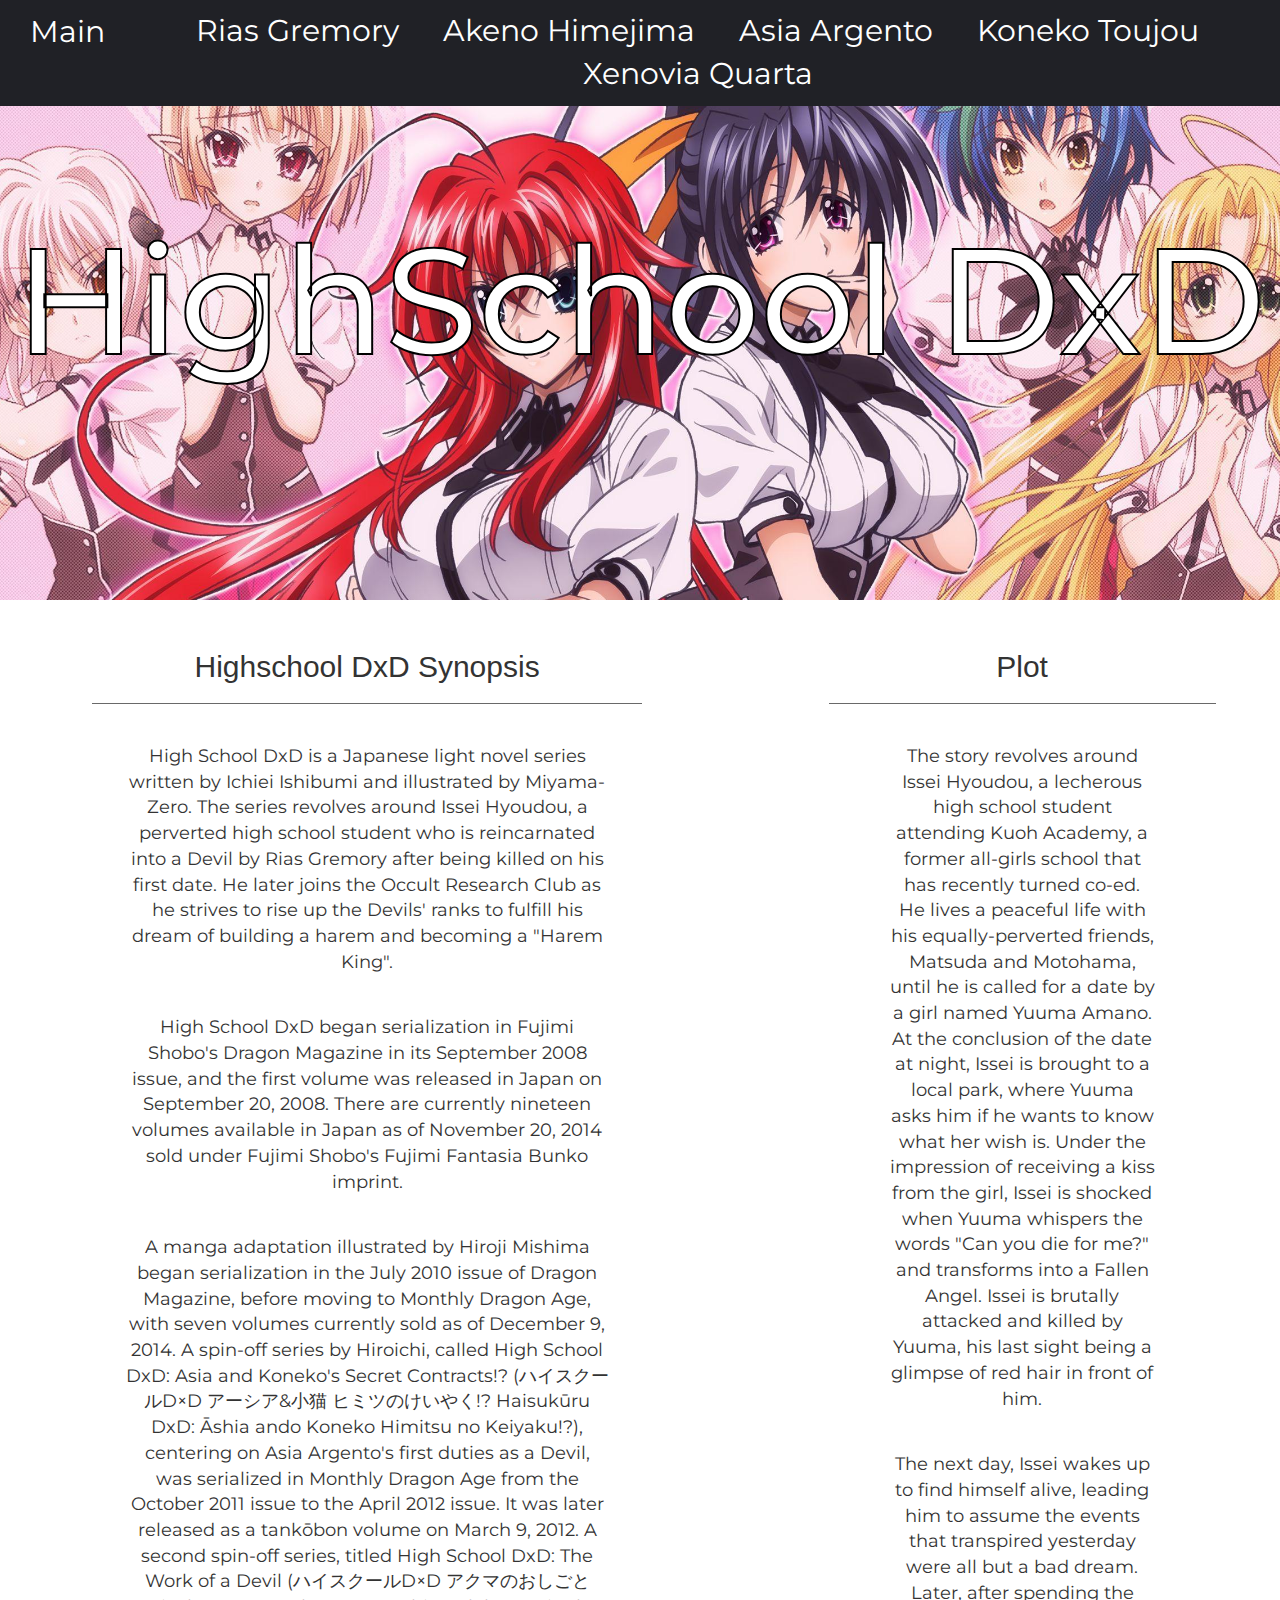
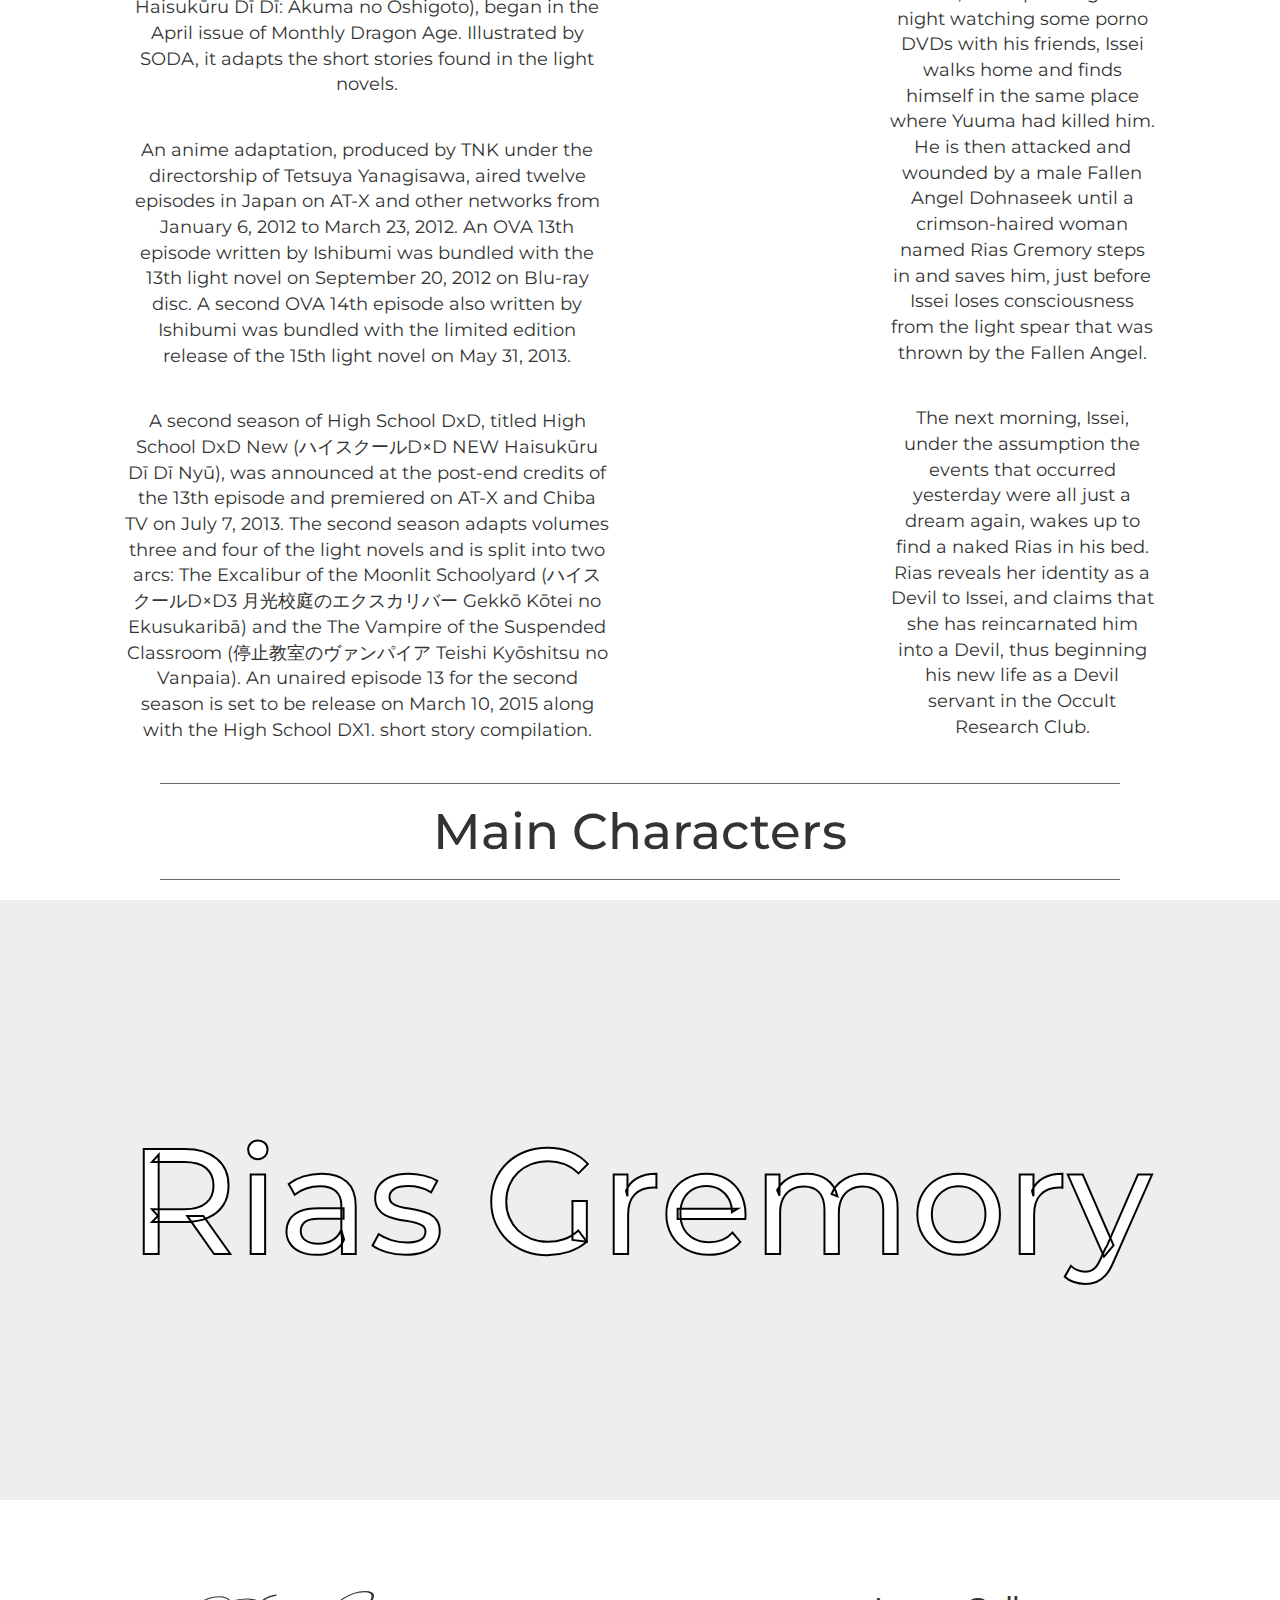
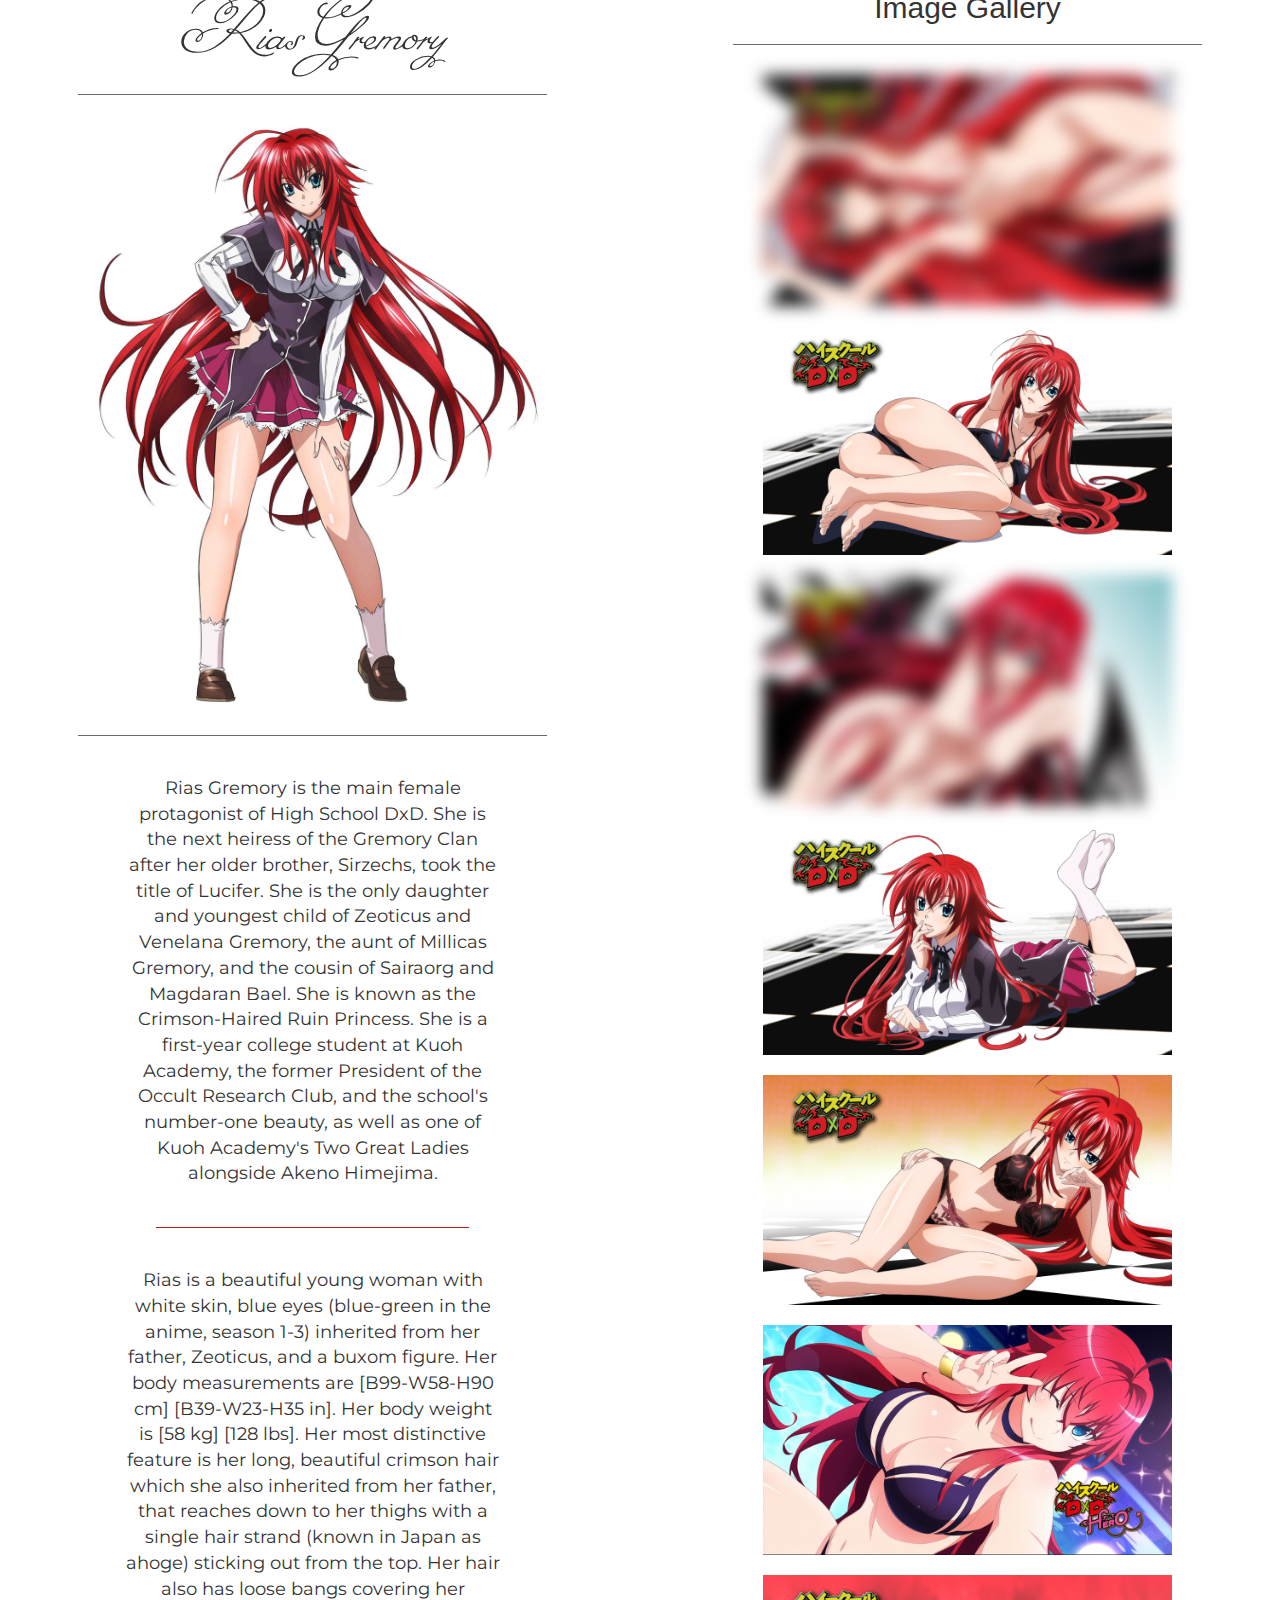
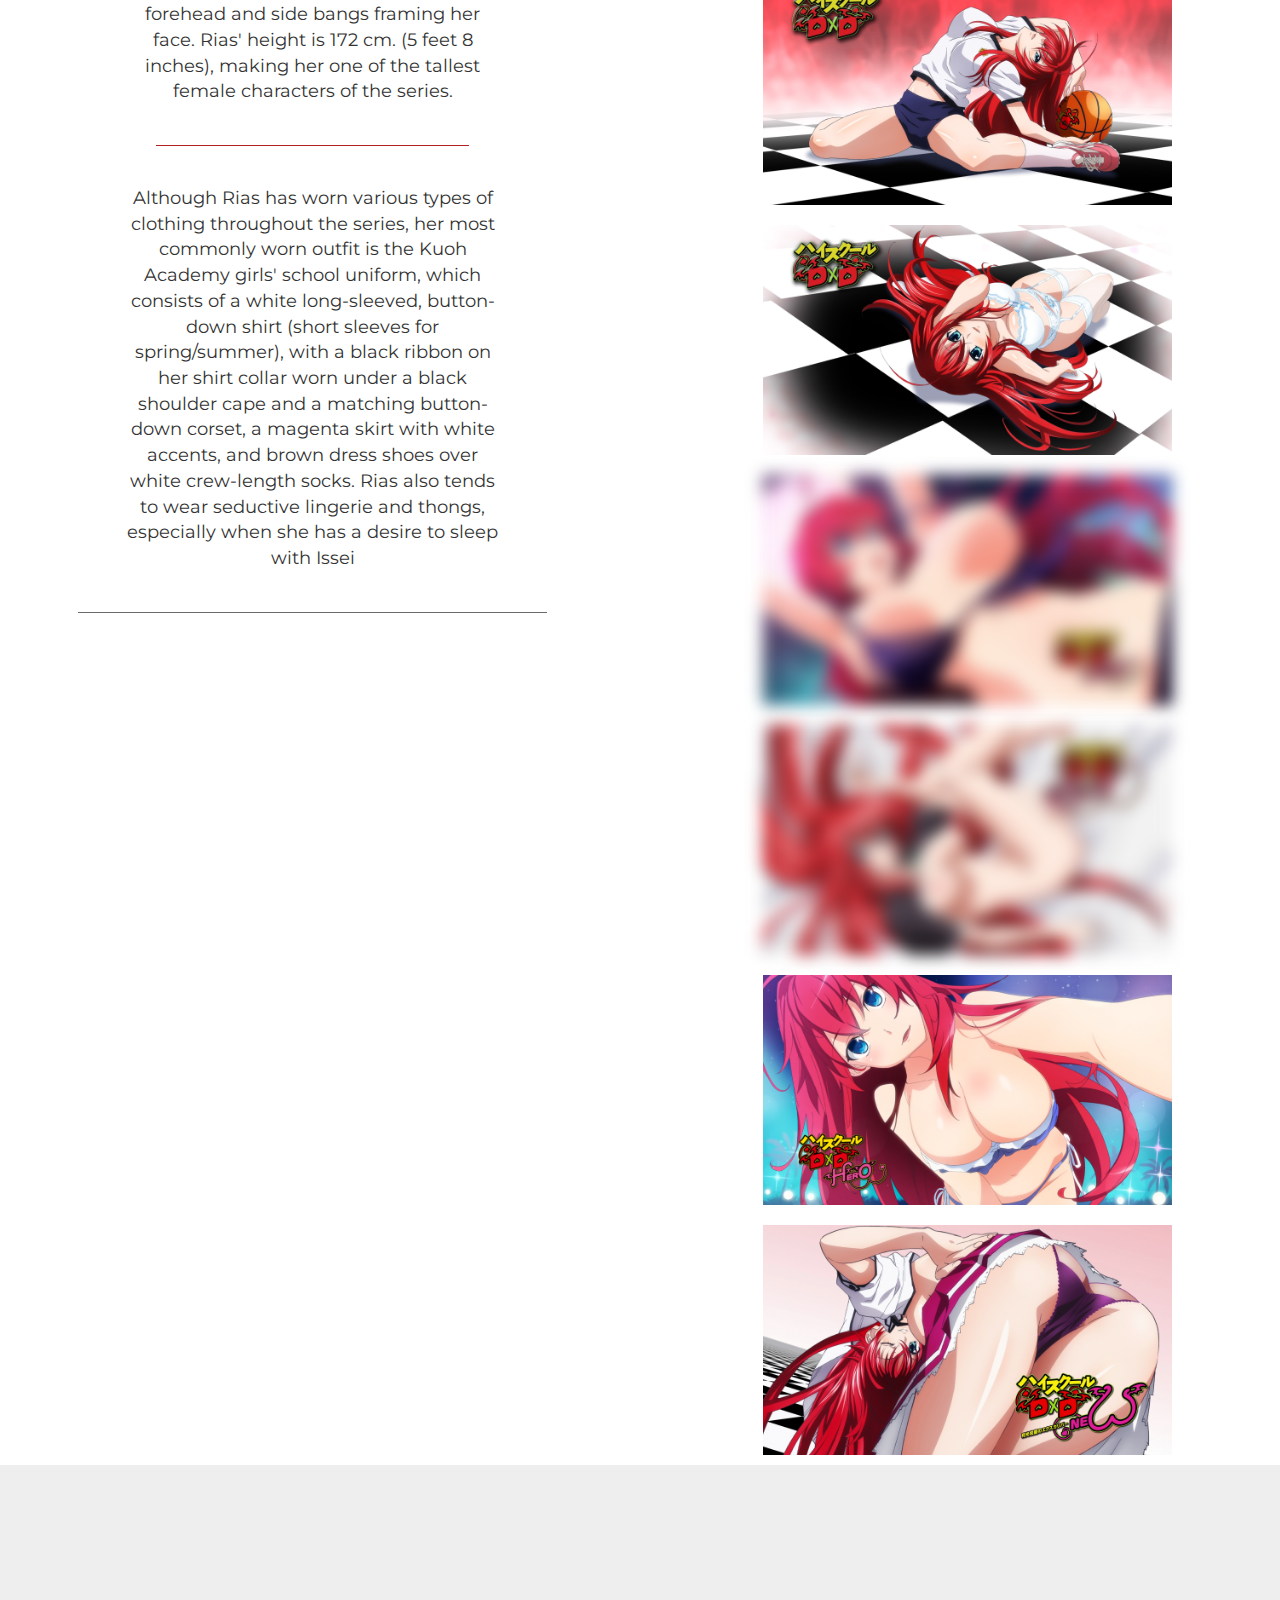
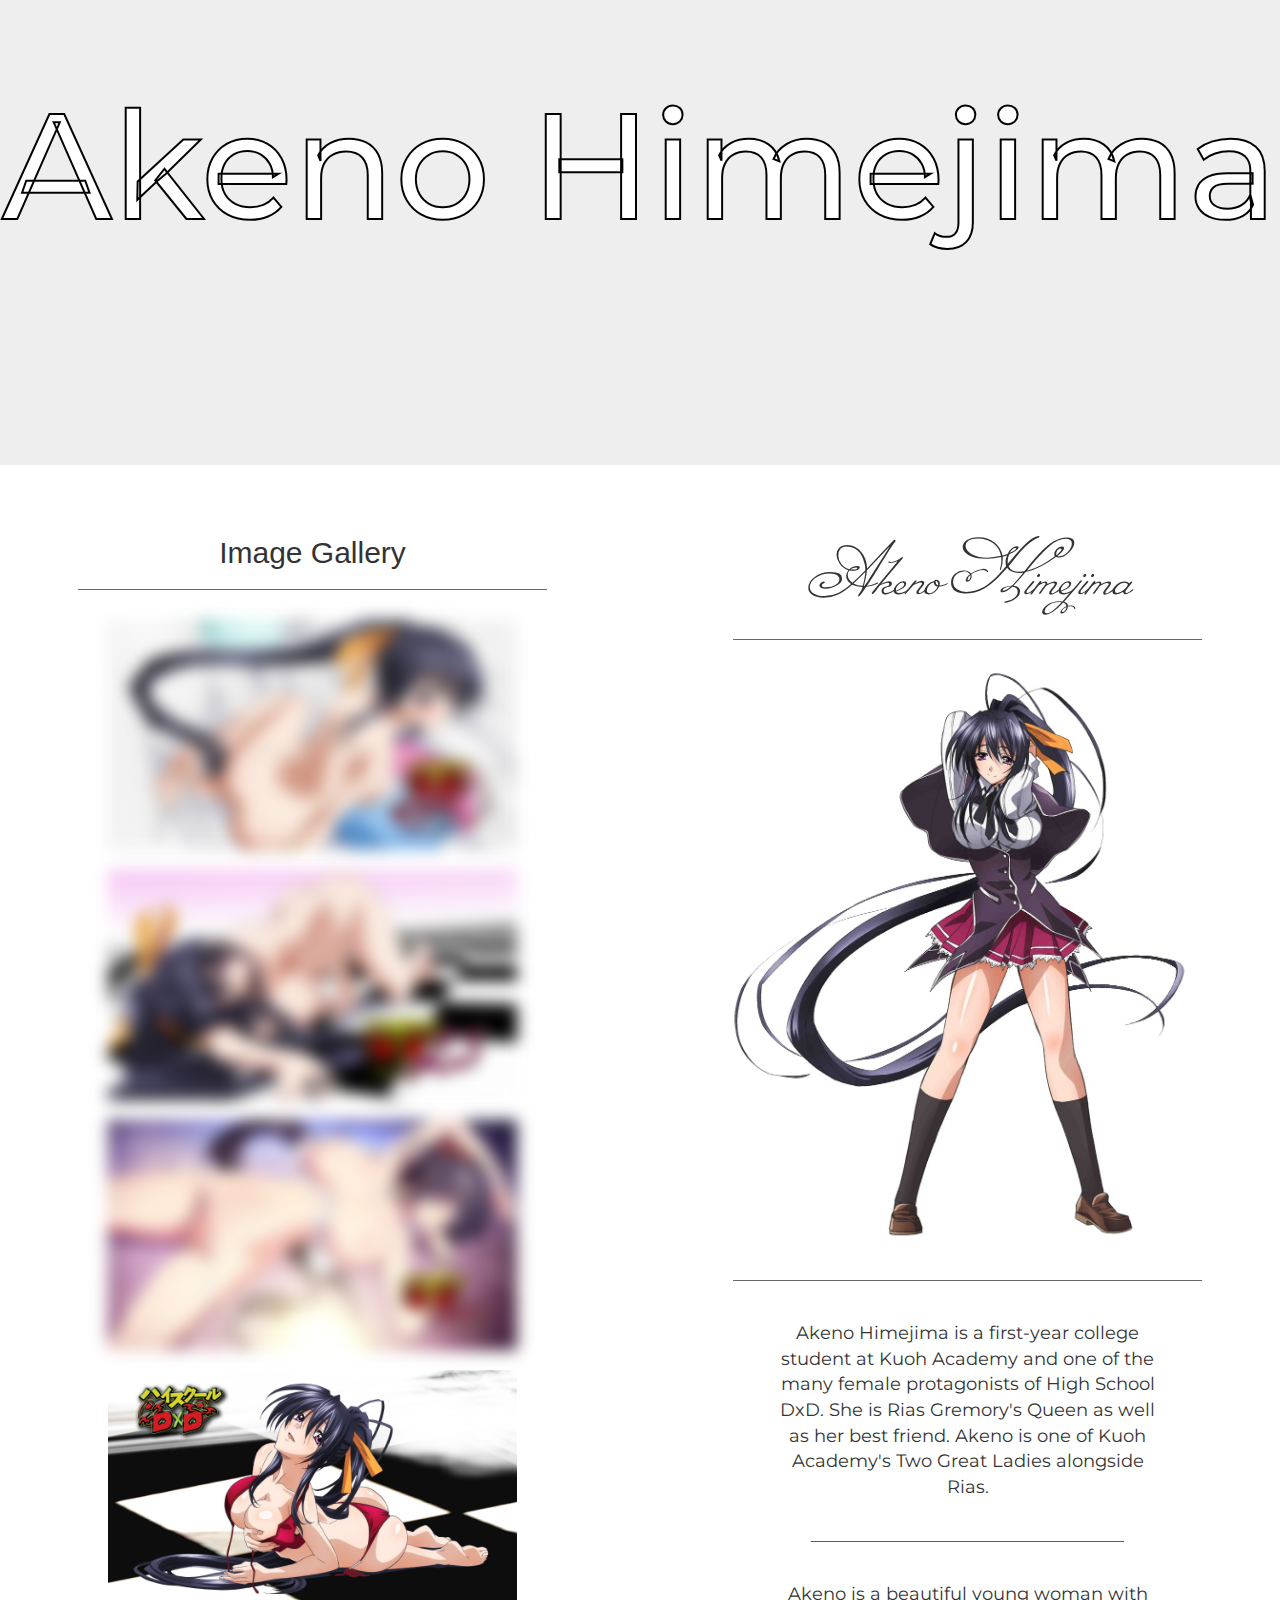
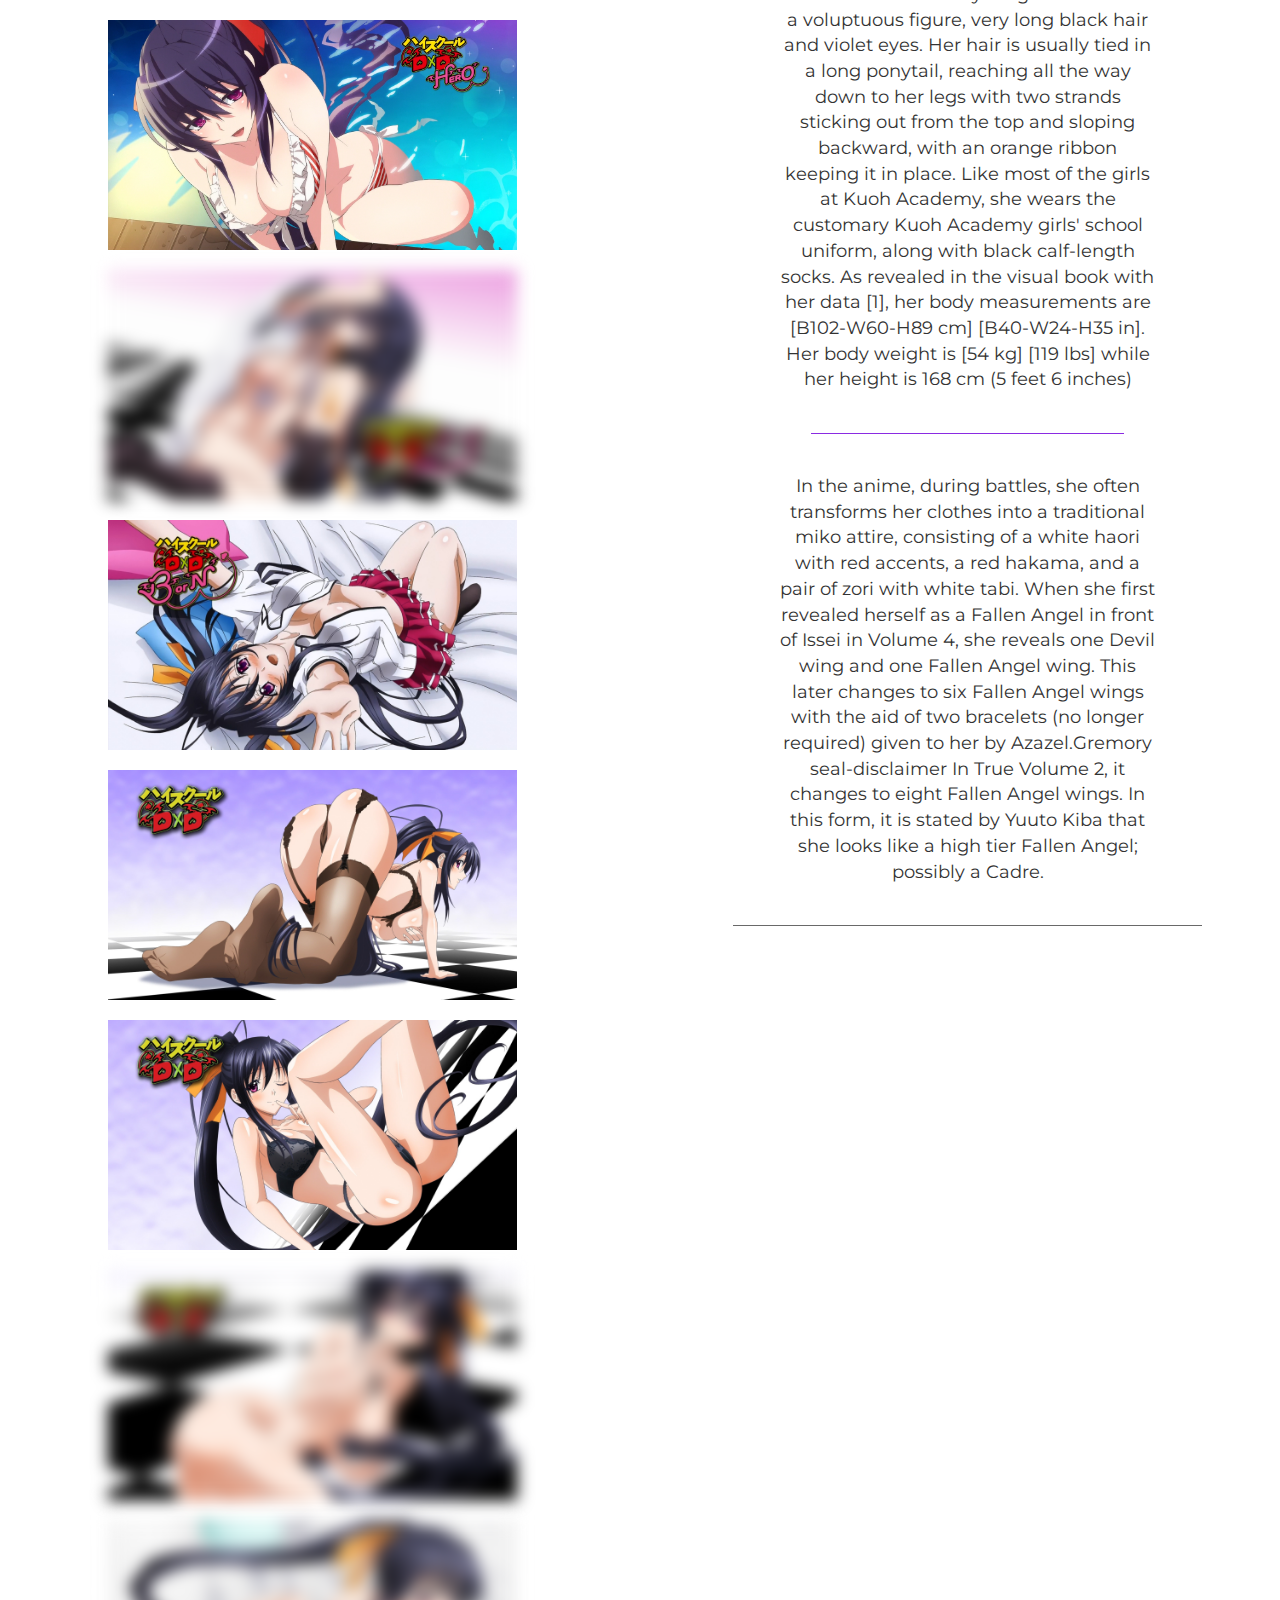
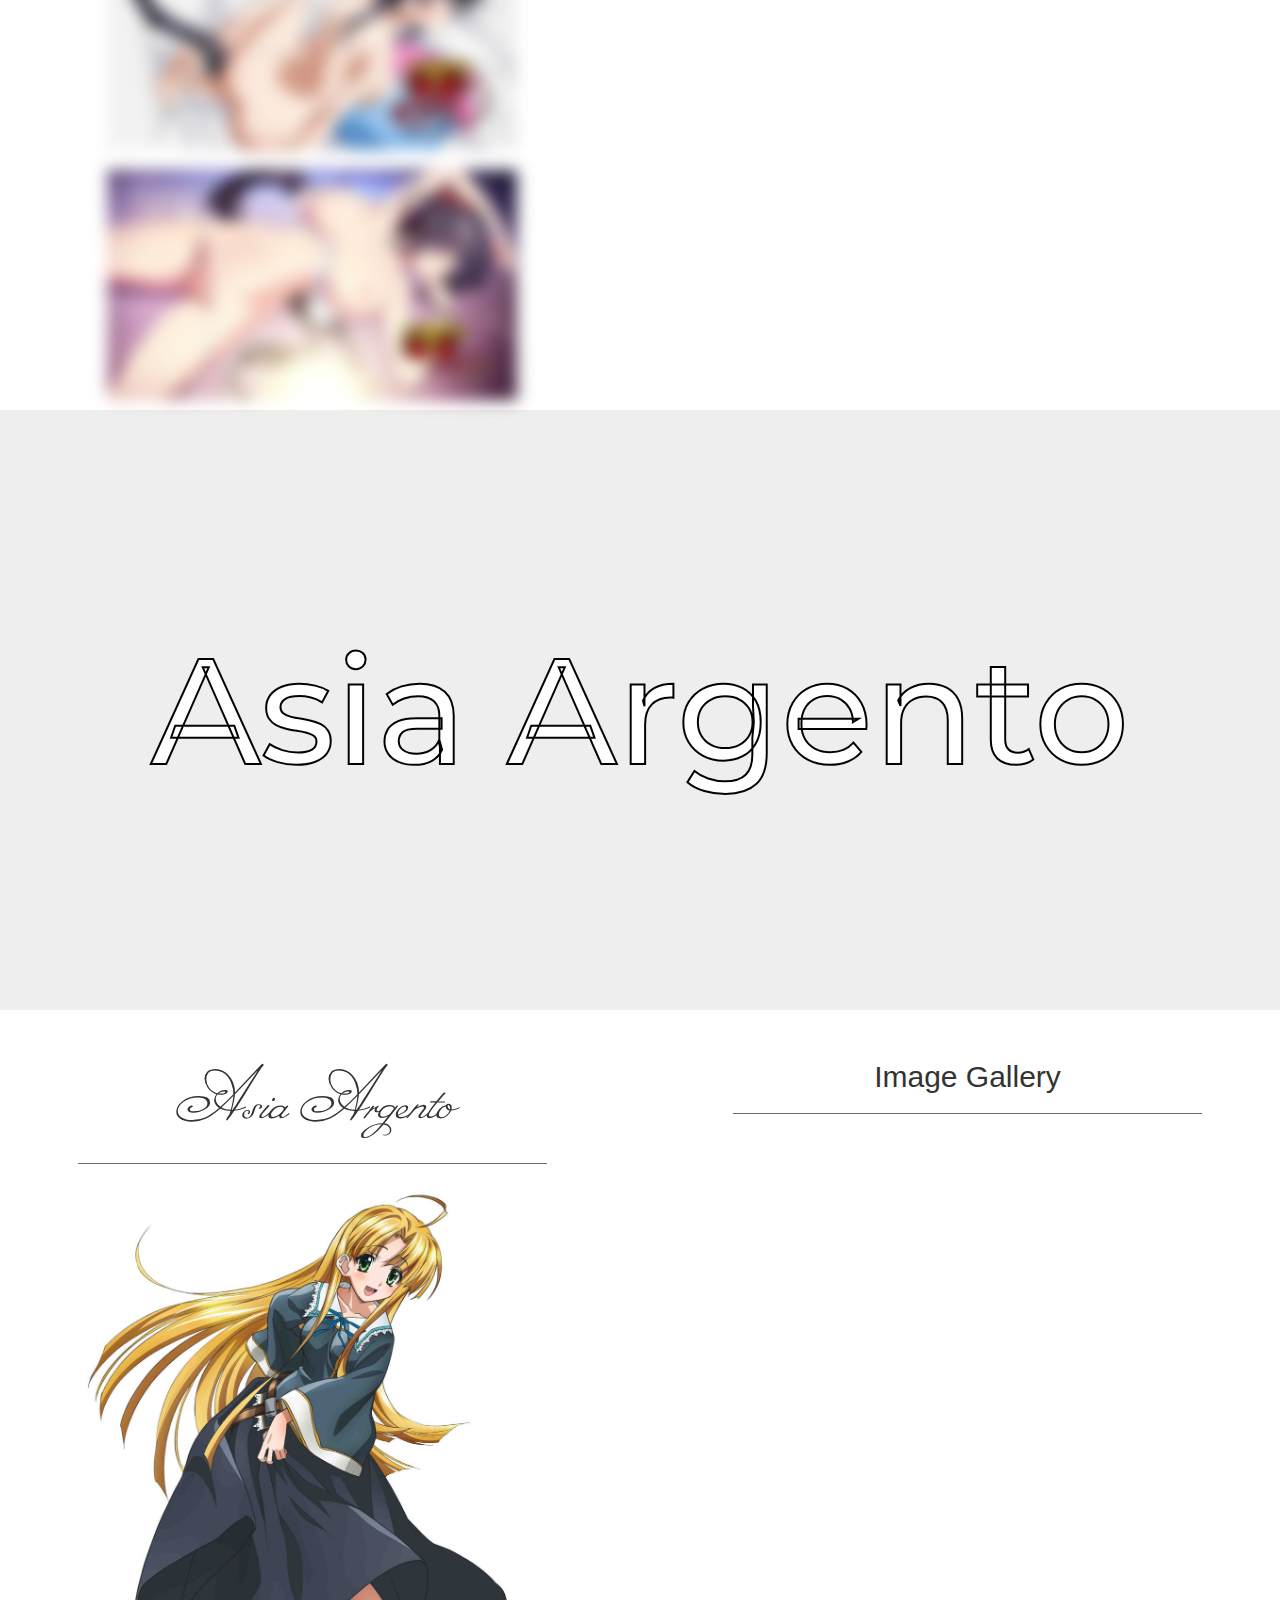
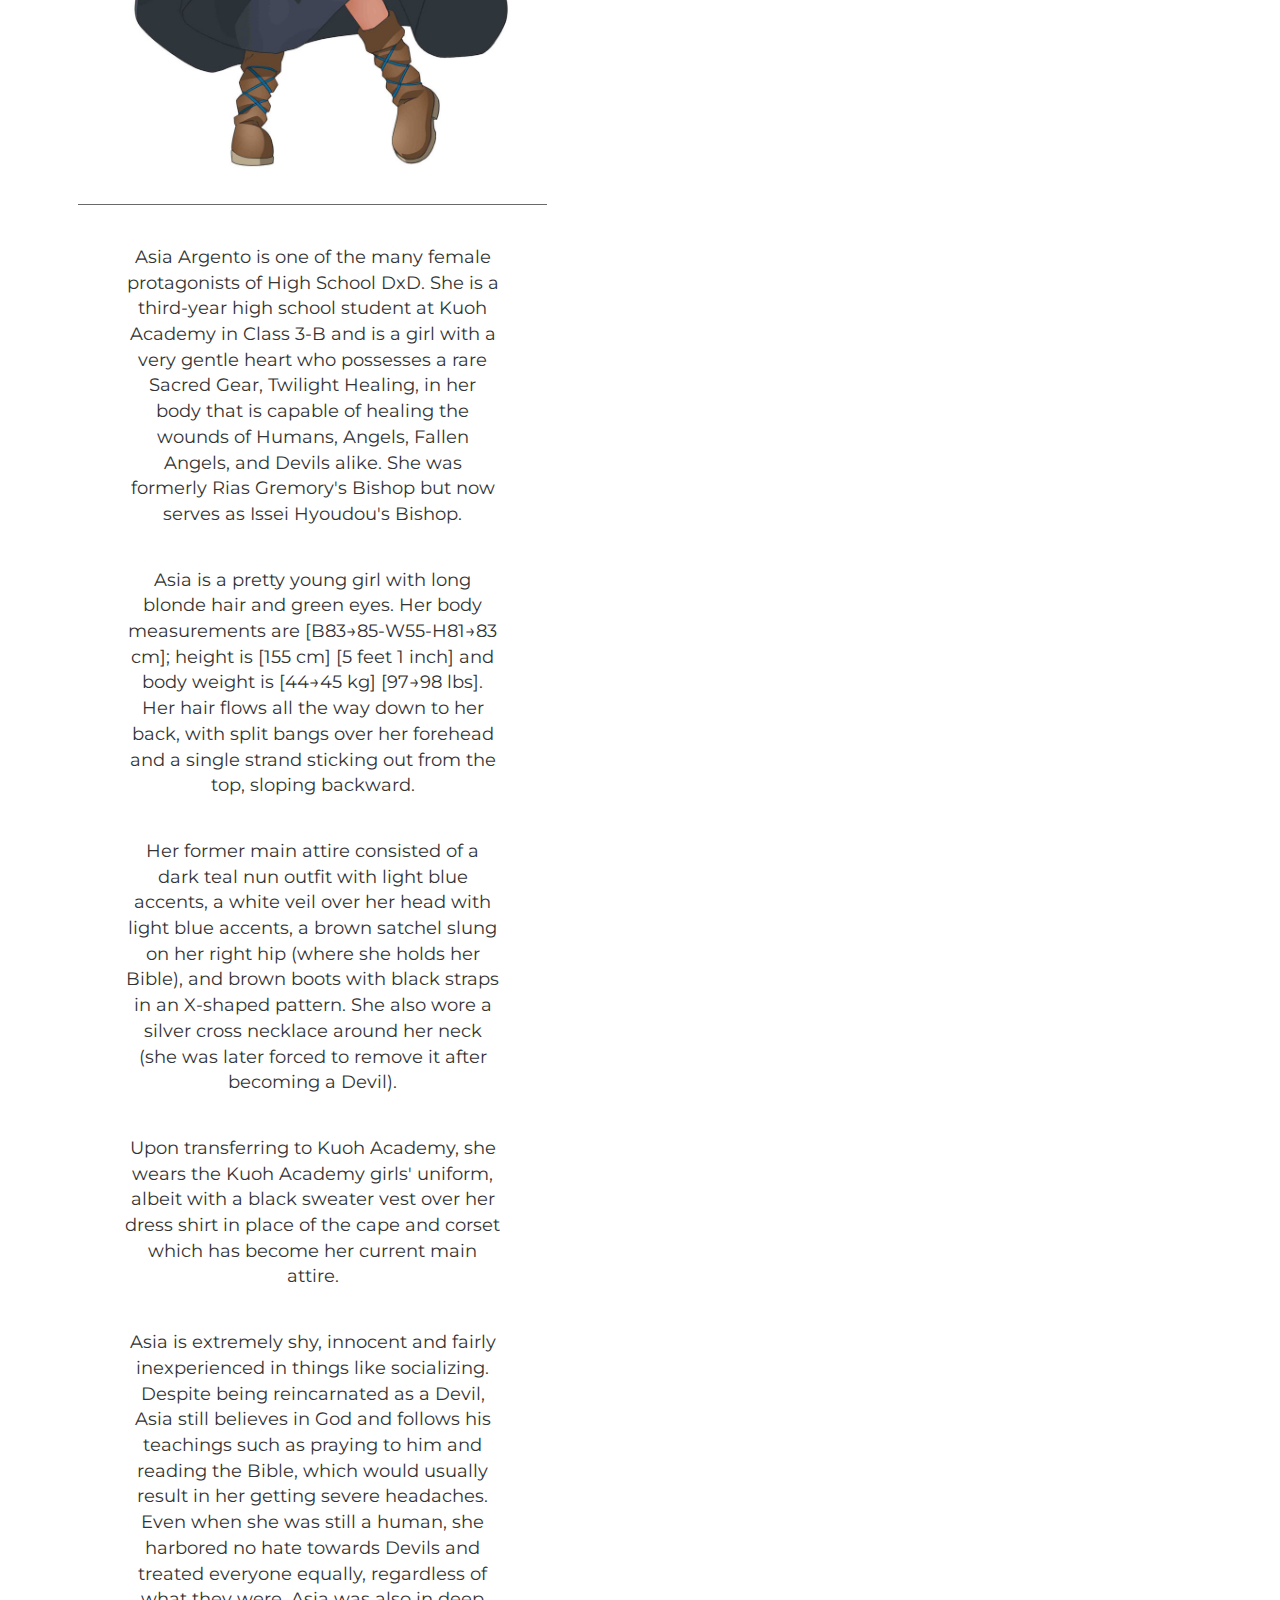
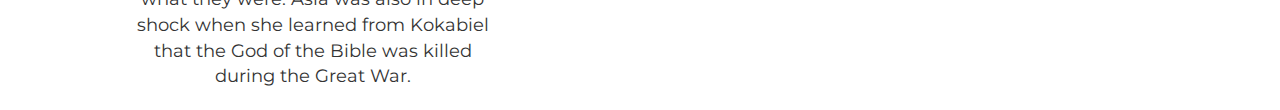
==== index.html @ aae10173 "Highschool DxD" ====
<!DOCTYPE html>
<html lang="en">
    <head>
        <title>Highschool DxD</title>
        <meta charset="utf-8">
        <link rel="stylesheet" href="https://maxcdn.bootstrapcdn.com/bootstrap/3.3.7/css/bootstrap.min.css" integrity="sha384-BVYiiSIFeK1dGmJRAkycuHAHRg32OmUcww7on3RYdg4Va+PmSTsz/K68vbdEjh4u" crossorigin="anonymous">
        <link href="https://fonts.googleapis.com/css?family=Miss+Fajardose|Montserrat|Roboto+Condensed" rel="stylesheet">
        <link rel="stylesheet" type="text/css" href="DxdCharsCSS.css">
    </head>
    <body>
        <ul class="char-list">
            <li class="right"><a>Main</a></li>
            <li><a href="#Rias">Rias Gremory</a></li>
            <li><a href="#Akeno">Akeno Himejima</a></li>
            <li><a href="#Asia">Asia Argento</a></li>
            <li><a href="#Koneko">Koneko Toujou</a></li>
            <li><a href="#Xen">Xenovia Quarta</a></li>
        </ul>
        <div class="jumbotron">
            <h1 class="jumbo-txt">HighSchool DxD</h1>
        </div>
        <div class="row">
            <div class="col-lg-7">
                <h2>Highschool DxD Synopsis</h2>
                <hr/>
                <p>High School DxD is a Japanese light novel series written by Ichiei Ishibumi and illustrated by Miyama-Zero. The series revolves around Issei Hyoudou, a perverted high school student who is reincarnated into a Devil by Rias Gremory after being killed on his first date. He later joins the Occult Research Club as he strives to rise up the Devils' ranks to fulfill his dream of building a harem and becoming a "Harem King".</p>
                <p>High School DxD began serialization in Fujimi Shobo's Dragon Magazine in its September 2008 issue, and the first volume was released in Japan on September 20, 2008. There are currently nineteen volumes available in Japan as of November 20, 2014 sold under Fujimi Shobo's Fujimi Fantasia Bunko imprint.</p>
                <p>A manga adaptation illustrated by Hiroji Mishima began serialization in the July 2010 issue of Dragon Magazine, before moving to Monthly Dragon Age, with seven volumes currently sold as of December 9, 2014. A spin-off series by Hiroichi, called High School DxD: Asia and Koneko's Secret Contracts!? (ハイスクールD×D アーシア&小猫 ヒミツのけいやく!? Haisukūru DxD: Āshia ando Koneko Himitsu no Keiyaku!?), centering on Asia Argento's first duties as a Devil, was serialized in Monthly Dragon Age from the October 2011 issue to the April 2012 issue. It was later released as a tankōbon volume on March 9, 2012. A second spin-off series, titled High School DxD: The Work of a Devil (ハイスクールD×D アクマのおしごと Haisukūru Dī Dī: Akuma no Oshigoto), began in the April issue of Monthly Dragon Age. Illustrated by SODA, it adapts the short stories found in the light novels.</p>
                <p>An anime adaptation, produced by TNK under the directorship of Tetsuya Yanagisawa, aired twelve episodes in Japan on AT-X and other networks from January 6, 2012 to March 23, 2012. An OVA 13th episode written by Ishibumi was bundled with the 13th light novel on September 20, 2012 on Blu-ray disc. A second OVA 14th episode also written by Ishibumi was bundled with the limited edition release of the 15th light novel on May 31, 2013.</p>
                <p>A second season of High School DxD, titled High School DxD New (ハイスクールD×D NEW Haisukūru Dī Dī Nyū), was announced at the post-end credits of the 13th episode and premiered on AT-X and Chiba TV on July 7, 2013. The second season adapts volumes three and four of the light novels and is split into two arcs: The Excalibur of the Moonlit Schoolyard (ハイスクールD×D3 月光校庭のエクスカリバー Gekkō Kōtei no Ekusukaribā) and the The Vampire of the Suspended Classroom (停止教室のヴァンパイア Teishi Kyōshitsu no Vanpaia). An unaired episode 13 for the second season is set to be release on March 10, 2015 along with the High School DX1. short story compilation.</p>
            </div>
            <div class="col-lg-5">
                <h2>Plot</h2>
                <hr/>
                <p>The story revolves around Issei Hyoudou, a lecherous high school student attending Kuoh Academy, a former all-girls school that has recently turned co-ed. He lives a peaceful life with his equally-perverted friends, Matsuda and Motohama, until he is called for a date by a girl named Yuuma Amano. At the conclusion of the date at night, Issei is brought to a local park, where Yuuma asks him if he wants to know what her wish is. Under the impression of receiving a kiss from the girl, Issei is shocked when Yuuma whispers the words "Can you die for me?" and transforms into a Fallen Angel. Issei is brutally attacked and killed by Yuuma, his last sight being a glimpse of red hair in front of him.</p>
                <p>The next day, Issei wakes up to find himself alive, leading him to assume the events that transpired yesterday were all but a bad dream. Later, after spending the night watching some porno DVDs with his friends, Issei walks home and finds himself in the same place where Yuuma had killed him. He is then attacked and wounded by a male Fallen Angel Dohnaseek until a crimson-haired woman named Rias Gremory steps in and saves him, just before Issei loses consciousness from the light spear that was thrown by the Fallen Angel.</p>
                <p>The next morning, Issei, under the assumption the events that occurred yesterday were all just a dream again, wakes up to find a naked Rias in his bed. Rias reveals her identity as a Devil to Issei, and claims that she has reincarnated him into a Devil, thus beginning his new life as a Devil servant in the Occult Research Club.</p>
            </div>
        </div>
        <hr/>
        <h1 class="char">Main Characters</h1>
        <hr/>
        <div class="jumbotron rias">
            <h1 class="jumbo-txt">Rias Gremory</h1>
        </div>
        <div class="row">
            <hr id="Rias" class="placeholder"/>
            <div class="col-lg-6">
                <h1>Rias Gremory</h1>
                <hr/>
                <img class="imgLG" src="imgs/RiasLG.jpg" alt="rias" height="600px">
                <hr/>
                <p>Rias Gremory is the main female protagonist of High School DxD. She is the next heiress of the Gremory Clan after her older brother, Sirzechs, took the title of Lucifer. She is the only daughter and youngest child of Zeoticus and Venelana Gremory, the aunt of Millicas Gremory, and the cousin of Sairaorg and Magdaran Bael. She is known as the Crimson-Haired Ruin Princess. She is a first-year college student at Kuoh Academy, the former President of the Occult Research Club, and the school's number-one beauty, as well as one of Kuoh Academy's Two Great Ladies alongside Akeno Himejima.</p>
                <hr class="hr2" />
                <p>Rias is a beautiful young woman with white skin, blue eyes (blue-green in the anime, season 1-3) inherited from her father, Zeoticus, and a buxom figure. Her body measurements are [B99-W58-H90 cm] [B39-W23-H35 in]. Her body weight is [58 kg] [128 lbs]. Her most distinctive feature is her long, beautiful crimson hair which she also inherited from her father, that reaches down to her thighs with a single hair strand (known in Japan as ahoge) sticking out from the top. Her hair also has loose bangs covering her forehead and side bangs framing her face. Rias' height is 172 cm. (5 feet 8 inches), making her one of the tallest female characters of the series.</p>
                <hr class="hr2"/>
                <p>Although Rias has worn various types of clothing throughout the series, her most commonly worn outfit is the Kuoh Academy girls' school uniform, which consists of a white long-sleeved, button-down shirt (short sleeves for spring/summer), with a black ribbon on her shirt collar worn under a black shoulder cape and a matching button-down corset, a magenta skirt with white accents, and brown dress shoes over white crew-length socks. Rias also tends to wear seductive lingerie and thongs, especially when she has a desire to sleep with Issei</p>
                <hr/>
            </div>
            <div class="col-lg-6">
                <h2>Image Gallery</h2>
                <hr/>
                <div class="img-gal">
                    <img class="nsfw" src="imgs/Rias%201.jpg" alt="rias" height="250">
                    <img src="imgs/Rias%2010.jpg" alt="rias" height="250">
                    <img class="nsfw" src="imgs/Rias%2011.jpg" alt="rias" height="250">
                    <img src="imgs/Rias%2012.jpg" alt="rias" height="250">
                    <img src="imgs/Rias%2013.jpg" alt="rias" height="250">
                    <img src="imgs/Rias%2013.png" alt="rias" height="250">
                    <img src="imgs/Rias%2014.jpg" alt="rias" height="250">
                    <img src="imgs/Rias%202.jpg" alt="rias" height="250">
                    <img class="nsfw" src="imgs/Rias%203.png" alt="rias" height="250">
                    <img class="nsfw" src="imgs/Rias%204.jpg" alt="rias" height="250">
                    <img src="imgs/Rias%206.png" alt="rias" height="250">
                    <img src="imgs/Rias%207.jpg" alt="rias" height="250">
                </div>
            </div>
        </div>
        <div class="jumbotron two">
            <h1 class="jumbo-txt">Akeno Himejima</h1>
        </div>
        <hr id="Akeno" class="placeholder"/>
        <div class="row">
            <div class="col-lg-6">
                <h2>Image Gallery</h2>
                <hr/>
                <div class="img-gal">
                    <img class="nsfw" src="imgs/Akeno%201.jpg" alt="Akeno" height="250">
                    <img class="nsfw" src="imgs/Akeno%2010.jpg" alt="Akeno" height="250">
                    <img class="nsfw" src="imgs/Akeno%2011.jpg" alt="akeno" height="250">
                    <img src="imgs/Akeno%202.jpg" alt="akeno" height="250">
                    <img src="imgs/Akeno%2012.png" alt="akeno" height="250">
                    <img class="nsfw" src="imgs/Akeno%203.jpg" alt="akeno" height="250">
                    <img src="imgs/Akeno%205.jpg" alt="akeno" height="250">
                    <img src="imgs/Akeno%207.jpg" alt="akeno" height="250">
                    <img src="imgs/Akeno%208.jpg" alt="akeno" height="250">
                    <img class="nsfw" src="imgs/Akeno%209.jpg" alt="akeno" height="250">
                    <img class="nsfw" src="imgs/Akeno%201.jpg" alt="akeno" height="250">
                    <img class="nsfw" src="imgs/Akeno%2011.jpg" alt="akeno" height="250">
                </div>
            </div>
            <div class="col-lg-6">
                <h1 id="Akeno">Akeno Himejima</h1>
                <hr/>
                <img class="imgLG" src="imgs/AkenoLG.jpg" alt="akeno" height="600px">
                <hr/>
                <p>Akeno Himejima is a first-year college student at Kuoh Academy and one of the many female protagonists of High School DxD. She is Rias Gremory's Queen as well as her best friend. Akeno is one of Kuoh Academy's Two Great Ladies alongside Rias.</p>
                <hr class="hr3"/>
                <p>Akeno is a beautiful young woman with a voluptuous figure, very long black hair and violet eyes. Her hair is usually tied in a long ponytail, reaching all the way down to her legs with two strands sticking out from the top and sloping backward, with an orange ribbon keeping it in place. Like most of the girls at Kuoh Academy, she wears the customary Kuoh Academy girls' school uniform, along with black calf-length socks. As revealed in the visual book with her data [1], her body measurements are [B102-W60-H89 cm] [B40-W24-H35 in]. Her body weight is [54 kg] [119 lbs] while her height is 168 cm (5 feet 6 inches)</p>
                <hr class="hr3"/>
                <p>In the anime, during battles, she often transforms her clothes into a traditional miko attire, consisting of a white haori with red accents, a red hakama, and a pair of zori with white tabi. When she first revealed herself as a Fallen Angel in front of Issei in Volume 4, she reveals one Devil wing and one Fallen Angel wing. This later changes to six Fallen Angel wings with the aid of two bracelets (no longer required) given to her by Azazel.Gremory seal-disclaimer In True Volume 2, it changes to eight Fallen Angel wings. In this form, it is stated by Yuuto Kiba that she looks like a high tier Fallen Angel; possibly a Cadre.</p>
                <hr/>
            </div>
        </div>
        <div class="jumbotron three">
            <h1 class="jumbo-txt">Asia Argento</h1>
        </div>
        <div class="row">
            <div class="col-lg-6">
                <h1 id="Asia">Asia Argento</h1>
                <hr/>
                <img class="imgLG" src="imgs/AsiaLG.jpg" alt="asia" height="600px">
                <hr/>
                <p>Asia Argento is one of the many female protagonists of High School DxD. She is a third-year high school student at Kuoh Academy in Class 3-B and is a girl with a very gentle heart who possesses a rare Sacred Gear, Twilight Healing, in her body that is capable of healing the wounds of Humans, Angels, Fallen Angels, and Devils alike. She was formerly Rias Gremory's Bishop but now serves as Issei Hyoudou's Bishop.</p>
                <p>Asia is a pretty young girl with long blonde hair and green eyes. Her body measurements are [B83→85-W55-H81→83 cm]; height is [155 cm] [5 feet 1 inch] and body weight is [44→45 kg] [97→98 lbs]. Her hair flows all the way down to her back, with split bangs over her forehead and a single strand sticking out from the top, sloping backward.</p>
                <p>Her former main attire consisted of a dark teal nun outfit with light blue accents, a white veil over her head with light blue accents, a brown satchel slung on her right hip (where she holds her Bible), and brown boots with black straps in an X-shaped pattern. She also wore a silver cross necklace around her neck (she was later forced to remove it after becoming a Devil).</p>
                <p>Upon transferring to Kuoh Academy, she wears the Kuoh Academy girls' uniform, albeit with a black sweater vest over her dress shirt in place of the cape and corset which has become her current main attire.</p>
                <p>Asia is extremely shy, innocent and fairly inexperienced in things like socializing. Despite being reincarnated as a Devil, Asia still believes in God and follows his teachings such as praying to him and reading the Bible, which would usually result in her getting severe headaches. Even when she was still a human, she harbored no hate towards Devils and treated everyone equally, regardless of what they were. Asia was also in deep shock when she learned from Kokabiel that the God of the Bible was killed during the Great War.</p>
            </div>
            <div class="col-lg-6">
                <h2>Image Gallery</h2>
                <hr/>
            </div>
        </div>
    </body>
</html>
---- DxdCharsCSS.css ----
html {
    scroll-behavior: smooth;
}
/*Smooth Scroll*/
/* Nav Bar Start */
.right {
   float: left;
}

.char-list {
    display: inline;
    background-color: #202126;
    padding: 10px;
    margin: 0 auto;
    position: fixed;
    width: 100%;
    text-align: center;
    z-index: 99;
}

.char-list a{
    transition: .25s;
    color: white;
    padding: 18px 10px;
}

.char-list a:hover{
    text-decoration: none;
    color: #202126;
    padding: 15px 10px;
}

.char-list li{
    transition: .25s;
    color: white;
    display: inline;
    font-family: 'Montserrat', sans-serif;
    font-size: 30px;
    padding: 1px 10px;
}

.char-list li:hover {
    color: #202126;
    background-color: #ddd;
    padding: 15px 10px;
}
/* Nav Bar End*/
/* Jumbotron Start*/
.jumbotron {
    display: table;
    height: 600px;
    width: 100%;
    text-align: center;
    background-image: url(imgs/BG.jpg);
    background-size: cover;
    background-position: center;
    background-attachment: fixed;
}

.jumbotron.rias {
    background-image: url(imgs/RiasBlink.gif)
}

.jumbotron.two {
    height: 600px;
    background-image: url(imgs/AkenoLick.gif)
} 

.jumbotron.three {
    height: 600px;
    background-image: url(imgs/AsiaTongue.gif);
}

.jumbo-txt {
    -webkit-text-stroke: 2px black;
    color: white!important;
    display: table-cell;
    vertical-align: middle;
    font-size: 150px!important;
    font-family: 'Montserrat', sans-serif;
}
/* Jumbotron End*/
/* Info Start */
h1 {
    text-align: center;
    font-family: 'Miss Fajardose', serif;
    font-size: 75px;
}

.char {
    font-family: 'Montserrat',sans-serif;
    font-size: 50px;
    margin: 15px 20px;
}

.imgLG {
    display: block;
    margin: 0 auto;
}

hr {
    border-color: dimgray;
    width: 75%;
}

.placeholder {
    border-color: white;
}

.hr2 {
    width: 50%;
    border-color: firebrick;
}

.hr3 {
    width: 50%;
    border-color: blueviolet;
}

p {
    font-family: 'Montserrat', sans-serif;
    font-size: 18px;
    text-align: center;
    margin: 0 75px;
    padding: 20px 50px;
    transition: .3s;
}

p:hover {
    transition: .3s;
    color: white;
    background-color: rgba(0,0,0,0.5);
    border-radius: 5px;
}
/* Info End */
/* Iamge Gallery Start */
h2 {
    text-align: center;
}

.img-gal {
    text-align: center;
}

.img-gal img {
    padding: 10px;
    transition: .2s;
}

.img-gal img:hover {
    transform: scale(1.25);
}

.nsfw {
    -webkit-filter: blur(8px);
}

.nsfw:hover {
    -webkit-filter: blur(0px);
}
/* Iamge Gallery End */
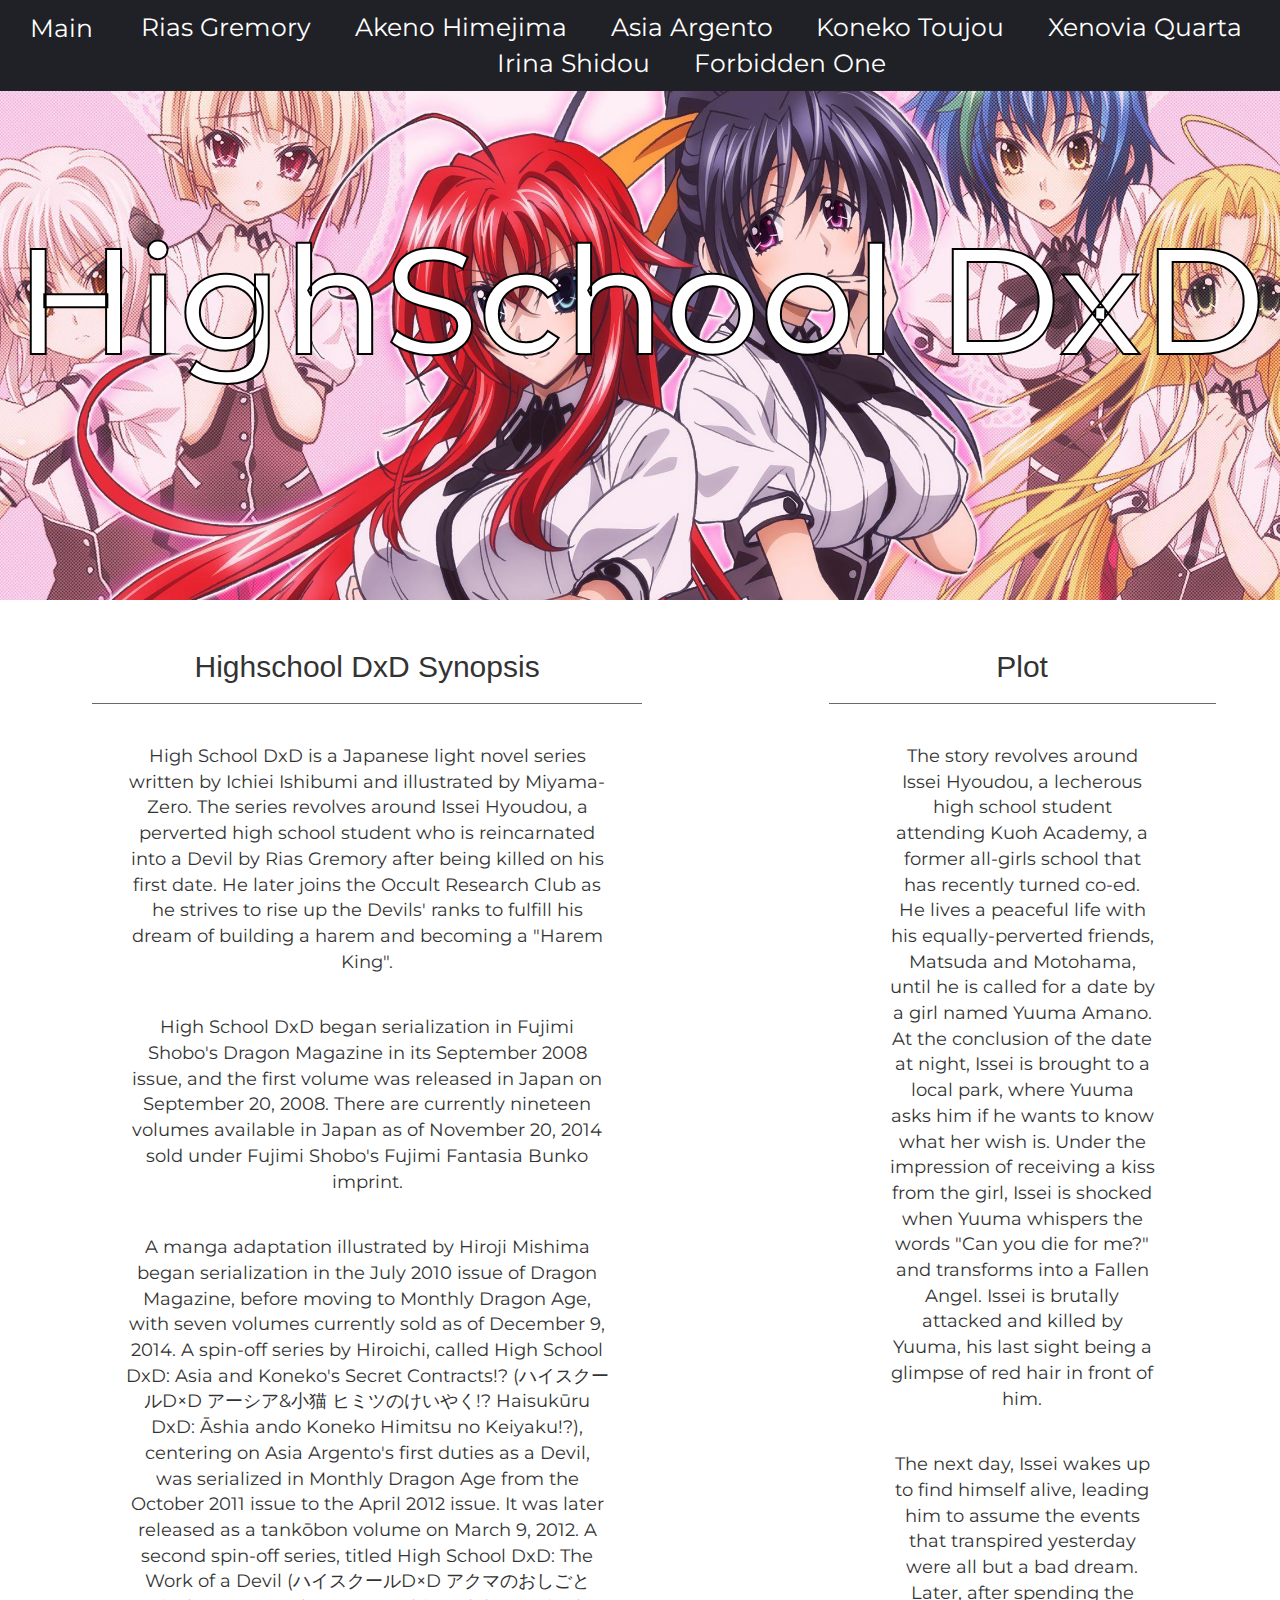
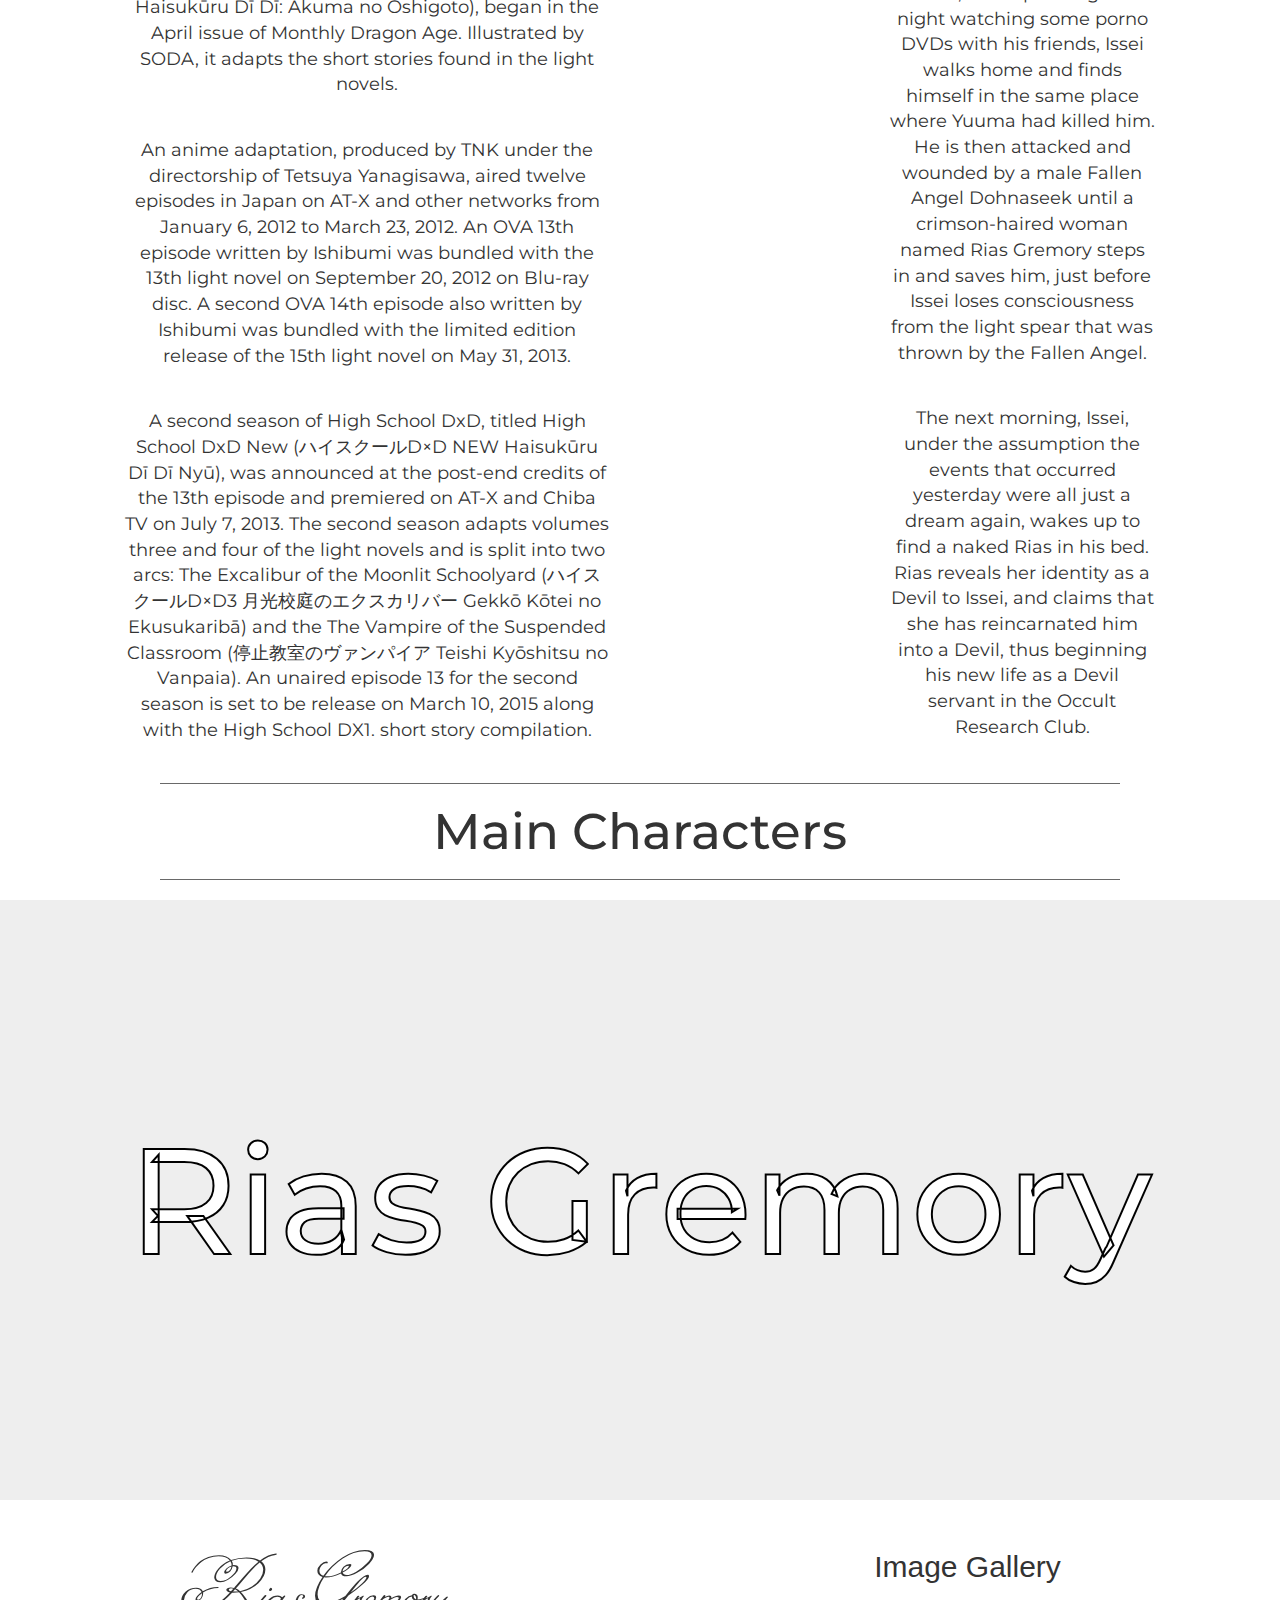
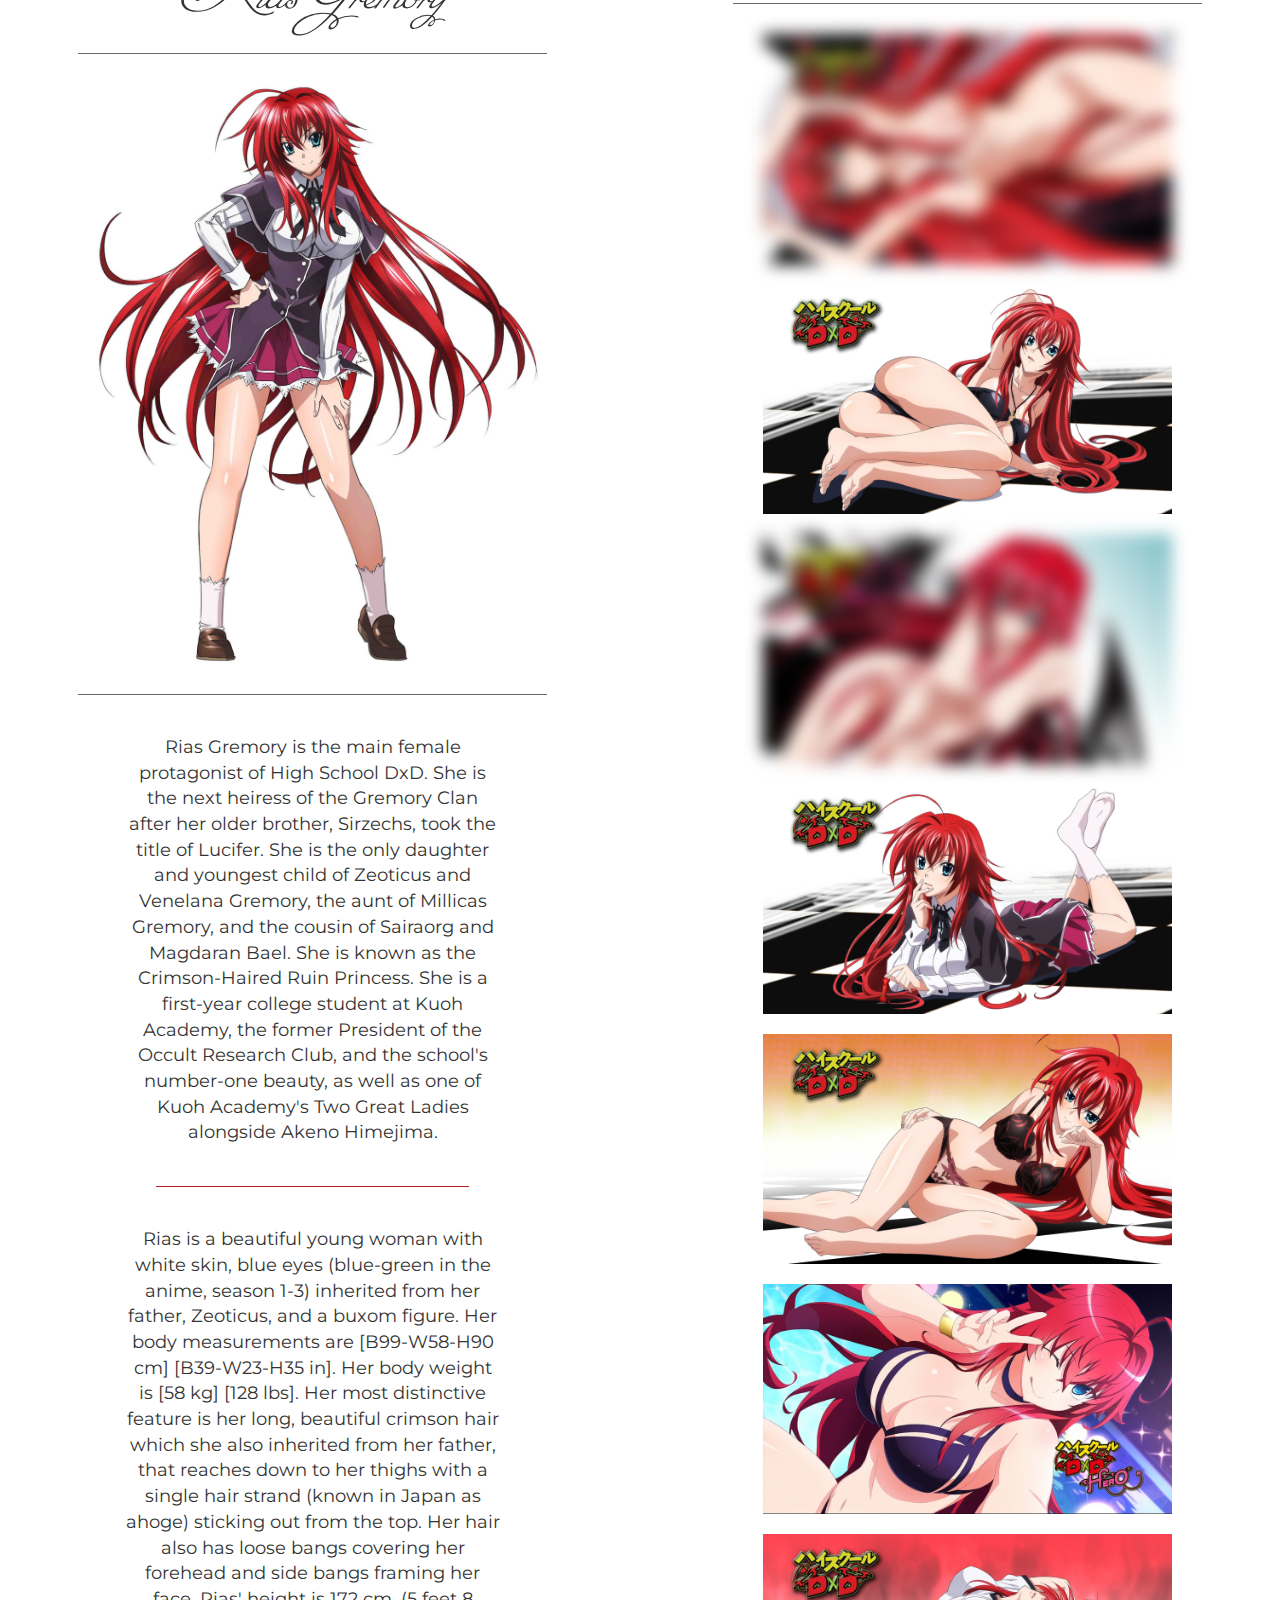
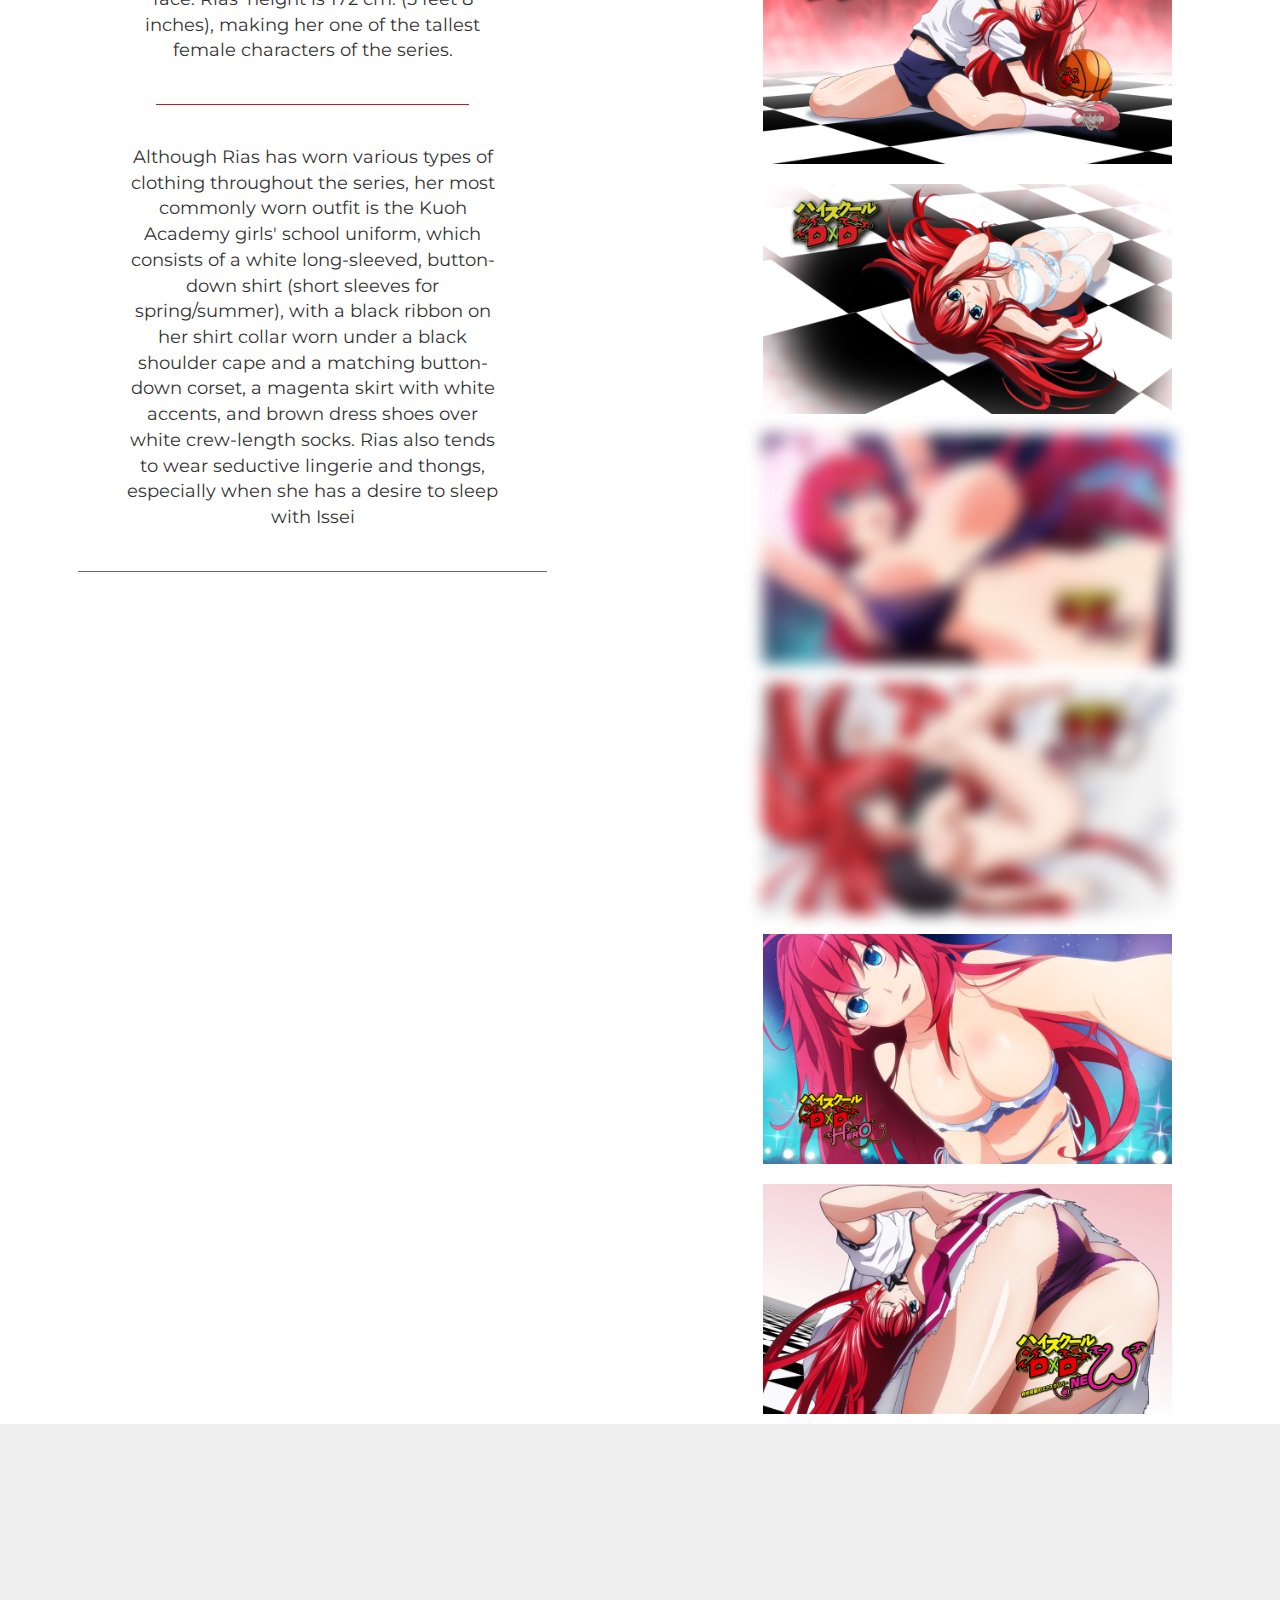
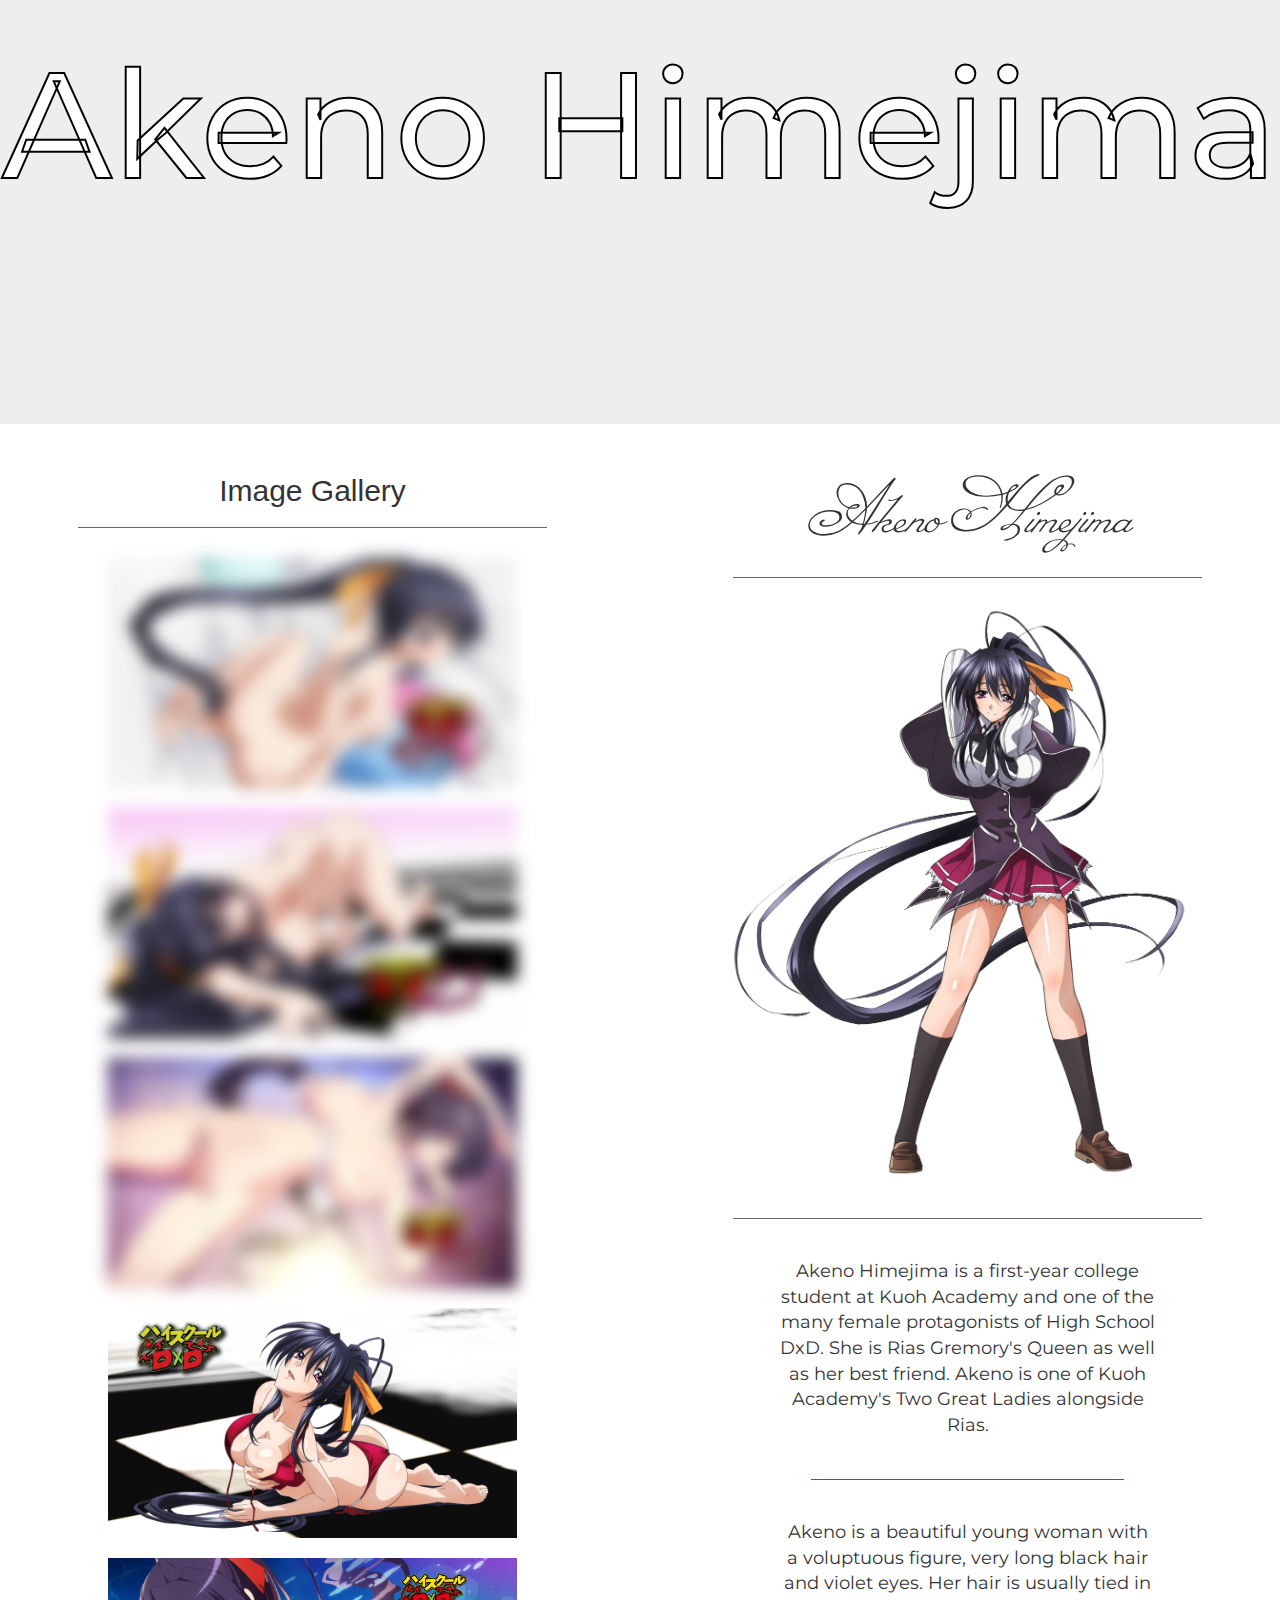
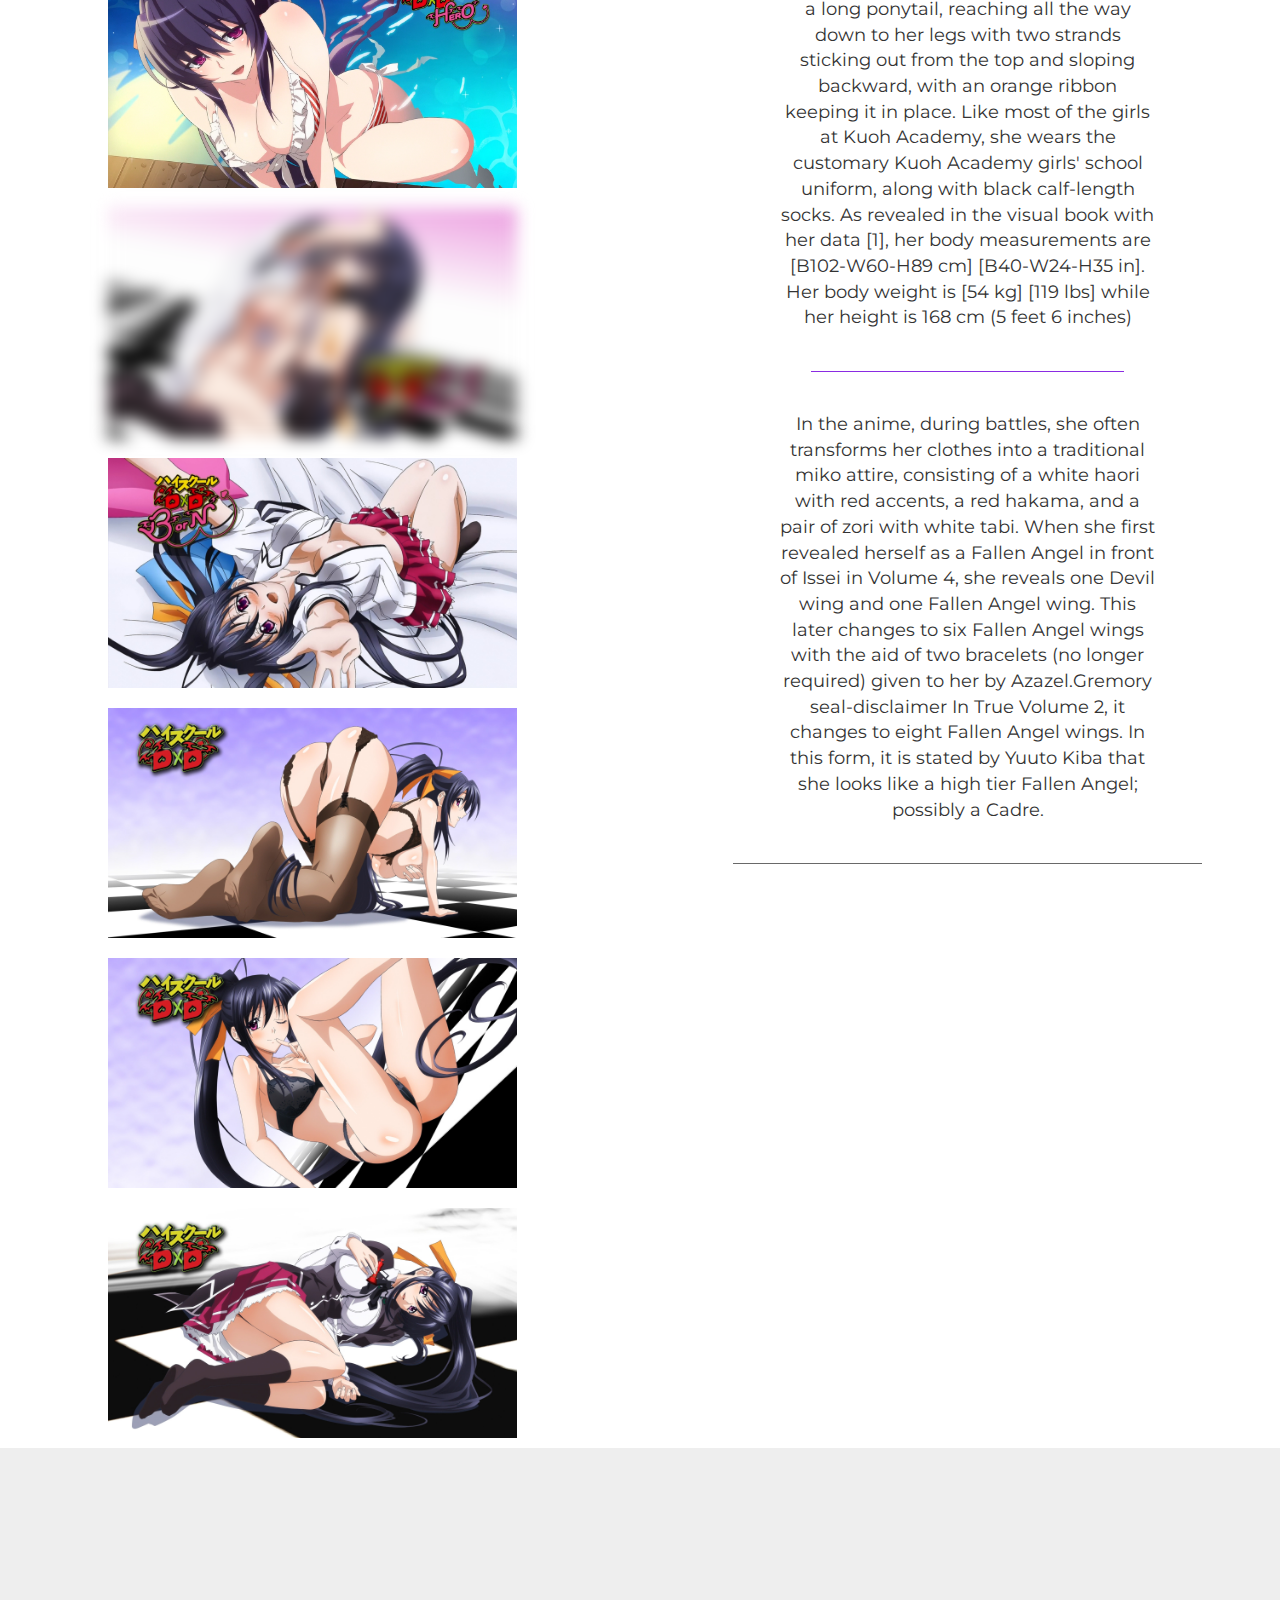
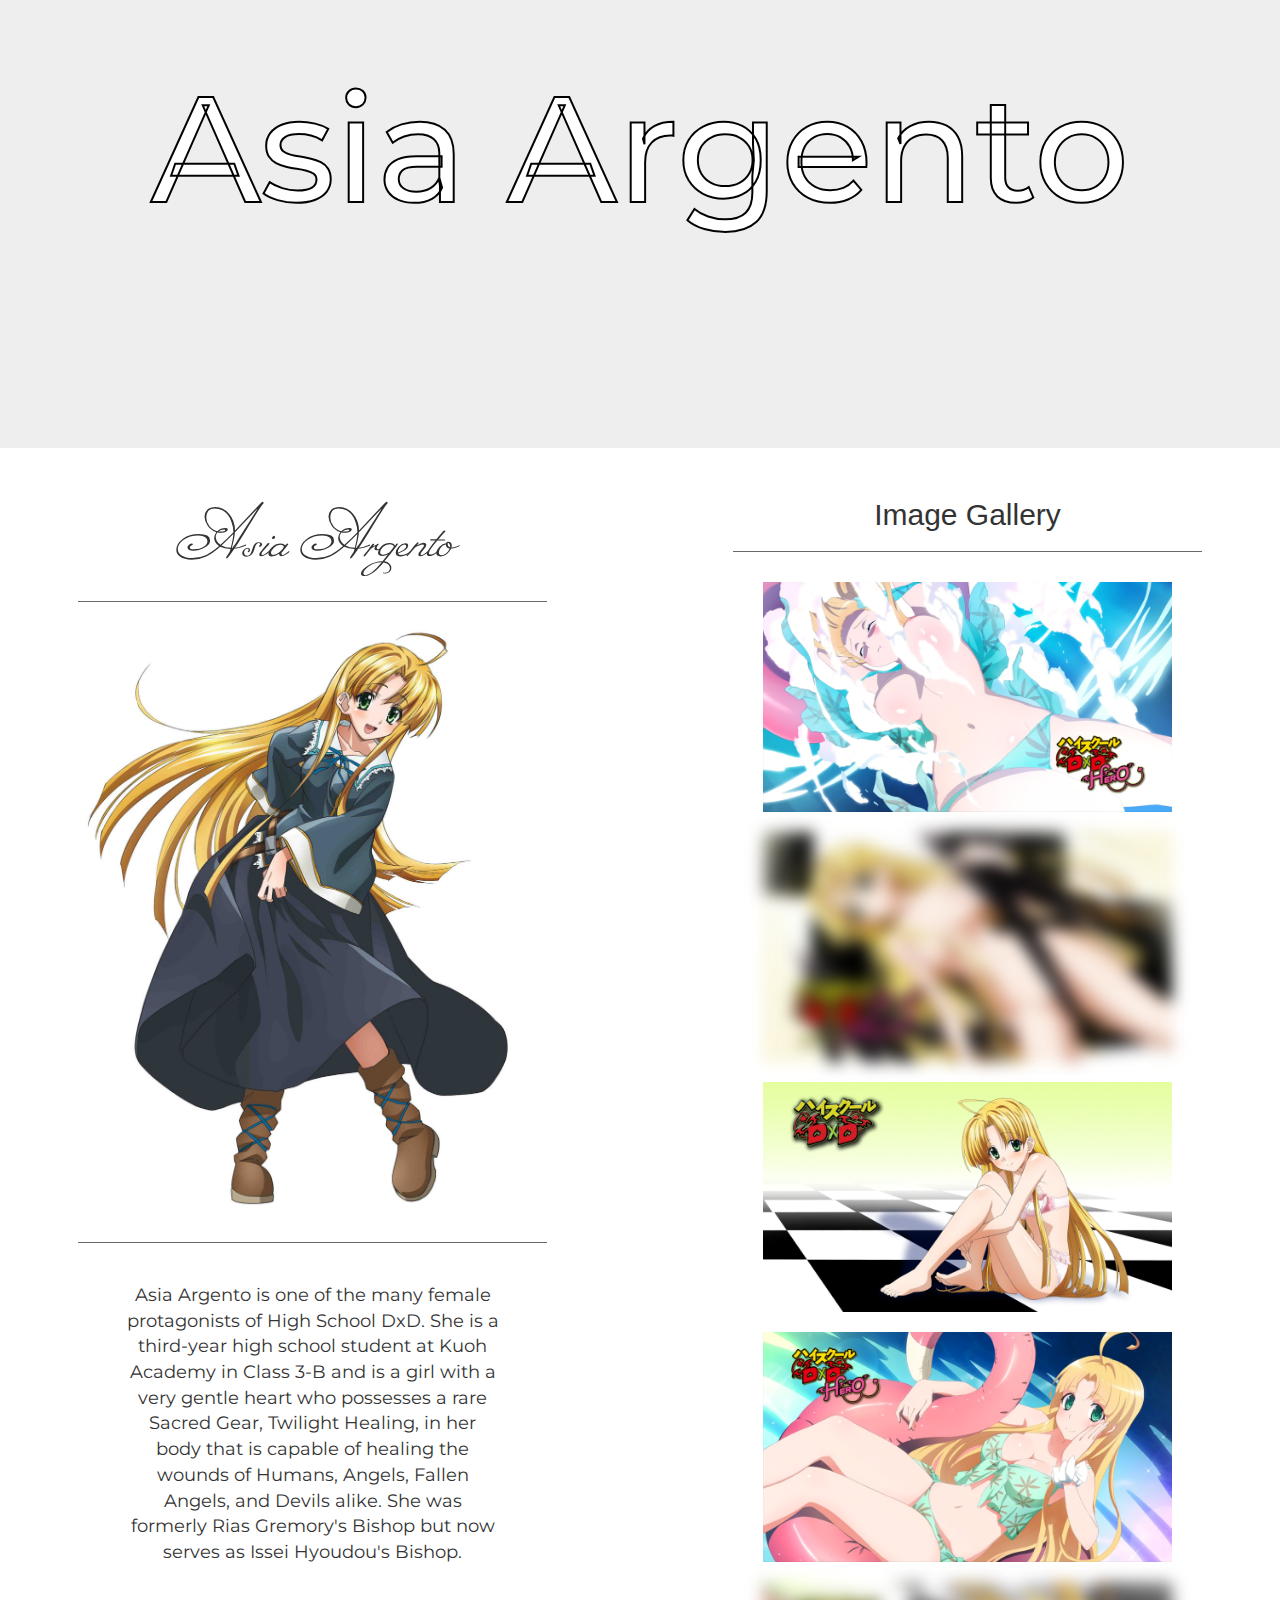
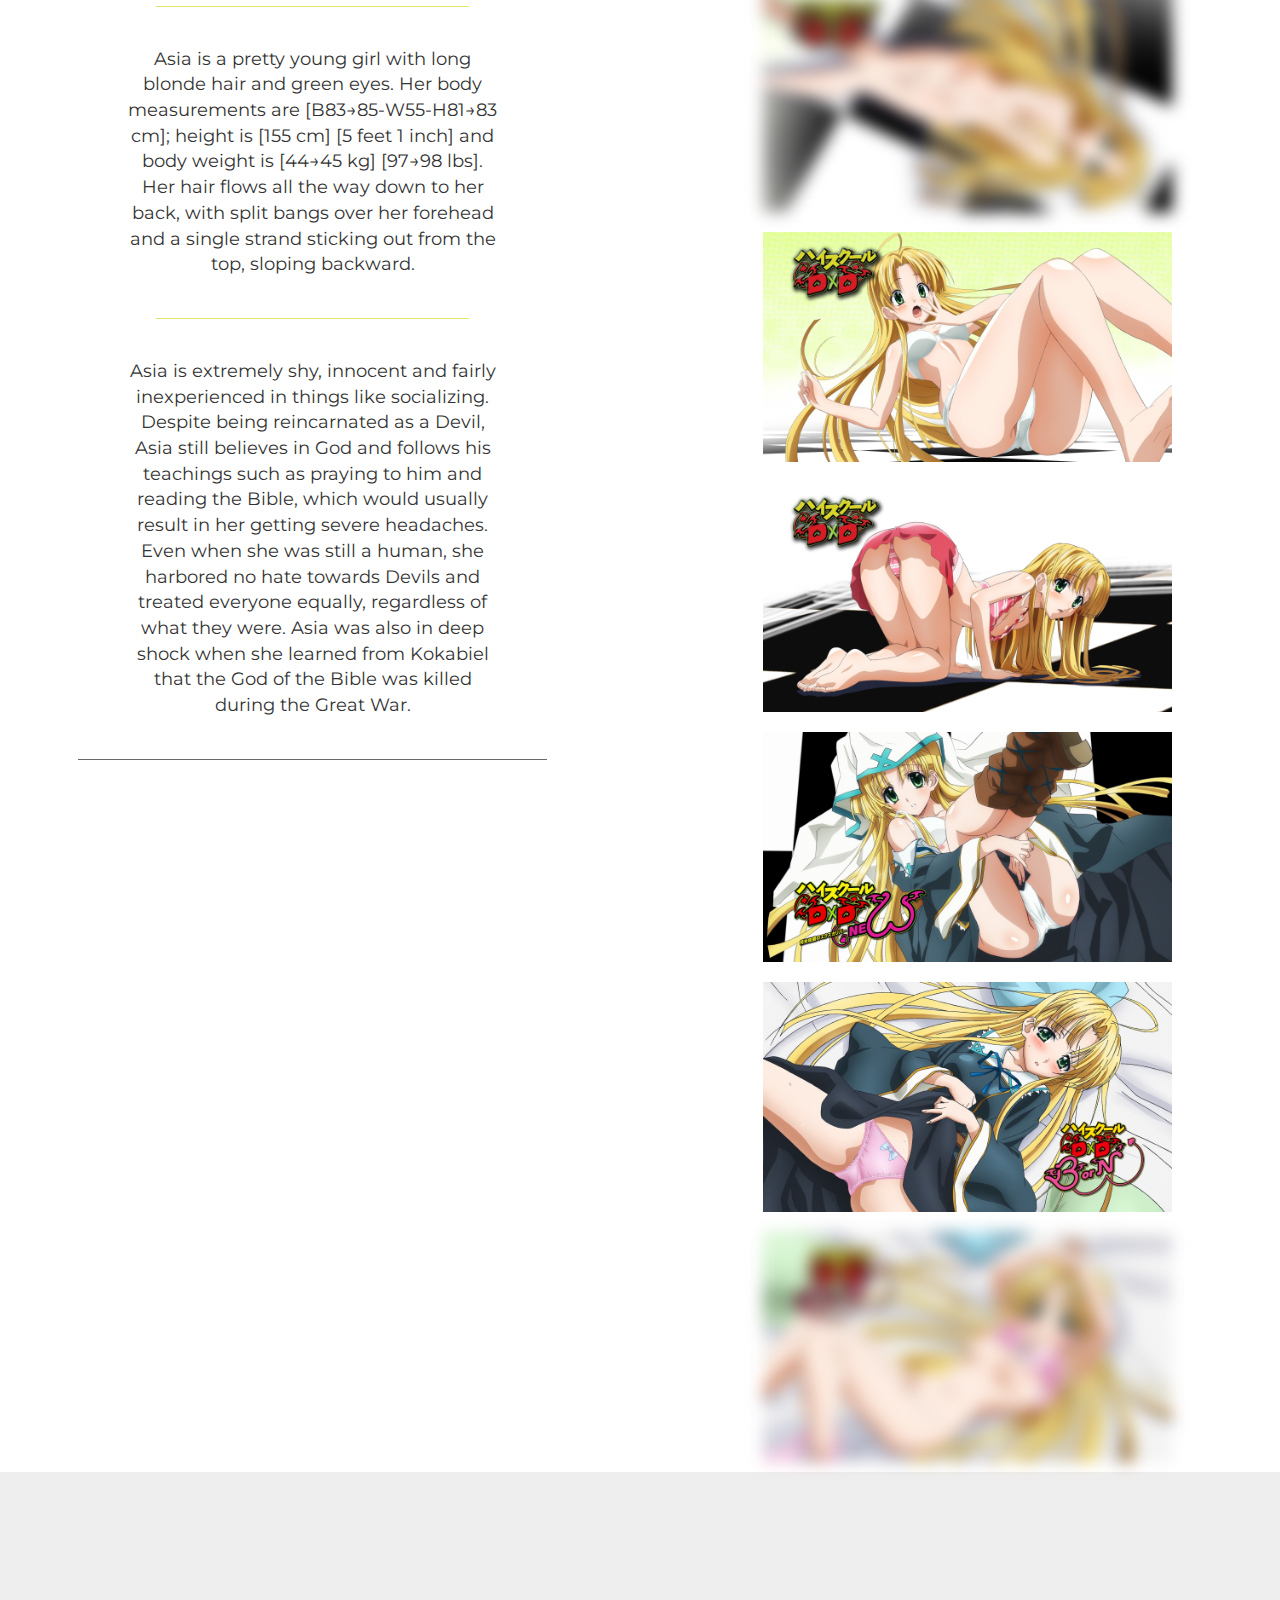
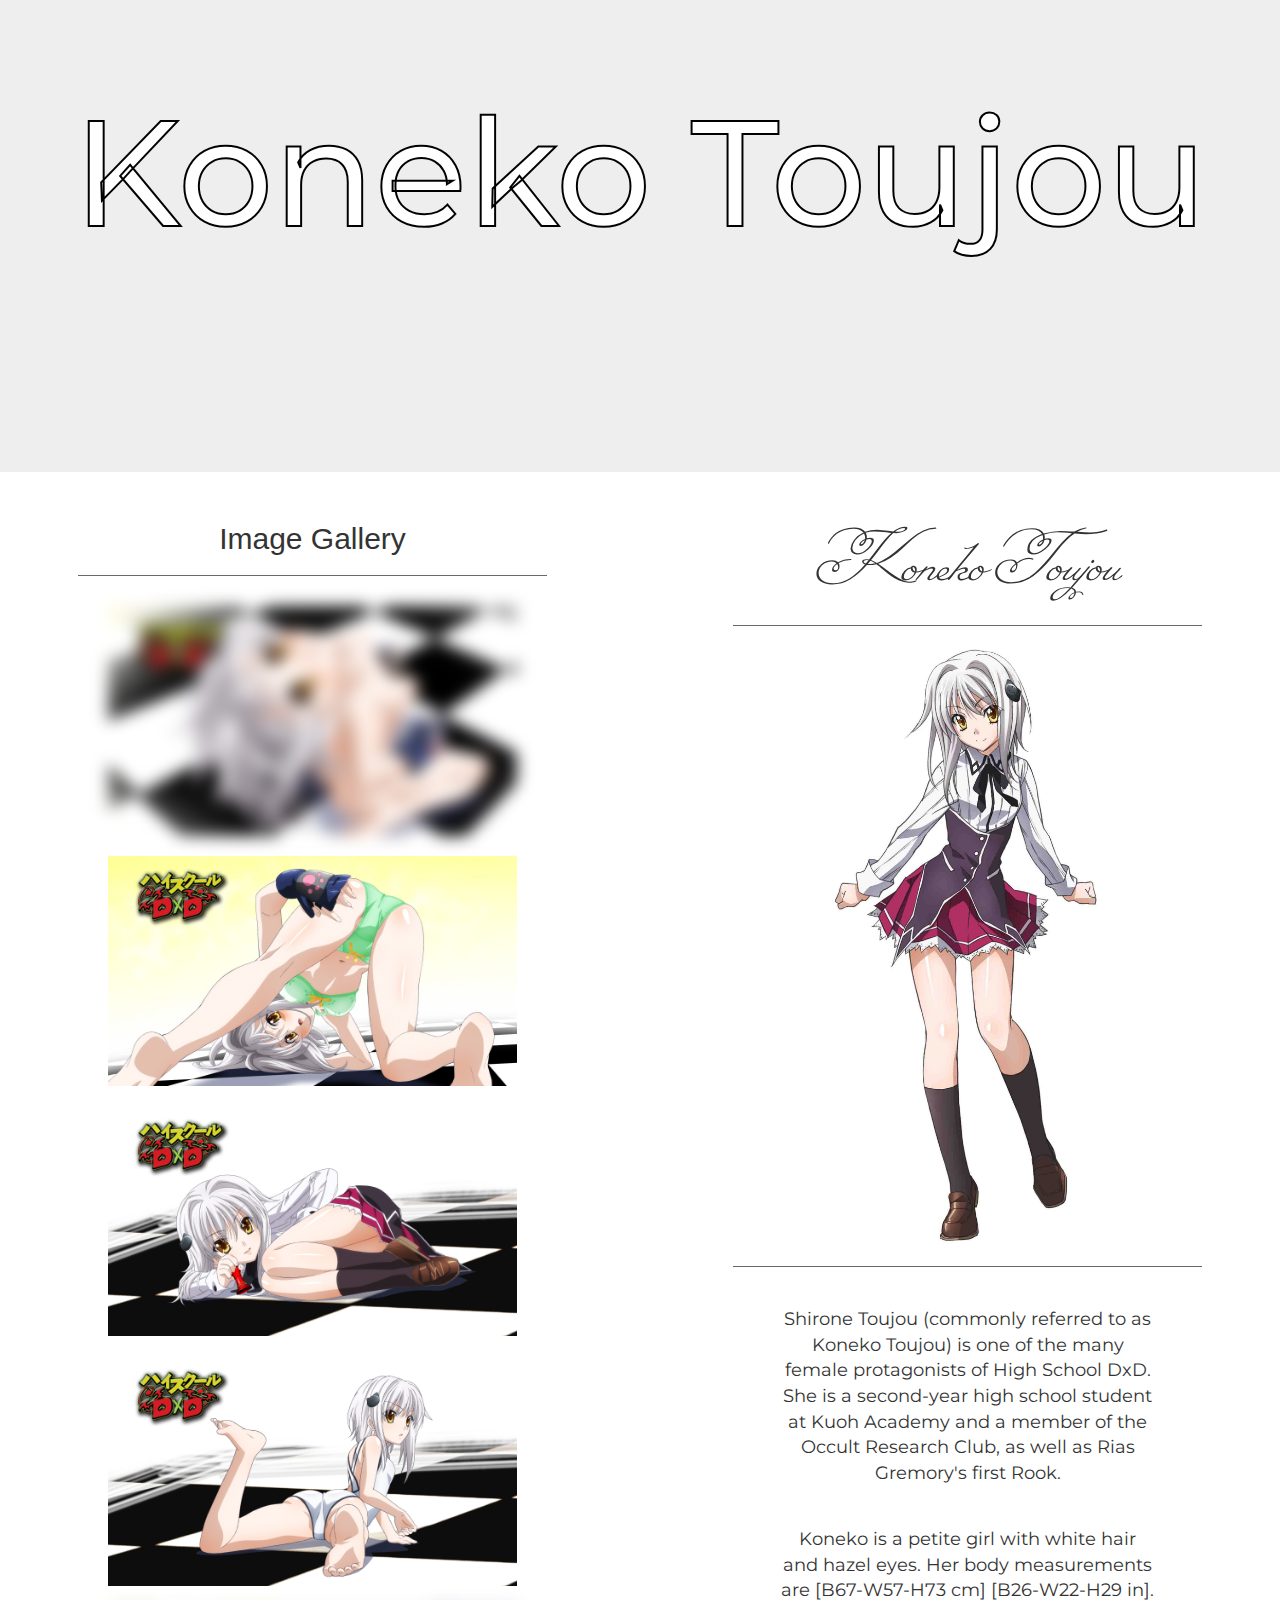
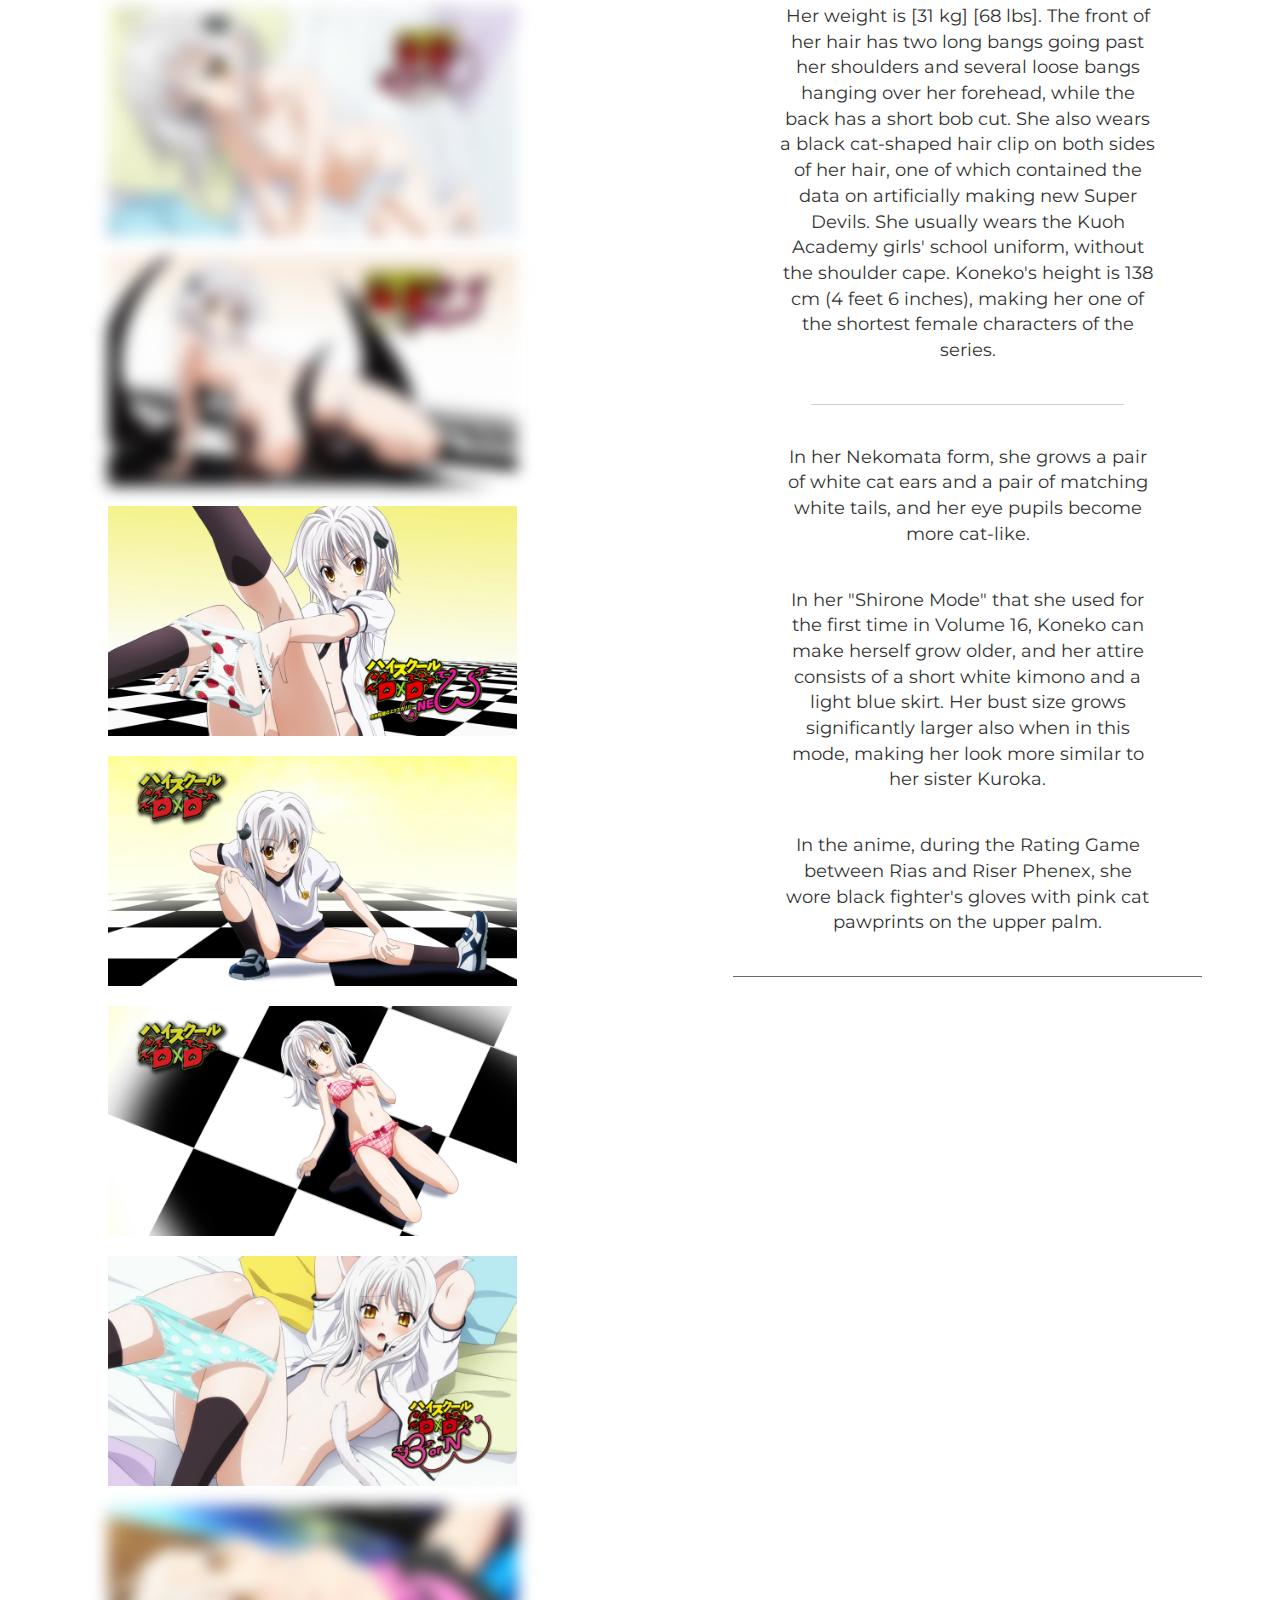
==== commit ce1a4842: "Update 1.2" ====
--- a/index.html
+++ b/index.html
@@ -15,6 +15,8 @@
             <li><a href="#Asia">Asia Argento</a></li>
             <li><a href="#Koneko">Koneko Toujou</a></li>
             <li><a href="#Xen">Xenovia Quarta</a></li>
+            <li><a href="#Irina">Irina Shidou</a></li>
+            <li><a href="#Gay">Forbidden One</a></li>
         </ul>
         <div class="jumbotron">
             <h1 class="jumbo-txt">HighSchool DxD</h1>
@@ -40,11 +42,11 @@
         <hr/>
         <h1 class="char">Main Characters</h1>
         <hr/>
-        <div class="jumbotron rias">
+<!--   RIAS GREMORY START -->
+        <div id="Rias" class="jumbotron rias">
             <h1 class="jumbo-txt">Rias Gremory</h1>
         </div>
         <div class="row">
-            <hr id="Rias" class="placeholder"/>
             <div class="col-lg-6">
                 <h1>Rias Gremory</h1>
                 <hr/>
@@ -76,10 +78,11 @@
                 </div>
             </div>
         </div>
-        <div class="jumbotron two">
+<!--   RIAS GREMORY END -->
+<!--   AKENO HIMEJIMA START -->
+        <div id="Akeno" class="jumbotron two">
             <h1 class="jumbo-txt">Akeno Himejima</h1>
         </div>
-        <hr id="Akeno" class="placeholder"/>
         <div class="row">
             <div class="col-lg-6">
                 <h2>Image Gallery</h2>
@@ -94,13 +97,11 @@
                     <img src="imgs/Akeno%205.jpg" alt="akeno" height="250">
                     <img src="imgs/Akeno%207.jpg" alt="akeno" height="250">
                     <img src="imgs/Akeno%208.jpg" alt="akeno" height="250">
-                    <img class="nsfw" src="imgs/Akeno%209.jpg" alt="akeno" height="250">
-                    <img class="nsfw" src="imgs/Akeno%201.jpg" alt="akeno" height="250">
-                    <img class="nsfw" src="imgs/Akeno%2011.jpg" alt="akeno" height="250">
-                </div>
-            </div>
-            <div class="col-lg-6">
-                <h1 id="Akeno">Akeno Himejima</h1>
+                    <img src="imgs/Akeno%204.jpg" alt="akeno" height="250">
+                </div>
+            </div>
+            <div class="col-lg-6">
+                <h1>Akeno Himejima</h1>
                 <hr/>
                 <img class="imgLG" src="imgs/AkenoLG.jpg" alt="akeno" height="600px">
                 <hr/>
@@ -112,23 +113,96 @@
                 <hr/>
             </div>
         </div>
-        <div class="jumbotron three">
+<!--   AKENO HIMEJIMA END -->
+<!--   ASIA ARGENTO START -->
+        <div id="Asia" class="jumbotron three">
             <h1 class="jumbo-txt">Asia Argento</h1>
         </div>
         <div class="row">
             <div class="col-lg-6">
-                <h1 id="Asia">Asia Argento</h1>
+                <h1>Asia Argento</h1>
                 <hr/>
                 <img class="imgLG" src="imgs/AsiaLG.jpg" alt="asia" height="600px">
                 <hr/>
                 <p>Asia Argento is one of the many female protagonists of High School DxD. She is a third-year high school student at Kuoh Academy in Class 3-B and is a girl with a very gentle heart who possesses a rare Sacred Gear, Twilight Healing, in her body that is capable of healing the wounds of Humans, Angels, Fallen Angels, and Devils alike. She was formerly Rias Gremory's Bishop but now serves as Issei Hyoudou's Bishop.</p>
+                <hr class="hr4"/>
                 <p>Asia is a pretty young girl with long blonde hair and green eyes. Her body measurements are [B83→85-W55-H81→83 cm]; height is [155 cm] [5 feet 1 inch] and body weight is [44→45 kg] [97→98 lbs]. Her hair flows all the way down to her back, with split bangs over her forehead and a single strand sticking out from the top, sloping backward.</p>
-                <p>Her former main attire consisted of a dark teal nun outfit with light blue accents, a white veil over her head with light blue accents, a brown satchel slung on her right hip (where she holds her Bible), and brown boots with black straps in an X-shaped pattern. She also wore a silver cross necklace around her neck (she was later forced to remove it after becoming a Devil).</p>
-                <p>Upon transferring to Kuoh Academy, she wears the Kuoh Academy girls' uniform, albeit with a black sweater vest over her dress shirt in place of the cape and corset which has become her current main attire.</p>
+                <hr class="hr4"/>
                 <p>Asia is extremely shy, innocent and fairly inexperienced in things like socializing. Despite being reincarnated as a Devil, Asia still believes in God and follows his teachings such as praying to him and reading the Bible, which would usually result in her getting severe headaches. Even when she was still a human, she harbored no hate towards Devils and treated everyone equally, regardless of what they were. Asia was also in deep shock when she learned from Kokabiel that the God of the Bible was killed during the Great War.</p>
-            </div>
-            <div class="col-lg-6">
-                <h2>Image Gallery</h2>
+                <hr/>
+            </div>
+            <div class="col-lg-6">
+                <h2>Image Gallery</h2>
+                <hr/>
+                <div class="img-gal">
+                    <img src="imgs/Asia/Asia%201.png" alt="asia" height="250">
+                    <img class="nsfw" src="imgs/Asia/Asia%208.jpg" alt="asia" height="250">
+                    <img src="imgs/Asia/Asia%2011.jpg" alt="asia" height="250">
+                    <img src="imgs/Asia/Asia%2012.png" alt="asia" height="250">
+                    <img class="nsfw" src="imgs/Asia/Asia%202.jpg" alt="asia" height="250">
+                    <img src="imgs/Asia/Asia%203.jpg" alt="asia" height="250">
+                    <img src="imgs/Asia/Asia%204.jpg" alt="asia" height="250">
+                    <img src="imgs/Asia/Asia%209.jpg" alt="asia" height="250">
+                    <img src="imgs/Asia/Asia%206.jpg" alt="asia" height="250">
+                    <img class="nsfw" src="imgs/Asia/Asia%207.jpg" alt="asia" height="250">
+                </div>
+            </div>
+        </div>
+<!--   ASIA ARGENTO END -->
+<!--   KONEKO TOUJOU START -->
+        <div id="Koneko" class="jumbotron four">
+            <h1 class="jumbo-txt">Koneko Toujou</h1>
+        </div>
+        <div class="row">
+            <div class="col-lg-6">
+                <h2>Image Gallery</h2>
+                <hr/>
+                <div class="img-gal">
+                   <img class="nsfw" src="imgs/Koneko/Koneko%201.jpg" alt="koneko" height="250"> 
+                   <img src="imgs/Koneko/Koneko%202.jpg" alt="koneko" height="250"> 
+                   <img src="imgs/Koneko/Koneko%203.jpg" alt="koneko" height="250"> 
+                   <img src="imgs/Koneko/Koneko%204.jpg" alt="koneko" height="250"> 
+                   <img class="nsfw" src="imgs/Koneko/Koneko%205.jpg" alt="koneko" height="250"> 
+                   <img class="nsfw" src="imgs/Koneko/Koneko%206.jpg" alt="koneko" height="250"> 
+                   <img src="imgs/Koneko/Koneko%207.jpg" alt="koneko" height="250"> 
+                   <img src="imgs/Koneko/Koneko%2010.jpg" alt="koneko" height="250"> 
+                   <img src="imgs/Koneko/Koneko%2011.jpg" alt="koneko" height="250"> 
+                   <img src="imgs/Koneko/Koneko%2012.jpg" alt="koneko" height="250"> 
+                   <img class="nsfw" src="imgs/Koneko/Koneko%203.png" alt="koneko" height="250"> 
+                   <img src="imgs/Koneko/Koneko%204.png" alt="koneko" height="250"> 
+                </div>
+            </div>
+            <div class="col-lg-6">
+                <h1>Koneko Toujou</h1>
+                <hr/>
+                <img class="imgLG" src="imgs/Koneko/KonekoLG.jpg" alt="koneko" height="600px">
+                <hr/>
+                <p>Shirone Toujou (commonly referred to as Koneko Toujou) is one of the many female protagonists of High School DxD. She is a second-year high school student at Kuoh Academy and a member of the Occult Research Club, as well as Rias Gremory's first Rook.</p>
+                <p>Koneko is a petite girl with white hair and hazel eyes. Her body measurements are [B67-W57-H73 cm] [B26-W22-H29 in]. Her weight is [31 kg] [68 lbs]. The front of her hair has two long bangs going past her shoulders and several loose bangs hanging over her forehead, while the back has a short bob cut. She also wears a black cat-shaped hair clip on both sides of her hair, one of which contained the data on artificially making new Super Devils. She usually wears the Kuoh Academy girls' school uniform, without the shoulder cape. Koneko's height is 138 cm (4 feet 6 inches), making her one of the shortest female characters of the series.</p>
+                <hr class="hr5"/>
+                <p>In her Nekomata form, she grows a pair of white cat ears and a pair of matching white tails, and her eye pupils become more cat-like.</p>
+                <p>In her "Shirone Mode" that she used for the first time in Volume 16, Koneko can make herself grow older, and her attire consists of a short white kimono and a light blue skirt. Her bust size grows significantly larger also when in this mode, making her look more similar to her sister Kuroka.</p>
+                <p>In the anime, during the Rating Game between Rias and Riser Phenex, she wore black fighter's gloves with pink cat pawprints on the upper palm.</p>
+                <hr/>
+            </div>
+        </div>
+<!--   KONEKO TOUJOU END -->
+<!--   SECONDARY MAIN CHARACERS START -->
+        <hr/>
+        <h2 class="head">Secondary Main Characters</h2>
+        <hr/>
+<!--   XENOVIA QUARTA START -->
+        <div class="row">
+            <div class="col-lg-6">
+                <div class="jumbotron five">
+                    <h1 class="jumbo-txt">Xenovia Quarta</h1>
+                </div>
+                <hr/>
+            </div>
+            <div class="col-lg-6">
+                <div class="jumbotron six">
+                    <h1 class="jumbo-txt">Irina Shidou</h1>
+                </div>
                 <hr/>
             </div>
         </div>
--- a/DxdCharsCSS.css
+++ b/DxdCharsCSS.css
@@ -35,7 +35,7 @@
     color: white;
     display: inline;
     font-family: 'Montserrat', sans-serif;
-    font-size: 30px;
+    font-size: 25px;
     padding: 1px 10px;
 }
 
@@ -71,6 +71,24 @@
     background-image: url(imgs/AsiaTongue.gif);
 }
 
+.jumbotron.four {
+    height: 600px;
+    background-image: url(imgs/Koneko/KonekoFlick.gif);
+    
+}
+
+.jumbotron.five {
+    height: 600px;
+    background-image: url(imgs/Xenovia/XenoviaGif.gif);
+    background-attachment: local;
+}
+
+.jumbotron.six {
+    height: 600px;
+    background-image: url(imgs/Irina/IrinaGif.gif);
+    background-attachment: local;
+}
+
 .jumbo-txt {
     -webkit-text-stroke: 2px black;
     color: white!important;
@@ -85,6 +103,11 @@
     text-align: center;
     font-family: 'Miss Fajardose', serif;
     font-size: 75px;
+}
+
+.head {
+    font-size: 50px;
+    font-family: 'Roboto Condensed',sans-serif;
 }
 
 .char {
@@ -115,6 +138,16 @@
 .hr3 {
     width: 50%;
     border-color: blueviolet;
+}
+
+.hr4 {
+    width: 50%;
+    border-color: #e5e364;
+}
+
+.hr5 {
+    width: 50%;
+    border-color: #d1d1d1;
 }
 
 p {
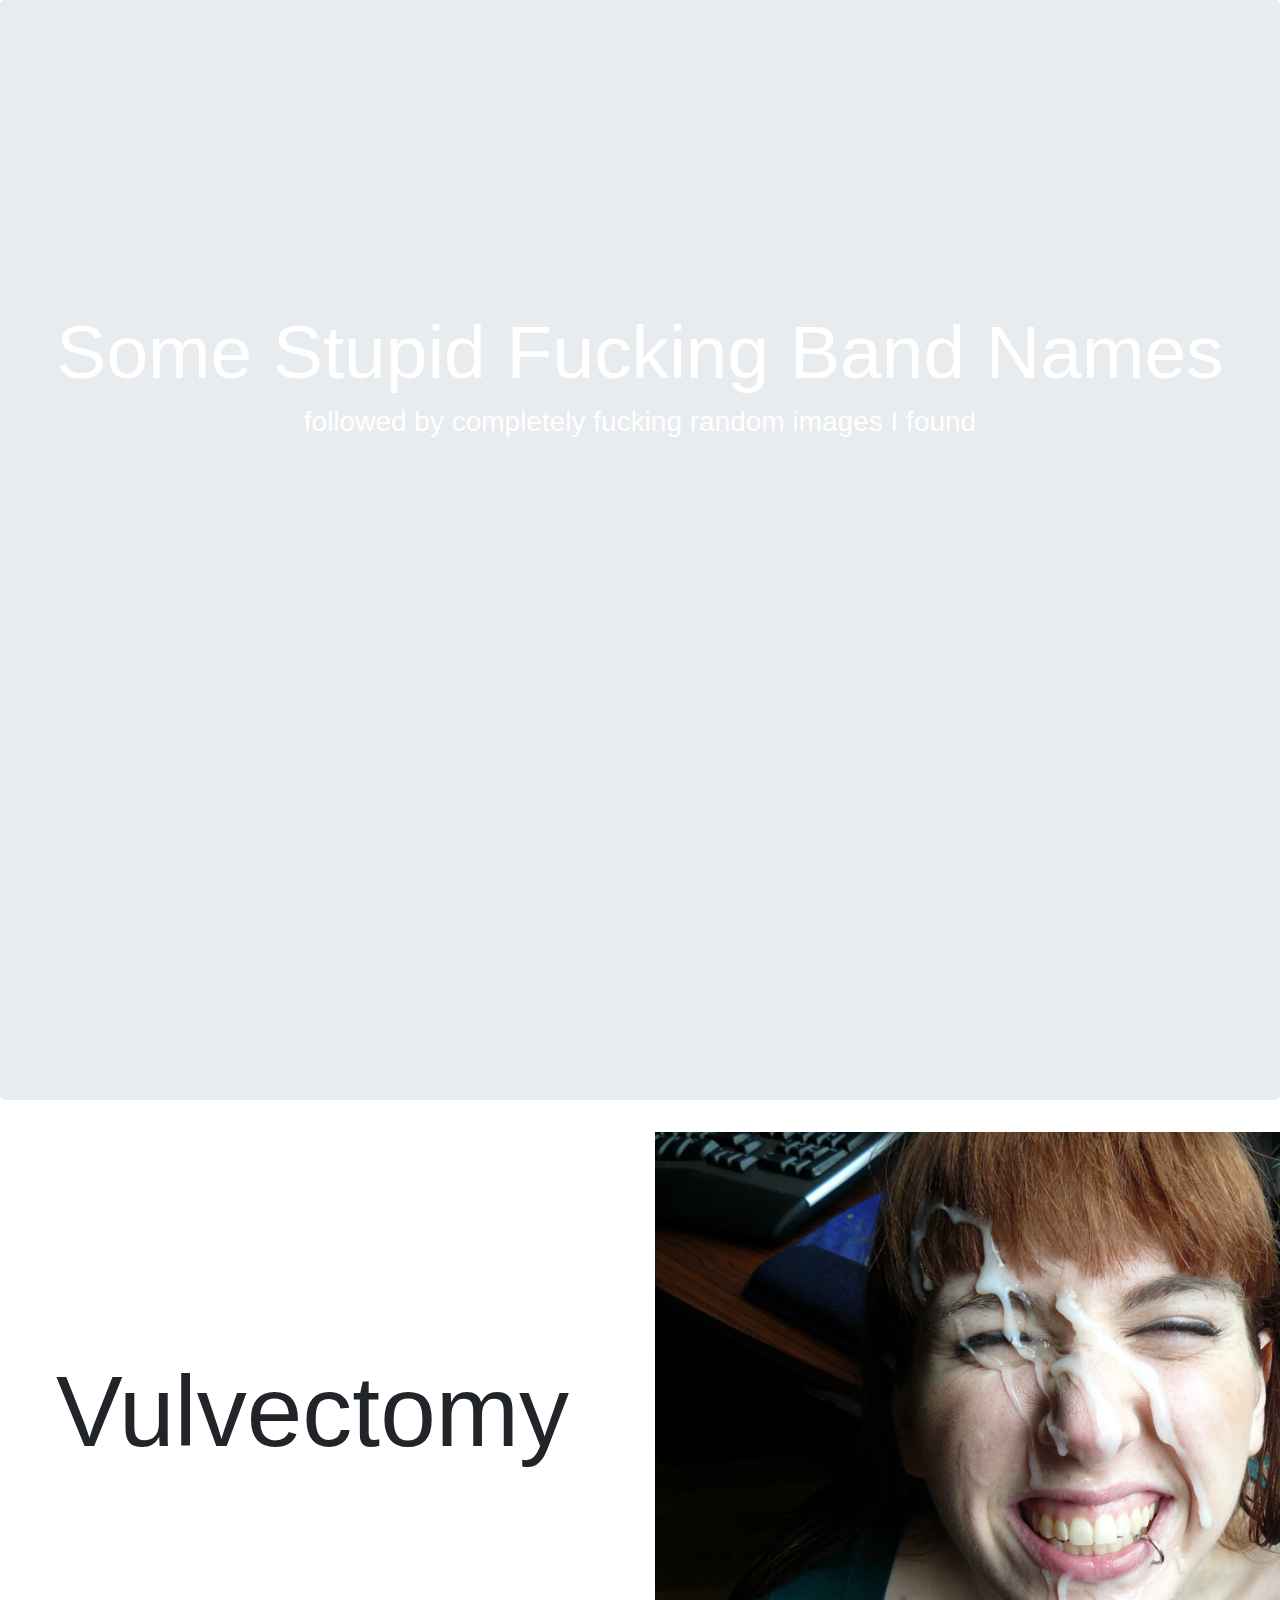
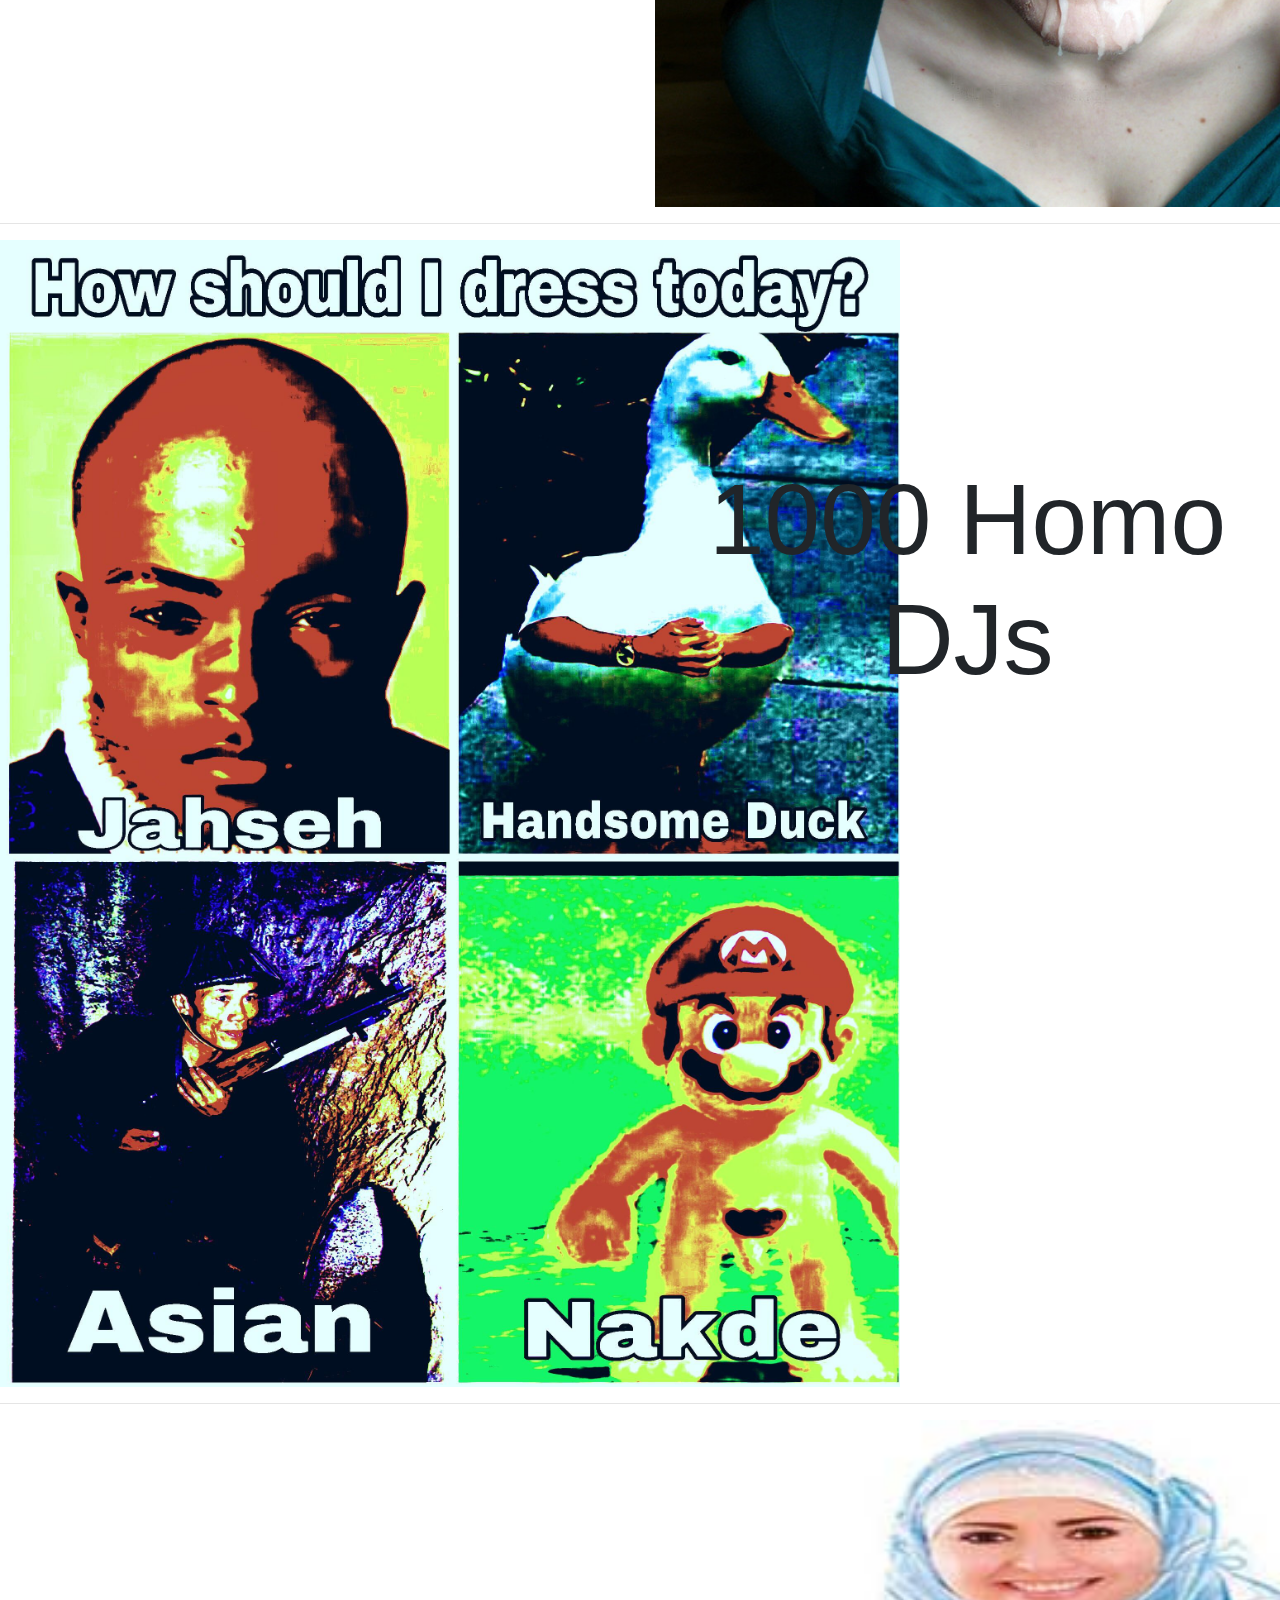
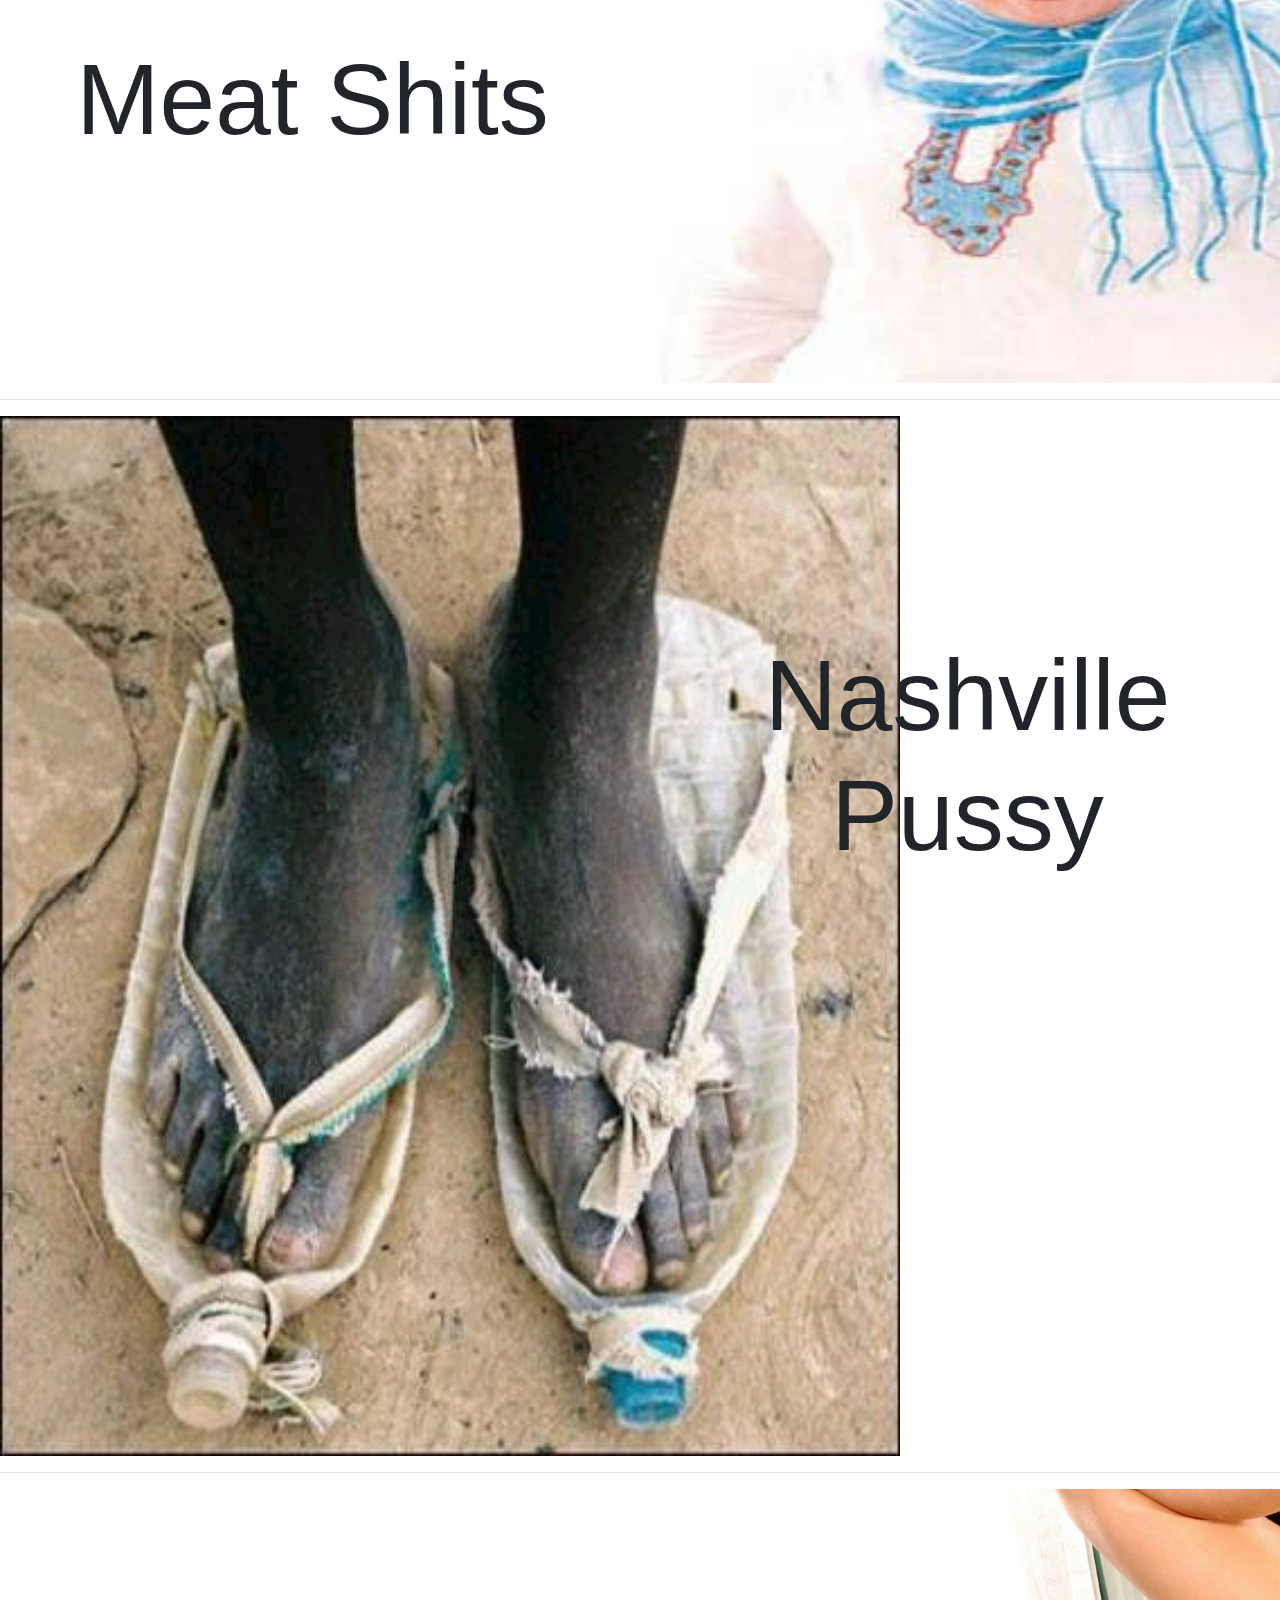
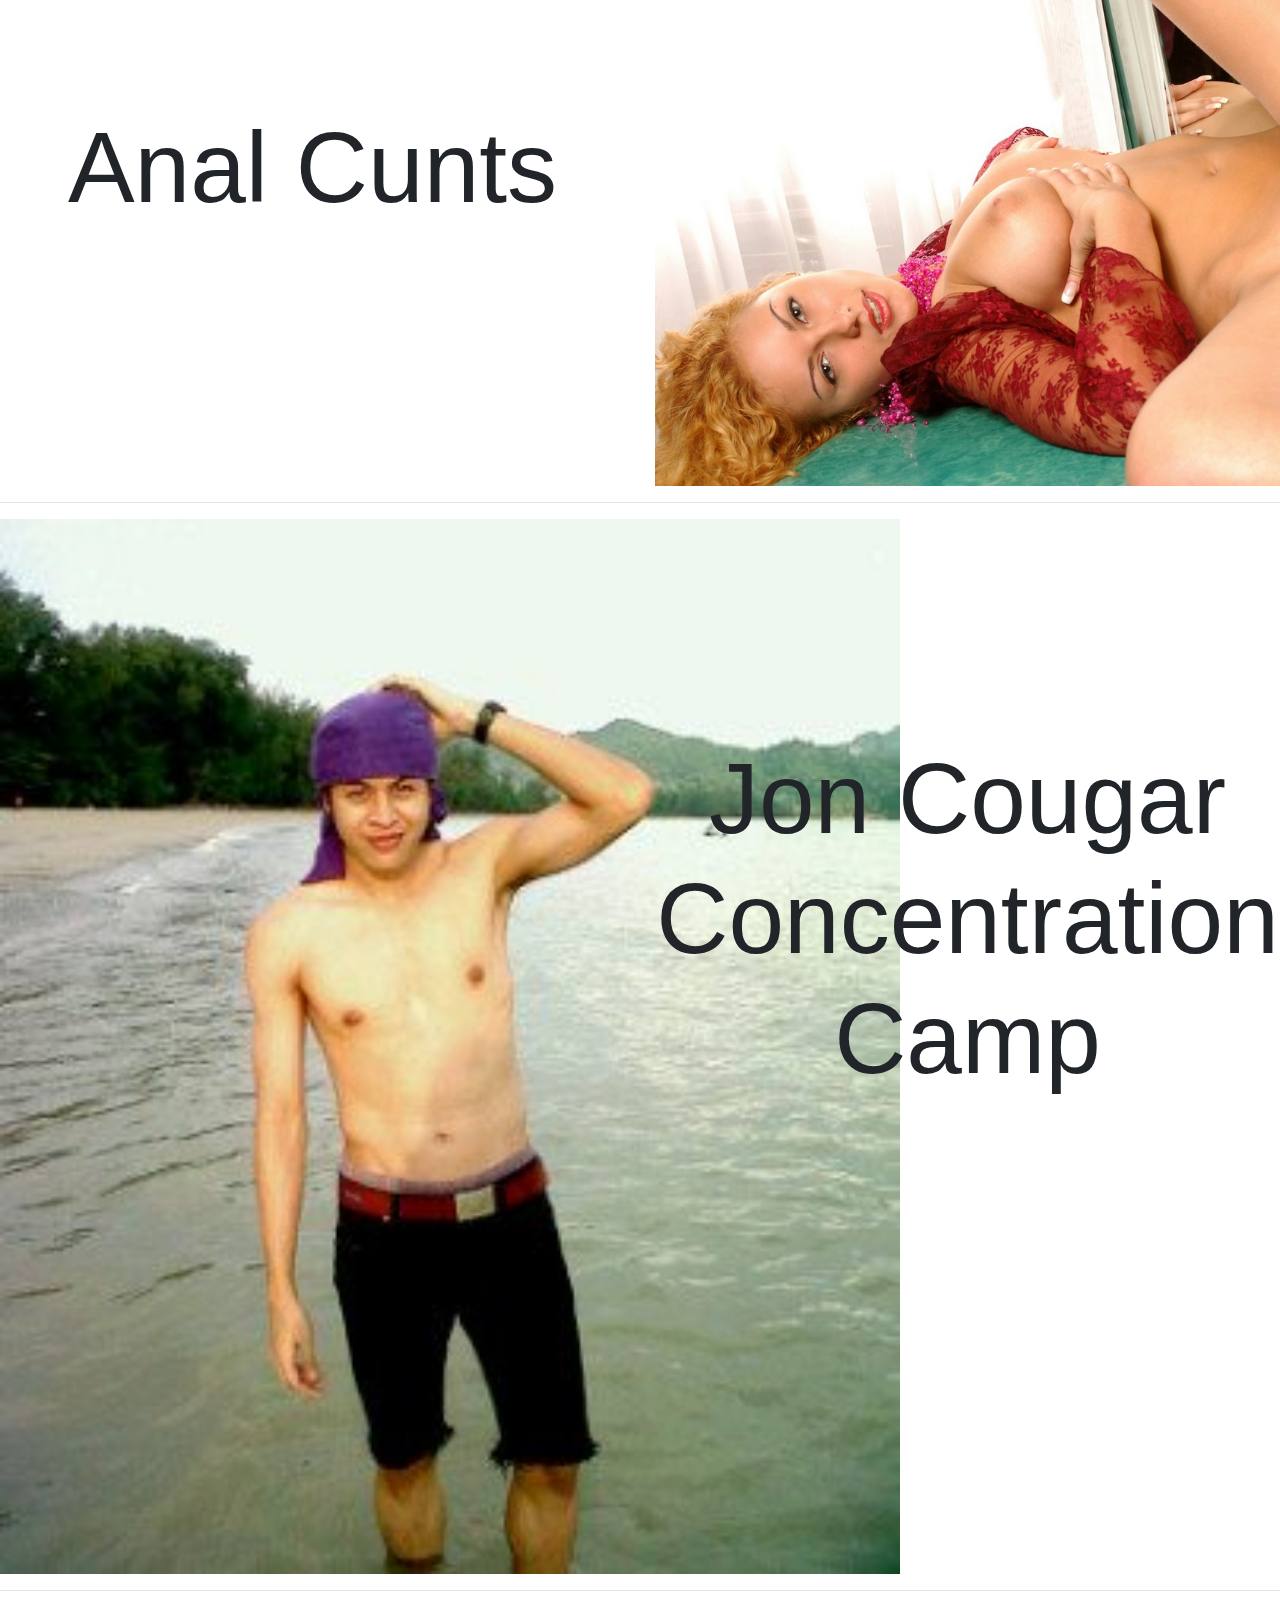
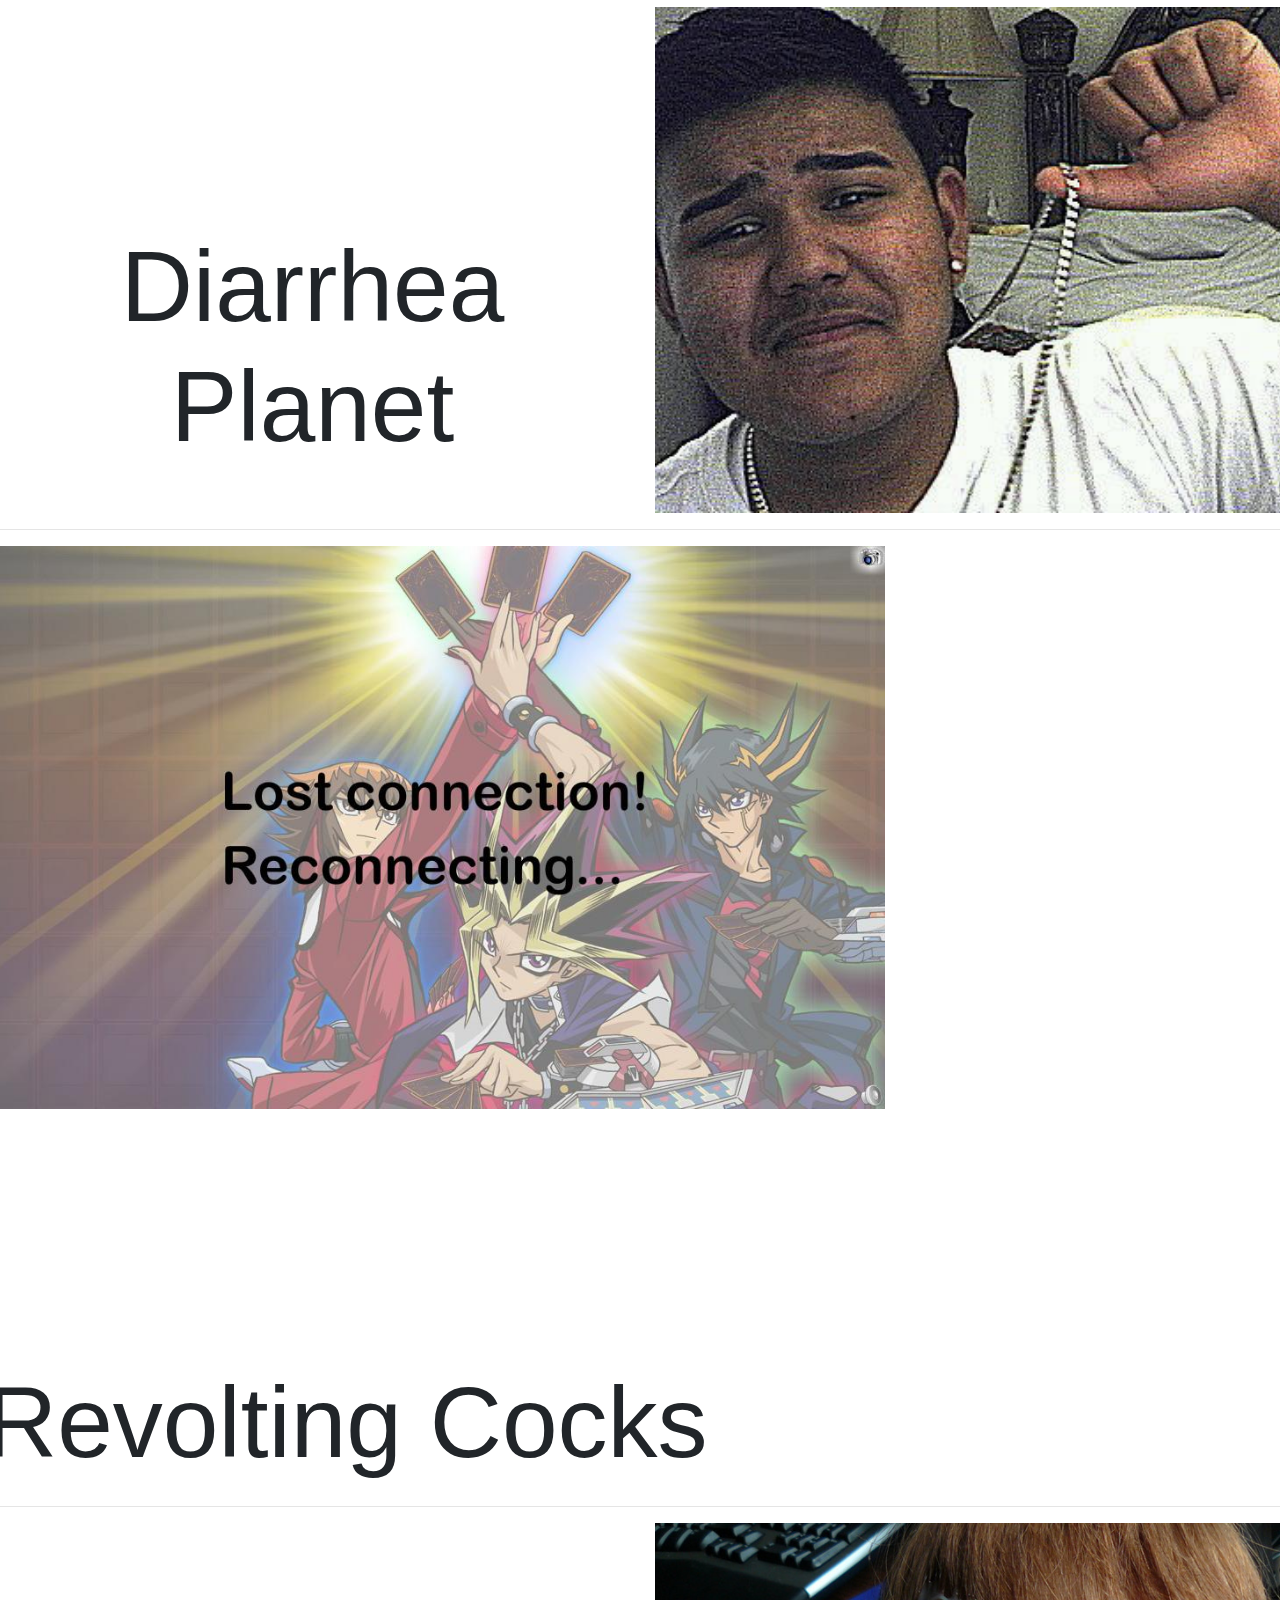
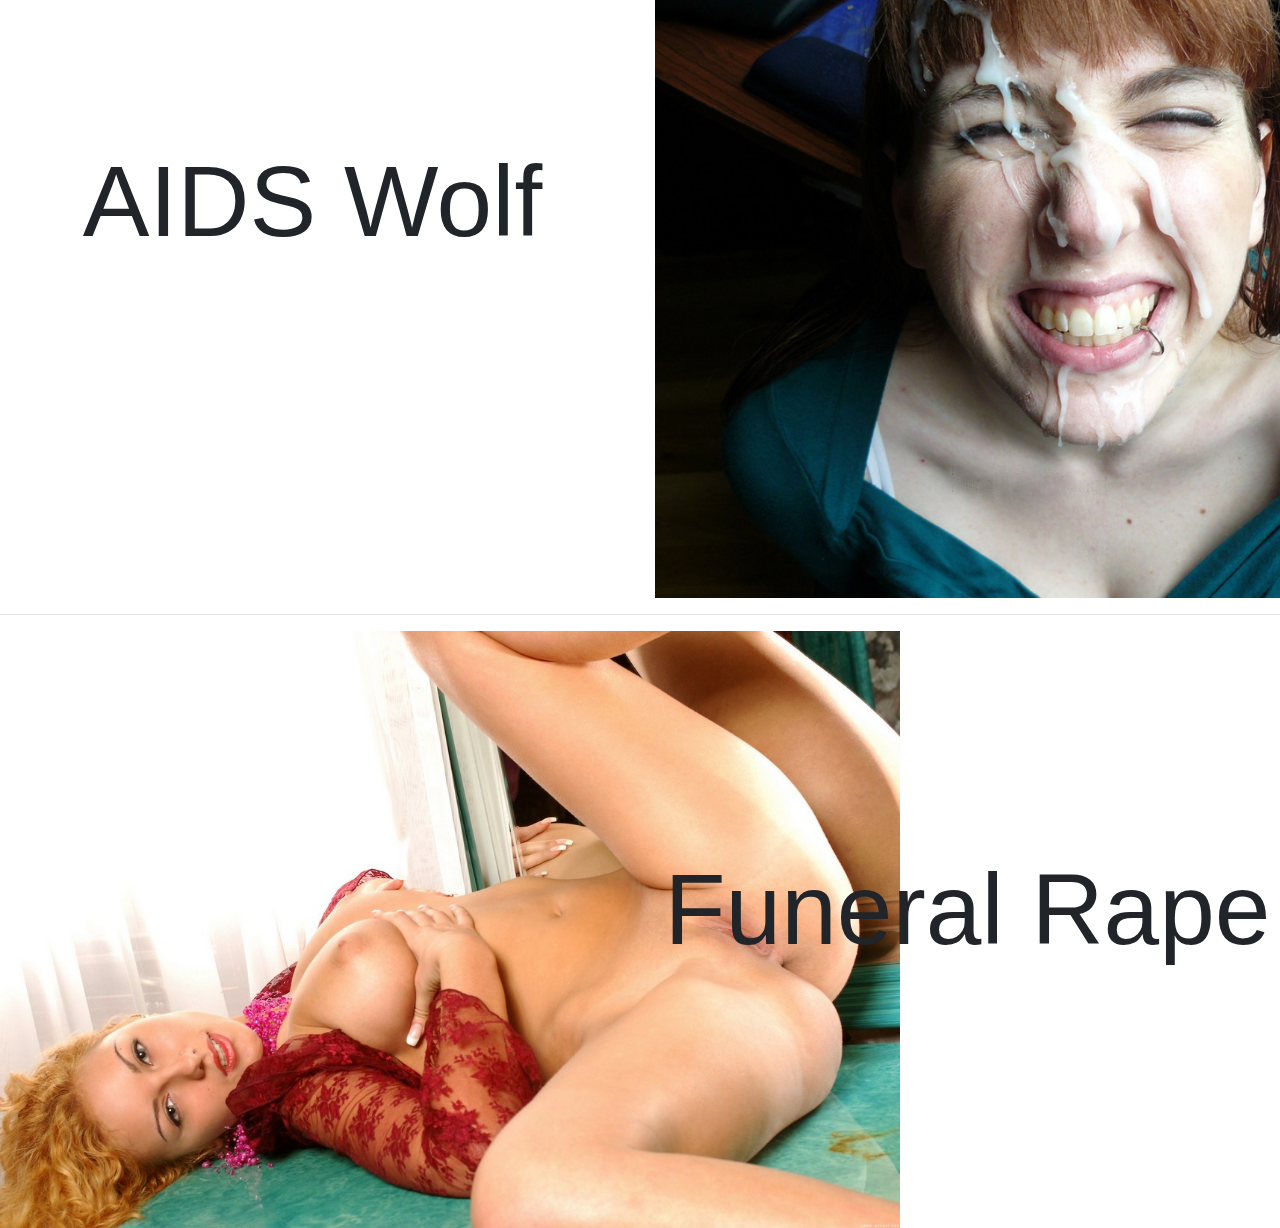
==== commit 644d4286: "stupid band names" ====
--- a/index.html
+++ b/index.html
@@ -1,209 +1,102 @@
 <!DOCTYPE html>
-<html lang="en">
+<html>
     <head>
-        <title>Highschool DxD</title>
-        <meta charset="utf-8">
-        <link rel="stylesheet" href="https://maxcdn.bootstrapcdn.com/bootstrap/3.3.7/css/bootstrap.min.css" integrity="sha384-BVYiiSIFeK1dGmJRAkycuHAHRg32OmUcww7on3RYdg4Va+PmSTsz/K68vbdEjh4u" crossorigin="anonymous">
-        <link href="https://fonts.googleapis.com/css?family=Miss+Fajardose|Montserrat|Roboto+Condensed" rel="stylesheet">
-        <link rel="stylesheet" type="text/css" href="DxdCharsCSS.css">
+        <title>FUCK</title>
+        <link rel="stylesheet" href="https://stackpath.bootstrapcdn.com/bootstrap/4.3.1/css/bootstrap.min.css" integrity="sha384-ggOyR0iXCbMQv3Xipma34MD+dH/1fQ784/j6cY/iJTQUOhcWr7x9JvoRxT2MZw1T" crossorigin="anonymous">
+        <link rel="stylesheet" href="off-band-names-CSS.css">
     </head>
     <body>
-        <ul class="char-list">
-            <li class="right"><a>Main</a></li>
-            <li><a href="#Rias">Rias Gremory</a></li>
-            <li><a href="#Akeno">Akeno Himejima</a></li>
-            <li><a href="#Asia">Asia Argento</a></li>
-            <li><a href="#Koneko">Koneko Toujou</a></li>
-            <li><a href="#Xen">Xenovia Quarta</a></li>
-            <li><a href="#Irina">Irina Shidou</a></li>
-            <li><a href="#Gay">Forbidden One</a></li>
-        </ul>
         <div class="jumbotron">
-            <h1 class="jumbo-txt">HighSchool DxD</h1>
+            <h1 class="jumbo-txt">Some Stupid Fucking Band Names</h1>
+            <h3 class="jumbo-h3">followed by completely fucking random images I found</h3>
         </div>
         <div class="row">
-            <div class="col-lg-7">
-                <h2>Highschool DxD Synopsis</h2>
-                <hr/>
-                <p>High School DxD is a Japanese light novel series written by Ichiei Ishibumi and illustrated by Miyama-Zero. The series revolves around Issei Hyoudou, a perverted high school student who is reincarnated into a Devil by Rias Gremory after being killed on his first date. He later joins the Occult Research Club as he strives to rise up the Devils' ranks to fulfill his dream of building a harem and becoming a "Harem King".</p>
-                <p>High School DxD began serialization in Fujimi Shobo's Dragon Magazine in its September 2008 issue, and the first volume was released in Japan on September 20, 2008. There are currently nineteen volumes available in Japan as of November 20, 2014 sold under Fujimi Shobo's Fujimi Fantasia Bunko imprint.</p>
-                <p>A manga adaptation illustrated by Hiroji Mishima began serialization in the July 2010 issue of Dragon Magazine, before moving to Monthly Dragon Age, with seven volumes currently sold as of December 9, 2014. A spin-off series by Hiroichi, called High School DxD: Asia and Koneko's Secret Contracts!? (ハイスクールD×D アーシア&小猫 ヒミツのけいやく!? Haisukūru DxD: Āshia ando Koneko Himitsu no Keiyaku!?), centering on Asia Argento's first duties as a Devil, was serialized in Monthly Dragon Age from the October 2011 issue to the April 2012 issue. It was later released as a tankōbon volume on March 9, 2012. A second spin-off series, titled High School DxD: The Work of a Devil (ハイスクールD×D アクマのおしごと Haisukūru Dī Dī: Akuma no Oshigoto), began in the April issue of Monthly Dragon Age. Illustrated by SODA, it adapts the short stories found in the light novels.</p>
-                <p>An anime adaptation, produced by TNK under the directorship of Tetsuya Yanagisawa, aired twelve episodes in Japan on AT-X and other networks from January 6, 2012 to March 23, 2012. An OVA 13th episode written by Ishibumi was bundled with the 13th light novel on September 20, 2012 on Blu-ray disc. A second OVA 14th episode also written by Ishibumi was bundled with the limited edition release of the 15th light novel on May 31, 2013.</p>
-                <p>A second season of High School DxD, titled High School DxD New (ハイスクールD×D NEW Haisukūru Dī Dī Nyū), was announced at the post-end credits of the 13th episode and premiered on AT-X and Chiba TV on July 7, 2013. The second season adapts volumes three and four of the light novels and is split into two arcs: The Excalibur of the Moonlit Schoolyard (ハイスクールD×D3 月光校庭のエクスカリバー Gekkō Kōtei no Ekusukaribā) and the The Vampire of the Suspended Classroom (停止教室のヴァンパイア Teishi Kyōshitsu no Vanpaia). An unaired episode 13 for the second season is set to be release on March 10, 2015 along with the High School DX1. short story compilation.</p>
+            <div class="col-lg-6">
+                <h1 class="center-txt">Vulvectomy</h1>
             </div>
-            <div class="col-lg-5">
-                <h2>Plot</h2>
-                <hr/>
-                <p>The story revolves around Issei Hyoudou, a lecherous high school student attending Kuoh Academy, a former all-girls school that has recently turned co-ed. He lives a peaceful life with his equally-perverted friends, Matsuda and Motohama, until he is called for a date by a girl named Yuuma Amano. At the conclusion of the date at night, Issei is brought to a local park, where Yuuma asks him if he wants to know what her wish is. Under the impression of receiving a kiss from the girl, Issei is shocked when Yuuma whispers the words "Can you die for me?" and transforms into a Fallen Angel. Issei is brutally attacked and killed by Yuuma, his last sight being a glimpse of red hair in front of him.</p>
-                <p>The next day, Issei wakes up to find himself alive, leading him to assume the events that transpired yesterday were all but a bad dream. Later, after spending the night watching some porno DVDs with his friends, Issei walks home and finds himself in the same place where Yuuma had killed him. He is then attacked and wounded by a male Fallen Angel Dohnaseek until a crimson-haired woman named Rias Gremory steps in and saves him, just before Issei loses consciousness from the light spear that was thrown by the Fallen Angel.</p>
-                <p>The next morning, Issei, under the assumption the events that occurred yesterday were all just a dream again, wakes up to find a naked Rias in his bed. Rias reveals her identity as a Devil to Issei, and claims that she has reincarnated him into a Devil, thus beginning his new life as a Devil servant in the Occult Research Club.</p>
+            <div class="col-lg-6">
+                <img src="imgs/NotCum.jpg" alt="Totally cum on a grils face" width="900">
             </div>
         </div>
         <hr/>
-        <h1 class="char">Main Characters</h1>
-        <hr/>
-<!--   RIAS GREMORY START -->
-        <div id="Rias" class="jumbotron rias">
-            <h1 class="jumbo-txt">Rias Gremory</h1>
-        </div>
         <div class="row">
             <div class="col-lg-6">
-                <h1>Rias Gremory</h1>
-                <hr/>
-                <img class="imgLG" src="imgs/RiasLG.jpg" alt="rias" height="600px">
-                <hr/>
-                <p>Rias Gremory is the main female protagonist of High School DxD. She is the next heiress of the Gremory Clan after her older brother, Sirzechs, took the title of Lucifer. She is the only daughter and youngest child of Zeoticus and Venelana Gremory, the aunt of Millicas Gremory, and the cousin of Sairaorg and Magdaran Bael. She is known as the Crimson-Haired Ruin Princess. She is a first-year college student at Kuoh Academy, the former President of the Occult Research Club, and the school's number-one beauty, as well as one of Kuoh Academy's Two Great Ladies alongside Akeno Himejima.</p>
-                <hr class="hr2" />
-                <p>Rias is a beautiful young woman with white skin, blue eyes (blue-green in the anime, season 1-3) inherited from her father, Zeoticus, and a buxom figure. Her body measurements are [B99-W58-H90 cm] [B39-W23-H35 in]. Her body weight is [58 kg] [128 lbs]. Her most distinctive feature is her long, beautiful crimson hair which she also inherited from her father, that reaches down to her thighs with a single hair strand (known in Japan as ahoge) sticking out from the top. Her hair also has loose bangs covering her forehead and side bangs framing her face. Rias' height is 172 cm. (5 feet 8 inches), making her one of the tallest female characters of the series.</p>
-                <hr class="hr2"/>
-                <p>Although Rias has worn various types of clothing throughout the series, her most commonly worn outfit is the Kuoh Academy girls' school uniform, which consists of a white long-sleeved, button-down shirt (short sleeves for spring/summer), with a black ribbon on her shirt collar worn under a black shoulder cape and a matching button-down corset, a magenta skirt with white accents, and brown dress shoes over white crew-length socks. Rias also tends to wear seductive lingerie and thongs, especially when she has a desire to sleep with Issei</p>
-                <hr/>
+                <img src="imgs/OnJah.jpg" alt="jah" width="900">
             </div>
             <div class="col-lg-6">
-                <h2>Image Gallery</h2>
-                <hr/>
-                <div class="img-gal">
-                    <img class="nsfw" src="imgs/Rias%201.jpg" alt="rias" height="250">
-                    <img src="imgs/Rias%2010.jpg" alt="rias" height="250">
-                    <img class="nsfw" src="imgs/Rias%2011.jpg" alt="rias" height="250">
-                    <img src="imgs/Rias%2012.jpg" alt="rias" height="250">
-                    <img src="imgs/Rias%2013.jpg" alt="rias" height="250">
-                    <img src="imgs/Rias%2013.png" alt="rias" height="250">
-                    <img src="imgs/Rias%2014.jpg" alt="rias" height="250">
-                    <img src="imgs/Rias%202.jpg" alt="rias" height="250">
-                    <img class="nsfw" src="imgs/Rias%203.png" alt="rias" height="250">
-                    <img class="nsfw" src="imgs/Rias%204.jpg" alt="rias" height="250">
-                    <img src="imgs/Rias%206.png" alt="rias" height="250">
-                    <img src="imgs/Rias%207.jpg" alt="rias" height="250">
-                </div>
+                <h1 class="center-txt">1000 Homo DJs</h1>
             </div>
         </div>
-<!--   RIAS GREMORY END -->
-<!--   AKENO HIMEJIMA START -->
-        <div id="Akeno" class="jumbotron two">
-            <h1 class="jumbo-txt">Akeno Himejima</h1>
-        </div>
+        <hr/>
         <div class="row">
             <div class="col-lg-6">
-                <h2>Image Gallery</h2>
-                <hr/>
-                <div class="img-gal">
-                    <img class="nsfw" src="imgs/Akeno%201.jpg" alt="Akeno" height="250">
-                    <img class="nsfw" src="imgs/Akeno%2010.jpg" alt="Akeno" height="250">
-                    <img class="nsfw" src="imgs/Akeno%2011.jpg" alt="akeno" height="250">
-                    <img src="imgs/Akeno%202.jpg" alt="akeno" height="250">
-                    <img src="imgs/Akeno%2012.png" alt="akeno" height="250">
-                    <img class="nsfw" src="imgs/Akeno%203.jpg" alt="akeno" height="250">
-                    <img src="imgs/Akeno%205.jpg" alt="akeno" height="250">
-                    <img src="imgs/Akeno%207.jpg" alt="akeno" height="250">
-                    <img src="imgs/Akeno%208.jpg" alt="akeno" height="250">
-                    <img src="imgs/Akeno%204.jpg" alt="akeno" height="250">
-                </div>
+                <h1 class="center-txt">Meat Shits</h1>
             </div>
             <div class="col-lg-6">
-                <h1>Akeno Himejima</h1>
-                <hr/>
-                <img class="imgLG" src="imgs/AkenoLG.jpg" alt="akeno" height="600px">
-                <hr/>
-                <p>Akeno Himejima is a first-year college student at Kuoh Academy and one of the many female protagonists of High School DxD. She is Rias Gremory's Queen as well as her best friend. Akeno is one of Kuoh Academy's Two Great Ladies alongside Rias.</p>
-                <hr class="hr3"/>
-                <p>Akeno is a beautiful young woman with a voluptuous figure, very long black hair and violet eyes. Her hair is usually tied in a long ponytail, reaching all the way down to her legs with two strands sticking out from the top and sloping backward, with an orange ribbon keeping it in place. Like most of the girls at Kuoh Academy, she wears the customary Kuoh Academy girls' school uniform, along with black calf-length socks. As revealed in the visual book with her data [1], her body measurements are [B102-W60-H89 cm] [B40-W24-H35 in]. Her body weight is [54 kg] [119 lbs] while her height is 168 cm (5 feet 6 inches)</p>
-                <hr class="hr3"/>
-                <p>In the anime, during battles, she often transforms her clothes into a traditional miko attire, consisting of a white haori with red accents, a red hakama, and a pair of zori with white tabi. When she first revealed herself as a Fallen Angel in front of Issei in Volume 4, she reveals one Devil wing and one Fallen Angel wing. This later changes to six Fallen Angel wings with the aid of two bracelets (no longer required) given to her by Azazel.Gremory seal-disclaimer In True Volume 2, it changes to eight Fallen Angel wings. In this form, it is stated by Yuuto Kiba that she looks like a high tier Fallen Angel; possibly a Cadre.</p>
-                <hr/>
+                <img src="imgs/habibi.jpg" alt="terrorism" width="900">
             </div>
         </div>
-<!--   AKENO HIMEJIMA END -->
-<!--   ASIA ARGENTO START -->
-        <div id="Asia" class="jumbotron three">
-            <h1 class="jumbo-txt">Asia Argento</h1>
-        </div>
+        <hr/>
         <div class="row">
             <div class="col-lg-6">
-                <h1>Asia Argento</h1>
-                <hr/>
-                <img class="imgLG" src="imgs/AsiaLG.jpg" alt="asia" height="600px">
-                <hr/>
-                <p>Asia Argento is one of the many female protagonists of High School DxD. She is a third-year high school student at Kuoh Academy in Class 3-B and is a girl with a very gentle heart who possesses a rare Sacred Gear, Twilight Healing, in her body that is capable of healing the wounds of Humans, Angels, Fallen Angels, and Devils alike. She was formerly Rias Gremory's Bishop but now serves as Issei Hyoudou's Bishop.</p>
-                <hr class="hr4"/>
-                <p>Asia is a pretty young girl with long blonde hair and green eyes. Her body measurements are [B83→85-W55-H81→83 cm]; height is [155 cm] [5 feet 1 inch] and body weight is [44→45 kg] [97→98 lbs]. Her hair flows all the way down to her back, with split bangs over her forehead and a single strand sticking out from the top, sloping backward.</p>
-                <hr class="hr4"/>
-                <p>Asia is extremely shy, innocent and fairly inexperienced in things like socializing. Despite being reincarnated as a Devil, Asia still believes in God and follows his teachings such as praying to him and reading the Bible, which would usually result in her getting severe headaches. Even when she was still a human, she harbored no hate towards Devils and treated everyone equally, regardless of what they were. Asia was also in deep shock when she learned from Kokabiel that the God of the Bible was killed during the Great War.</p>
-                <hr/>
+                <img src="imgs/Yeezys.jpg" alt="yugi" width="900">
             </div>
             <div class="col-lg-6">
-                <h2>Image Gallery</h2>
-                <hr/>
-                <div class="img-gal">
-                    <img src="imgs/Asia/Asia%201.png" alt="asia" height="250">
-                    <img class="nsfw" src="imgs/Asia/Asia%208.jpg" alt="asia" height="250">
-                    <img src="imgs/Asia/Asia%2011.jpg" alt="asia" height="250">
-                    <img src="imgs/Asia/Asia%2012.png" alt="asia" height="250">
-                    <img class="nsfw" src="imgs/Asia/Asia%202.jpg" alt="asia" height="250">
-                    <img src="imgs/Asia/Asia%203.jpg" alt="asia" height="250">
-                    <img src="imgs/Asia/Asia%204.jpg" alt="asia" height="250">
-                    <img src="imgs/Asia/Asia%209.jpg" alt="asia" height="250">
-                    <img src="imgs/Asia/Asia%206.jpg" alt="asia" height="250">
-                    <img class="nsfw" src="imgs/Asia/Asia%207.jpg" alt="asia" height="250">
-                </div>
+                <h1 class="center-txt">Nashville Pussy</h1>
             </div>
         </div>
-<!--   ASIA ARGENTO END -->
-<!--   KONEKO TOUJOU START -->
-        <div id="Koneko" class="jumbotron four">
-            <h1 class="jumbo-txt">Koneko Toujou</h1>
-        </div>
+        <hr/>
         <div class="row">
             <div class="col-lg-6">
-                <h2>Image Gallery</h2>
-                <hr/>
-                <div class="img-gal">
-                   <img class="nsfw" src="imgs/Koneko/Koneko%201.jpg" alt="koneko" height="250"> 
-                   <img src="imgs/Koneko/Koneko%202.jpg" alt="koneko" height="250"> 
-                   <img src="imgs/Koneko/Koneko%203.jpg" alt="koneko" height="250"> 
-                   <img src="imgs/Koneko/Koneko%204.jpg" alt="koneko" height="250"> 
-                   <img class="nsfw" src="imgs/Koneko/Koneko%205.jpg" alt="koneko" height="250"> 
-                   <img class="nsfw" src="imgs/Koneko/Koneko%206.jpg" alt="koneko" height="250"> 
-                   <img src="imgs/Koneko/Koneko%207.jpg" alt="koneko" height="250"> 
-                   <img src="imgs/Koneko/Koneko%2010.jpg" alt="koneko" height="250"> 
-                   <img src="imgs/Koneko/Koneko%2011.jpg" alt="koneko" height="250"> 
-                   <img src="imgs/Koneko/Koneko%2012.jpg" alt="koneko" height="250"> 
-                   <img class="nsfw" src="imgs/Koneko/Koneko%203.png" alt="koneko" height="250"> 
-                   <img src="imgs/Koneko/Koneko%204.png" alt="koneko" height="250"> 
-                </div>
+                <h1 class="center-txt">Anal Cunts</h1>
             </div>
             <div class="col-lg-6">
-                <h1>Koneko Toujou</h1>
-                <hr/>
-                <img class="imgLG" src="imgs/Koneko/KonekoLG.jpg" alt="koneko" height="600px">
-                <hr/>
-                <p>Shirone Toujou (commonly referred to as Koneko Toujou) is one of the many female protagonists of High School DxD. She is a second-year high school student at Kuoh Academy and a member of the Occult Research Club, as well as Rias Gremory's first Rook.</p>
-                <p>Koneko is a petite girl with white hair and hazel eyes. Her body measurements are [B67-W57-H73 cm] [B26-W22-H29 in]. Her weight is [31 kg] [68 lbs]. The front of her hair has two long bangs going past her shoulders and several loose bangs hanging over her forehead, while the back has a short bob cut. She also wears a black cat-shaped hair clip on both sides of her hair, one of which contained the data on artificially making new Super Devils. She usually wears the Kuoh Academy girls' school uniform, without the shoulder cape. Koneko's height is 138 cm (4 feet 6 inches), making her one of the shortest female characters of the series.</p>
-                <hr class="hr5"/>
-                <p>In her Nekomata form, she grows a pair of white cat ears and a pair of matching white tails, and her eye pupils become more cat-like.</p>
-                <p>In her "Shirone Mode" that she used for the first time in Volume 16, Koneko can make herself grow older, and her attire consists of a short white kimono and a light blue skirt. Her bust size grows significantly larger also when in this mode, making her look more similar to her sister Kuroka.</p>
-                <p>In the anime, during the Rating Game between Rias and Riser Phenex, she wore black fighter's gloves with pink cat pawprints on the upper palm.</p>
-                <hr/>
+                <img src="imgs/NotPorn.jpg" alt="totally porn" width="900">
             </div>
         </div>
-<!--   KONEKO TOUJOU END -->
-<!--   SECONDARY MAIN CHARACERS START -->
         <hr/>
-        <h2 class="head">Secondary Main Characters</h2>
-        <hr/>
-<!--   XENOVIA QUARTA START -->
         <div class="row">
             <div class="col-lg-6">
-                <div class="jumbotron five">
-                    <h1 class="jumbo-txt">Xenovia Quarta</h1>
-                </div>
-                <hr/>
+               <img src="imgs/cool.jpg" alt="not cool" width="900">
             </div>
             <div class="col-lg-6">
-                <div class="jumbotron six">
-                    <h1 class="jumbo-txt">Irina Shidou</h1>
-                </div>
-                <hr/>
+                <h1 class="center-txt">Jon Cougar Concentration Camp</h1>
+            </div>
+        </div>
+        <hr/>
+        <div class="row">
+            <div class="col-lg-6">
+                <h1 class="center-txt">Diarrhea Planet</h1>
+            </div>
+            <div class="col-lg-6">
+                <img src="imgs/Cooler.jpg" alt="even less cool" width="900">
+            </div>
+        </div>
+        <hr/>
+        <div class="row">
+            <div class="cool-lg-6">
+                <img src="imgs/Yugi.jpg" alt="yugi" width="900">
+            </div>
+            <div class="cool-lg-6">
+                <h1 class="center-txt">Revolting Cocks</h1>
+            </div>
+        </div>
+        <hr/>
+        <div class="row">
+            <div class="col-lg-6">
+                <h1 class="center-txt">AIDS Wolf</h1>
+            </div>
+            <div class="col-lg-6">
+                <img src="imgs/NotCum.jpg" alt="cum" width="900">
+            </div>
+        </div>
+        <hr/>
+        <div class="row">
+            <div class="col-lg-6">
+                <img src="imgs/NotPorn.jpg" alt="porn" width="900">
+            </div>
+            <div class="col-lg-6">
+                <h1 class="center-txt">Funeral Rape</h1>
             </div>
         </div>
     </body>
--- a/off-band-names-CSS.css
+++ b/off-band-names-CSS.css
@@ -0,0 +1,30 @@
+html {
+    overflow-x: hidden;
+}
+
+.jumbotron {
+    height: 1100px;
+    background-image: url(imgs/ezgif-2-744286c94385.gif);
+    background-size: cover;
+    background-repeat: no-repeat;
+    background-attachment: fixed;
+}
+
+.jumbo-txt {
+    text-align: center;
+    font-size: 75px;
+    margin-top: 20%;
+    color: white
+}
+
+.jumbo-h3 {
+    text-align: center;
+    color: white;
+    
+}
+
+.center-txt {
+    font-size: 100px;
+    text-align: center;
+    margin-top: 35%;
+}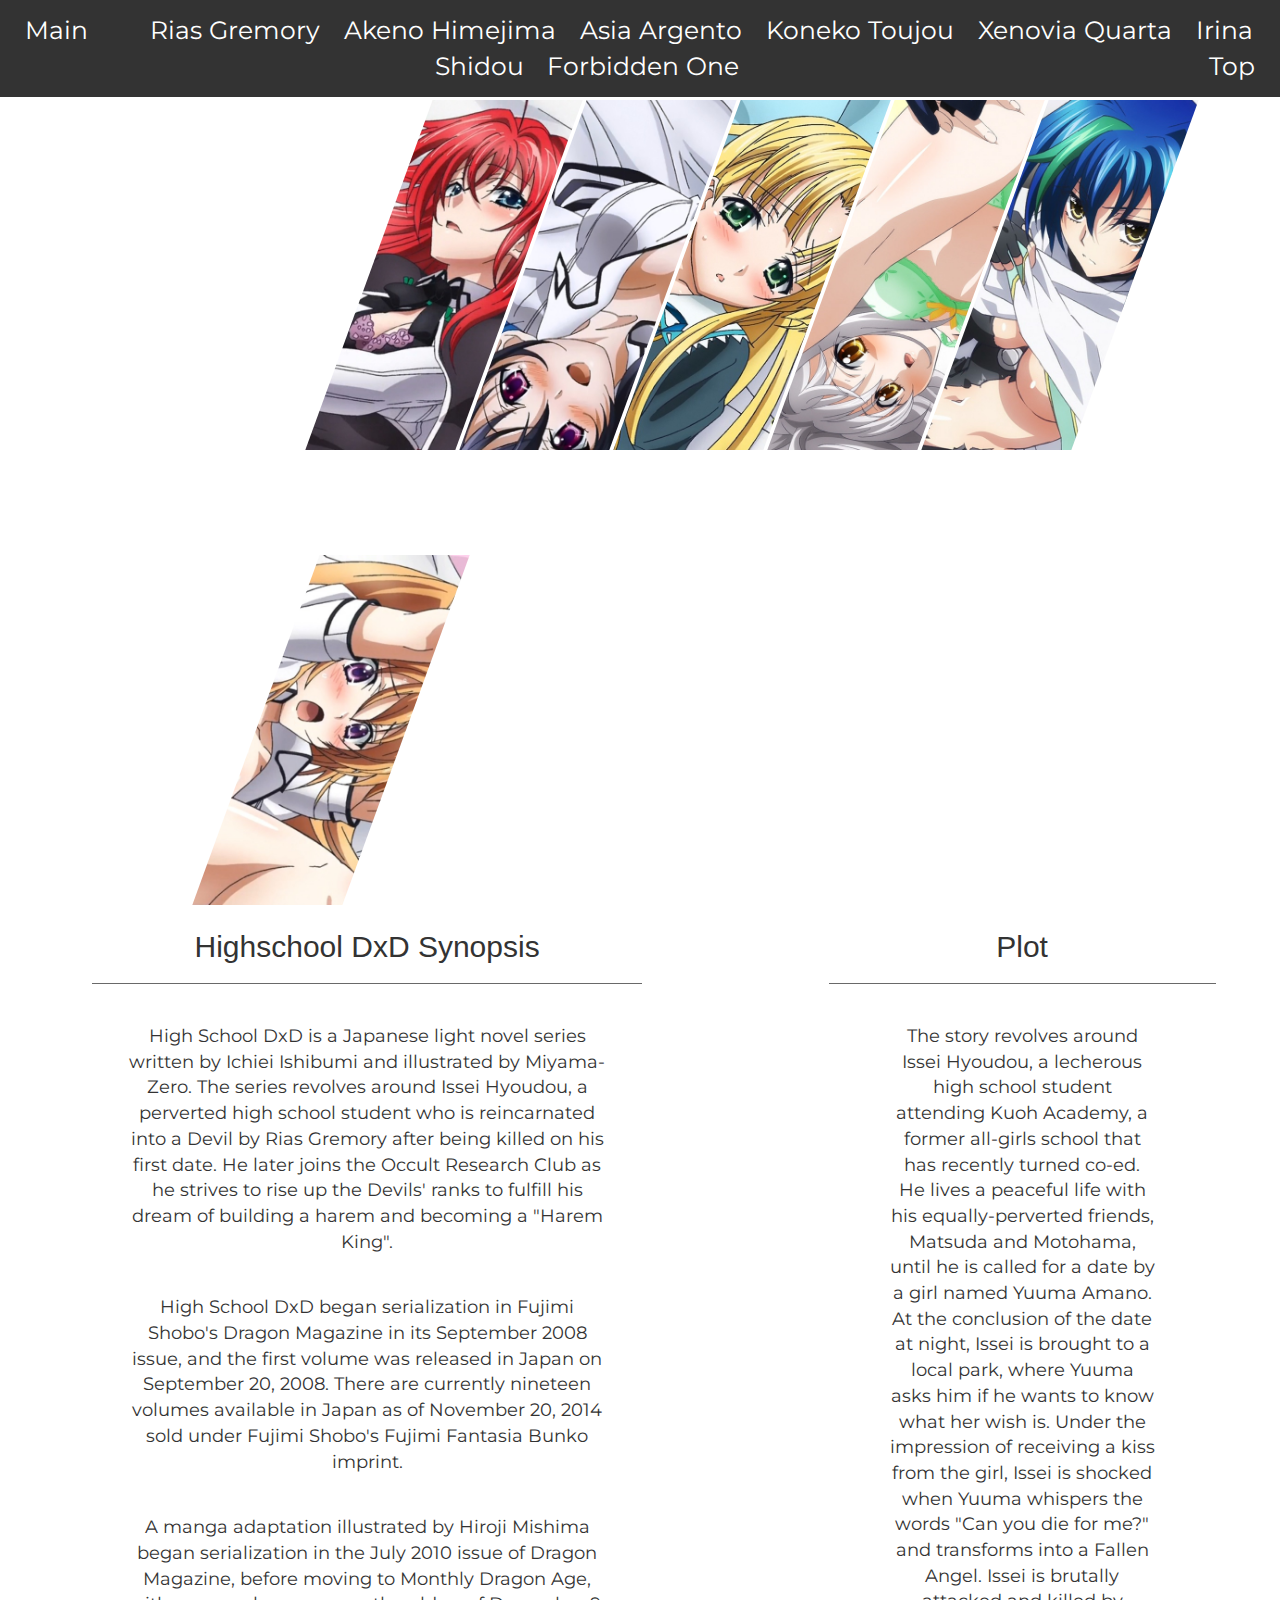
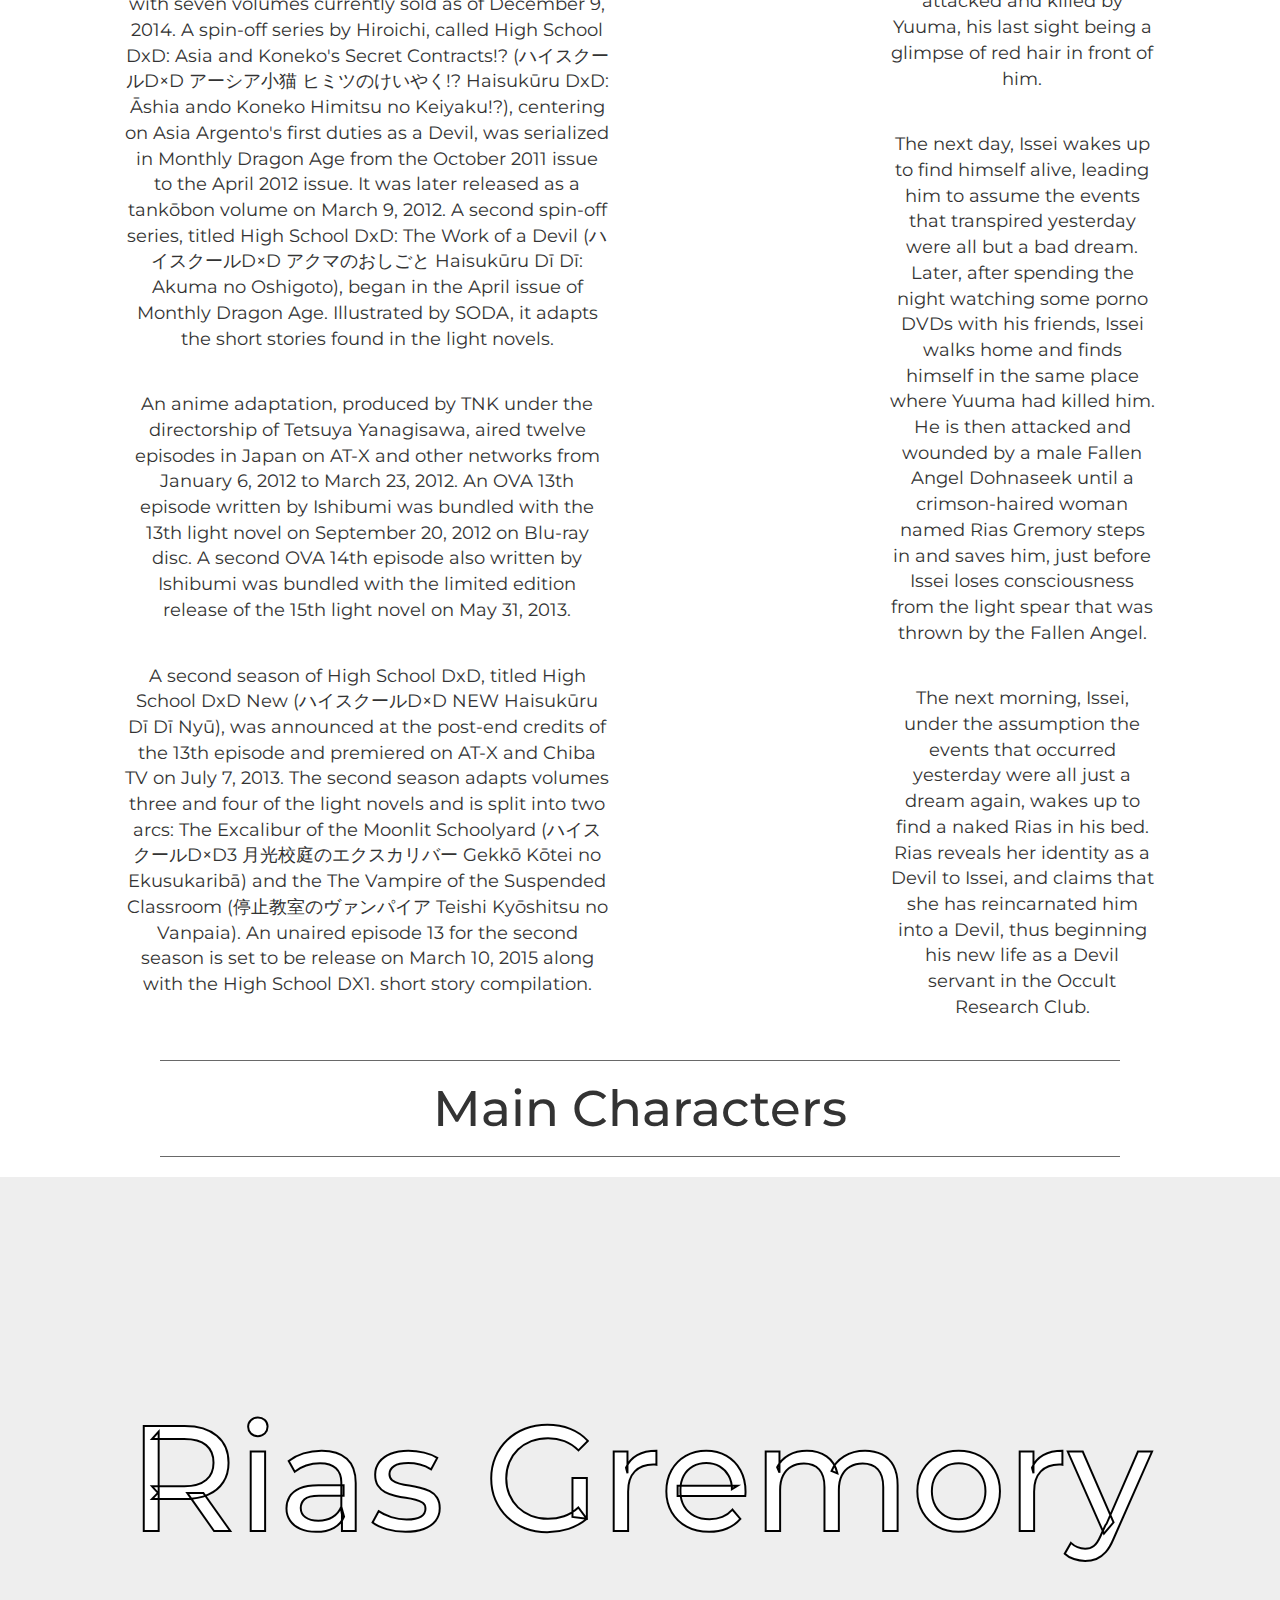
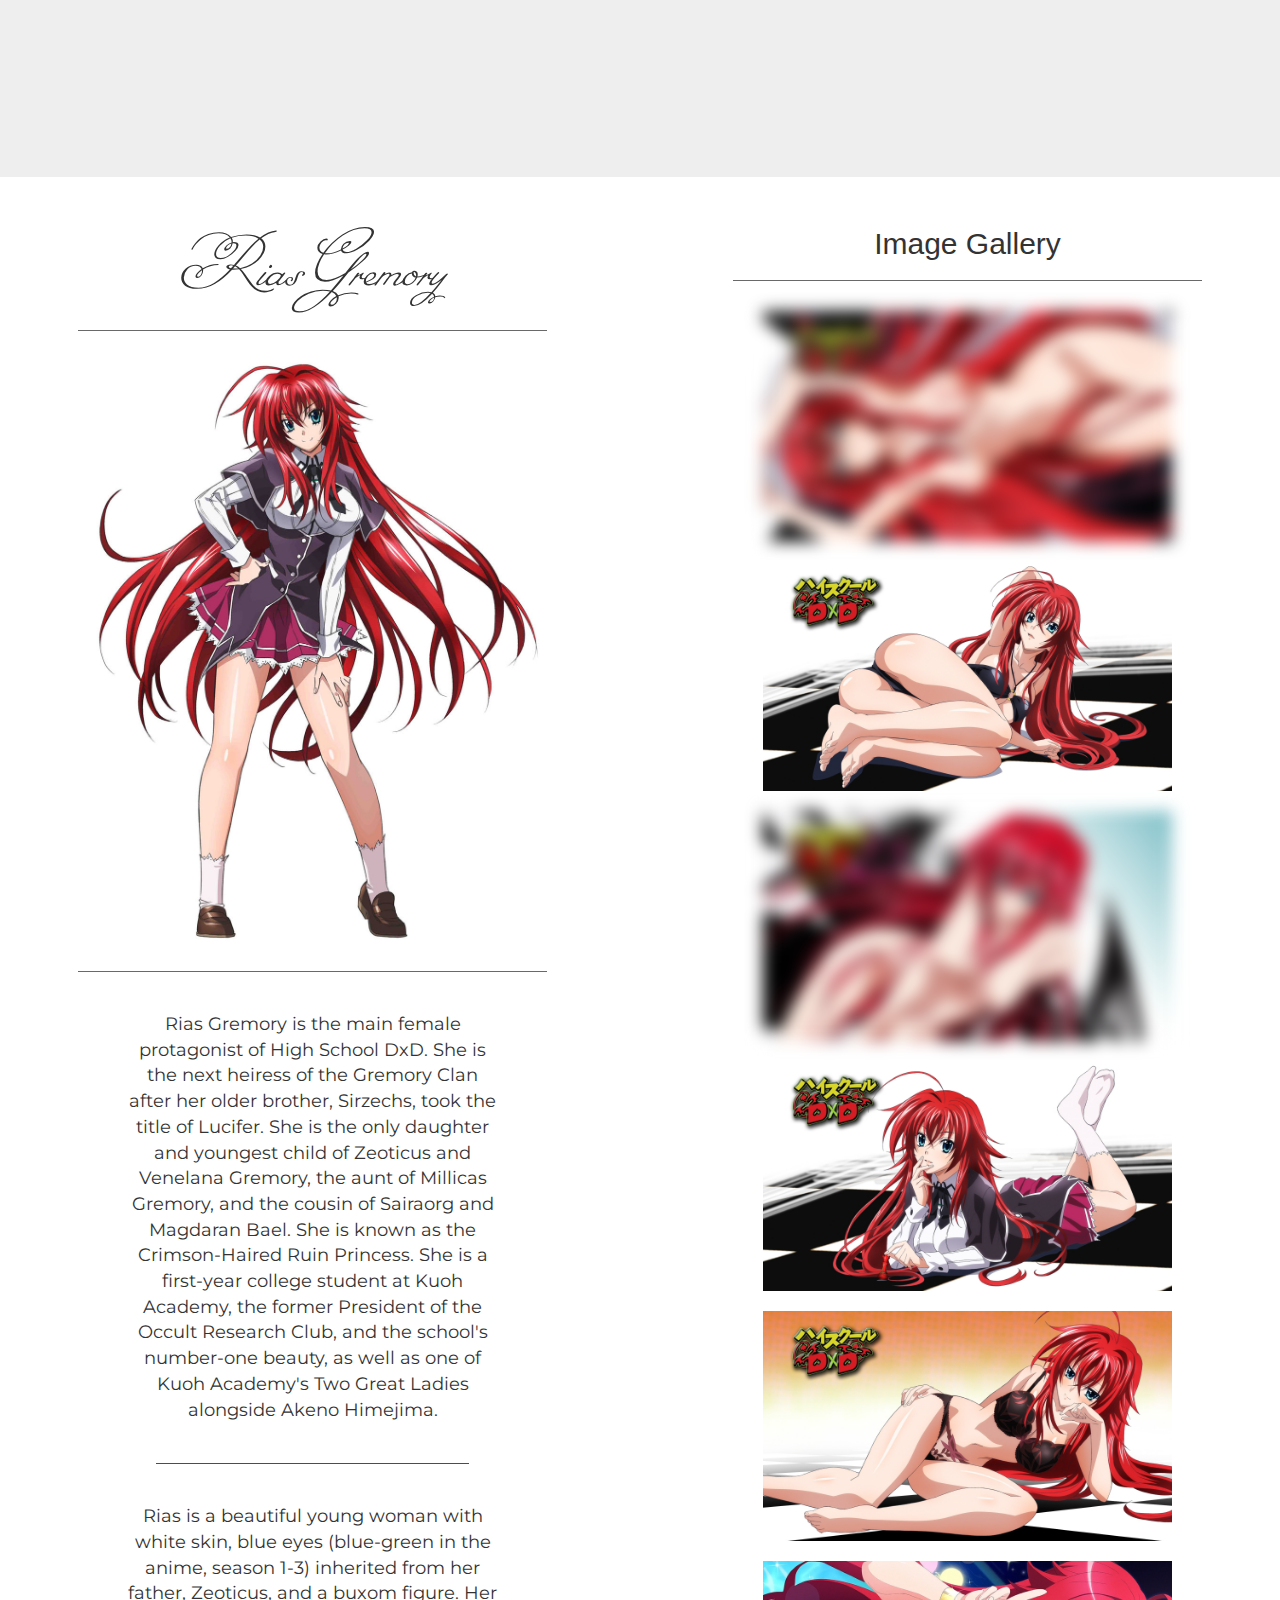
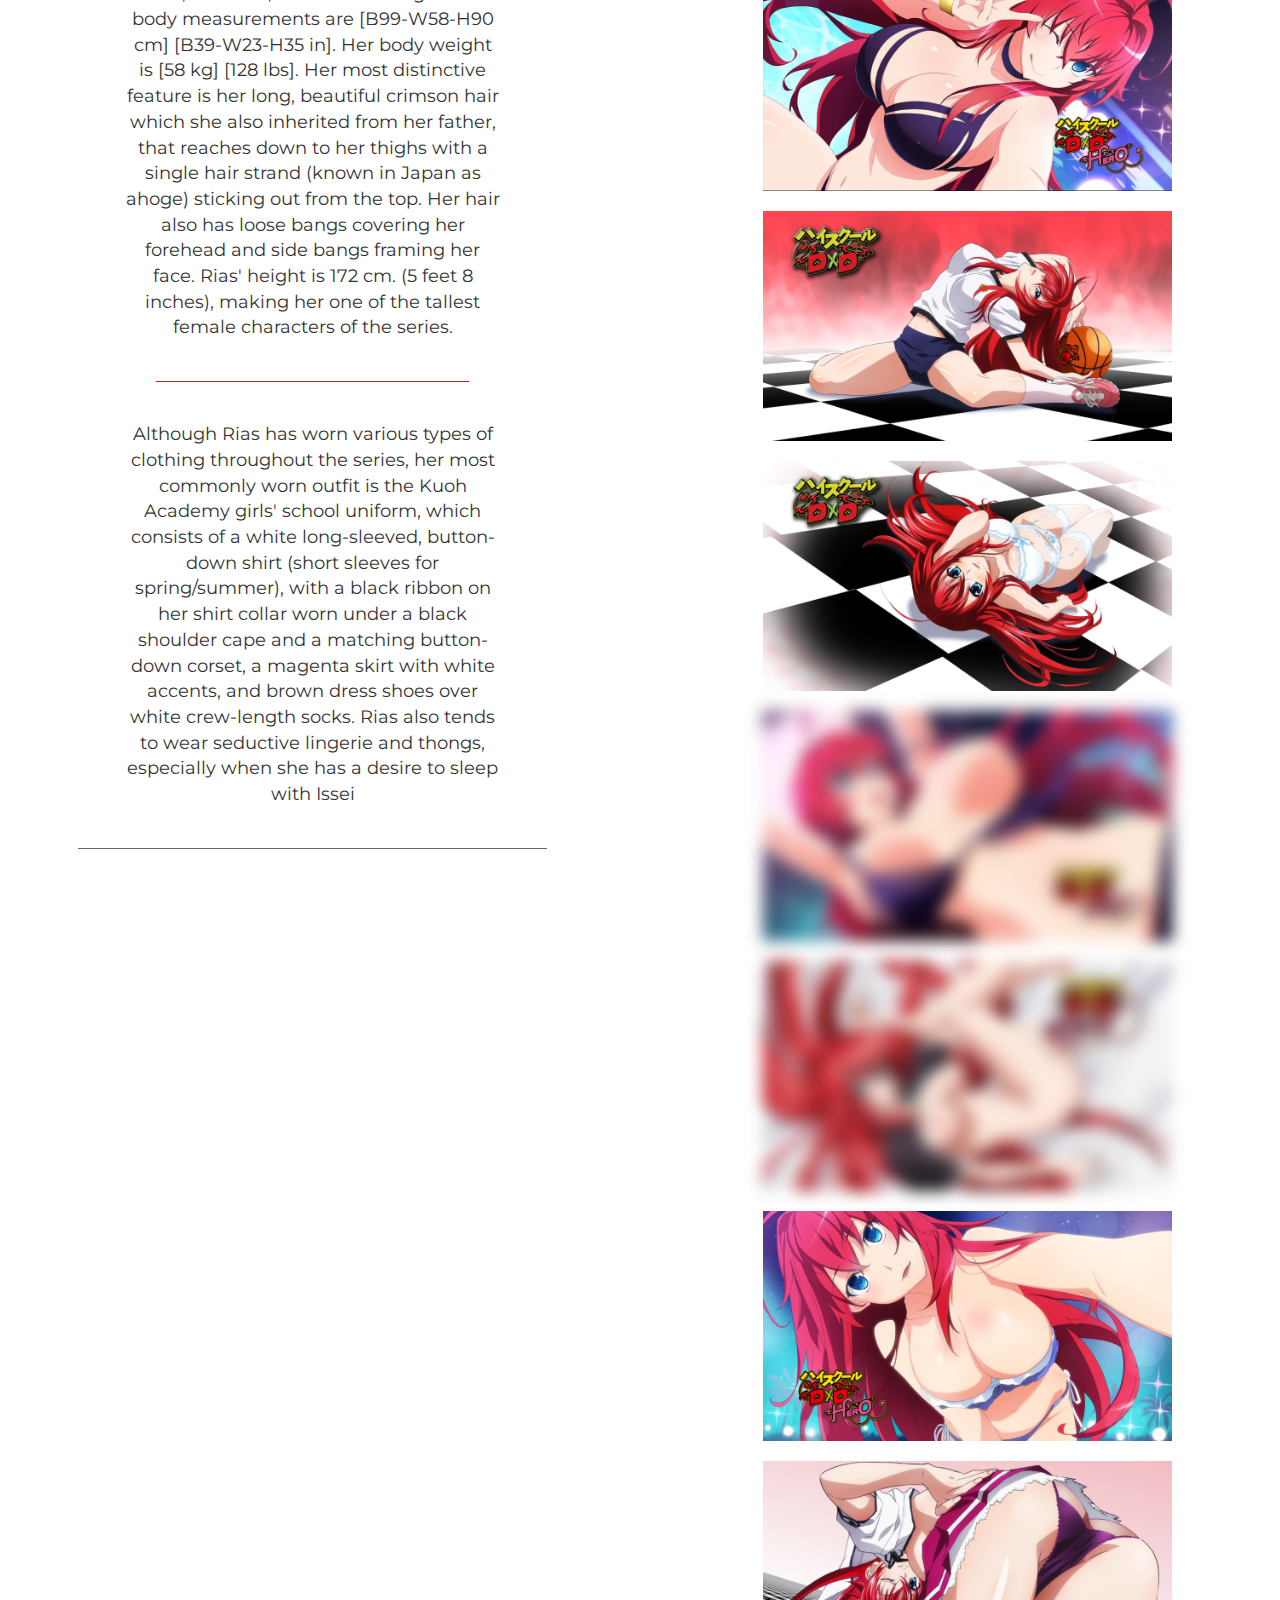
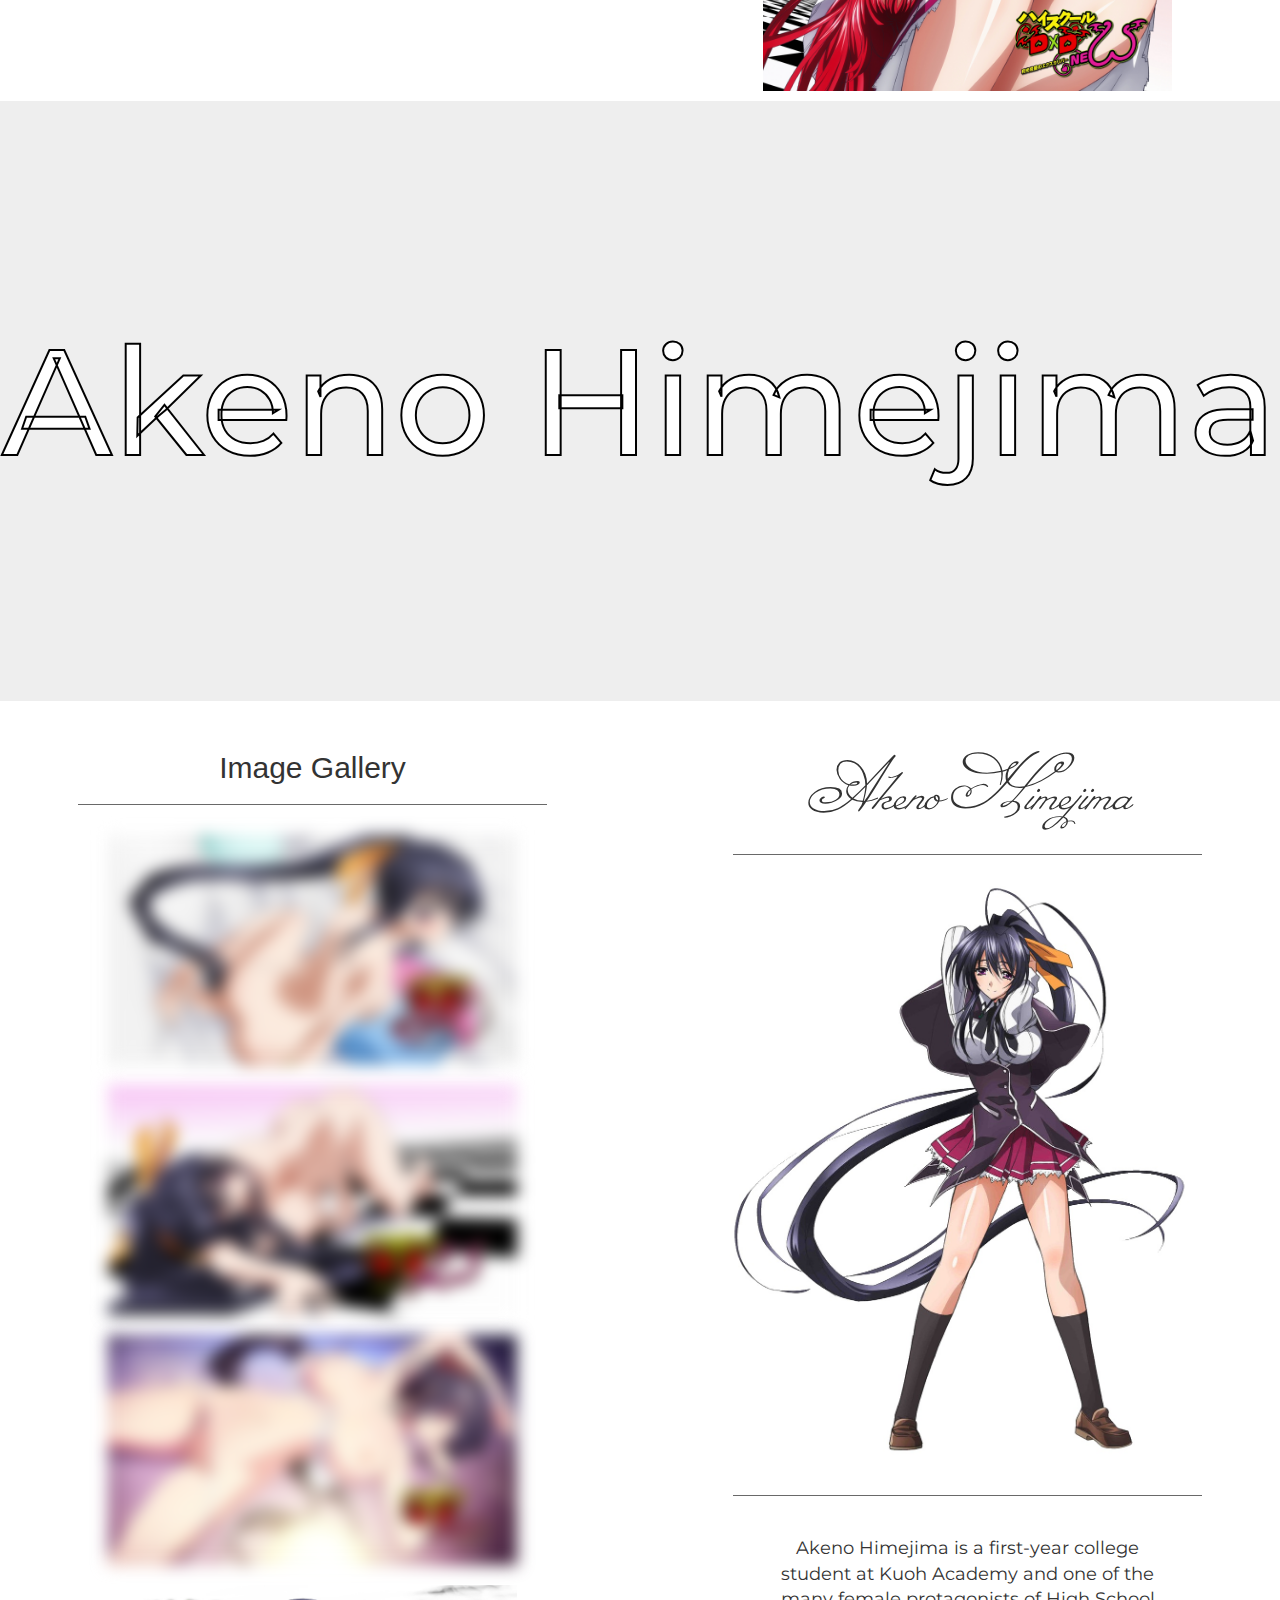
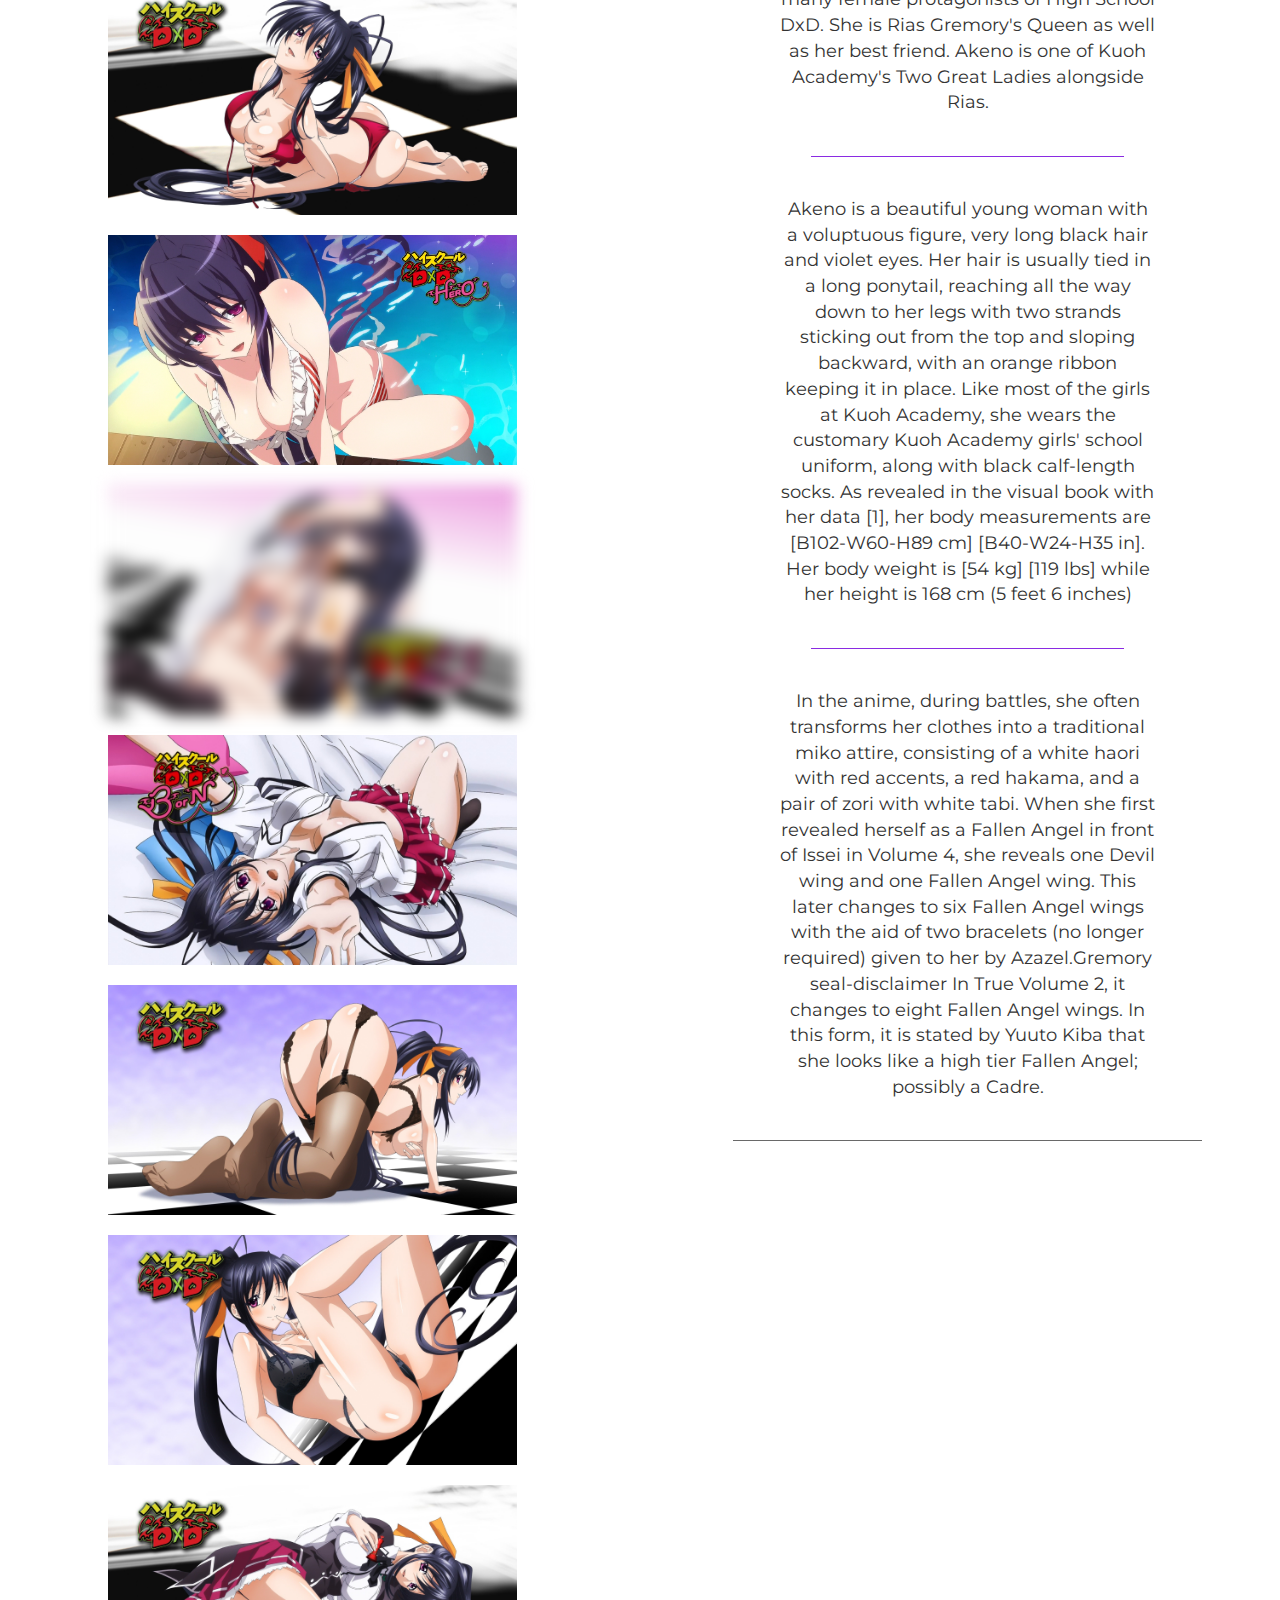
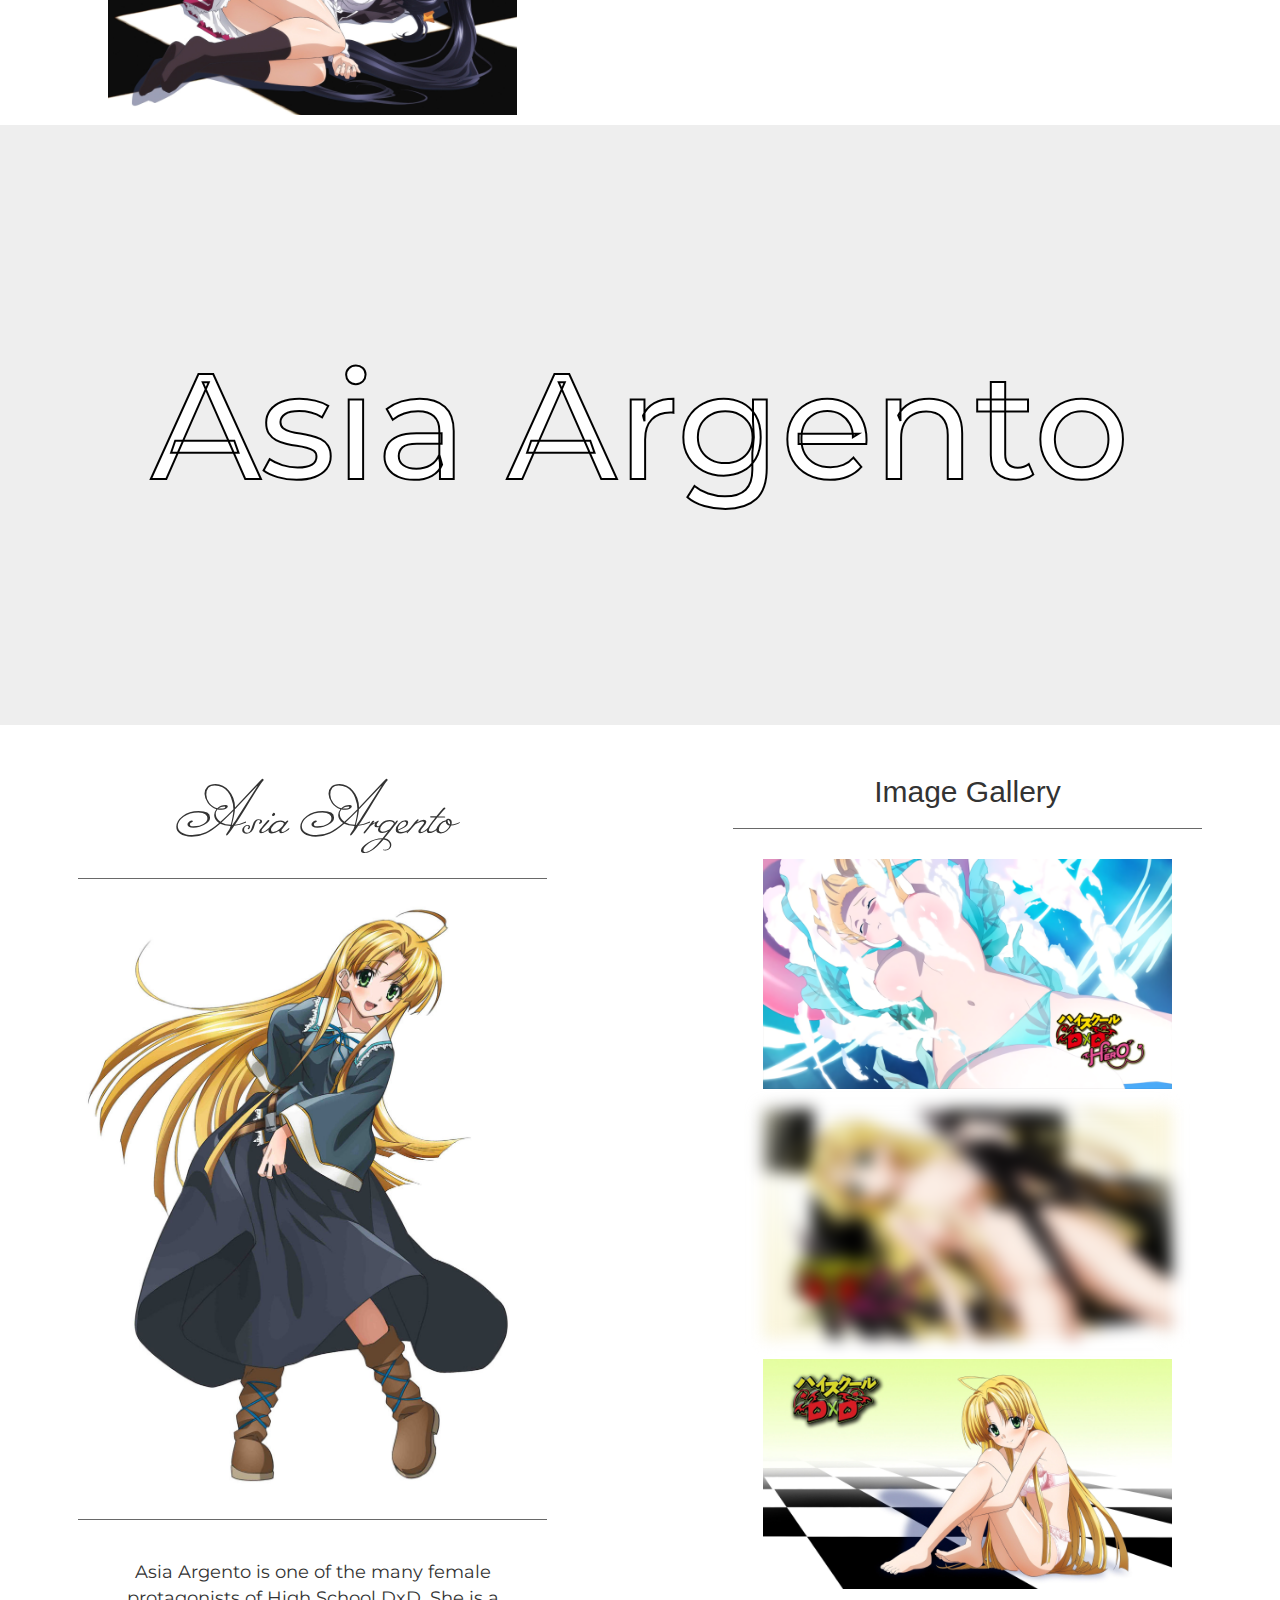
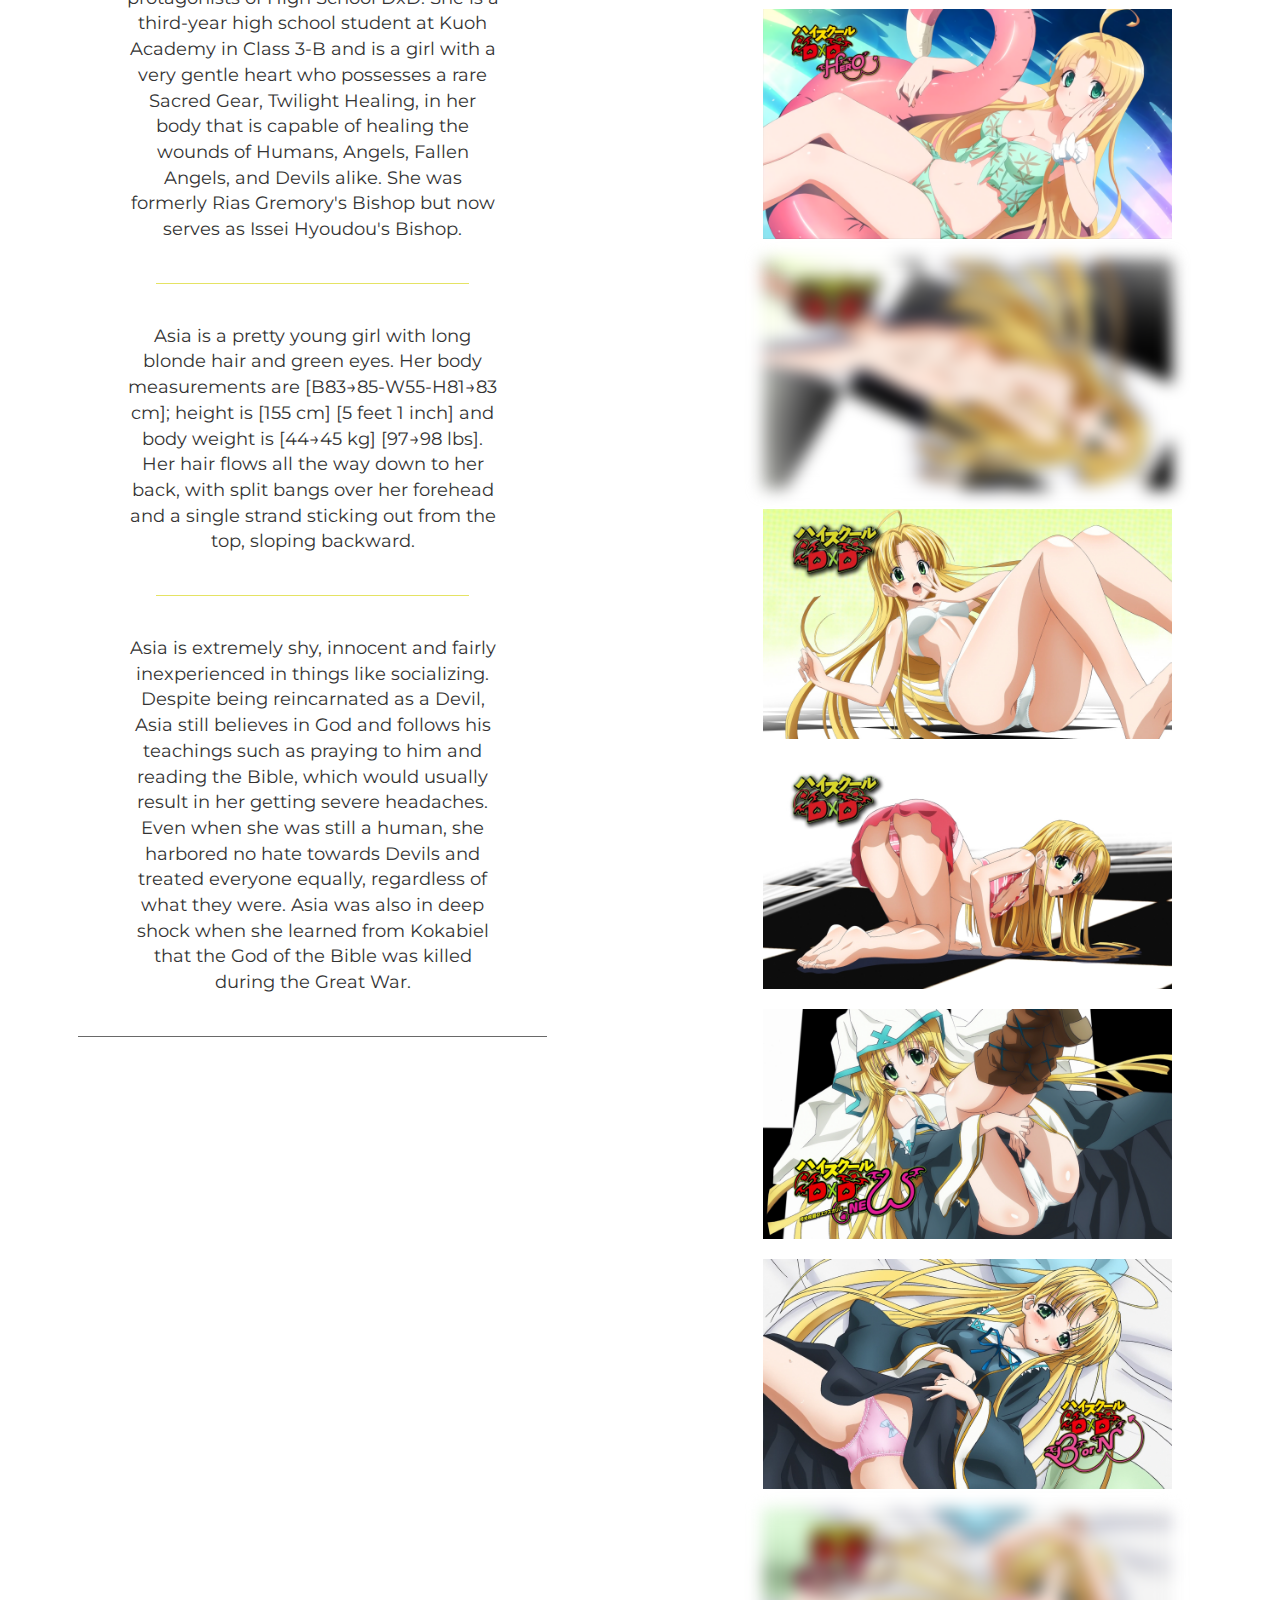
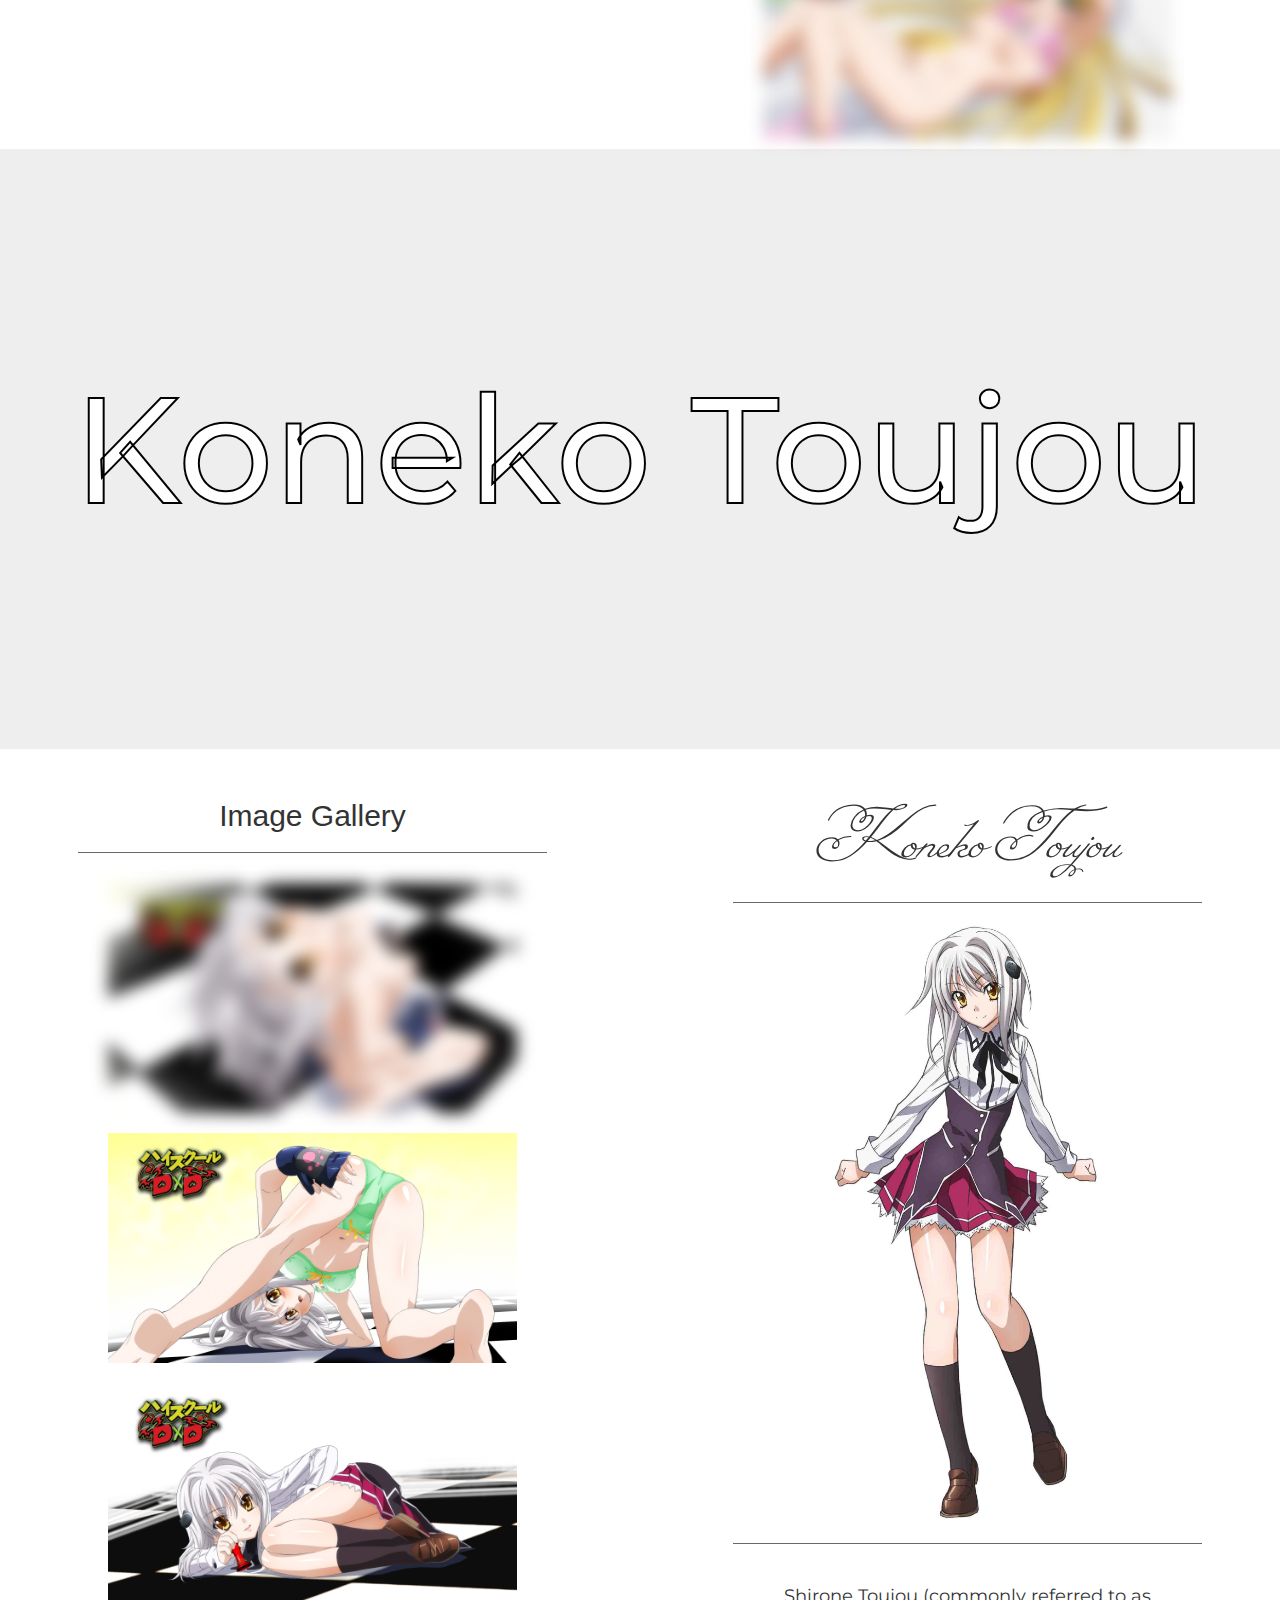
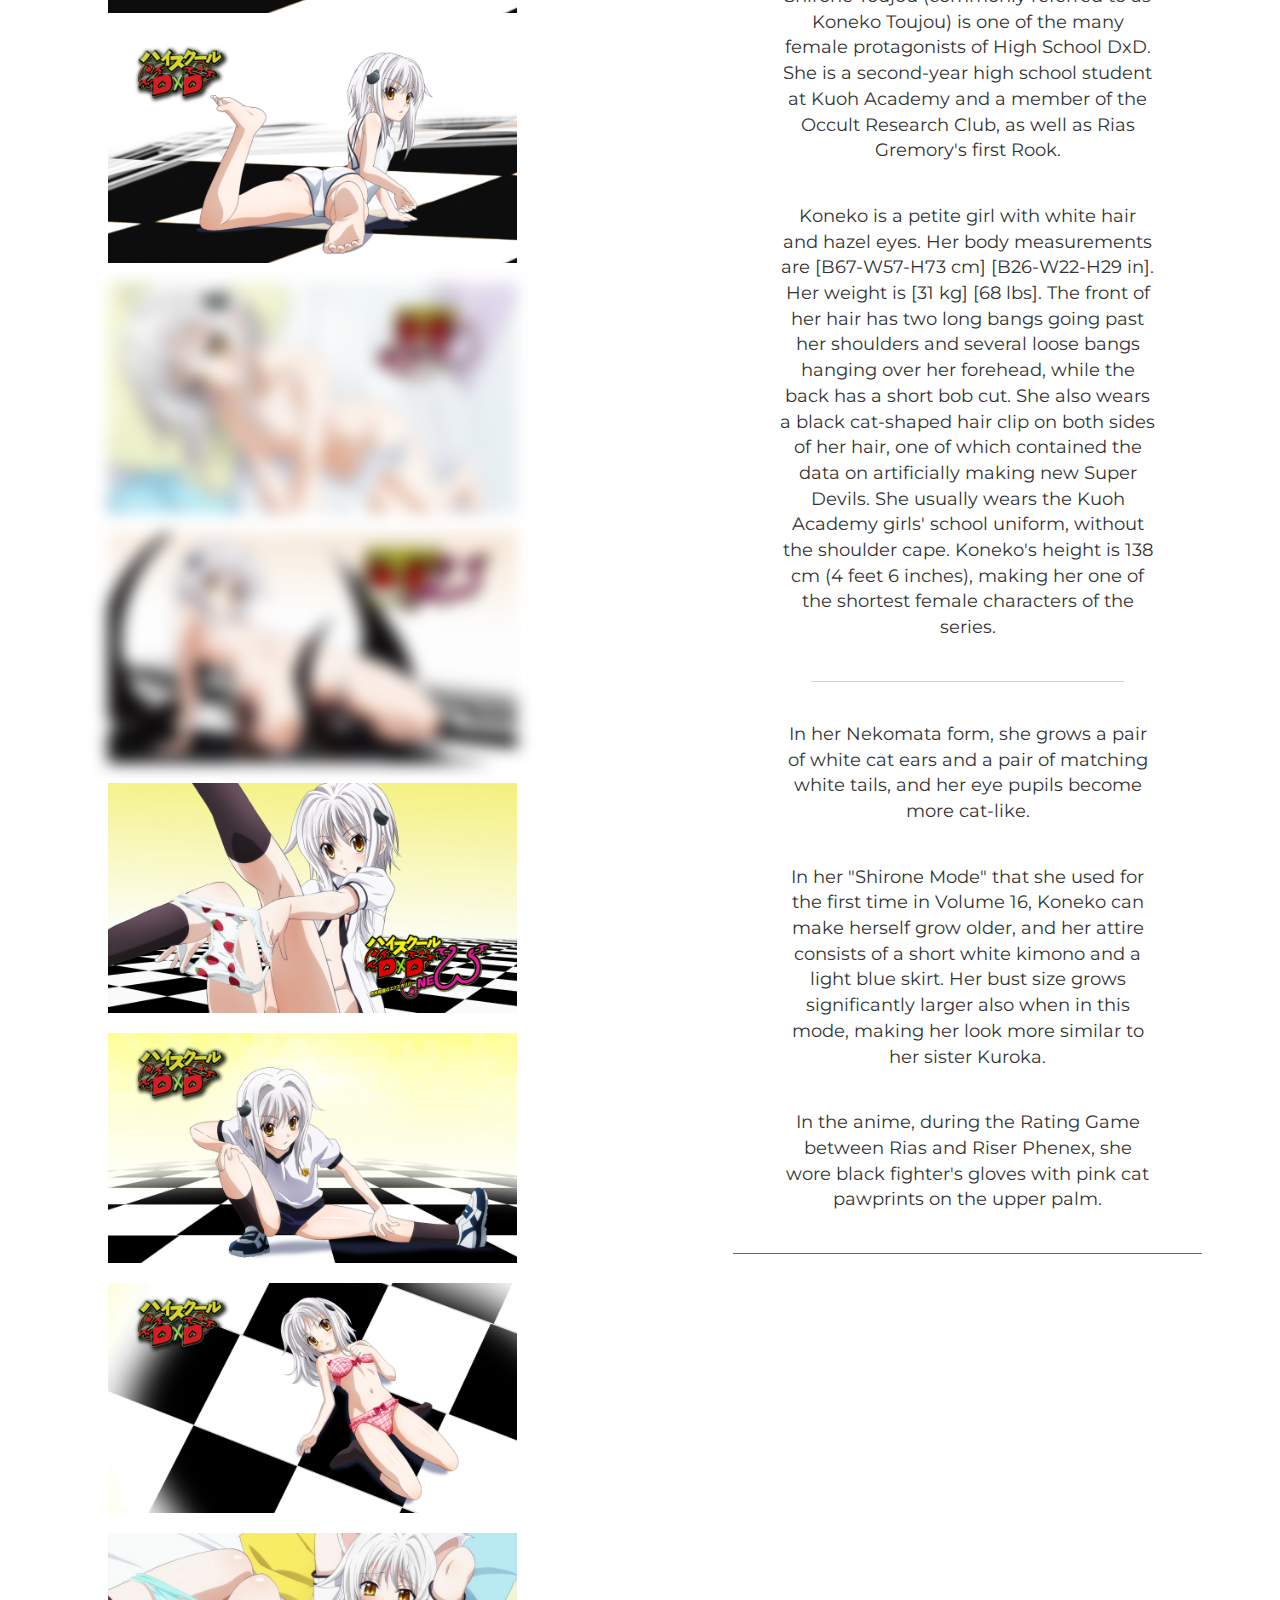
==== commit 7c7e4550: "DxD Site" ====
--- a/index.html
+++ b/index.html
@@ -1,103 +1,255 @@
 <!DOCTYPE html>
-<html>
+<html lang="en">
     <head>
-        <title>FUCK</title>
-        <link rel="stylesheet" href="https://stackpath.bootstrapcdn.com/bootstrap/4.3.1/css/bootstrap.min.css" integrity="sha384-ggOyR0iXCbMQv3Xipma34MD+dH/1fQ784/j6cY/iJTQUOhcWr7x9JvoRxT2MZw1T" crossorigin="anonymous">
-        <link rel="stylesheet" href="off-band-names-CSS.css">
+        <title>Highschool DxD</title>
+        <meta charset="utf-8">
+        <link rel="stylesheet" href="https://maxcdn.bootstrapcdn.com/bootstrap/3.3.7/css/bootstrap.min.css" integrity="sha384-BVYiiSIFeK1dGmJRAkycuHAHRg32OmUcww7on3RYdg4Va+PmSTsz/K68vbdEjh4u" crossorigin="anonymous">
+        <link href="https://fonts.googleapis.com/css?family=Miss+Fajardose|Montserrat|Roboto+Condensed" rel="stylesheet">
+        <link rel="stylesheet" type="text/css" href="DxdCharsCSS.css">
     </head>
     <body>
-        <div class="jumbotron">
-            <h1 class="jumbo-txt">Some Stupid Fucking Band Names</h1>
-            <h3 class="jumbo-h3">followed by completely fucking random images I found</h3>
-        </div>
-        <div class="row">
-            <div class="col-lg-6">
-                <h1 class="center-txt">Vulvectomy</h1>
-            </div>
-            <div class="col-lg-6">
-                <img src="imgs/NotCum.jpg" alt="Totally cum on a grils face" width="900">
-            </div>
-        </div>
-        <hr/>
-        <div class="row">
-            <div class="col-lg-6">
-                <img src="imgs/OnJah.jpg" alt="jah" width="900">
-            </div>
-            <div class="col-lg-6">
-                <h1 class="center-txt">1000 Homo DJs</h1>
-            </div>
-        </div>
-        <hr/>
-        <div class="row">
-            <div class="col-lg-6">
-                <h1 class="center-txt">Meat Shits</h1>
-            </div>
-            <div class="col-lg-6">
-                <img src="imgs/habibi.jpg" alt="terrorism" width="900">
-            </div>
-        </div>
-        <hr/>
-        <div class="row">
-            <div class="col-lg-6">
-                <img src="imgs/Yeezys.jpg" alt="yugi" width="900">
-            </div>
-            <div class="col-lg-6">
-                <h1 class="center-txt">Nashville Pussy</h1>
-            </div>
-        </div>
-        <hr/>
-        <div class="row">
-            <div class="col-lg-6">
-                <h1 class="center-txt">Anal Cunts</h1>
-            </div>
-            <div class="col-lg-6">
-                <img src="imgs/NotPorn.jpg" alt="totally porn" width="900">
-            </div>
-        </div>
-        <hr/>
-        <div class="row">
-            <div class="col-lg-6">
-               <img src="imgs/cool.jpg" alt="not cool" width="900">
-            </div>
-            <div class="col-lg-6">
-                <h1 class="center-txt">Jon Cougar Concentration Camp</h1>
-            </div>
-        </div>
-        <hr/>
-        <div class="row">
-            <div class="col-lg-6">
-                <h1 class="center-txt">Diarrhea Planet</h1>
-            </div>
-            <div class="col-lg-6">
-                <img src="imgs/Cooler.jpg" alt="even less cool" width="900">
-            </div>
-        </div>
-        <hr/>
-        <div class="row">
-            <div class="cool-lg-6">
-                <img src="imgs/Yugi.jpg" alt="yugi" width="900">
-            </div>
-            <div class="cool-lg-6">
-                <h1 class="center-txt">Revolting Cocks</h1>
-            </div>
-        </div>
-        <hr/>
-        <div class="row">
-            <div class="col-lg-6">
-                <h1 class="center-txt">AIDS Wolf</h1>
-            </div>
-            <div class="col-lg-6">
-                <img src="imgs/NotCum.jpg" alt="cum" width="900">
-            </div>
-        </div>
-        <hr/>
-        <div class="row">
-            <div class="col-lg-6">
-                <img src="imgs/NotPorn.jpg" alt="porn" width="900">
-            </div>
-            <div class="col-lg-6">
-                <h1 class="center-txt">Funeral Rape</h1>
-            </div>
-        </div>
+        <ul class="char-list">            
+            <li class="left"><a>Main</a></li>
+            <li><a href="#Rias">Rias Gremory</a></li>
+            <li><a href="#Akeno">Akeno Himejima</a></li>
+            <li><a href="#Asia">Asia Argento</a></li>
+            <li><a href="#Koneko">Koneko Toujou</a></li>
+            <li><a href="#Xen">Xenovia Quarta</a></li>
+            <li><a href="#Irina">Irina Shidou</a></li>
+            <li><a href="#Gay">Forbidden One</a></li>
+            <li class="right"><a href="#Top">Top</a></li>
+        </ul>
+        <div id="Top" class="row center">
+            <div class="outer">
+                <a href="#Rias"><div class="inner banner-rias-fix"></div></a>
+            </div>
+            <div class="outer div-two">
+                <a href="#Akeno"><div class="inner banner1"></div></a>
+            </div>
+            <div class="outer div-two">
+                <a href="#Asia"><div class="inner banner2"></div></a>
+            </div>
+            <div class="outer div-two">
+                <a href="#Koneko"><div class="inner banner3"></div></a>
+            </div>
+            <div class="outer div-two">
+                <a href="#Xen"><div class="inner banner4"></div></a>
+            </div>
+            <div class="outer div-two">
+                <a href="#Irina"><div class="inner banner5"></div></a>
+            </div>
+        </div>
+        <!--<div class="jumbotron">
+            <h1 class="jumbo-txt">HighSchool DxD</h1>
+        </div>-->
+        <div class="row">
+            <div class="col-lg-7">
+                <h2>Highschool DxD Synopsis</h2>
+                <hr/>
+                <p>High School DxD is a Japanese light novel series written by Ichiei Ishibumi and illustrated by Miyama-Zero. The series revolves around Issei Hyoudou, a perverted high school student who is reincarnated into a Devil by Rias Gremory after being killed on his first date. He later joins the Occult Research Club as he strives to rise up the Devils' ranks to fulfill his dream of building a harem and becoming a "Harem King".</p>
+                <p>High School DxD began serialization in Fujimi Shobo's Dragon Magazine in its September 2008 issue, and the first volume was released in Japan on September 20, 2008. There are currently nineteen volumes available in Japan as of November 20, 2014 sold under Fujimi Shobo's Fujimi Fantasia Bunko imprint.</p>
+                <p>A manga adaptation illustrated by Hiroji Mishima began serialization in the July 2010 issue of Dragon Magazine, before moving to Monthly Dragon Age, with seven volumes currently sold as of December 9, 2014. A spin-off series by Hiroichi, called High School DxD: Asia and Koneko's Secret Contracts!? (ハイスクールD×D アーシア小猫 ヒミツのけいやく!? Haisukūru DxD: Āshia ando Koneko Himitsu no Keiyaku!?), centering on Asia Argento's first duties as a Devil, was serialized in Monthly Dragon Age from the October 2011 issue to the April 2012 issue. It was later released as a tankōbon volume on March 9, 2012. A second spin-off series, titled High School DxD: The Work of a Devil (ハイスクールD×D アクマのおしごと Haisukūru Dī Dī: Akuma no Oshigoto), began in the April issue of Monthly Dragon Age. Illustrated by SODA, it adapts the short stories found in the light novels.</p>
+                <p>An anime adaptation, produced by TNK under the directorship of Tetsuya Yanagisawa, aired twelve episodes in Japan on AT-X and other networks from January 6, 2012 to March 23, 2012. An OVA 13th episode written by Ishibumi was bundled with the 13th light novel on September 20, 2012 on Blu-ray disc. A second OVA 14th episode also written by Ishibumi was bundled with the limited edition release of the 15th light novel on May 31, 2013.</p>
+                <p>A second season of High School DxD, titled High School DxD New (ハイスクールD×D NEW Haisukūru Dī Dī Nyū), was announced at the post-end credits of the 13th episode and premiered on AT-X and Chiba TV on July 7, 2013. The second season adapts volumes three and four of the light novels and is split into two arcs: The Excalibur of the Moonlit Schoolyard (ハイスクールD×D3 月光校庭のエクスカリバー Gekkō Kōtei no Ekusukaribā) and the The Vampire of the Suspended Classroom (停止教室のヴァンパイア Teishi Kyōshitsu no Vanpaia). An unaired episode 13 for the second season is set to be release on March 10, 2015 along with the High School DX1. short story compilation.</p>
+            </div>
+            <div class="col-lg-5">
+                <h2>Plot</h2>
+                <hr/>
+                <p>The story revolves around Issei Hyoudou, a lecherous high school student attending Kuoh Academy, a former all-girls school that has recently turned co-ed. He lives a peaceful life with his equally-perverted friends, Matsuda and Motohama, until he is called for a date by a girl named Yuuma Amano. At the conclusion of the date at night, Issei is brought to a local park, where Yuuma asks him if he wants to know what her wish is. Under the impression of receiving a kiss from the girl, Issei is shocked when Yuuma whispers the words "Can you die for me?" and transforms into a Fallen Angel. Issei is brutally attacked and killed by Yuuma, his last sight being a glimpse of red hair in front of him.</p>
+                <p>The next day, Issei wakes up to find himself alive, leading him to assume the events that transpired yesterday were all but a bad dream. Later, after spending the night watching some porno DVDs with his friends, Issei walks home and finds himself in the same place where Yuuma had killed him. He is then attacked and wounded by a male Fallen Angel Dohnaseek until a crimson-haired woman named Rias Gremory steps in and saves him, just before Issei loses consciousness from the light spear that was thrown by the Fallen Angel.</p>
+                <p>The next morning, Issei, under the assumption the events that occurred yesterday were all just a dream again, wakes up to find a naked Rias in his bed. Rias reveals her identity as a Devil to Issei, and claims that she has reincarnated him into a Devil, thus beginning his new life as a Devil servant in the Occult Research Club.</p>
+            </div>
+        </div>
+        <hr/>
+        <h1 class="char">Main Characters</h1>
+        <hr/>
+<!--   RIAS GREMORY START -->
+        <div id="Rias" class="jumbotron rias">
+            <h1 class="jumbo-txt">Rias Gremory</h1>
+        </div>
+        <div class="row">
+            <div class="col-lg-6">
+                <h1>Rias Gremory</h1>
+                <hr/>
+                <img class="imgLG" src="imgs/RiasLG.jpg" alt="rias" height="600px">
+                <hr/>
+                <p>Rias Gremory is the main female protagonist of High School DxD. She is the next heiress of the Gremory Clan after her older brother, Sirzechs, took the title of Lucifer. She is the only daughter and youngest child of Zeoticus and Venelana Gremory, the aunt of Millicas Gremory, and the cousin of Sairaorg and Magdaran Bael. She is known as the Crimson-Haired Ruin Princess. She is a first-year college student at Kuoh Academy, the former President of the Occult Research Club, and the school's number-one beauty, as well as one of Kuoh Academy's Two Great Ladies alongside Akeno Himejima.</p>
+                <hr class="hr2" />
+                <p>Rias is a beautiful young woman with white skin, blue eyes (blue-green in the anime, season 1-3) inherited from her father, Zeoticus, and a buxom figure. Her body measurements are [B99-W58-H90 cm] [B39-W23-H35 in]. Her body weight is [58 kg] [128 lbs]. Her most distinctive feature is her long, beautiful crimson hair which she also inherited from her father, that reaches down to her thighs with a single hair strand (known in Japan as ahoge) sticking out from the top. Her hair also has loose bangs covering her forehead and side bangs framing her face. Rias' height is 172 cm. (5 feet 8 inches), making her one of the tallest female characters of the series.</p>
+                <hr class="hr2"/>
+                <p>Although Rias has worn various types of clothing throughout the series, her most commonly worn outfit is the Kuoh Academy girls' school uniform, which consists of a white long-sleeved, button-down shirt (short sleeves for spring/summer), with a black ribbon on her shirt collar worn under a black shoulder cape and a matching button-down corset, a magenta skirt with white accents, and brown dress shoes over white crew-length socks. Rias also tends to wear seductive lingerie and thongs, especially when she has a desire to sleep with Issei</p>
+                <hr/>
+            </div>
+            <div class="col-lg-6">
+                <h2>Image Gallery</h2>
+                <hr/>
+                <div class="img-gal">
+                    <img class="nsfw" src="imgs/Rias%201.jpg" alt="rias" height="250">
+                    <img src="imgs/Rias%2010.jpg" alt="rias" height="250">
+                    <img class="nsfw" src="imgs/Rias%2011.jpg" alt="rias" height="250">
+                    <img src="imgs/Rias%2012.jpg" alt="rias" height="250">
+                    <img src="imgs/Rias%2013.jpg" alt="rias" height="250">
+                    <img src="imgs/Rias%2013.png" alt="rias" height="250">
+                    <img src="imgs/Rias%2014.jpg" alt="rias" height="250">
+                    <img src="imgs/Rias%202.jpg" alt="rias" height="250">
+                    <img class="nsfw" src="imgs/Rias%203.png" alt="rias" height="250">
+                    <img class="nsfw" src="imgs/Rias%204.jpg" alt="rias" height="250">
+                    <img src="imgs/Rias%206.png" alt="rias" height="250">
+                    <img src="imgs/Rias%207.jpg" alt="rias" height="250">
+                </div>
+            </div>
+        </div>
+<!--   RIAS GREMORY END -->
+<!--   AKENO HIMEJIMA START -->
+        <div id="Akeno" class="jumbotron two">
+            <h1 class="jumbo-txt">Akeno Himejima</h1>
+        </div>
+        <div class="row">
+            <div class="col-lg-6">
+                <h2>Image Gallery</h2>
+                <hr/>
+                <div class="img-gal">
+                    <img class="nsfw" src="imgs/Akeno%201.jpg" alt="Akeno" height="250">
+                    <img class="nsfw" src="imgs/Akeno%2010.jpg" alt="Akeno" height="250">
+                    <img class="nsfw" src="imgs/Akeno%2011.jpg" alt="akeno" height="250">
+                    <img src="imgs/Akeno%202.jpg" alt="akeno" height="250">
+                    <img src="imgs/Akeno%2012.png" alt="akeno" height="250">
+                    <img class="nsfw" src="imgs/Akeno%203.jpg" alt="akeno" height="250">
+                    <img src="imgs/Akeno%205.jpg" alt="akeno" height="250">
+                    <img src="imgs/Akeno%207.jpg" alt="akeno" height="250">
+                    <img src="imgs/Akeno%208.jpg" alt="akeno" height="250">
+                    <img src="imgs/Akeno%204.jpg" alt="akeno" height="250">
+                </div>
+            </div>
+            <div class="col-lg-6">
+                <h1>Akeno Himejima</h1>
+                <hr/>
+                <img class="imgLG" src="imgs/AkenoLG.jpg" alt="akeno" height="600px">
+                <hr/>
+                <p>Akeno Himejima is a first-year college student at Kuoh Academy and one of the many female protagonists of High School DxD. She is Rias Gremory's Queen as well as her best friend. Akeno is one of Kuoh Academy's Two Great Ladies alongside Rias.</p>
+                <hr class="hr3"/>
+                <p>Akeno is a beautiful young woman with a voluptuous figure, very long black hair and violet eyes. Her hair is usually tied in a long ponytail, reaching all the way down to her legs with two strands sticking out from the top and sloping backward, with an orange ribbon keeping it in place. Like most of the girls at Kuoh Academy, she wears the customary Kuoh Academy girls' school uniform, along with black calf-length socks. As revealed in the visual book with her data [1], her body measurements are [B102-W60-H89 cm] [B40-W24-H35 in]. Her body weight is [54 kg] [119 lbs] while her height is 168 cm (5 feet 6 inches)</p>
+                <hr class="hr3"/>
+                <p>In the anime, during battles, she often transforms her clothes into a traditional miko attire, consisting of a white haori with red accents, a red hakama, and a pair of zori with white tabi. When she first revealed herself as a Fallen Angel in front of Issei in Volume 4, she reveals one Devil wing and one Fallen Angel wing. This later changes to six Fallen Angel wings with the aid of two bracelets (no longer required) given to her by Azazel.Gremory seal-disclaimer In True Volume 2, it changes to eight Fallen Angel wings. In this form, it is stated by Yuuto Kiba that she looks like a high tier Fallen Angel; possibly a Cadre.</p>
+                <hr/>
+            </div>
+        </div>
+<!--   AKENO HIMEJIMA END -->
+<!--   ASIA ARGENTO START -->
+        <div id="Asia" class="jumbotron three">
+            <h1 class="jumbo-txt">Asia Argento</h1>
+        </div>
+        <div class="row">
+            <div class="col-lg-6">
+                <h1>Asia Argento</h1>
+                <hr/>
+                <img class="imgLG" src="imgs/AsiaLG.jpg" alt="asia" height="600px">
+                <hr/>
+                <p>Asia Argento is one of the many female protagonists of High School DxD. She is a third-year high school student at Kuoh Academy in Class 3-B and is a girl with a very gentle heart who possesses a rare Sacred Gear, Twilight Healing, in her body that is capable of healing the wounds of Humans, Angels, Fallen Angels, and Devils alike. She was formerly Rias Gremory's Bishop but now serves as Issei Hyoudou's Bishop.</p>
+                <hr class="hr4"/>
+                <p>Asia is a pretty young girl with long blonde hair and green eyes. Her body measurements are [B83→85-W55-H81→83 cm]; height is [155 cm] [5 feet 1 inch] and body weight is [44→45 kg] [97→98 lbs]. Her hair flows all the way down to her back, with split bangs over her forehead and a single strand sticking out from the top, sloping backward.</p>
+                <hr class="hr4"/>
+                <p>Asia is extremely shy, innocent and fairly inexperienced in things like socializing. Despite being reincarnated as a Devil, Asia still believes in God and follows his teachings such as praying to him and reading the Bible, which would usually result in her getting severe headaches. Even when she was still a human, she harbored no hate towards Devils and treated everyone equally, regardless of what they were. Asia was also in deep shock when she learned from Kokabiel that the God of the Bible was killed during the Great War.</p>
+                <hr/>
+            </div>
+            <div class="col-lg-6">
+                <h2>Image Gallery</h2>
+                <hr/>
+                <div class="img-gal">
+                    <img src="imgs/Asia/Asia%201.png" alt="asia" height="250">
+                    <img class="nsfw" src="imgs/Asia/Asia%208.jpg" alt="asia" height="250">
+                    <img src="imgs/Asia/Asia%2011.jpg" alt="asia" height="250">
+                    <img src="imgs/Asia/Asia%2012.png" alt="asia" height="250">
+                    <img class="nsfw" src="imgs/Asia/Asia%202.jpg" alt="asia" height="250">
+                    <img src="imgs/Asia/Asia%203.jpg" alt="asia" height="250">
+                    <img src="imgs/Asia/Asia%204.jpg" alt="asia" height="250">
+                    <img src="imgs/Asia/Asia%209.jpg" alt="asia" height="250">
+                    <img src="imgs/Asia/Asia%206.jpg" alt="asia" height="250">
+                    <img class="nsfw" src="imgs/Asia/Asia%207.jpg" alt="asia" height="250">
+                </div>
+            </div>
+        </div>
+<!--   ASIA ARGENTO END -->
+<!--   KONEKO TOUJOU START -->
+        <div id="Koneko" class="jumbotron four">
+            <h1 class="jumbo-txt">Koneko Toujou</h1>
+        </div>
+        <div class="row">
+            <div class="col-lg-6">
+                <h2>Image Gallery</h2>
+                <hr/>
+                <div class="img-gal">
+                   <img class="nsfw" src="imgs/Koneko/Koneko%201.jpg" alt="koneko" height="250"> 
+                   <img src="imgs/Koneko/Koneko%202.jpg" alt="koneko" height="250"> 
+                   <img src="imgs/Koneko/Koneko%203.jpg" alt="koneko" height="250"> 
+                   <img src="imgs/Koneko/Koneko%204.jpg" alt="koneko" height="250"> 
+                   <img class="nsfw" src="imgs/Koneko/Koneko%205.jpg" alt="koneko" height="250"> 
+                   <img class="nsfw" src="imgs/Koneko/Koneko%206.jpg" alt="koneko" height="250"> 
+                   <img src="imgs/Koneko/Koneko%207.jpg" alt="koneko" height="250"> 
+                   <img src="imgs/Koneko/Koneko%2010.jpg" alt="koneko" height="250"> 
+                   <img src="imgs/Koneko/Koneko%2011.jpg" alt="koneko" height="250"> 
+                   <img src="imgs/Koneko/Koneko%2012.jpg" alt="koneko" height="250"> 
+                   <img class="nsfw" src="imgs/Koneko/Koneko%203.png" alt="koneko" height="250"> 
+                   <img src="imgs/Koneko/Koneko%204.png" alt="koneko" height="250"> 
+                </div>
+            </div>
+            <div class="col-lg-6">
+                <h1>Koneko Toujou</h1>
+                <hr/>
+                <img class="imgLG" src="imgs/Koneko/KonekoLG.jpg" alt="koneko" height="600px">
+                <hr/>
+                <p>Shirone Toujou (commonly referred to as Koneko Toujou) is one of the many female protagonists of High School DxD. She is a second-year high school student at Kuoh Academy and a member of the Occult Research Club, as well as Rias Gremory's first Rook.</p>
+                <p>Koneko is a petite girl with white hair and hazel eyes. Her body measurements are [B67-W57-H73 cm] [B26-W22-H29 in]. Her weight is [31 kg] [68 lbs]. The front of her hair has two long bangs going past her shoulders and several loose bangs hanging over her forehead, while the back has a short bob cut. She also wears a black cat-shaped hair clip on both sides of her hair, one of which contained the data on artificially making new Super Devils. She usually wears the Kuoh Academy girls' school uniform, without the shoulder cape. Koneko's height is 138 cm (4 feet 6 inches), making her one of the shortest female characters of the series.</p>
+                <hr class="hr5"/>
+                <p>In her Nekomata form, she grows a pair of white cat ears and a pair of matching white tails, and her eye pupils become more cat-like.</p>
+                <p>In her "Shirone Mode" that she used for the first time in Volume 16, Koneko can make herself grow older, and her attire consists of a short white kimono and a light blue skirt. Her bust size grows significantly larger also when in this mode, making her look more similar to her sister Kuroka.</p>
+                <p>In the anime, during the Rating Game between Rias and Riser Phenex, she wore black fighter's gloves with pink cat pawprints on the upper palm.</p>
+                <hr/>
+            </div>
+        </div>
+<!--   KONEKO TOUJOU END -->
+<!--   SECONDARY MAIN CHARACERS START -->
+        <hr/>
+        <h2 class="head">Secondary Main Characters</h2>
+        <hr/>
+<!--   XENOVIA QUARTA START -->
+        <div class="row">
+            <div class="col-lg-6">
+                <div id="Xen" class="jumbotron five">
+                    <h1 class="jumbo-txt">Xenovia Quarta</h1>
+                </div>
+                <hr/>
+                <h2>Image Gallery</h2>
+                <hr/>
+                <div class="img-gal">
+                    <img src="imgs/Xenovia/Xenovia%201.jpg" alt="xen" height="250">
+                    <img src="imgs/Xenovia/Xenovia%202.jpg" alt="xen" height="250">
+                    <img class="nsfw" src="imgs/Xenovia/Xenovia%203.jpg" alt="xen" height="250">
+                    <img class="nsfw" src="imgs/Xenovia/Xenovia%204.jpg" alt="xen" height="250">
+                    <img src="imgs/Xenovia/Xenovia%205.png" alt="xen" height="250">
+                    <img class="nsfw" src="imgs/Xenovia/Xenovia%206.png" alt="xen" height="250">
+                </div>
+                <h1>Xenovia Quarta</h1>
+                <img class="imgLG" src="imgs/Xenovia/XenoviaLG.jpg" alt="xen" height="600">
+                <hr/>
+                <p>Xenovia Quarta is one of the many female protagonists of High School DxD. She is a third-year high school student at Kuoh Academy in Class 3-B and is a natural-born Holy Sword user who wields the Durandal. After learning the truth of God's death in the war, she was excommunicated from the Church and decided to join the Occult Research Club as Rias' second Knight, alongside Yuuto. After Issei's promotion, she now serves under him as his first Knight.</p>
+                <hr class="hr6"/>
+                <p>Xenovia is a young woman with chin-length blue hair with a dyed green fringe on the right side and brown eyes (dark yellow in the anime, season 2-3). Her body measurements are [B87-W58-H88 cm] [B34-W23-H35 in], and her body weight is [56 kg] [123 lbs]. Xenovia's height 166 cm (5 feet 5 inches).</p>
+                <p>Her battle attire is her Church battle suit, which consists of a black, skin-tight, short sleeve leotard with pauldrons, matching fingerless gloves that extend to her biceps, and thigh-high boots, all of which are adorned with straps. This attire is worn under a white hooded cloak with gold and blue accents. She also wears a crucifix around her neck, which was later removed after becoming a Devil.</p>
+                <hr class="hr6"/>
+                <p>After joining Issei's peerage and during the Rating Games, Xenovia wears a uniform that consists of a red button top with a white tie and red shorts. She also wears a black waist cape as well as a purple cape over her left shoulder.</p>
+                <p>Upon transferring to Kuoh Academy and joining the Occult Research Club, she wears the Kuoh Academy girls' uniform but without the cape.</p>
+                <hr/>
+            </div>
+            <div class="col-lg-6">
+                <div id="Irina" class="jumbotron six">
+                    <h1 class="jumbo-txt">Irina<br/>Shidou</h1>
+                </div>
+                <hr/>
+            </div>
+        </div>
+    <script src="https://code.jquery.com/jquery-3.3.1.slim.min.js" integrity="sha384-q8i/X+965DzO0rT7abK41JStQIAqVgRVzpbzo5smXKp4YfRvH+8abtTE1Pi6jizo" crossorigin="anonymous"></script>
+    <script src="https://cdnjs.cloudflare.com/ajax/libs/popper.js/1.14.7/umd/popper.min.js" integrity="sha384-UO2eT0CpHqdSJQ6hJty5KVphtPhzWj9WO1clHTMGa3JDZwrnQq4sF86dIHNDz0W1" crossorigin="anonymous"></script>
+    <script src="https://stackpath.bootstrapcdn.com/bootstrap/4.3.1/js/bootstrap.min.js" integrity="sha384-JjSmVgyd0p3pXB1rRibZUAYoIIy6OrQ6VrjIEaFf/nJGzIxFDsf4x0xIM+B07jRM" crossorigin="anonymous"></script>
     </body>
 </html>--- a/DxdCharsCSS.css
+++ b/DxdCharsCSS.css
@@ -0,0 +1,285 @@
+html {
+    scroll-behavior: smooth;
+    overflow-x: hidden;
+}
+/*Smooth Scroll*/
+/* Nav Bar Start */
+.left {
+    float: left;
+    margin: 0px;
+    padding: 0px 15px; 
+}
+
+.right {
+    float: right;
+    padding: 0px 15px;
+}
+
+div.center {
+    margin-left: 20%;
+}
+
+.char-list {
+    list-style-type: none;
+    background-color: #333;
+    position: fixed;
+    width: 100%;
+    text-align: center;
+    z-index: 20;
+    padding: 13px 0px;
+}
+
+.char-list li {
+    display: inline;
+}
+
+.char-list li a {
+    color: white;
+    font-size: 25px;
+    font-family: 'Montserrat',sans-serif;
+    padding: 16px 10px;
+    margin: 10px 0px;
+    transition: .25s;
+}
+
+.char-list a:hover {
+    text-decoration: none;
+    background-color: #ddd;
+    color: #333;
+}
+
+/* Nav Bar End*/
+/* Jumbotron Start*/
+.jumbotron {
+    display: table;
+    height: 600px;
+    width: 100%;
+    text-align: center;
+    background-image: url(imgs/BG.jpg);
+    background-size: cover;
+    background-position: center;
+    background-attachment: fixed;
+}
+
+.jumbotron.rias {
+    background-image: url(imgs/RiasBlink.gif)
+}
+
+.jumbotron.two {
+    height: 600px;
+    background-image: url(imgs/AkenoLick.gif)
+} 
+
+.jumbotron.three {
+    height: 600px;
+    background-image: url(imgs/AsiaTongue.gif);
+}
+
+.jumbotron.four {
+    height: 600px;
+    background-image: url(imgs/Koneko/KonekoFlick.gif);
+    
+}
+
+.jumbotron.five {
+    height: 600px;
+    background-image: url(imgs/Xenovia/XenoviaGif.gif);
+    background-attachment: local;
+}
+
+.jumbotron.six {
+    height: 600px;
+    background-image: url(imgs/Irina/IrinaGif.gif);
+    background-attachment: local;
+}
+
+.jumbo-txt {
+    -webkit-text-stroke: 2px black;
+    color: white!important;
+    display: table-cell;
+    vertical-align: middle;
+    font-size: 150px!important;
+    font-family: 'Montserrat', sans-serif;
+}
+/* Jumbotron End*/
+/* Info Start */
+h1 {
+    text-align: center;
+    font-family: 'Miss Fajardose', serif;
+    font-size: 75px;
+}
+
+.head {
+    font-size: 50px;
+    font-family: 'Roboto Condensed',sans-serif;
+}
+
+.char {
+    font-family: 'Montserrat',sans-serif;
+    font-size: 50px;
+    margin: 15px 20px;
+}
+
+.imgLG {
+    display: block;
+    margin: 0 auto;
+}
+
+hr {
+    border-color: dimgray;
+    width: 75%;
+}
+
+.placeholder {
+    border-color: white;
+}
+
+.hr2 {
+    width: 50%;
+    border-color: firebrick;
+}
+
+.hr3 {
+    width: 50%;
+    border-color: blueviolet;
+}
+
+.hr4 {
+    width: 50%;
+    border-color: #e5e364;
+}
+
+.hr5 {
+    width: 50%;
+    border-color: #d1d1d1;
+}
+
+.hr6 {
+    width: 50%;
+    border-color: blue;
+}
+
+p {
+    font-family: 'Montserrat', sans-serif;
+    font-size: 18px;
+    text-align: center;
+    margin: 0 75px;
+    padding: 20px 50px;
+    transition: .3s;
+}
+/* Info End */
+/* Iamge Gallery Start */
+h2 {
+    text-align: center;
+}
+
+.img-gal {
+    text-align: center;
+}
+
+.img-gal img {
+    padding: 10px;
+    transition: .2s;
+}
+
+.img-gal img:hover {
+    transform: scale(1.25);
+}
+
+.nsfw {
+    -webkit-filter: blur(8px);
+}
+
+.nsfw:active {
+    -webkit-filter: blur(0px);
+}
+
+/* Image Gallery End */
+
+.center {
+    margin: 0px 100px;
+}
+
+.outer {
+    display: inline-block;
+    position: relative;
+    margin-top:100px;
+    margin-left:113px;
+    transform: skew(-20deg,0deg);
+    width: 150px;
+    height: 350px;
+    overflow: hidden;
+    transition: 0.25s;
+}
+
+.inner {
+    position: absolute;
+    left: -80px;
+    background-image: url(imgs/Rias%208.jpg);
+    background-size: cover;
+    background-position: center;
+    width:700px;
+    height: 500px;  
+    transform: skew(20deg,0deg) translateY(-30px) translateX(-100px);
+    transition: 0.5s;
+}
+
+.banner-rias-fix {
+    transform: translateX(-300px) skew(20deg,0deg);
+}
+
+.outer:hover {
+    transition: 0.25s;
+    box-shadow: 0 0 75px black;
+    z-index: 10;
+}
+
+.inner:hover {
+    transition: 0.5s;
+    /*border: 40px solid #333;*/
+    transform: scale(1.25) translateX(-250px) skew(20deg,0deg);
+}
+
+.div-two {
+    margin-left: 0px;
+}
+
+.banner1 {
+    background-image: url(imgs/Akeno%205.jpg);
+}
+
+.banner1:hover {
+    transform: scale(1.25) translateX(-50px) translateY(-110px) skew(20deg,0deg);
+}
+
+.banner2 {
+    background-image: url(imgs/Asia/Asia%206.jpg);
+    transform: translateX(-350px) skew(20deg, 0deg);
+}
+
+.banner2:hover {
+    transform: scale(1.25) translateX(-300px) skew(20deg, 0deg) ;
+}
+
+.banner3 {
+    background-image: url(imgs/Koneko/Koneko%202.jpg);
+    transform: translateX(-175px) translateY(-100px) skew(20deg, 0deg);
+}
+
+.banner3:hover {
+    transform: scale(1.25) translateX(-150px) translateY(-100px) skew(20deg,0deg);
+}
+
+.banner4 {
+    background-image: url(imgs/Xenovia/Xenovia%201.jpg);
+    transform: translateX(-350px) skew(20deg,0deg);
+}
+
+.banner4:hover {
+    transform: scale(1.25) translateX(-350px) skew(20deg,0deg);
+}
+
+.banner5 {
+    background-image: url(imgs/Irina/Irina%205.jpg);
+    transform: translateX(-300px) skew(20deg,0deg);
+}
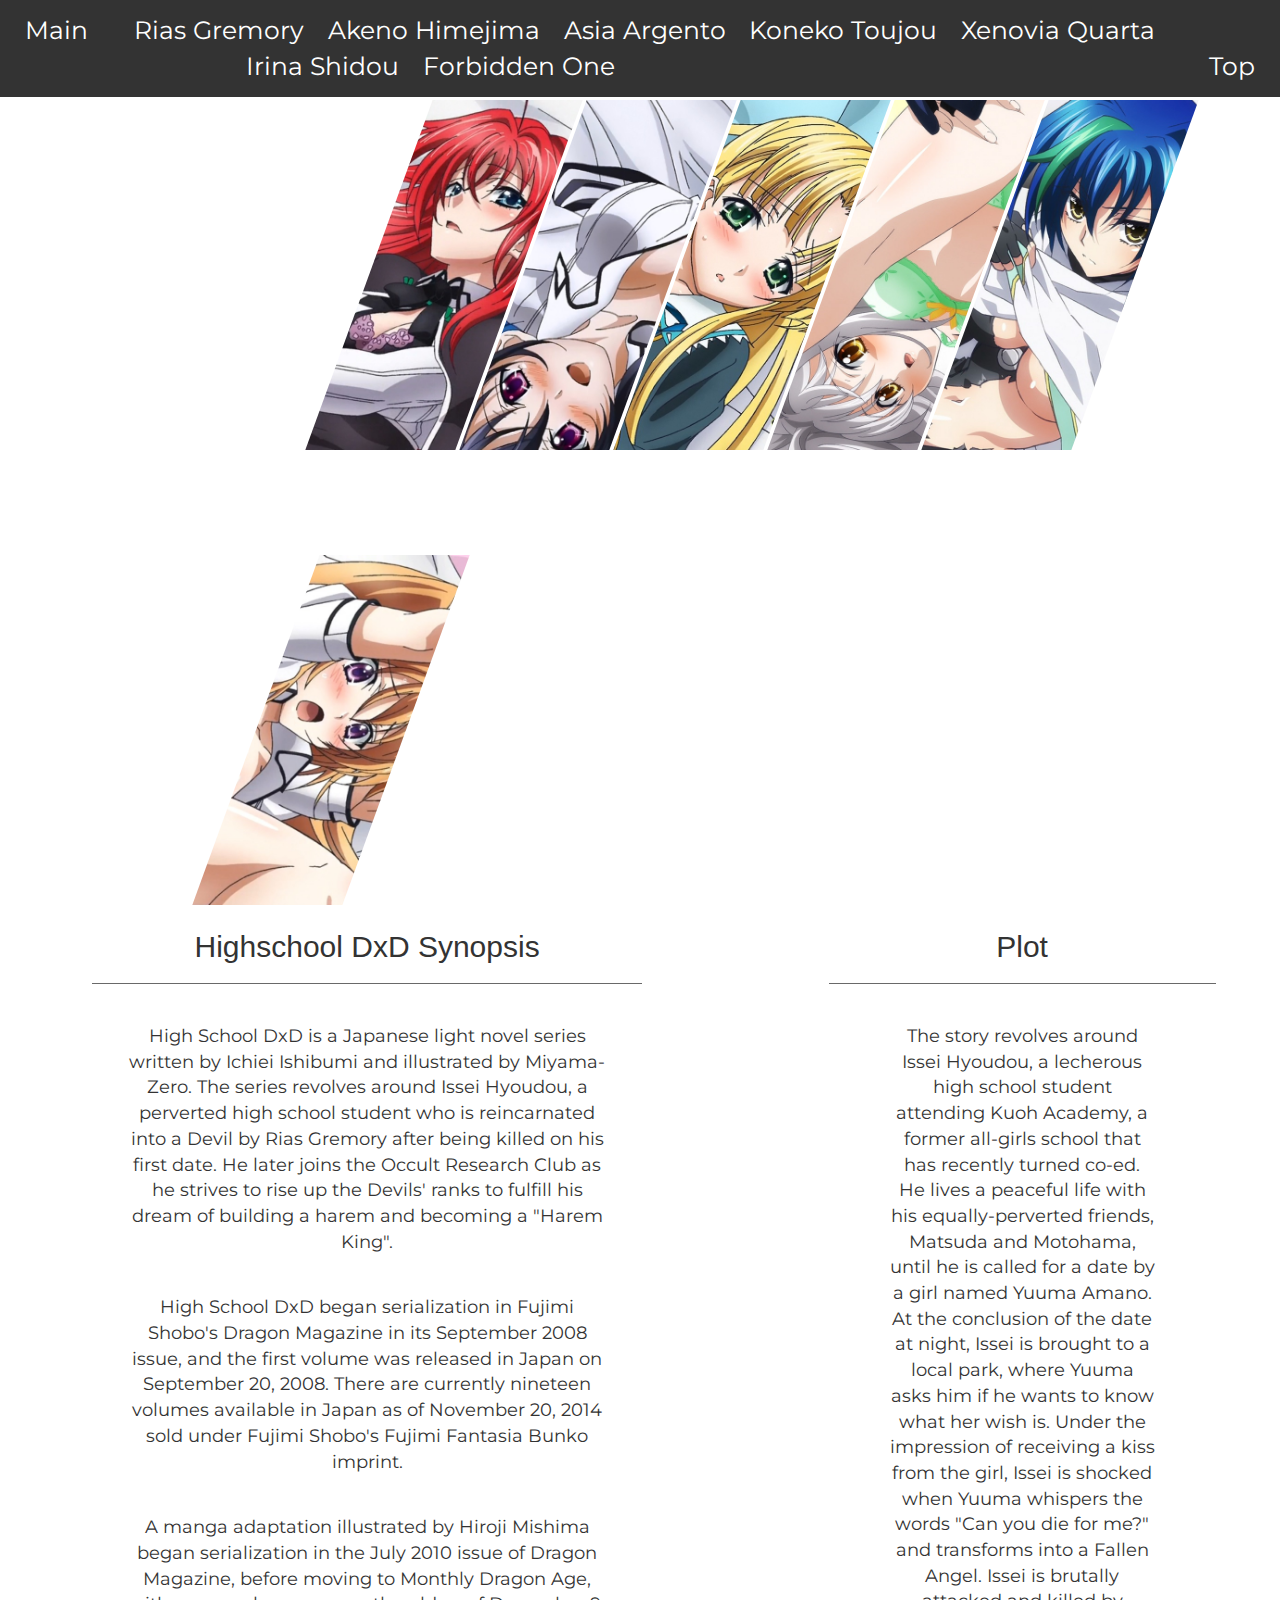
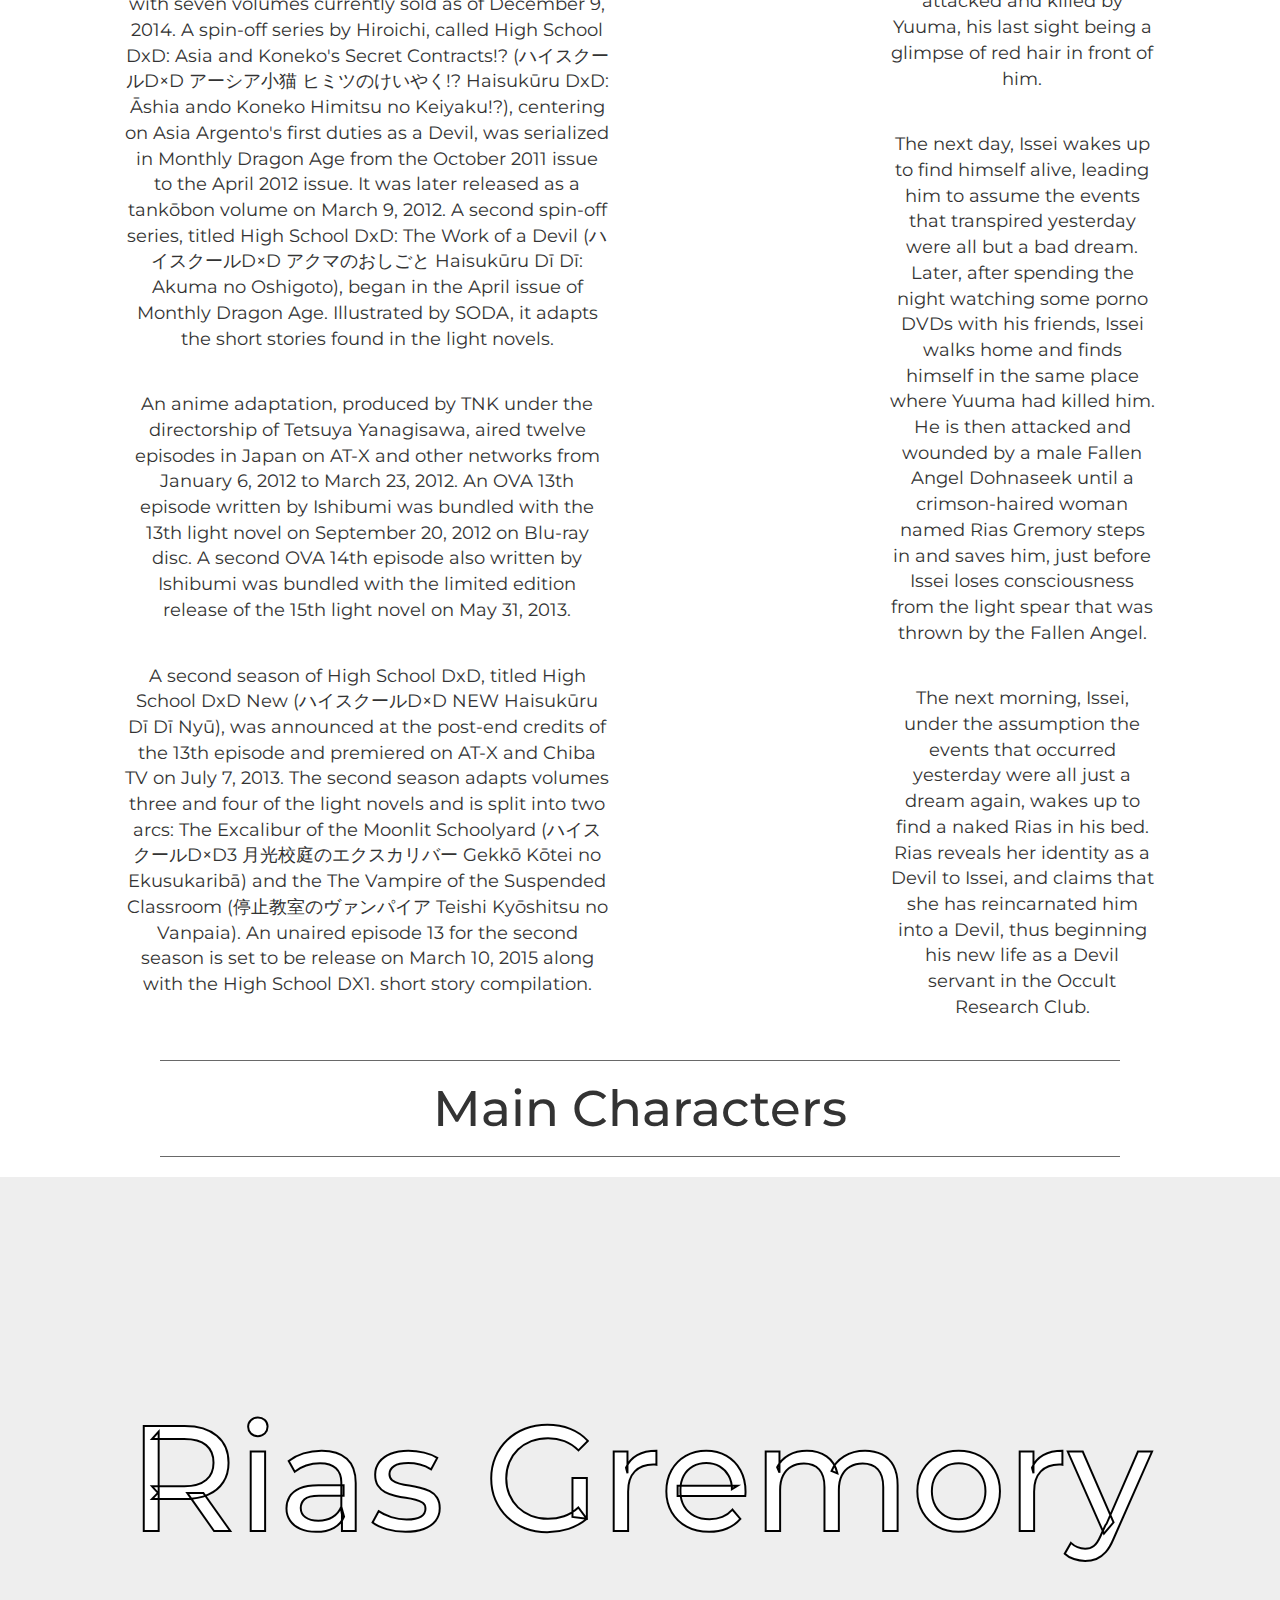
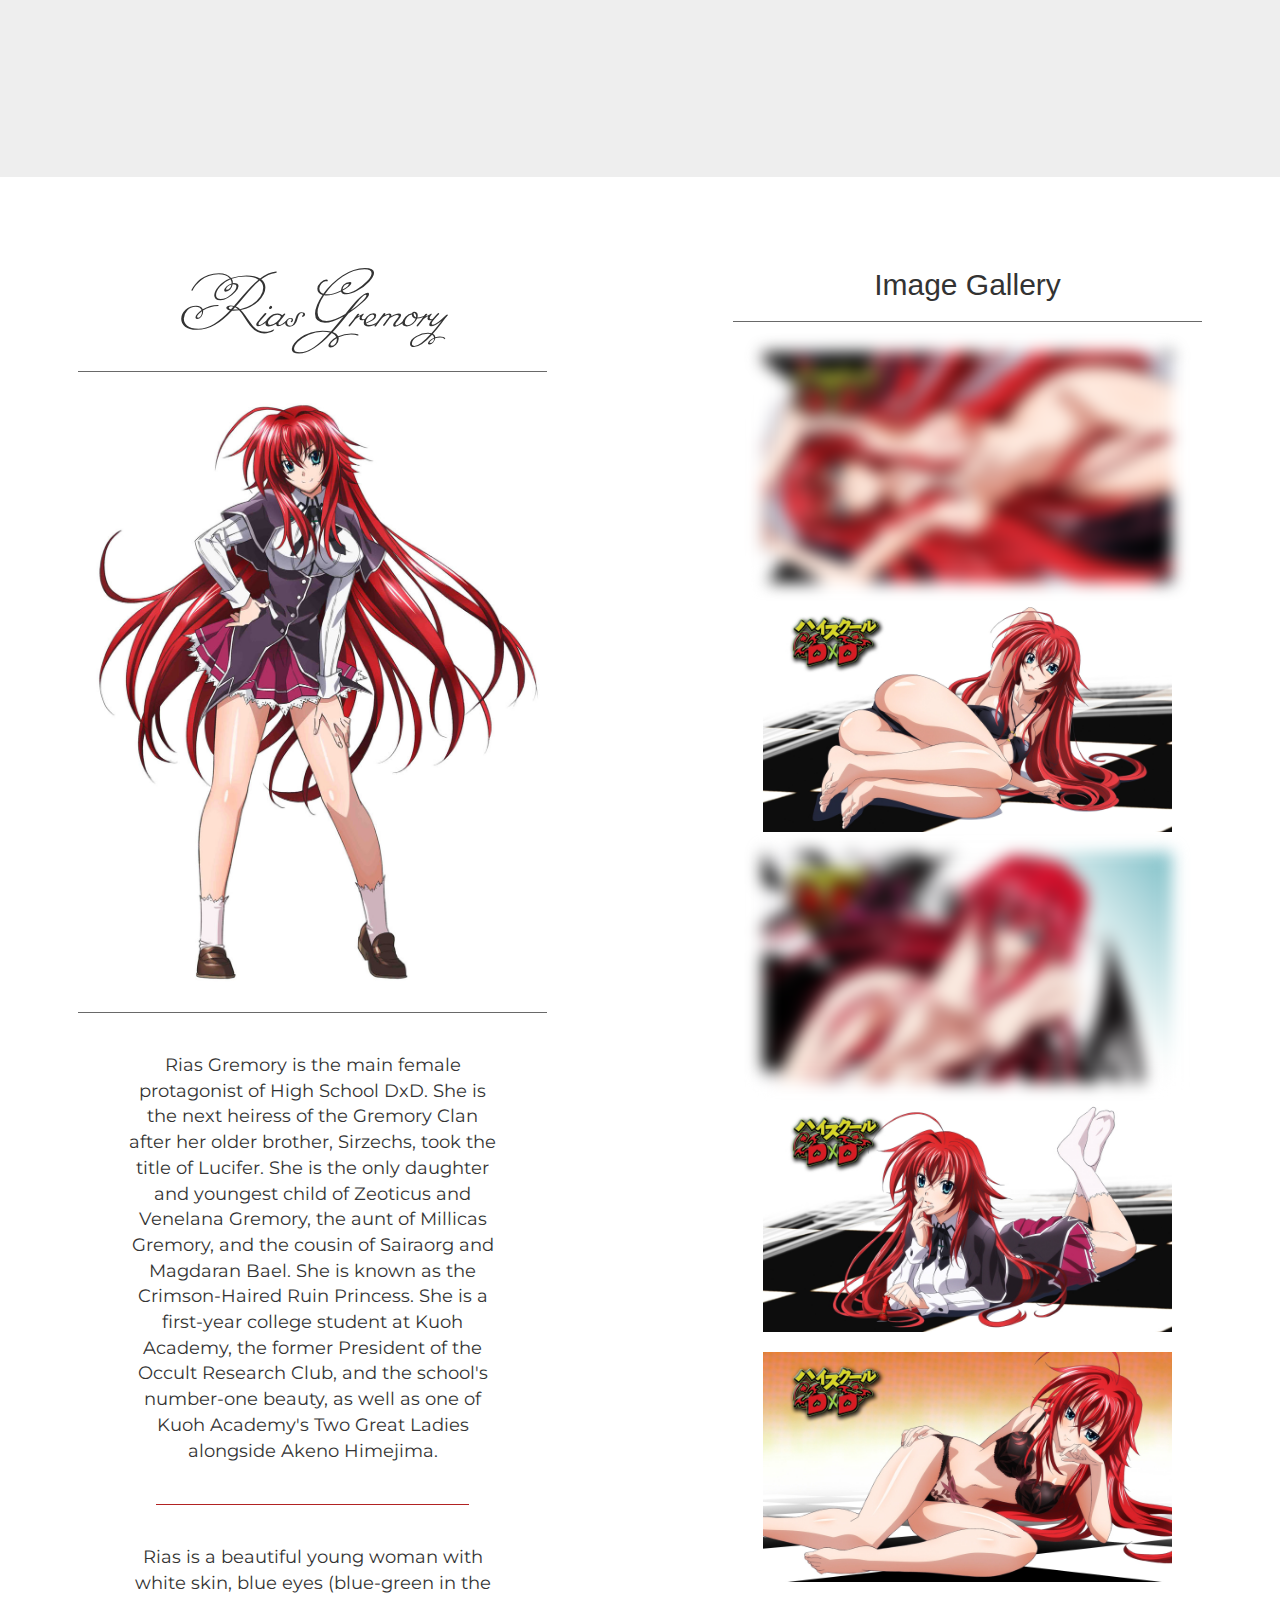
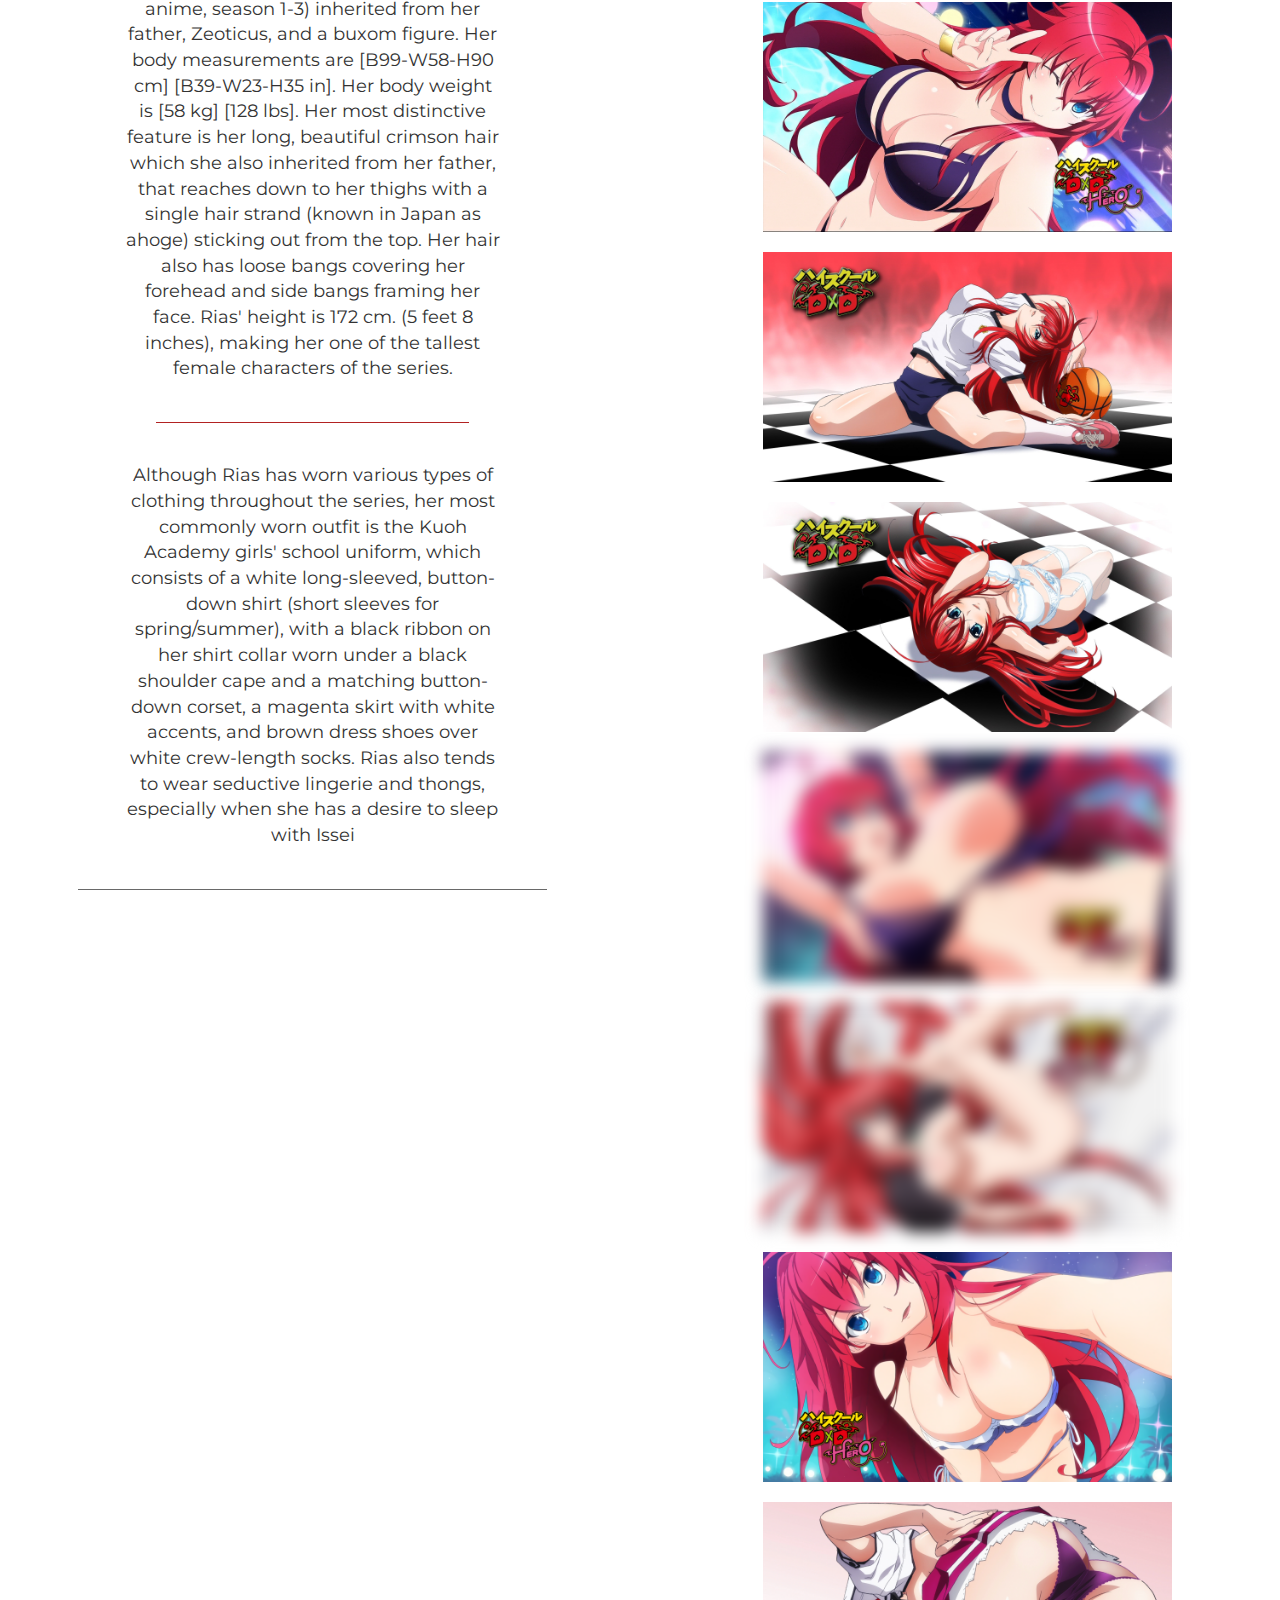
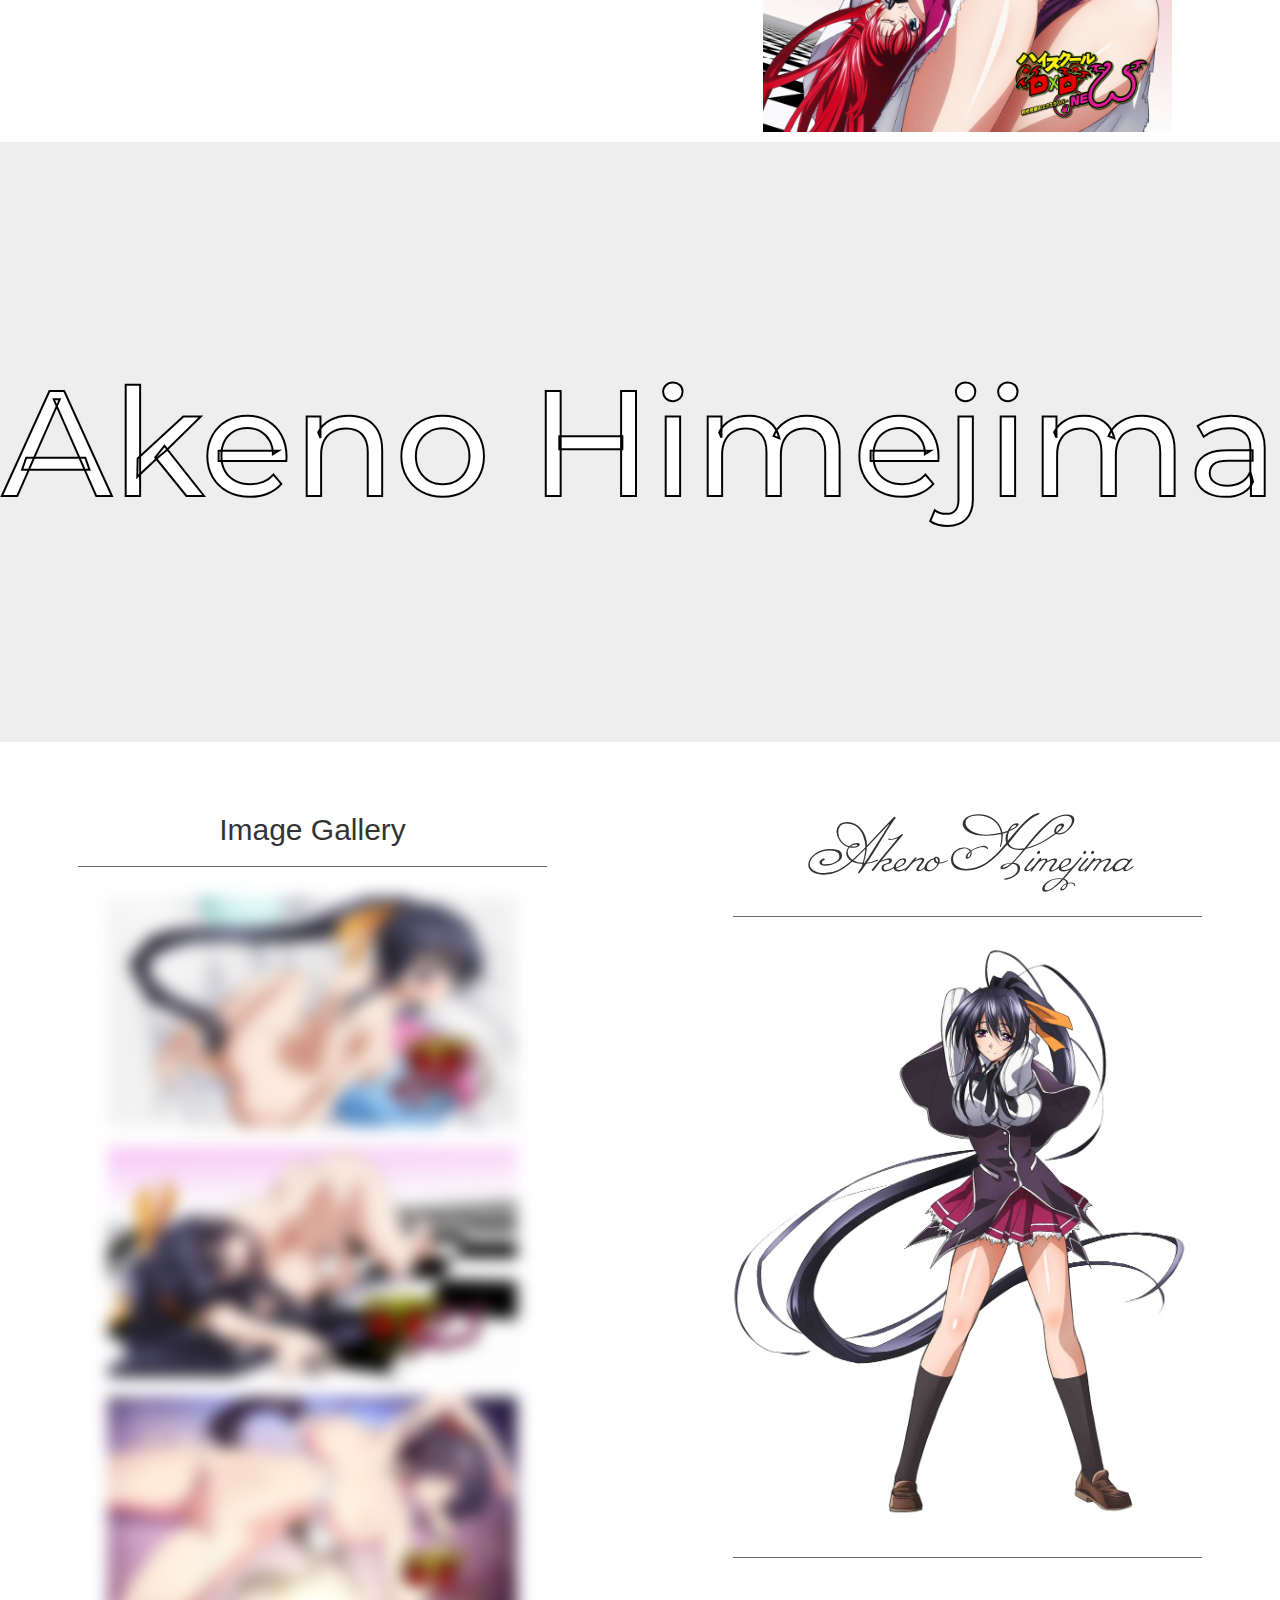
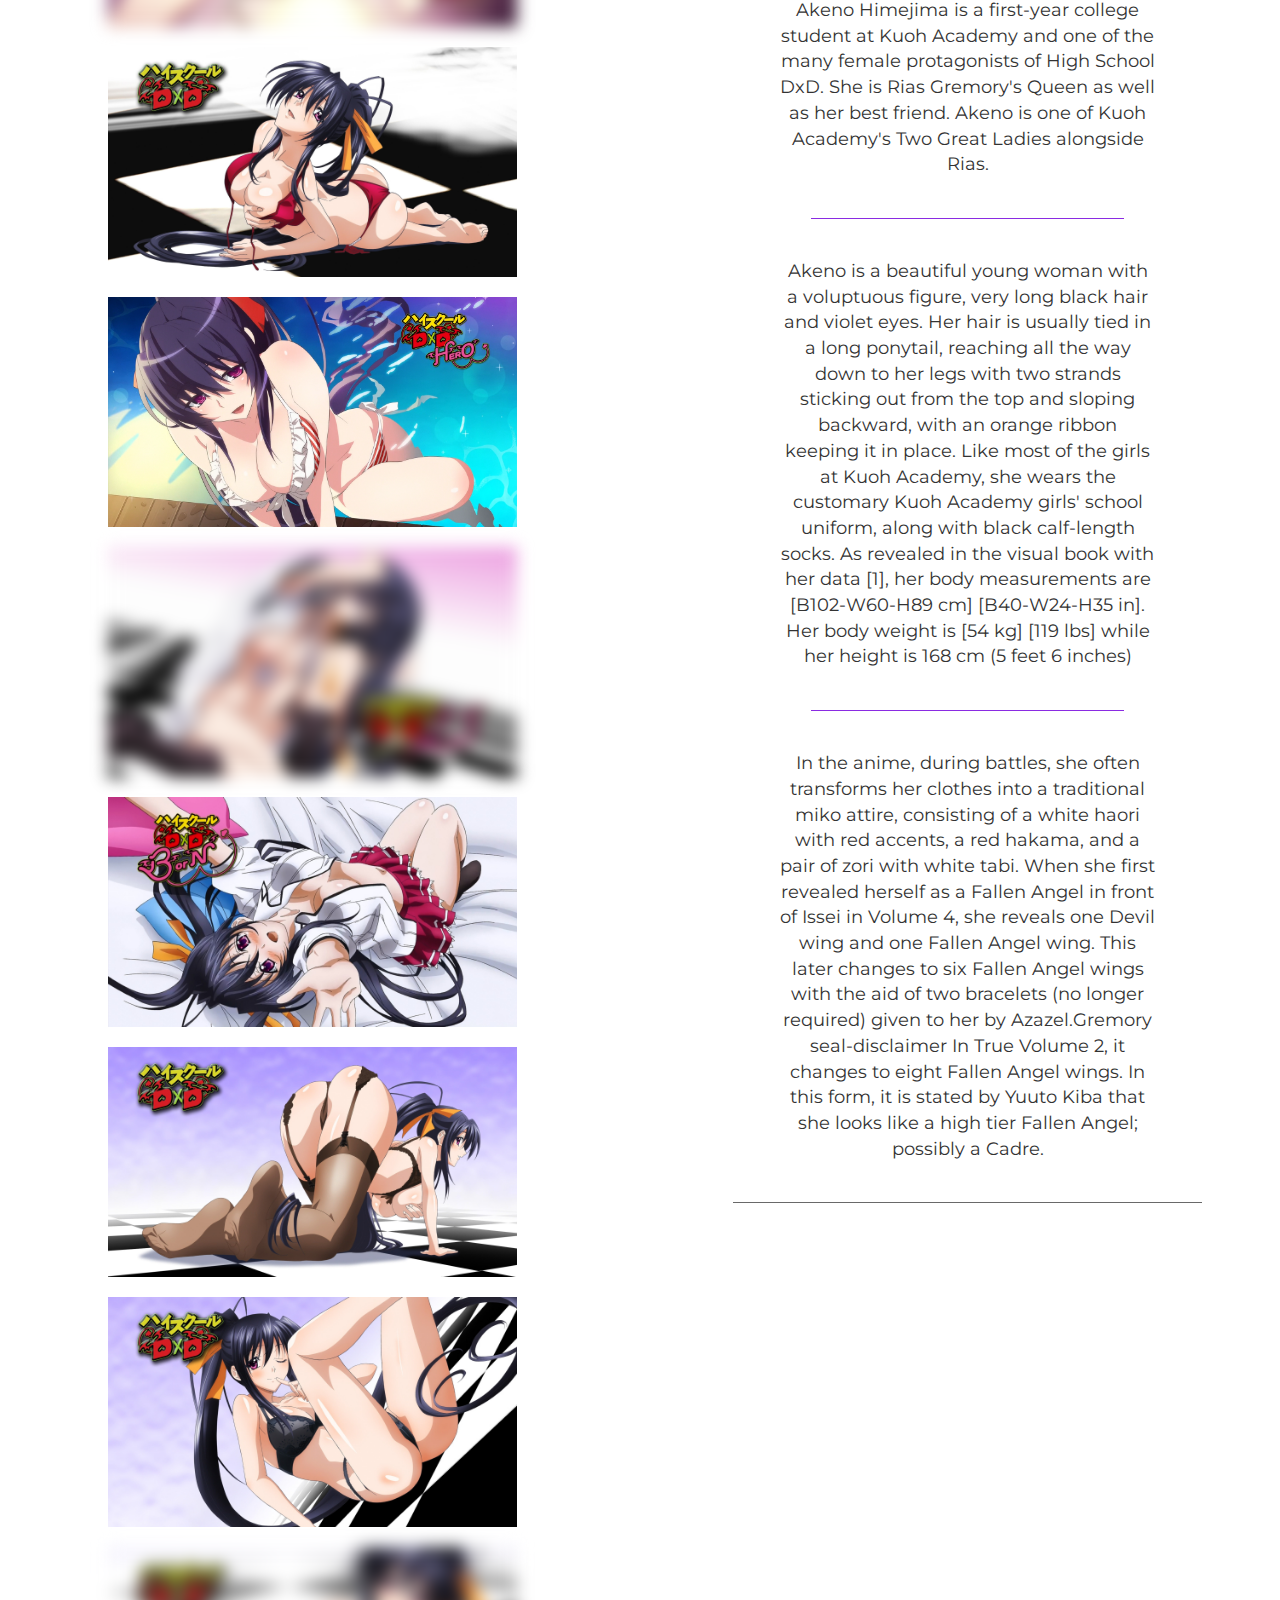
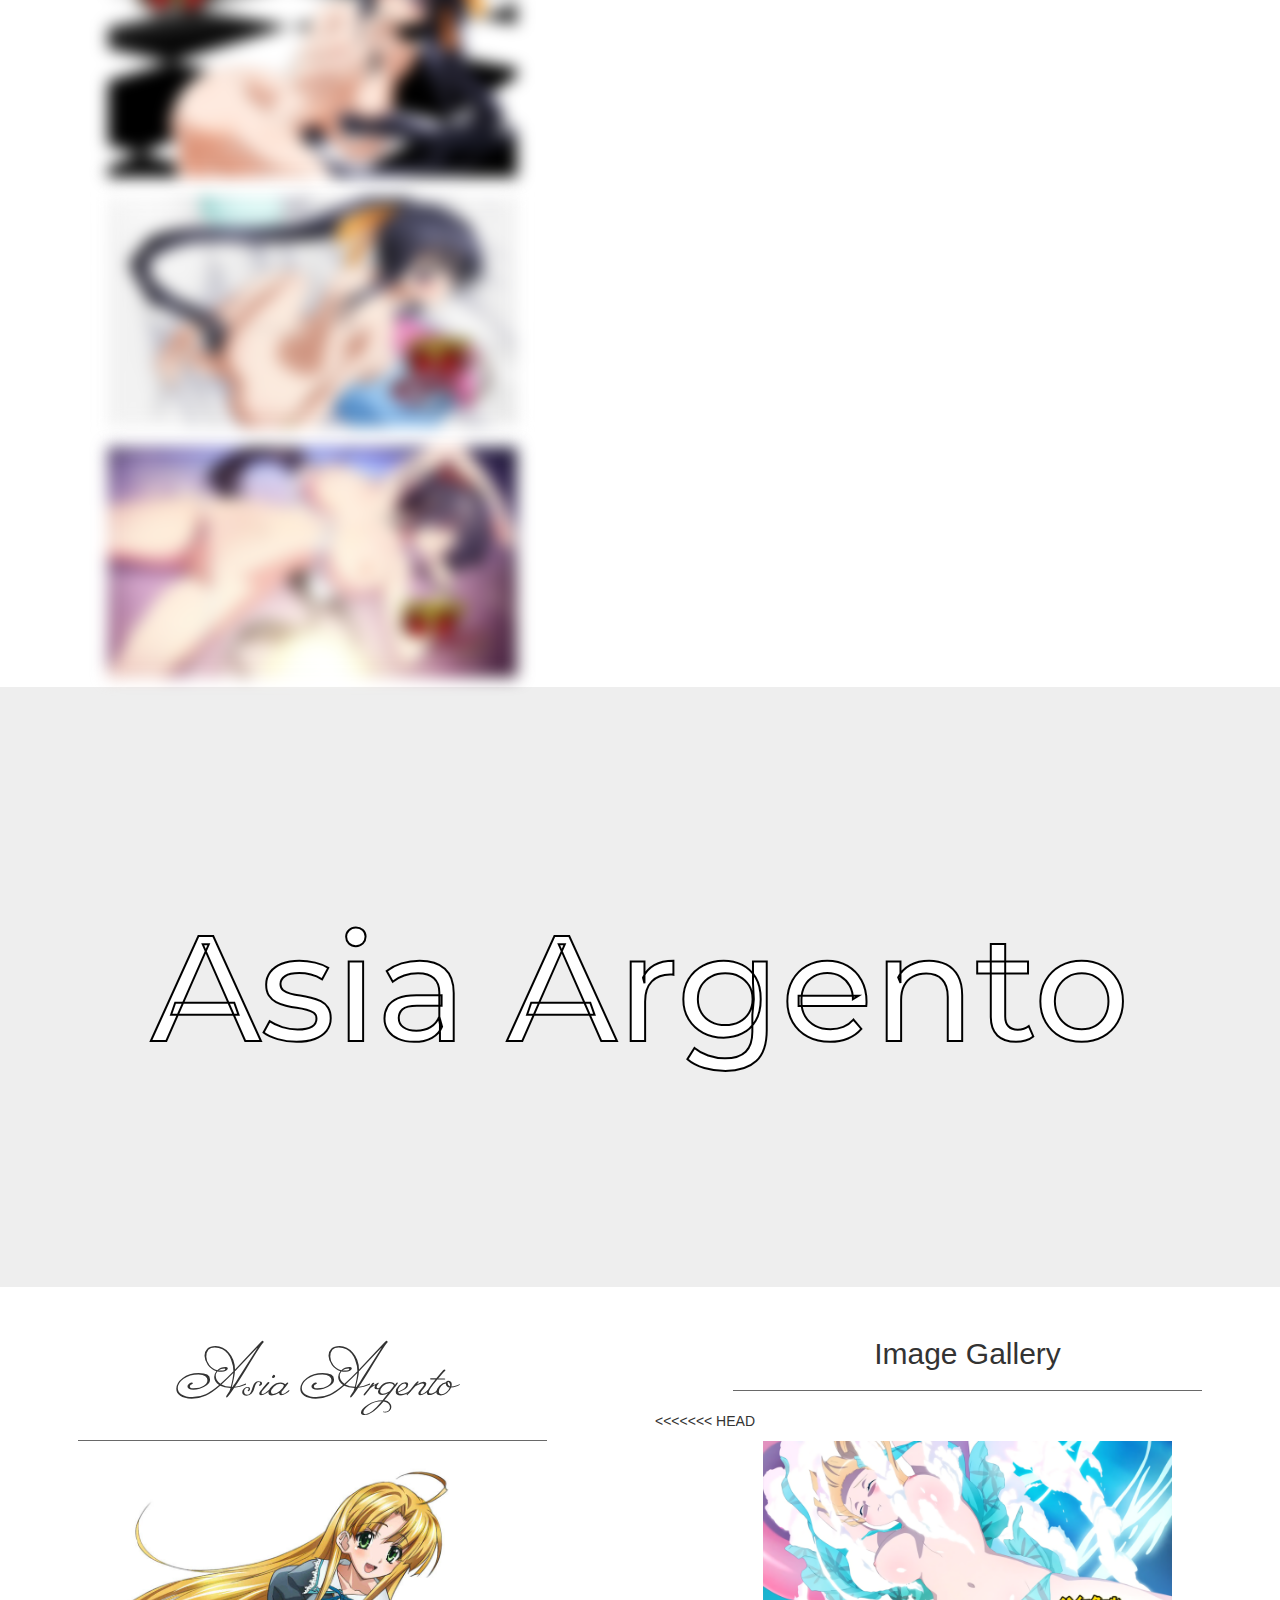
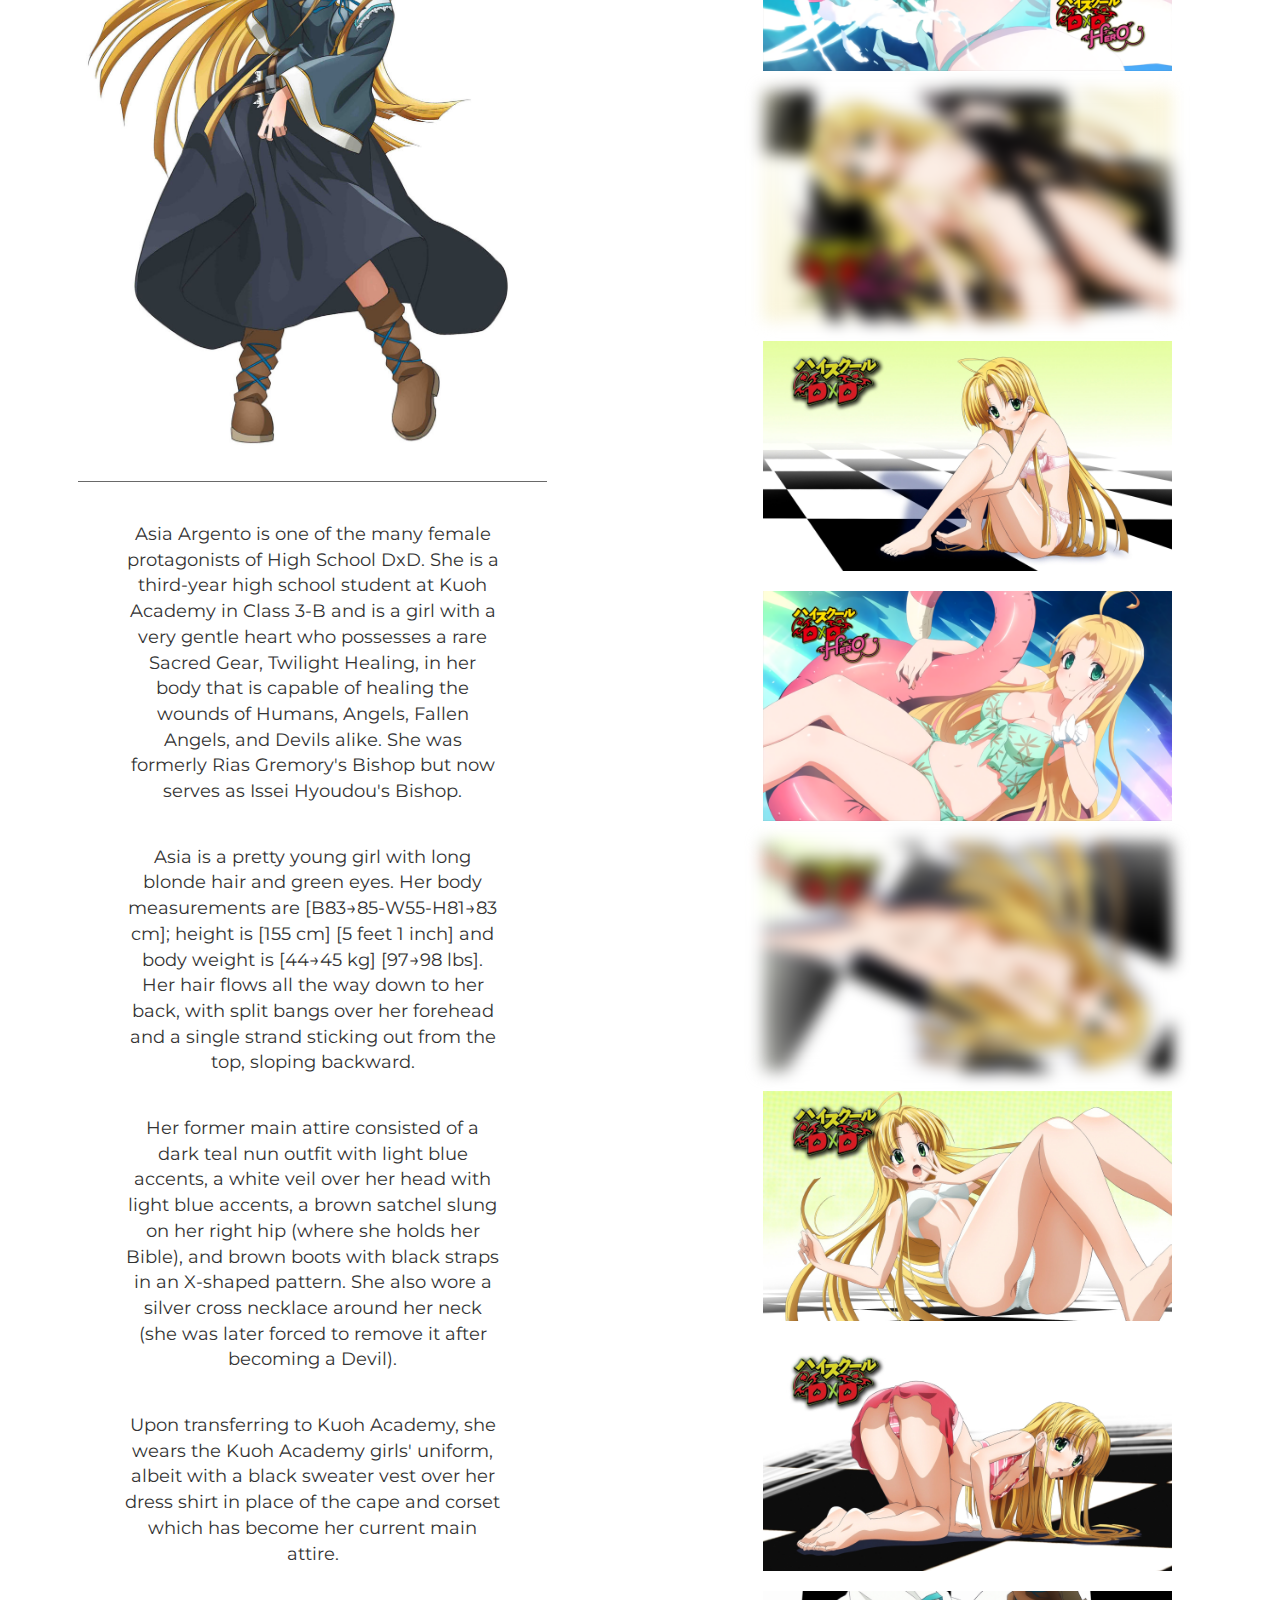
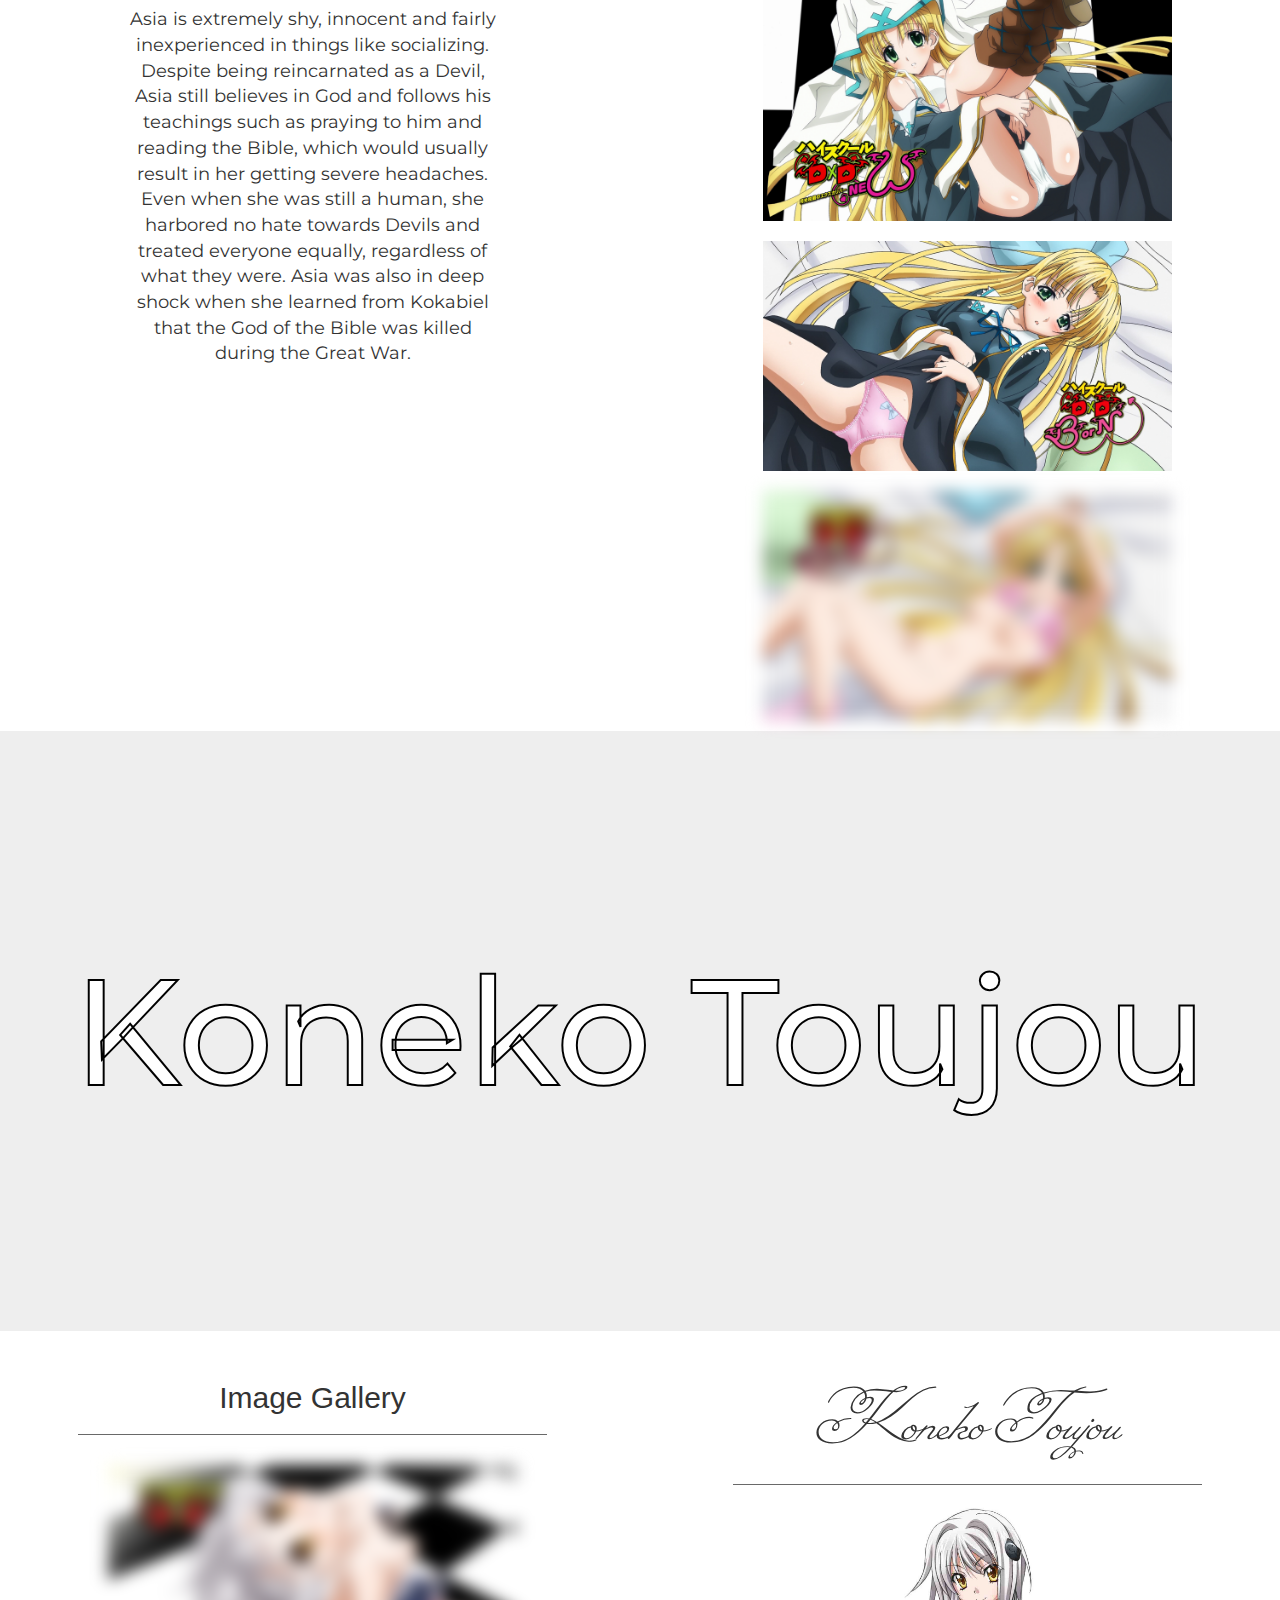
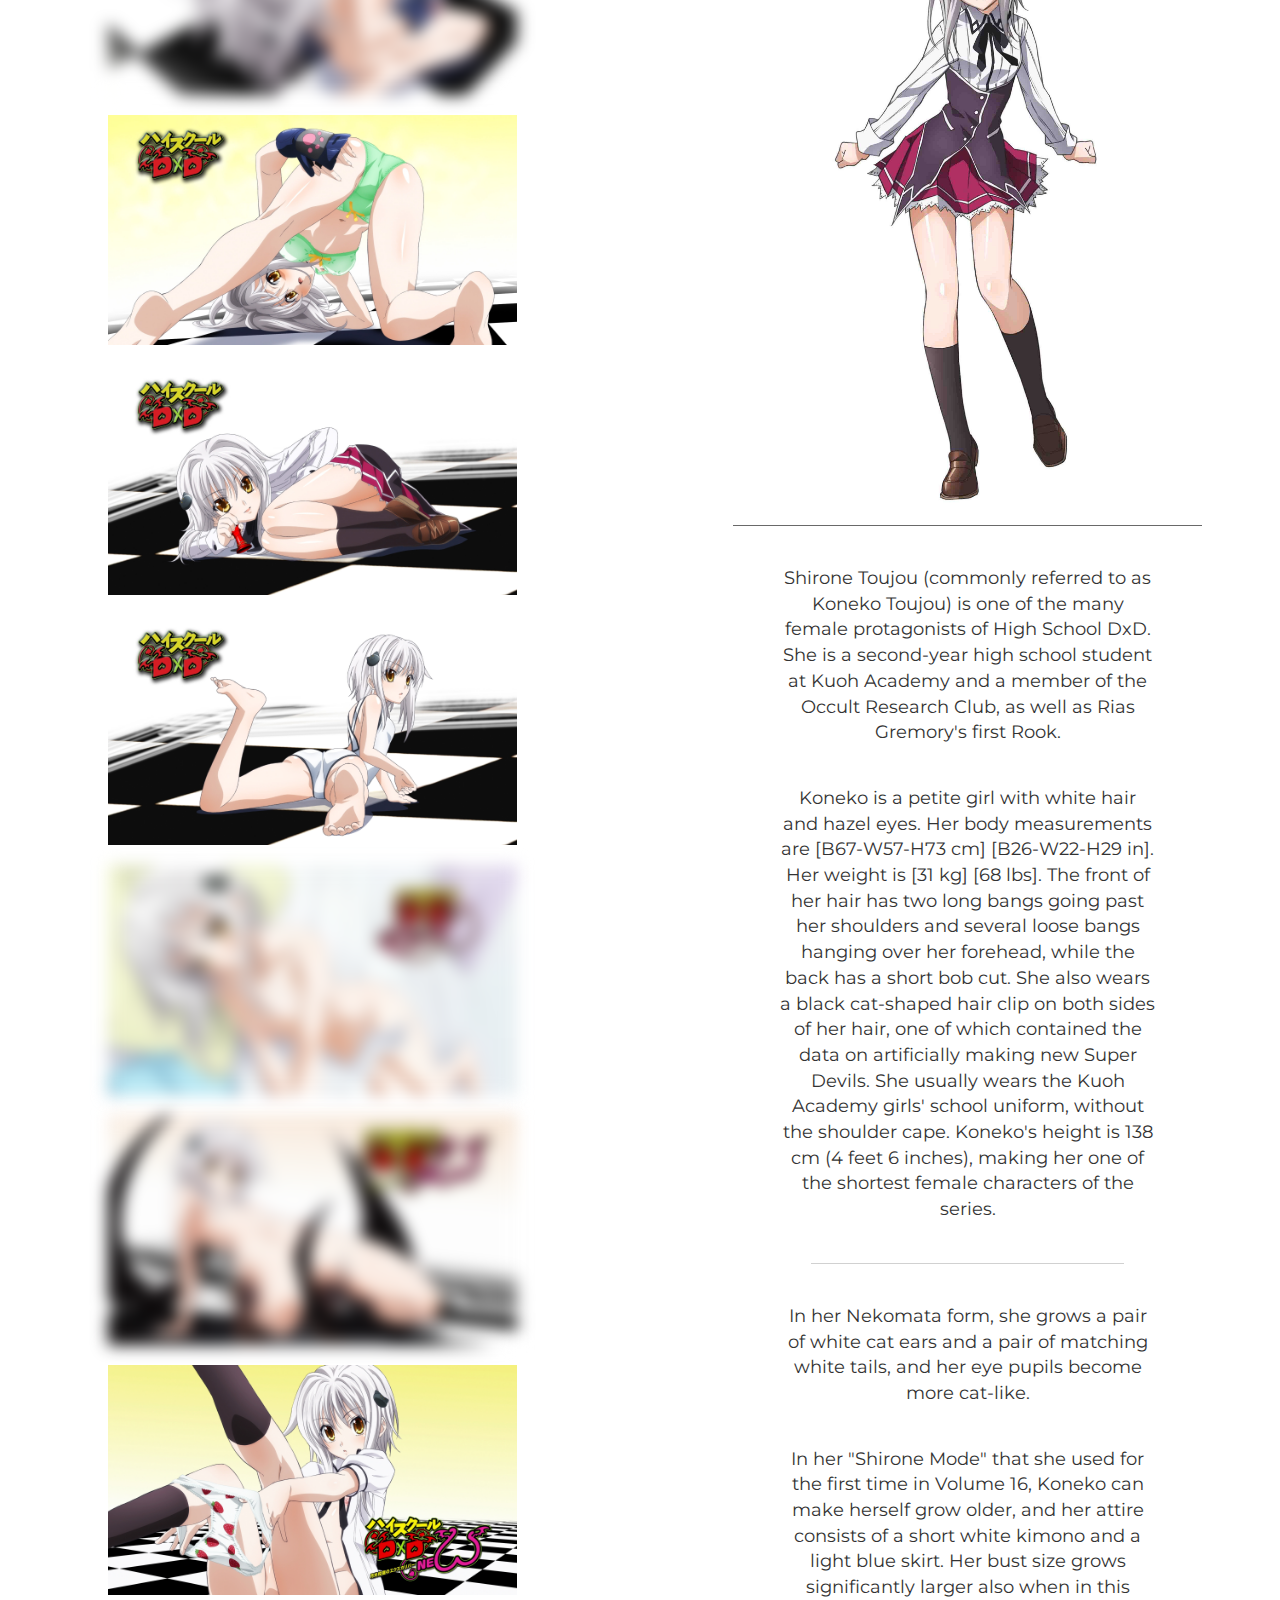
==== commit d0f0e209: "Update index.html" ====
--- a/index.html
+++ b/index.html
@@ -15,9 +15,12 @@
             <li><a href="#Asia">Asia Argento</a></li>
             <li><a href="#Koneko">Koneko Toujou</a></li>
             <li><a href="#Xen">Xenovia Quarta</a></li>
+<<<<<<< HEAD
             <li><a href="#Irina">Irina Shidou</a></li>
             <li><a href="#Gay">Forbidden One</a></li>
             <li class="right"><a href="#Top">Top</a></li>
+=======
+>>>>>>> parent of ce1a484... Update 1.2
         </ul>
         <div id="Top" class="row center">
             <div class="outer">
@@ -63,11 +66,11 @@
         <hr/>
         <h1 class="char">Main Characters</h1>
         <hr/>
-<!--   RIAS GREMORY START -->
-        <div id="Rias" class="jumbotron rias">
+        <div class="jumbotron rias">
             <h1 class="jumbo-txt">Rias Gremory</h1>
         </div>
         <div class="row">
+            <hr id="Rias" class="placeholder"/>
             <div class="col-lg-6">
                 <h1>Rias Gremory</h1>
                 <hr/>
@@ -99,11 +102,10 @@
                 </div>
             </div>
         </div>
-<!--   RIAS GREMORY END -->
-<!--   AKENO HIMEJIMA START -->
-        <div id="Akeno" class="jumbotron two">
+        <div class="jumbotron two">
             <h1 class="jumbo-txt">Akeno Himejima</h1>
         </div>
+        <hr id="Akeno" class="placeholder"/>
         <div class="row">
             <div class="col-lg-6">
                 <h2>Image Gallery</h2>
@@ -118,11 +120,13 @@
                     <img src="imgs/Akeno%205.jpg" alt="akeno" height="250">
                     <img src="imgs/Akeno%207.jpg" alt="akeno" height="250">
                     <img src="imgs/Akeno%208.jpg" alt="akeno" height="250">
-                    <img src="imgs/Akeno%204.jpg" alt="akeno" height="250">
-                </div>
-            </div>
-            <div class="col-lg-6">
-                <h1>Akeno Himejima</h1>
+                    <img class="nsfw" src="imgs/Akeno%209.jpg" alt="akeno" height="250">
+                    <img class="nsfw" src="imgs/Akeno%201.jpg" alt="akeno" height="250">
+                    <img class="nsfw" src="imgs/Akeno%2011.jpg" alt="akeno" height="250">
+                </div>
+            </div>
+            <div class="col-lg-6">
+                <h1 id="Akeno">Akeno Himejima</h1>
                 <hr/>
                 <img class="imgLG" src="imgs/AkenoLG.jpg" alt="akeno" height="600px">
                 <hr/>
@@ -134,27 +138,25 @@
                 <hr/>
             </div>
         </div>
-<!--   AKENO HIMEJIMA END -->
-<!--   ASIA ARGENTO START -->
-        <div id="Asia" class="jumbotron three">
+        <div class="jumbotron three">
             <h1 class="jumbo-txt">Asia Argento</h1>
         </div>
         <div class="row">
             <div class="col-lg-6">
-                <h1>Asia Argento</h1>
+                <h1 id="Asia">Asia Argento</h1>
                 <hr/>
                 <img class="imgLG" src="imgs/AsiaLG.jpg" alt="asia" height="600px">
                 <hr/>
                 <p>Asia Argento is one of the many female protagonists of High School DxD. She is a third-year high school student at Kuoh Academy in Class 3-B and is a girl with a very gentle heart who possesses a rare Sacred Gear, Twilight Healing, in her body that is capable of healing the wounds of Humans, Angels, Fallen Angels, and Devils alike. She was formerly Rias Gremory's Bishop but now serves as Issei Hyoudou's Bishop.</p>
-                <hr class="hr4"/>
                 <p>Asia is a pretty young girl with long blonde hair and green eyes. Her body measurements are [B83→85-W55-H81→83 cm]; height is [155 cm] [5 feet 1 inch] and body weight is [44→45 kg] [97→98 lbs]. Her hair flows all the way down to her back, with split bangs over her forehead and a single strand sticking out from the top, sloping backward.</p>
-                <hr class="hr4"/>
+                <p>Her former main attire consisted of a dark teal nun outfit with light blue accents, a white veil over her head with light blue accents, a brown satchel slung on her right hip (where she holds her Bible), and brown boots with black straps in an X-shaped pattern. She also wore a silver cross necklace around her neck (she was later forced to remove it after becoming a Devil).</p>
+                <p>Upon transferring to Kuoh Academy, she wears the Kuoh Academy girls' uniform, albeit with a black sweater vest over her dress shirt in place of the cape and corset which has become her current main attire.</p>
                 <p>Asia is extremely shy, innocent and fairly inexperienced in things like socializing. Despite being reincarnated as a Devil, Asia still believes in God and follows his teachings such as praying to him and reading the Bible, which would usually result in her getting severe headaches. Even when she was still a human, she harbored no hate towards Devils and treated everyone equally, regardless of what they were. Asia was also in deep shock when she learned from Kokabiel that the God of the Bible was killed during the Great War.</p>
-                <hr/>
-            </div>
-            <div class="col-lg-6">
-                <h2>Image Gallery</h2>
-                <hr/>
+            </div>
+            <div class="col-lg-6">
+                <h2>Image Gallery</h2>
+                <hr/>
+<<<<<<< HEAD
                 <div class="img-gal">
                     <img src="imgs/Asia/Asia%201.png" alt="asia" height="250">
                     <img class="nsfw" src="imgs/Asia/Asia%208.jpg" alt="asia" height="250">
@@ -246,6 +248,8 @@
                     <h1 class="jumbo-txt">Irina<br/>Shidou</h1>
                 </div>
                 <hr/>
+=======
+>>>>>>> parent of ce1a484... Update 1.2
             </div>
         </div>
     <script src="https://code.jquery.com/jquery-3.3.1.slim.min.js" integrity="sha384-q8i/X+965DzO0rT7abK41JStQIAqVgRVzpbzo5smXKp4YfRvH+8abtTE1Pi6jizo" crossorigin="anonymous"></script>
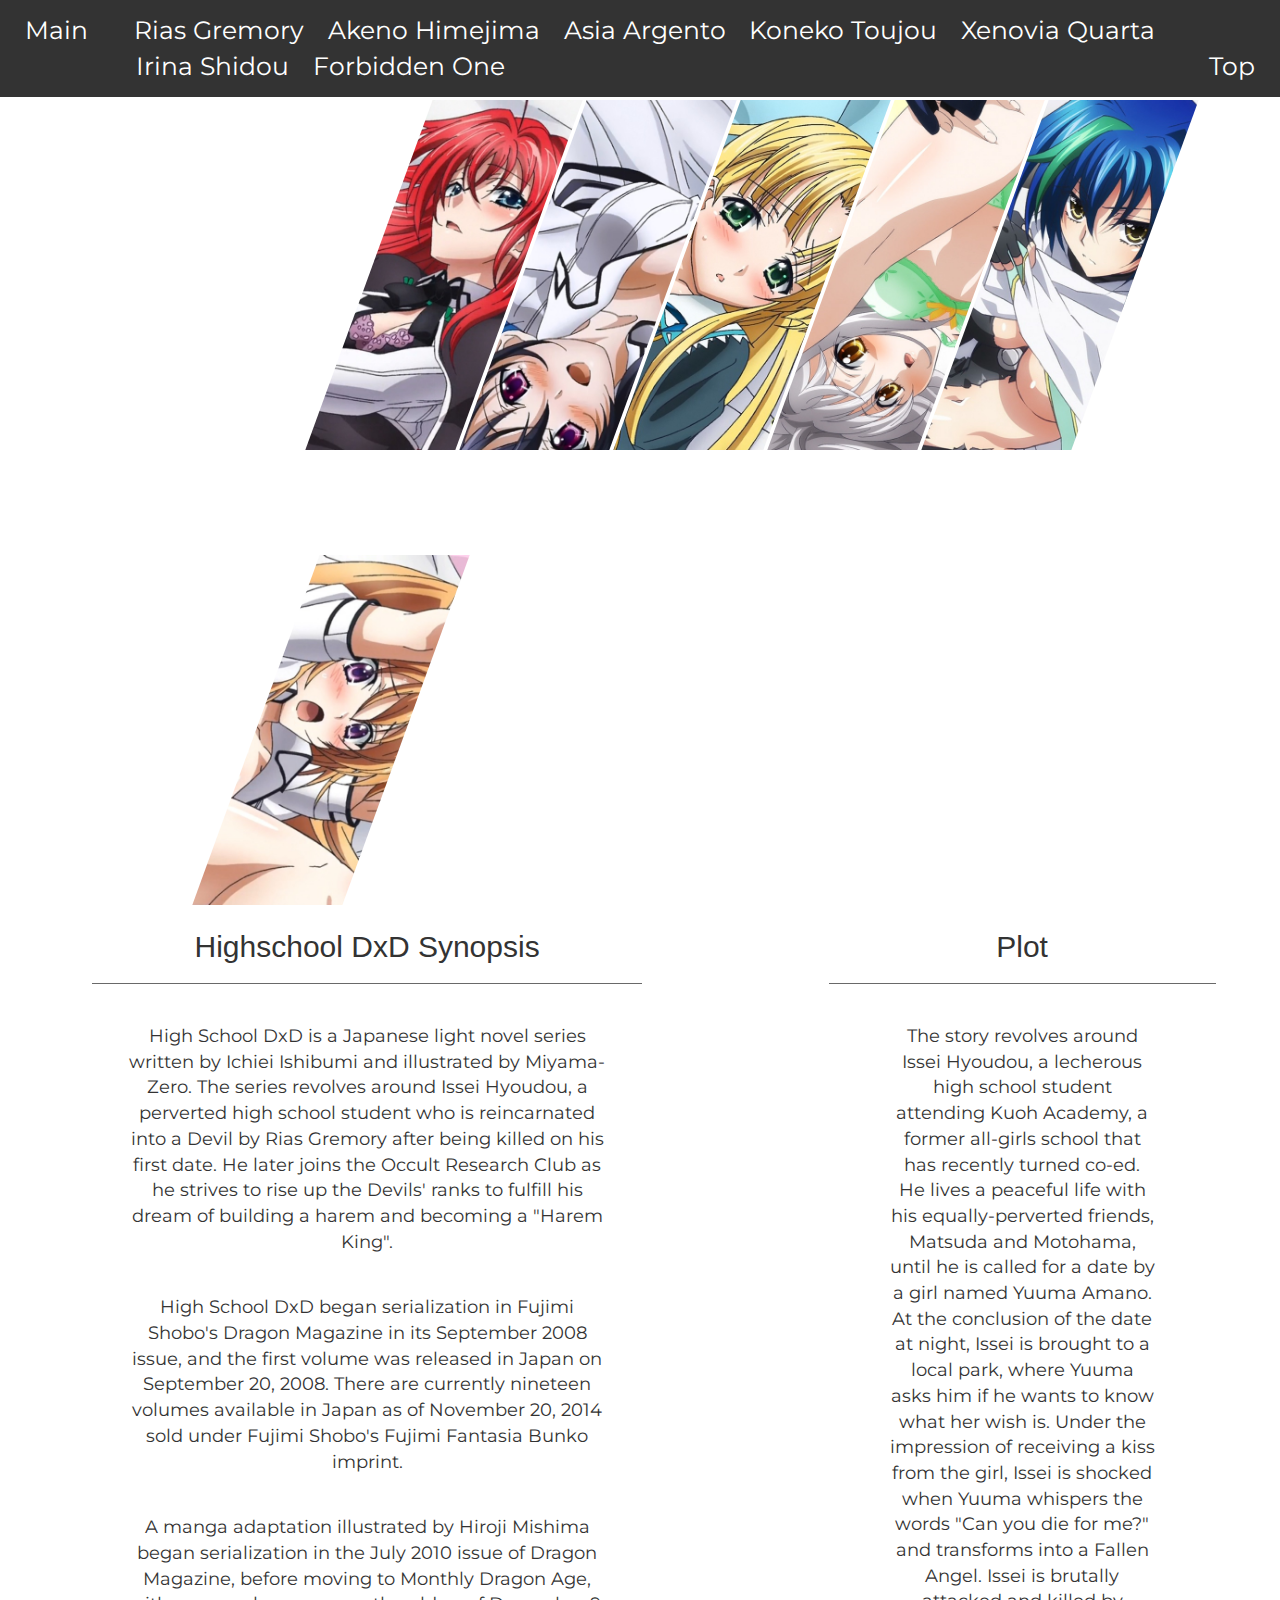
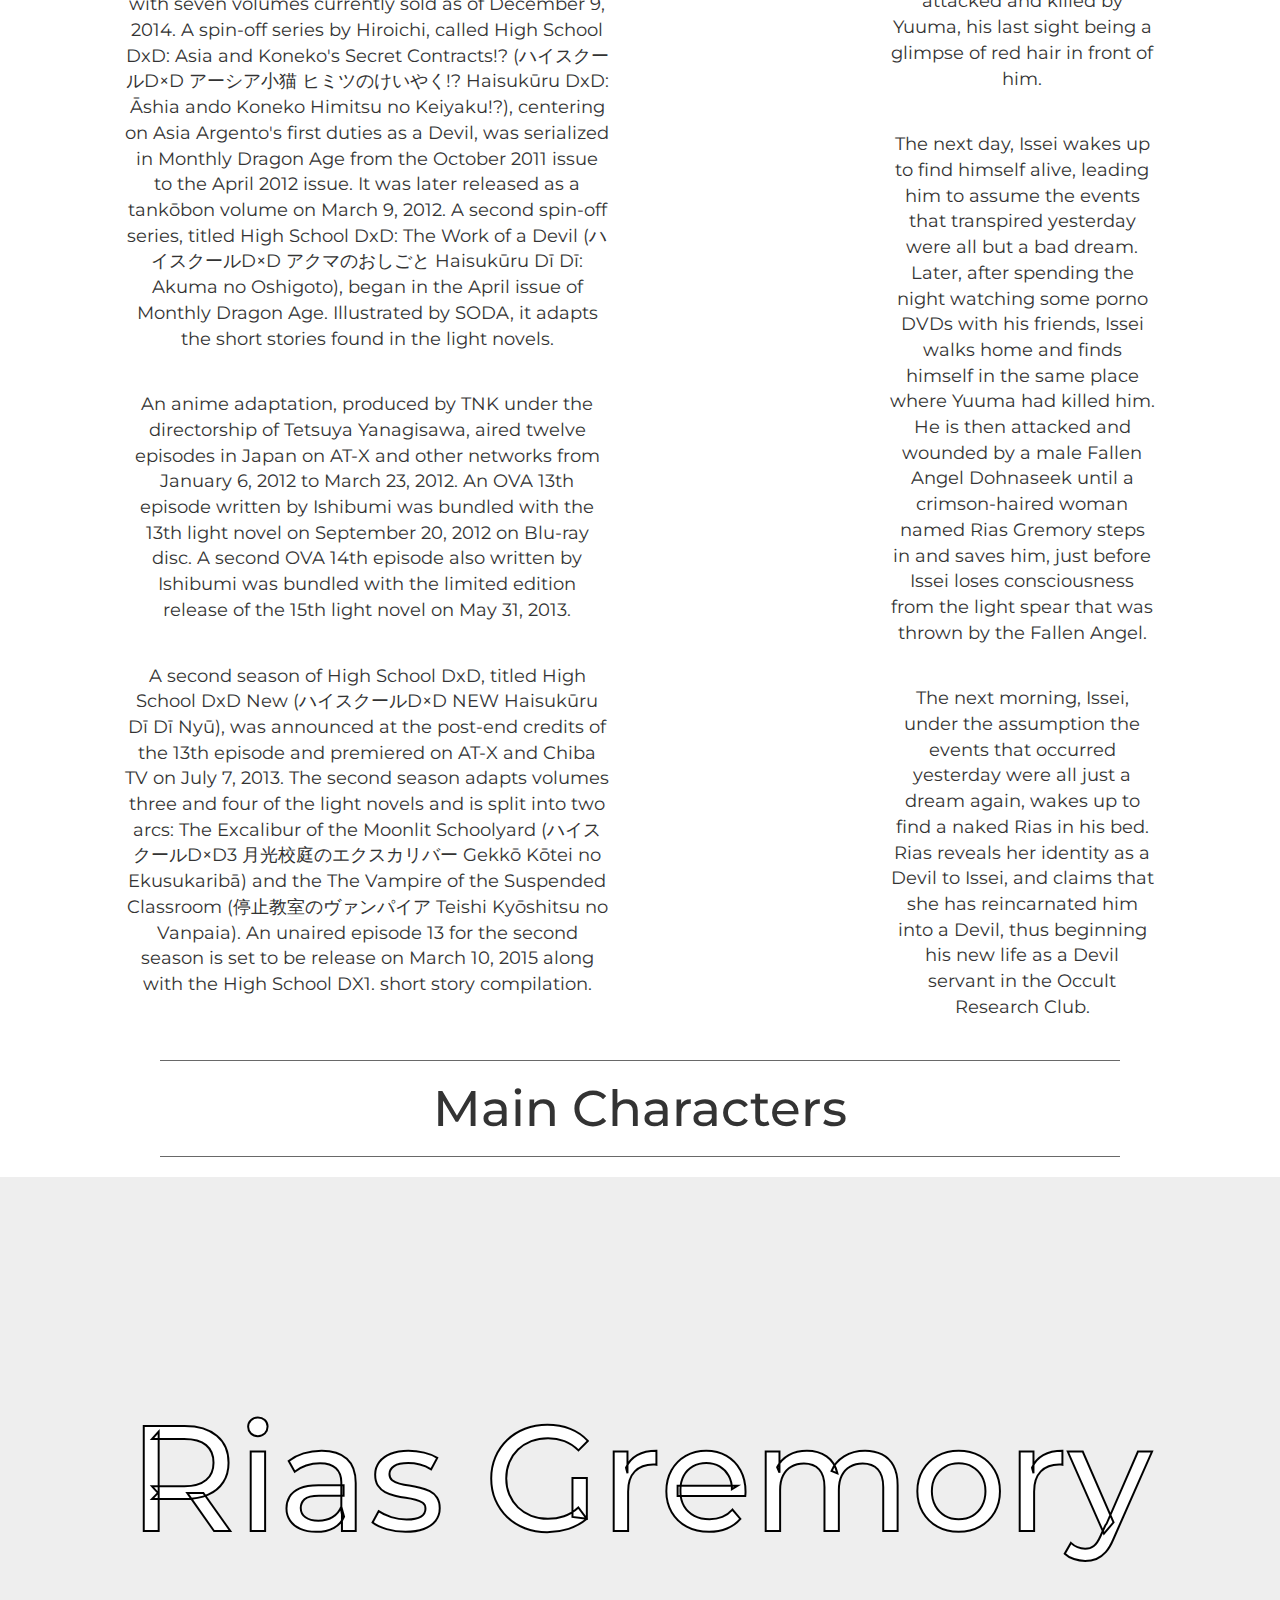
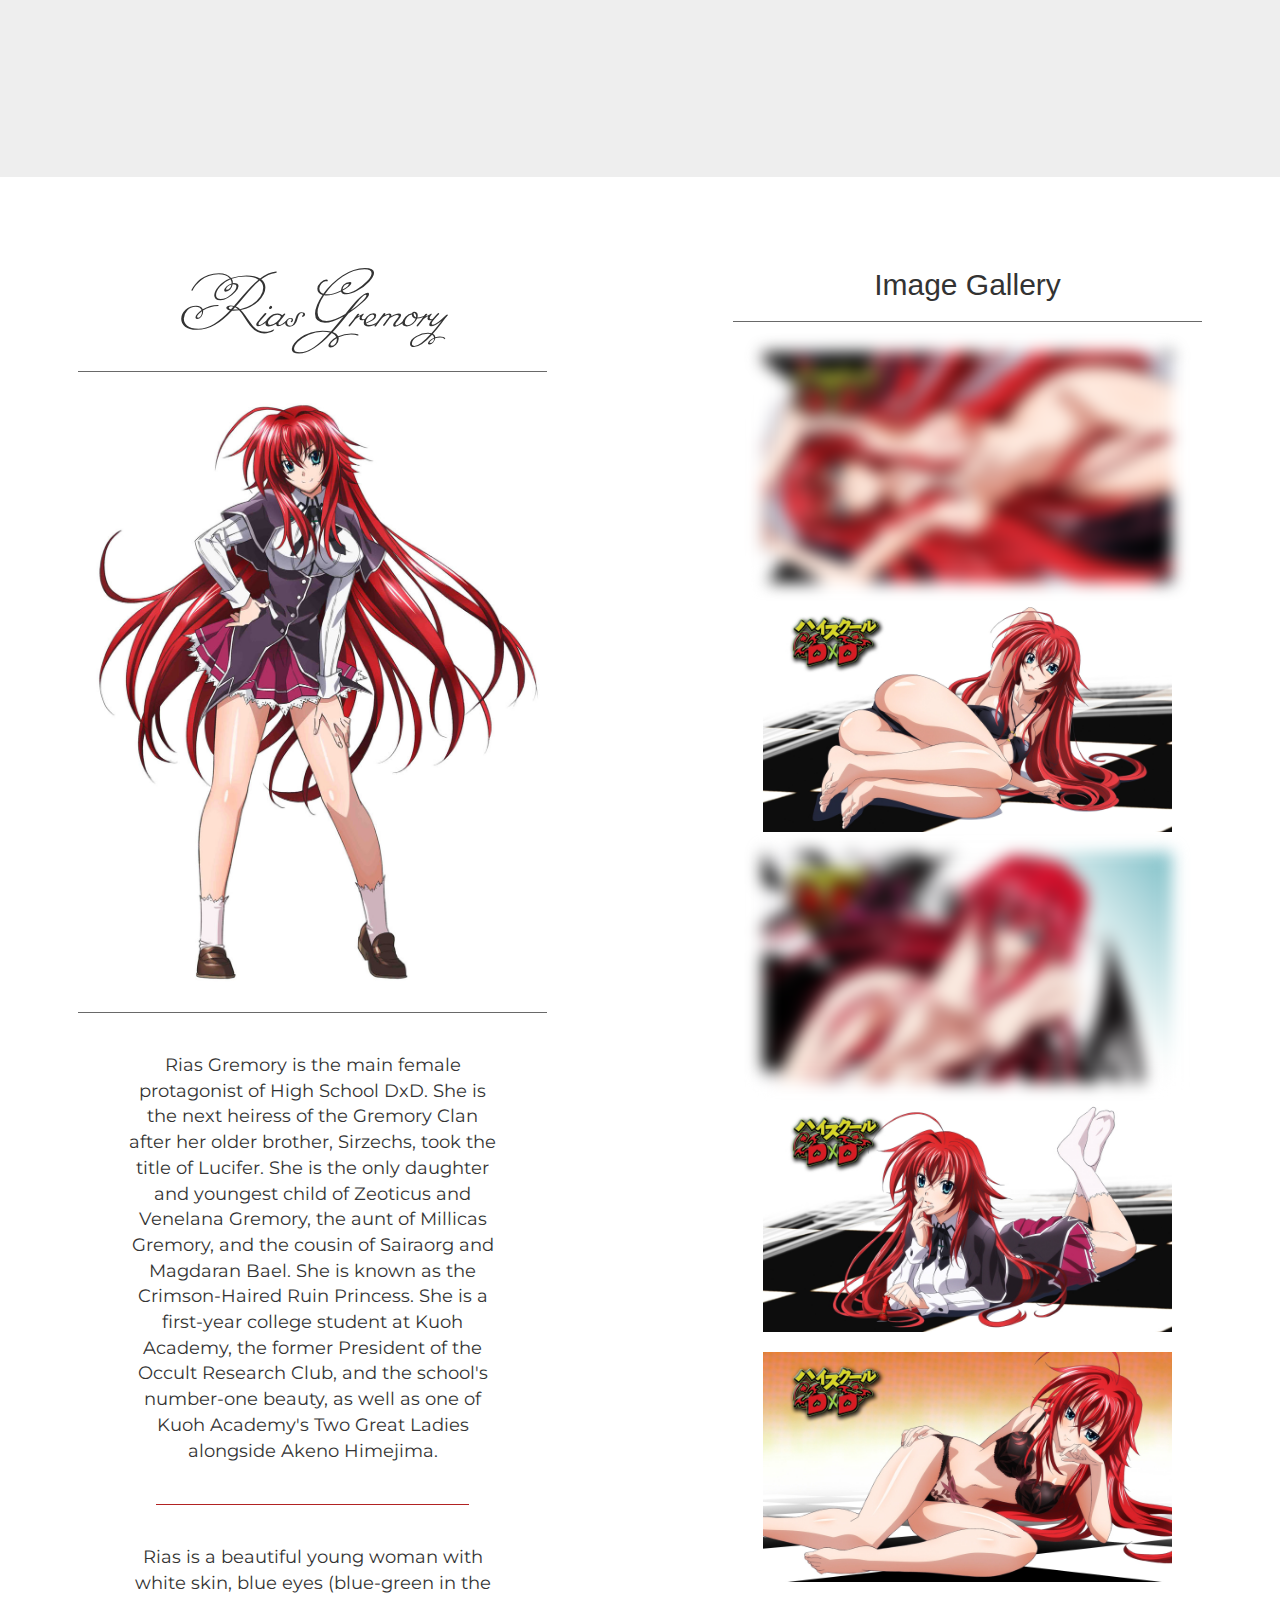
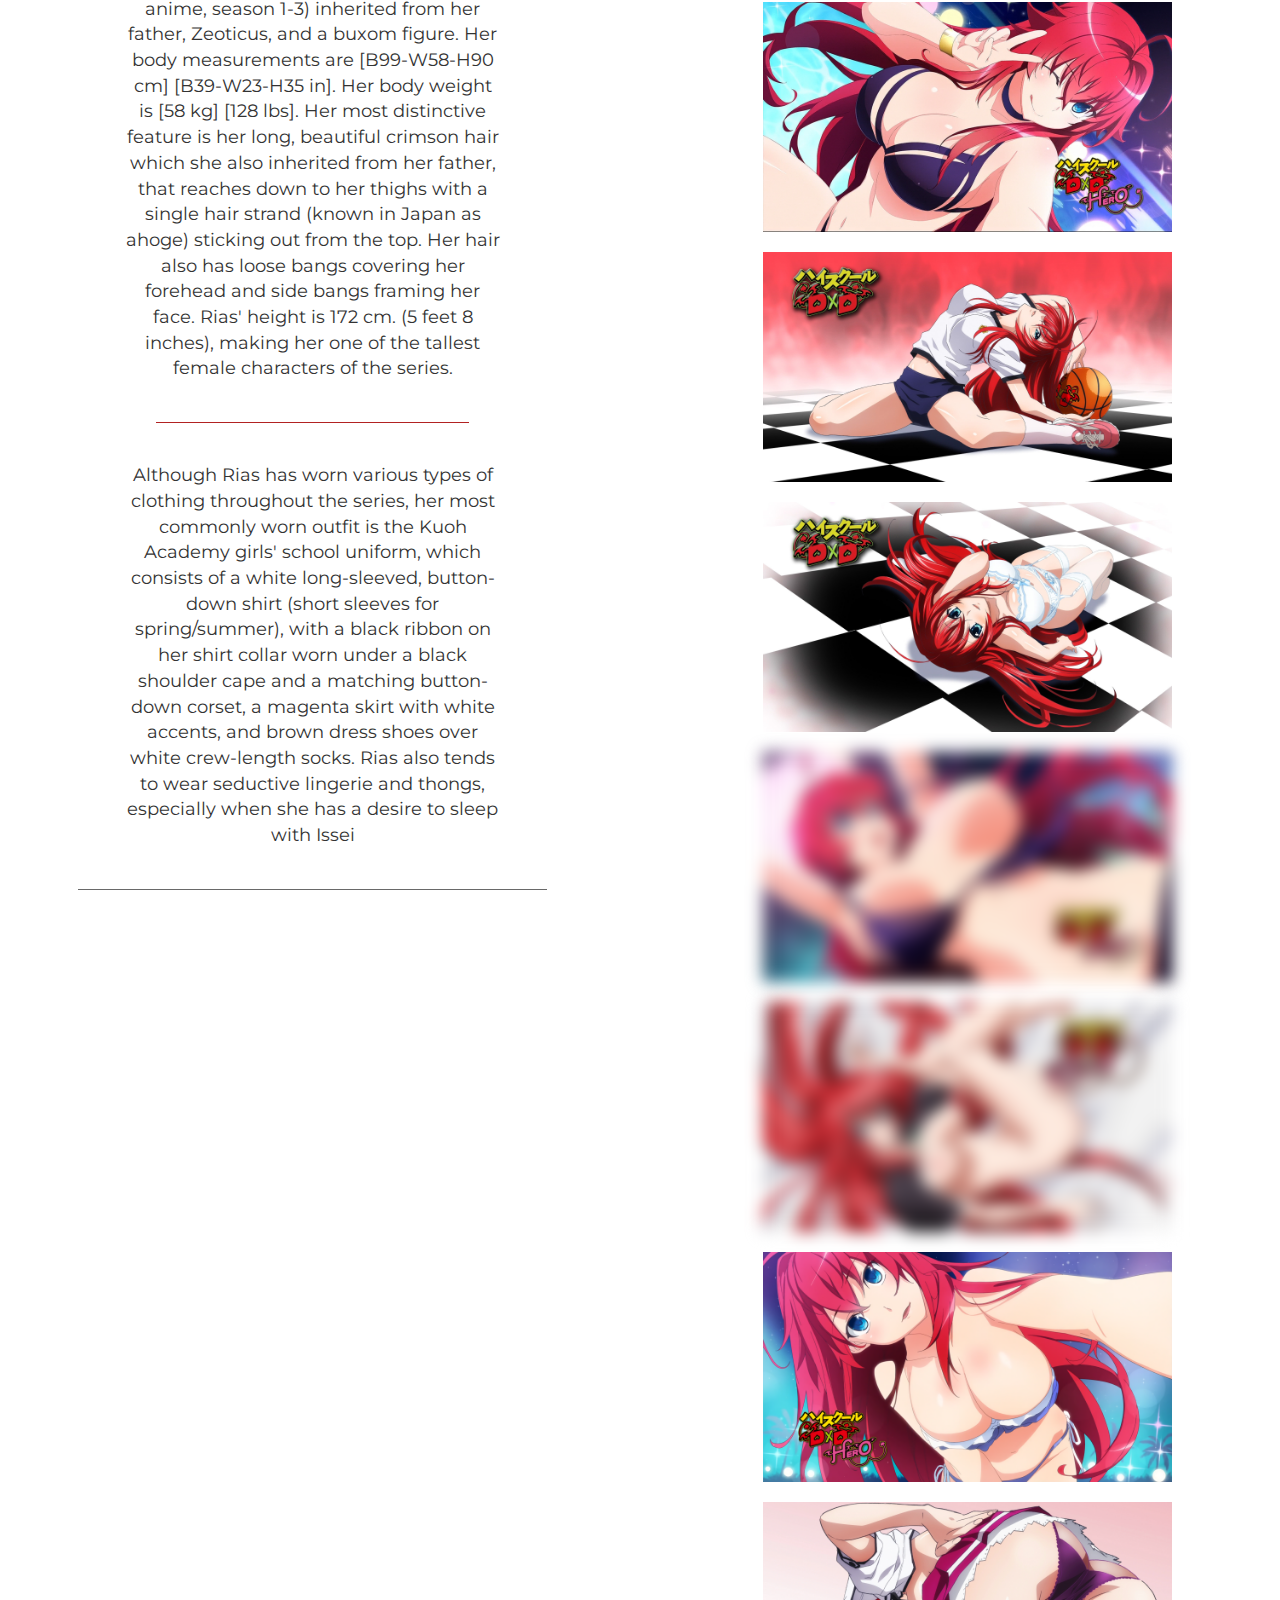
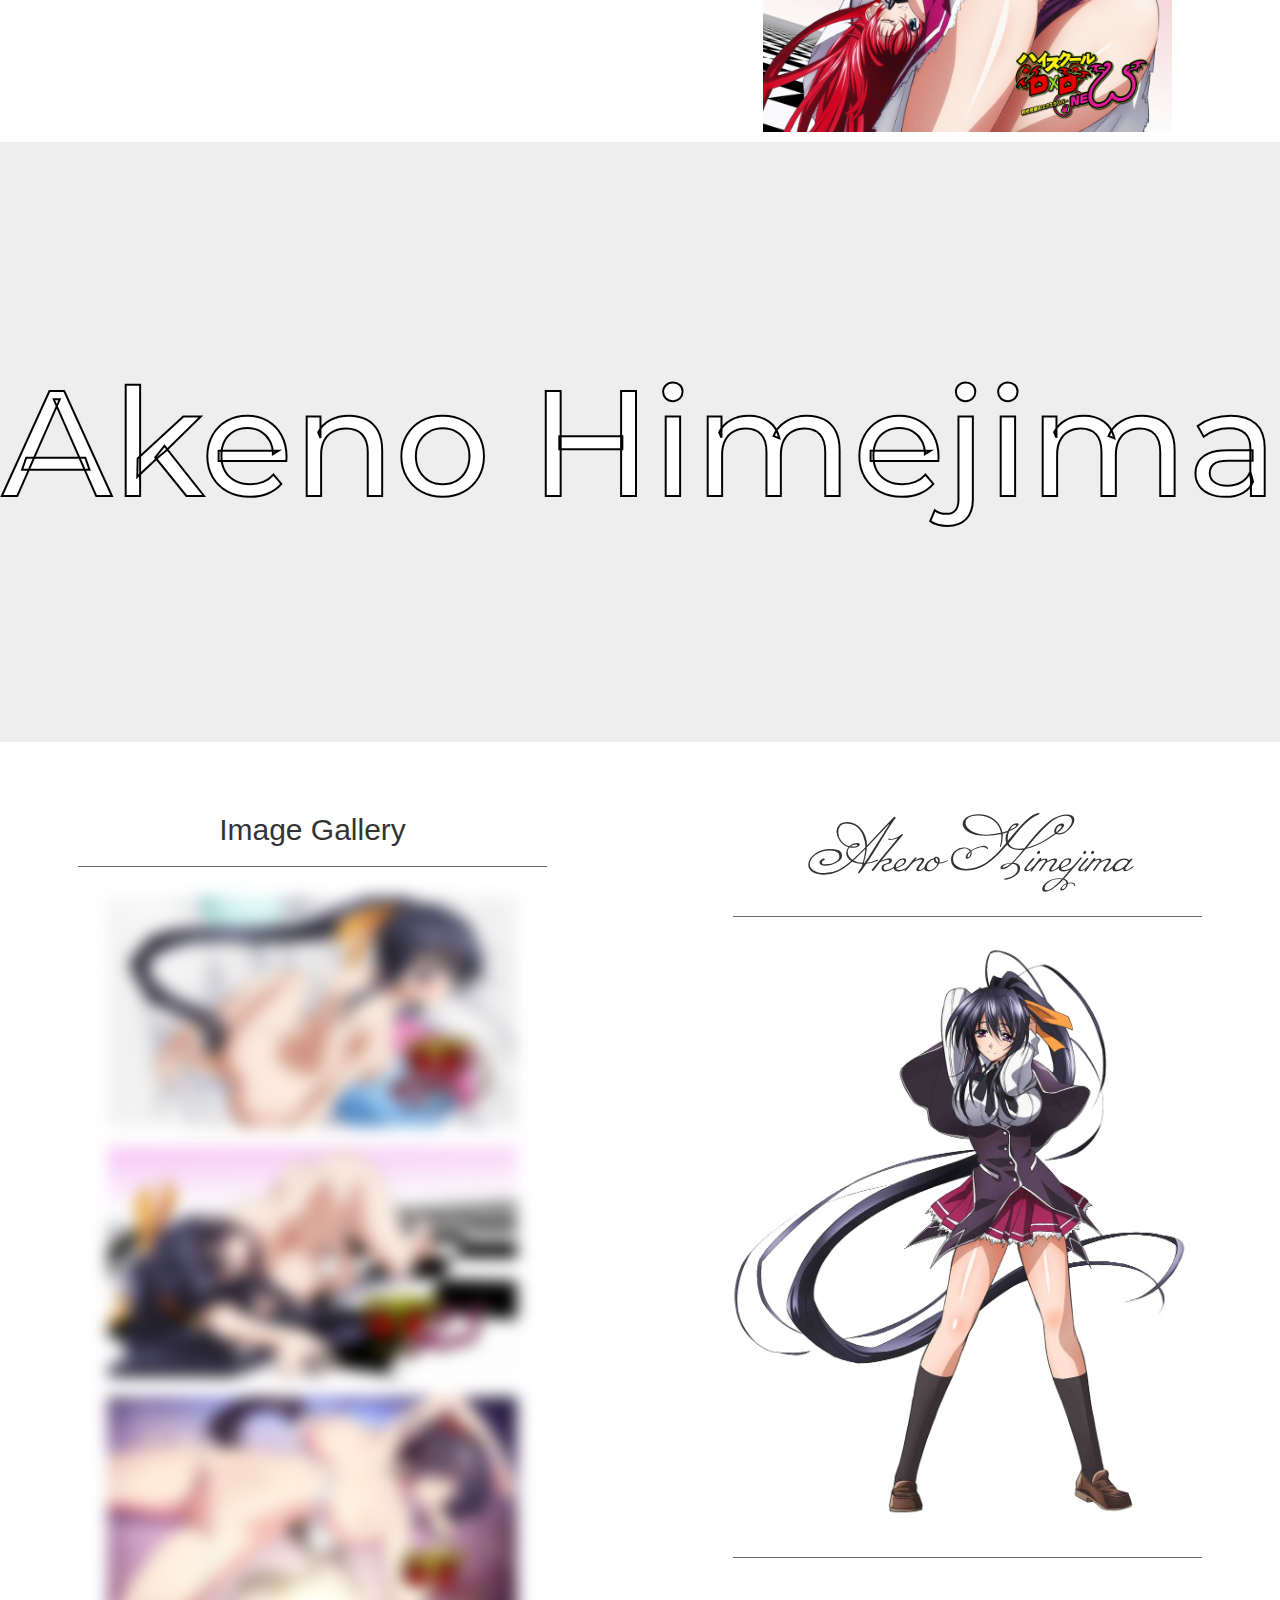
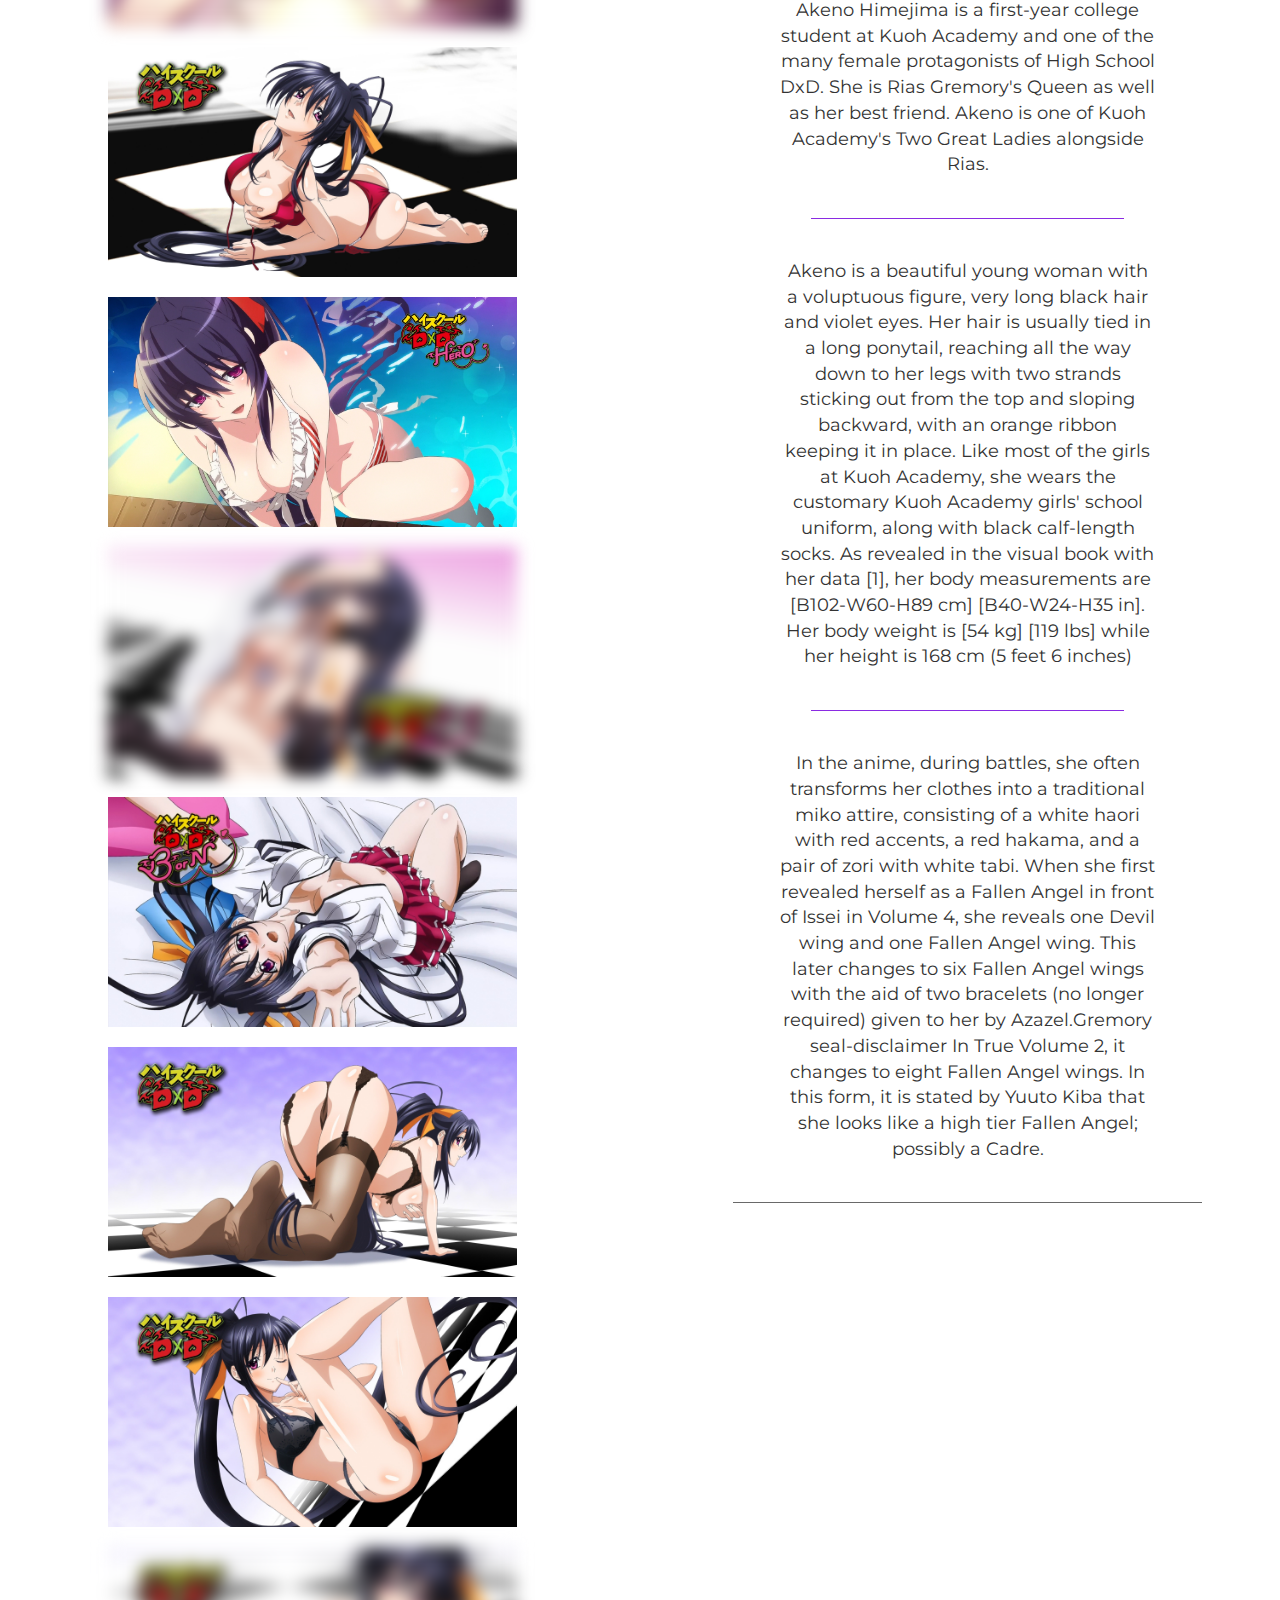
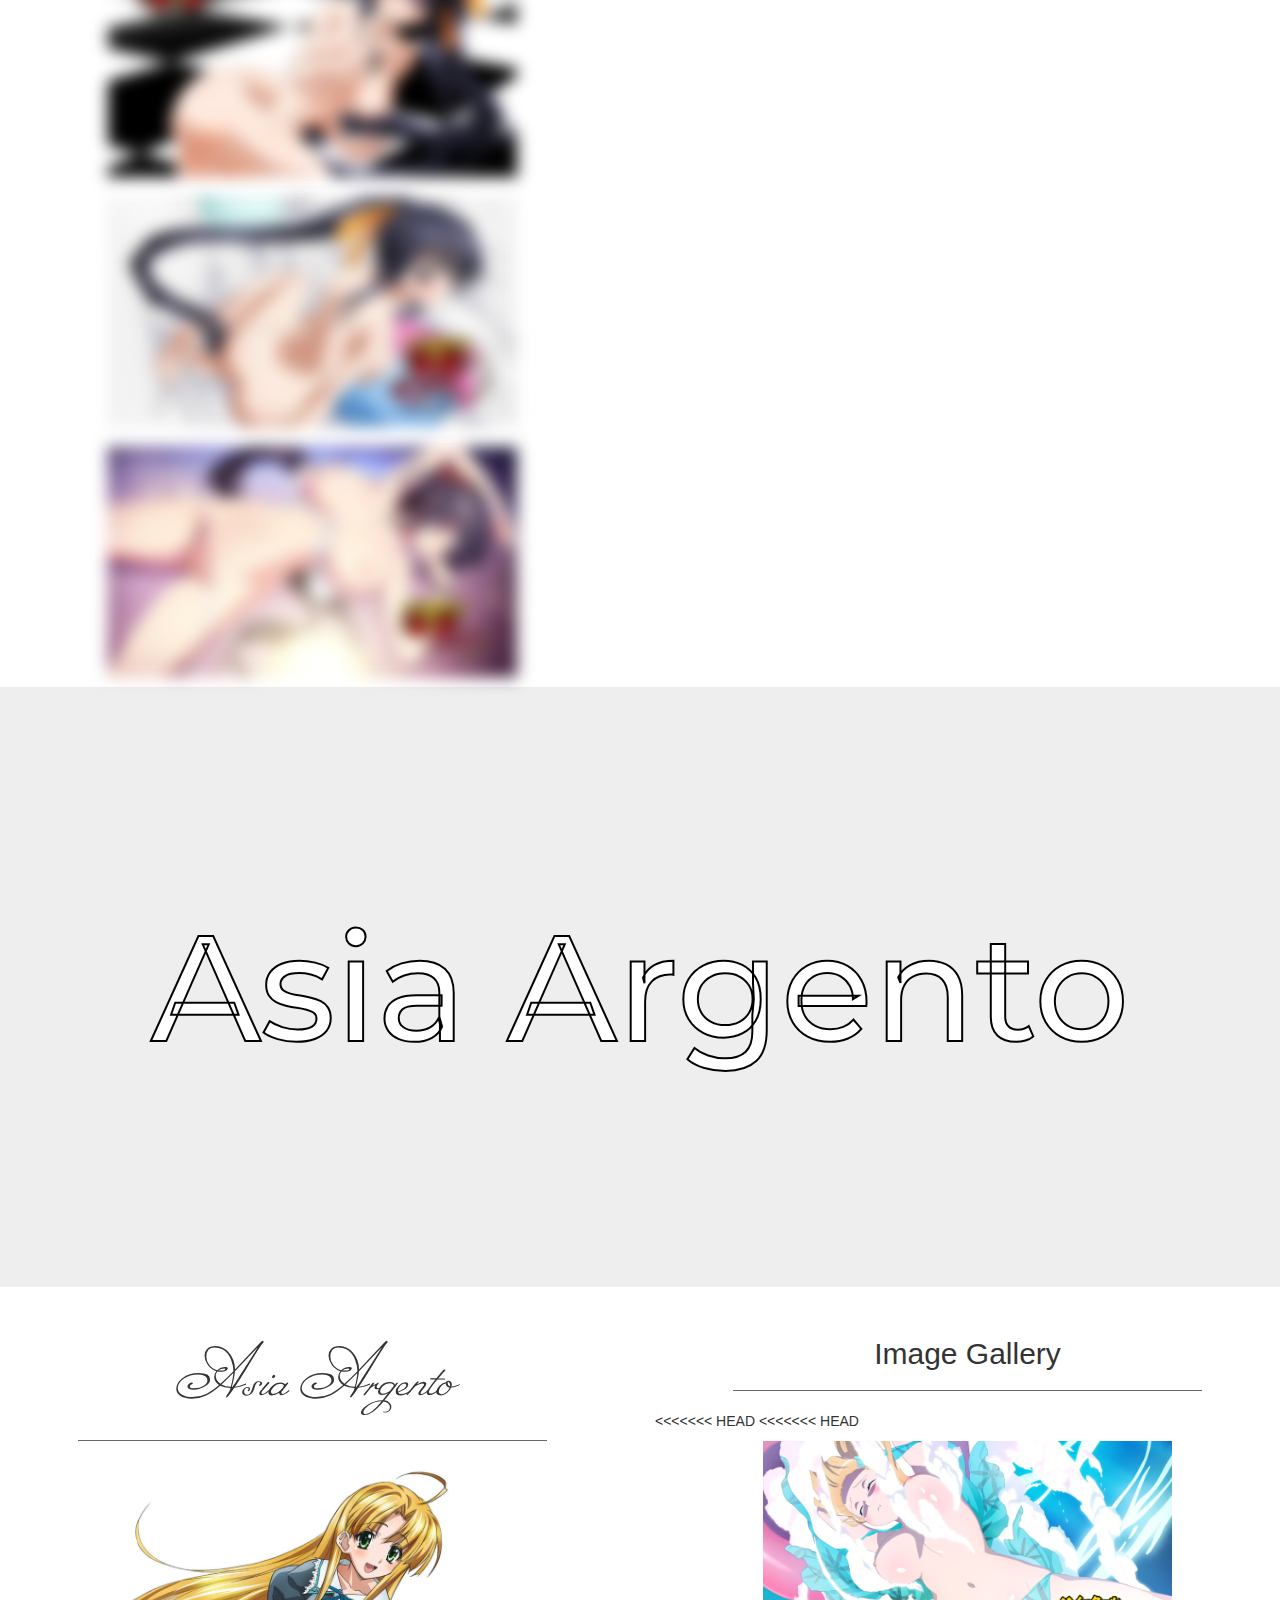
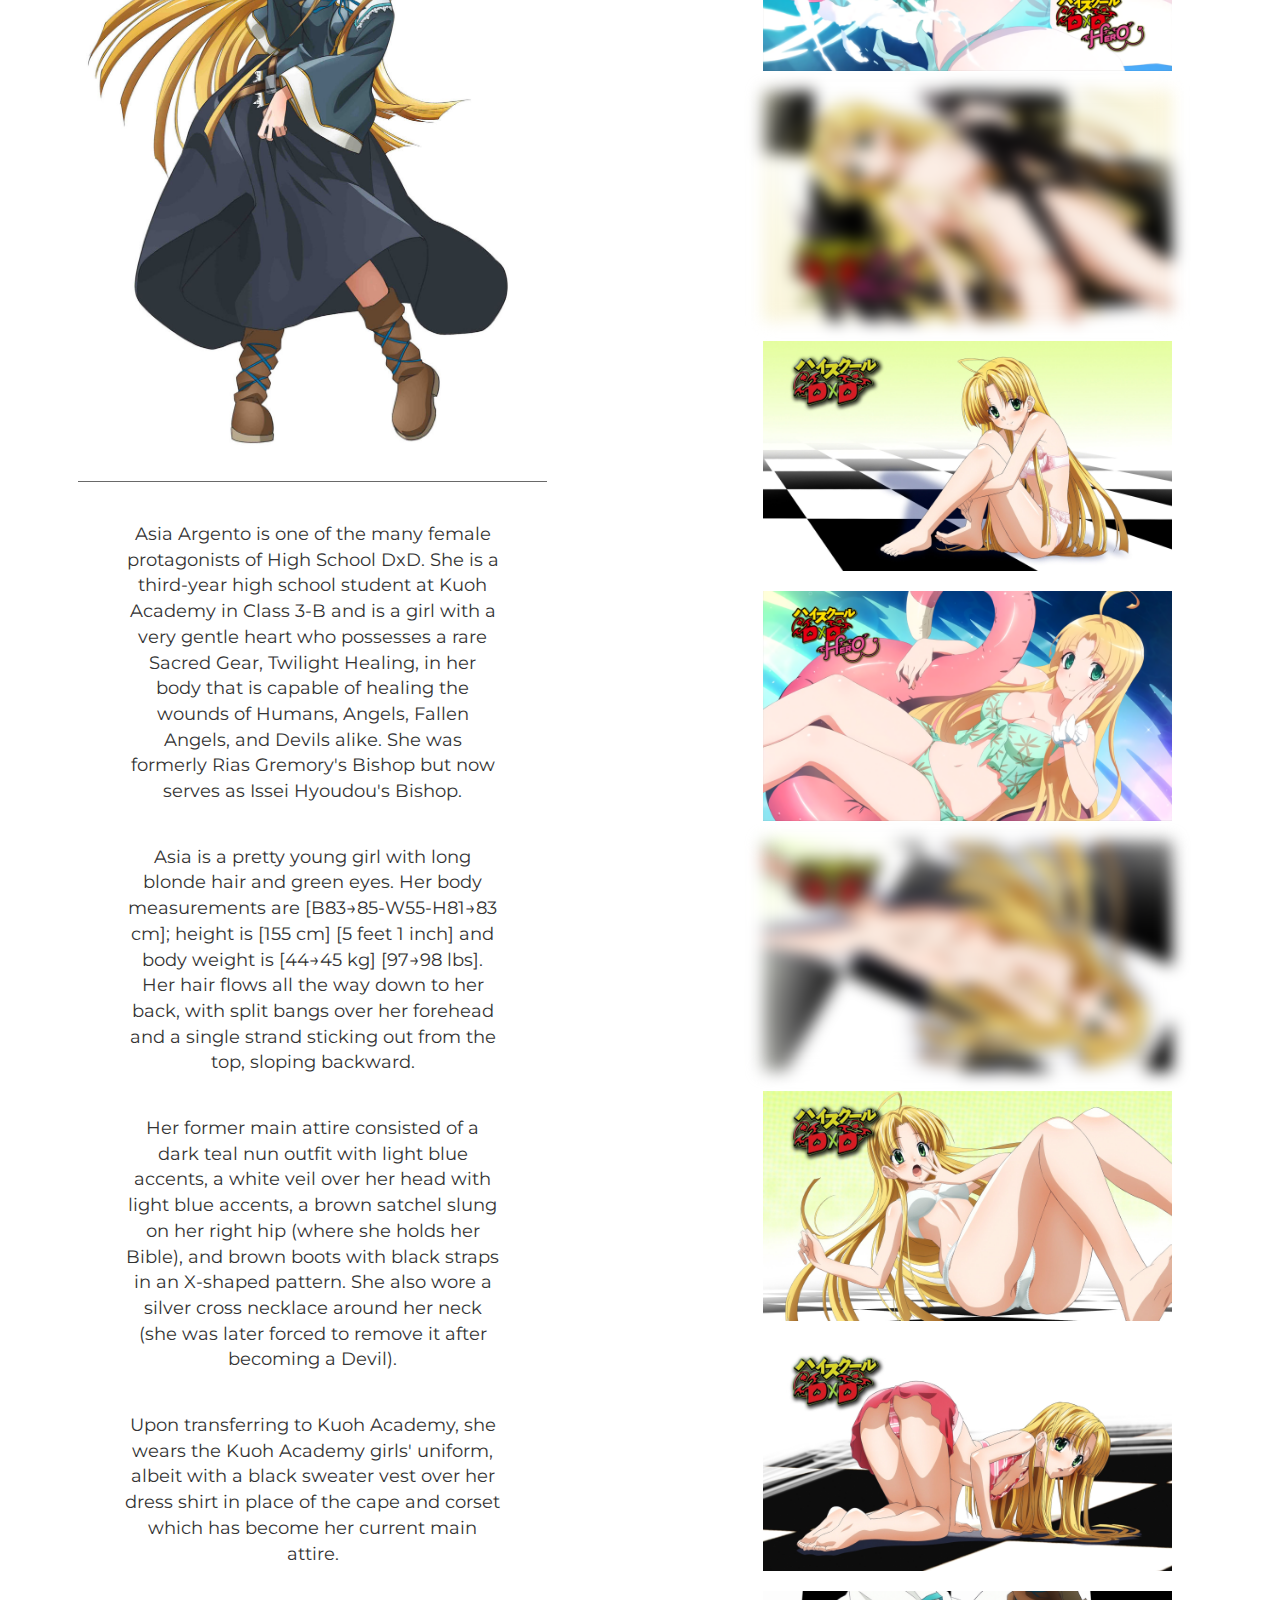
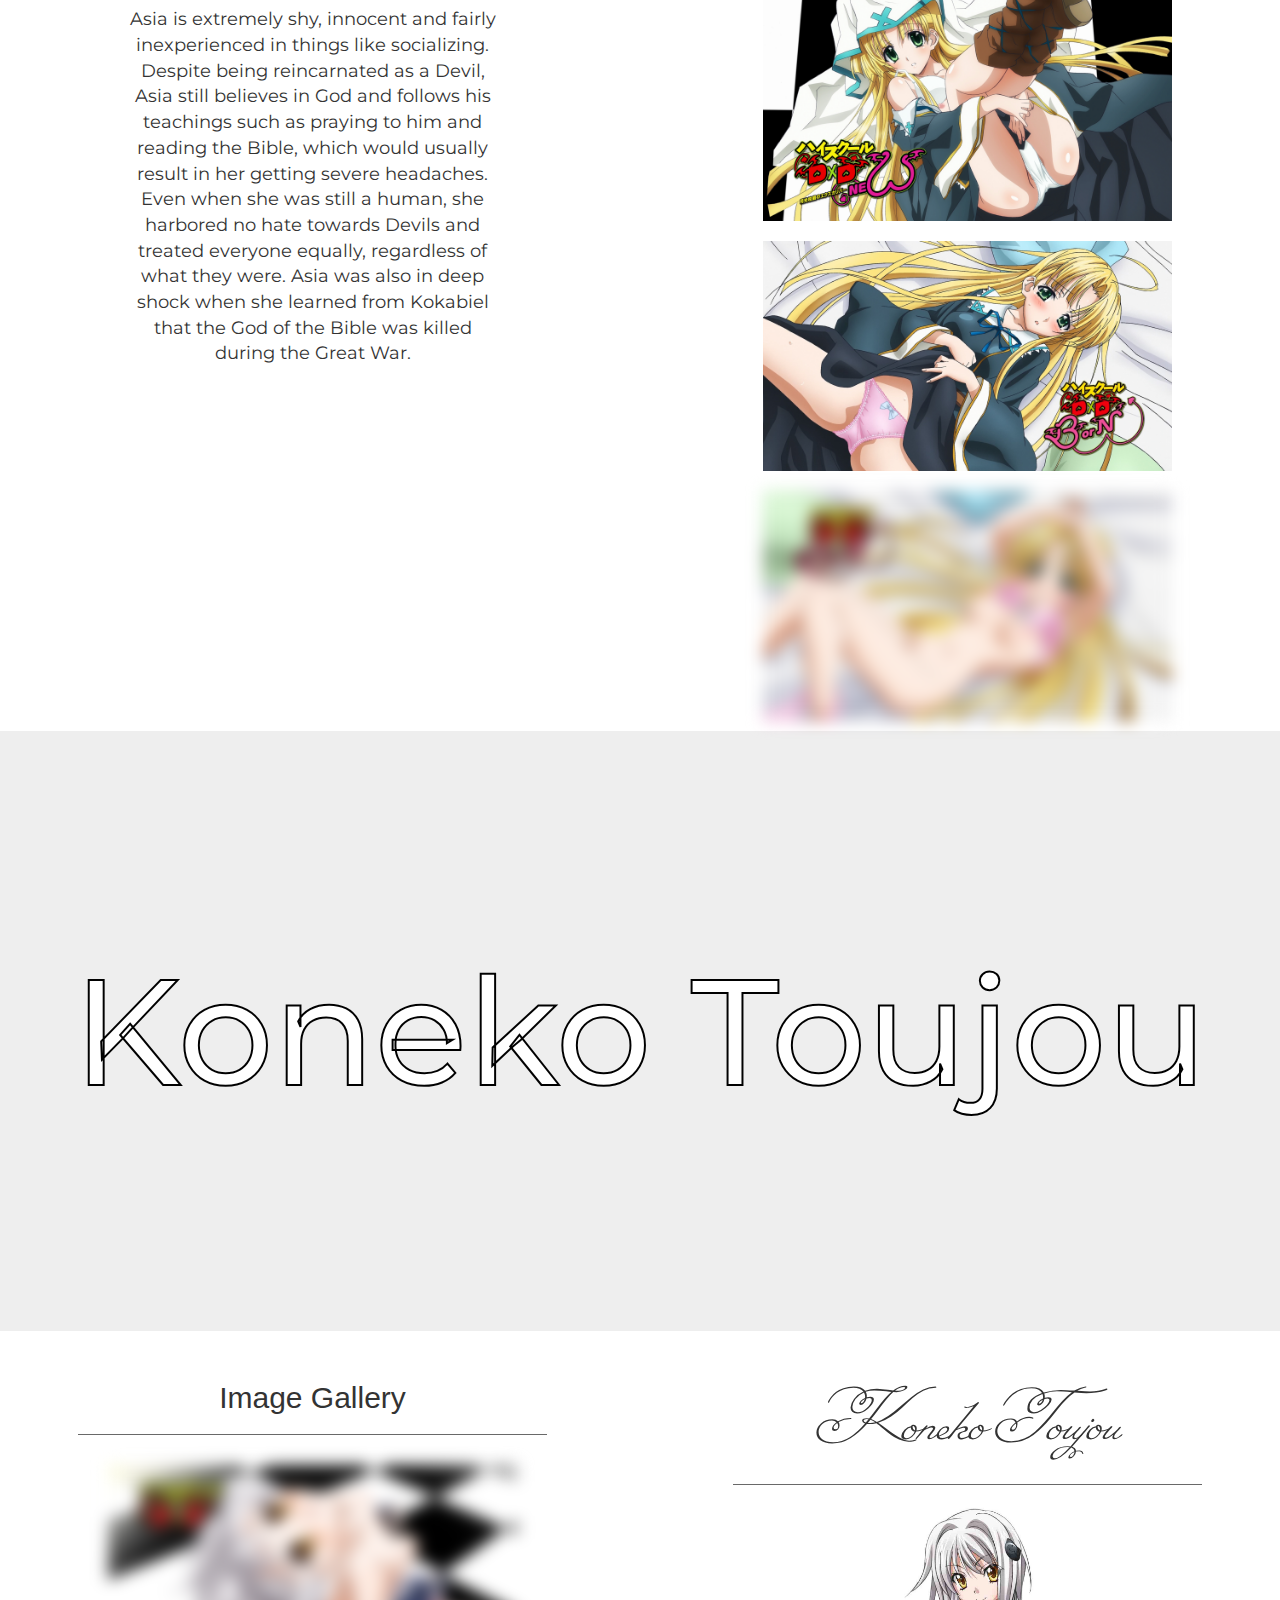
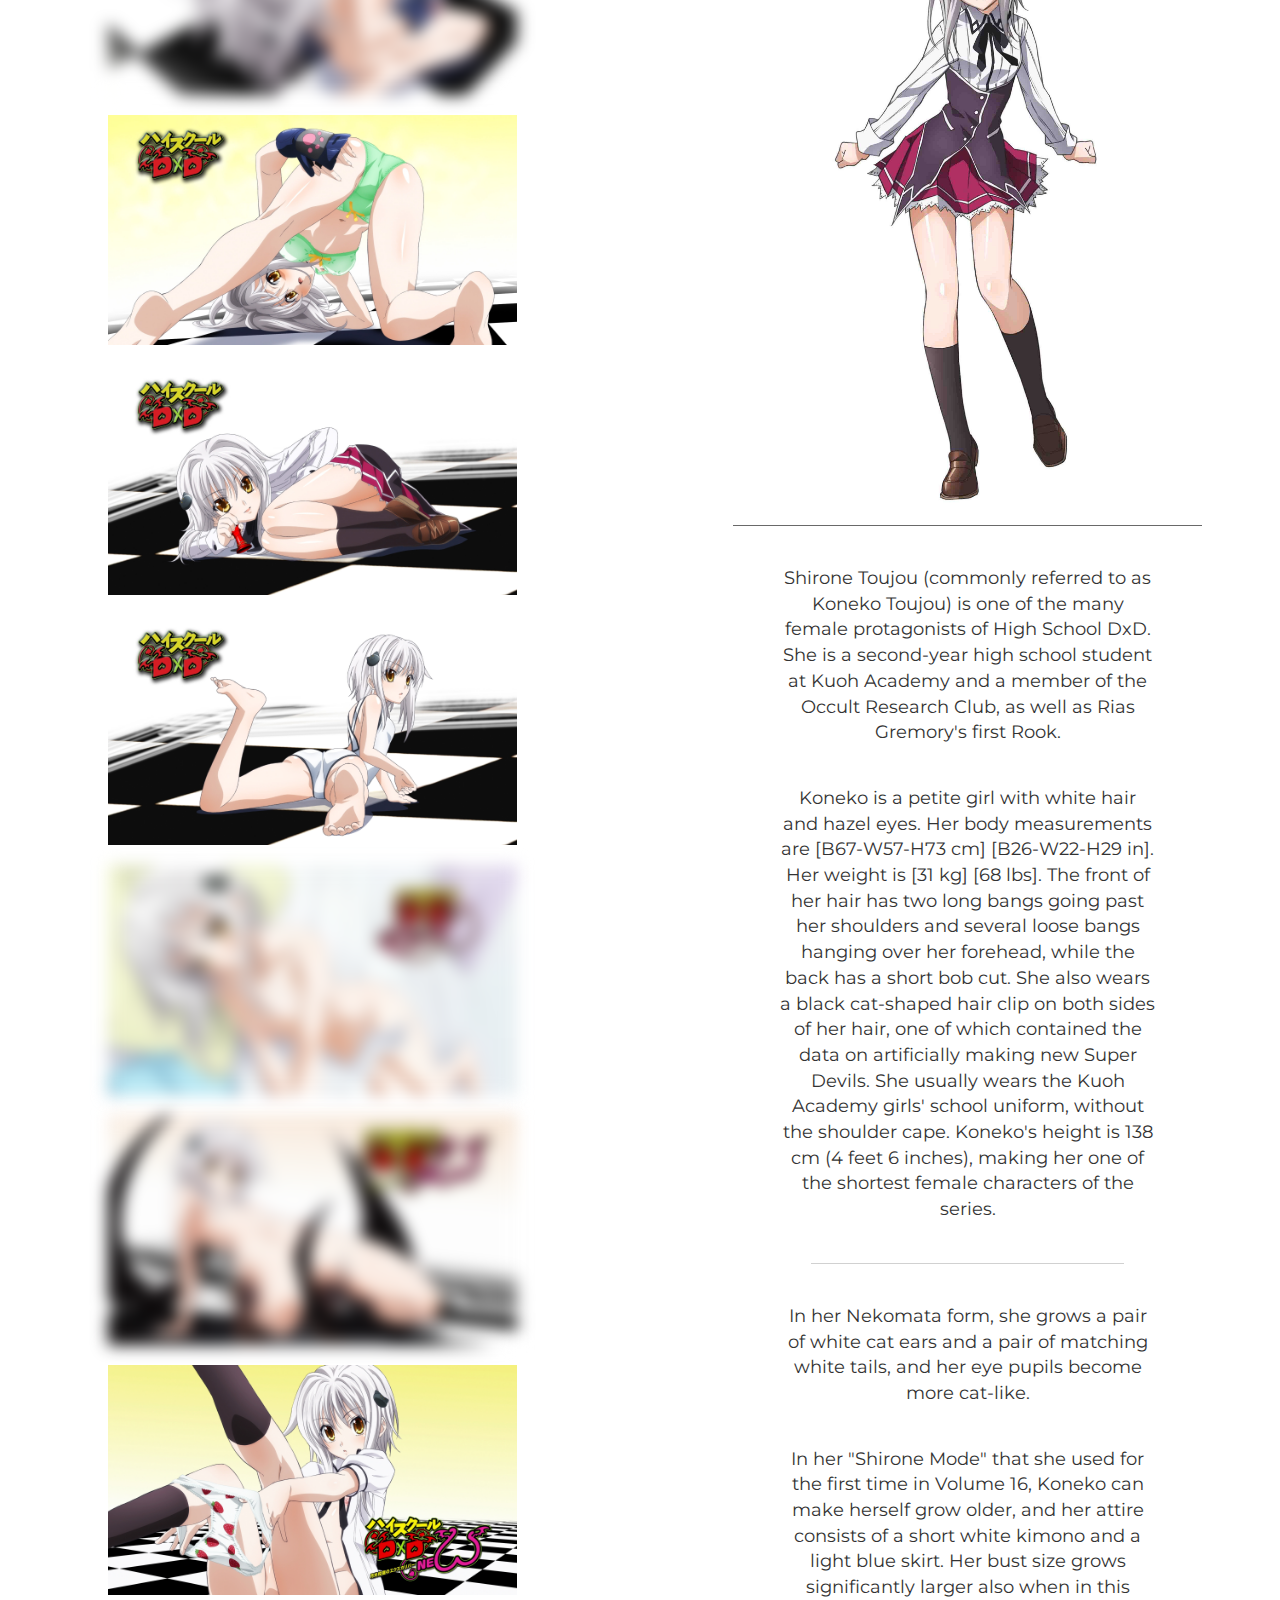
==== commit 13244e75: "Update index.html" ====
--- a/index.html
+++ b/index.html
@@ -16,9 +16,12 @@
             <li><a href="#Koneko">Koneko Toujou</a></li>
             <li><a href="#Xen">Xenovia Quarta</a></li>
 <<<<<<< HEAD
+<<<<<<< HEAD
             <li><a href="#Irina">Irina Shidou</a></li>
             <li><a href="#Gay">Forbidden One</a></li>
             <li class="right"><a href="#Top">Top</a></li>
+=======
+>>>>>>> parent of ce1a484... Update 1.2
 =======
 >>>>>>> parent of ce1a484... Update 1.2
         </ul>
@@ -157,6 +160,7 @@
                 <h2>Image Gallery</h2>
                 <hr/>
 <<<<<<< HEAD
+<<<<<<< HEAD
                 <div class="img-gal">
                     <img src="imgs/Asia/Asia%201.png" alt="asia" height="250">
                     <img class="nsfw" src="imgs/Asia/Asia%208.jpg" alt="asia" height="250">
@@ -250,6 +254,8 @@
                 <hr/>
 =======
 >>>>>>> parent of ce1a484... Update 1.2
+=======
+>>>>>>> parent of ce1a484... Update 1.2
             </div>
         </div>
     <script src="https://code.jquery.com/jquery-3.3.1.slim.min.js" integrity="sha384-q8i/X+965DzO0rT7abK41JStQIAqVgRVzpbzo5smXKp4YfRvH+8abtTE1Pi6jizo" crossorigin="anonymous"></script>
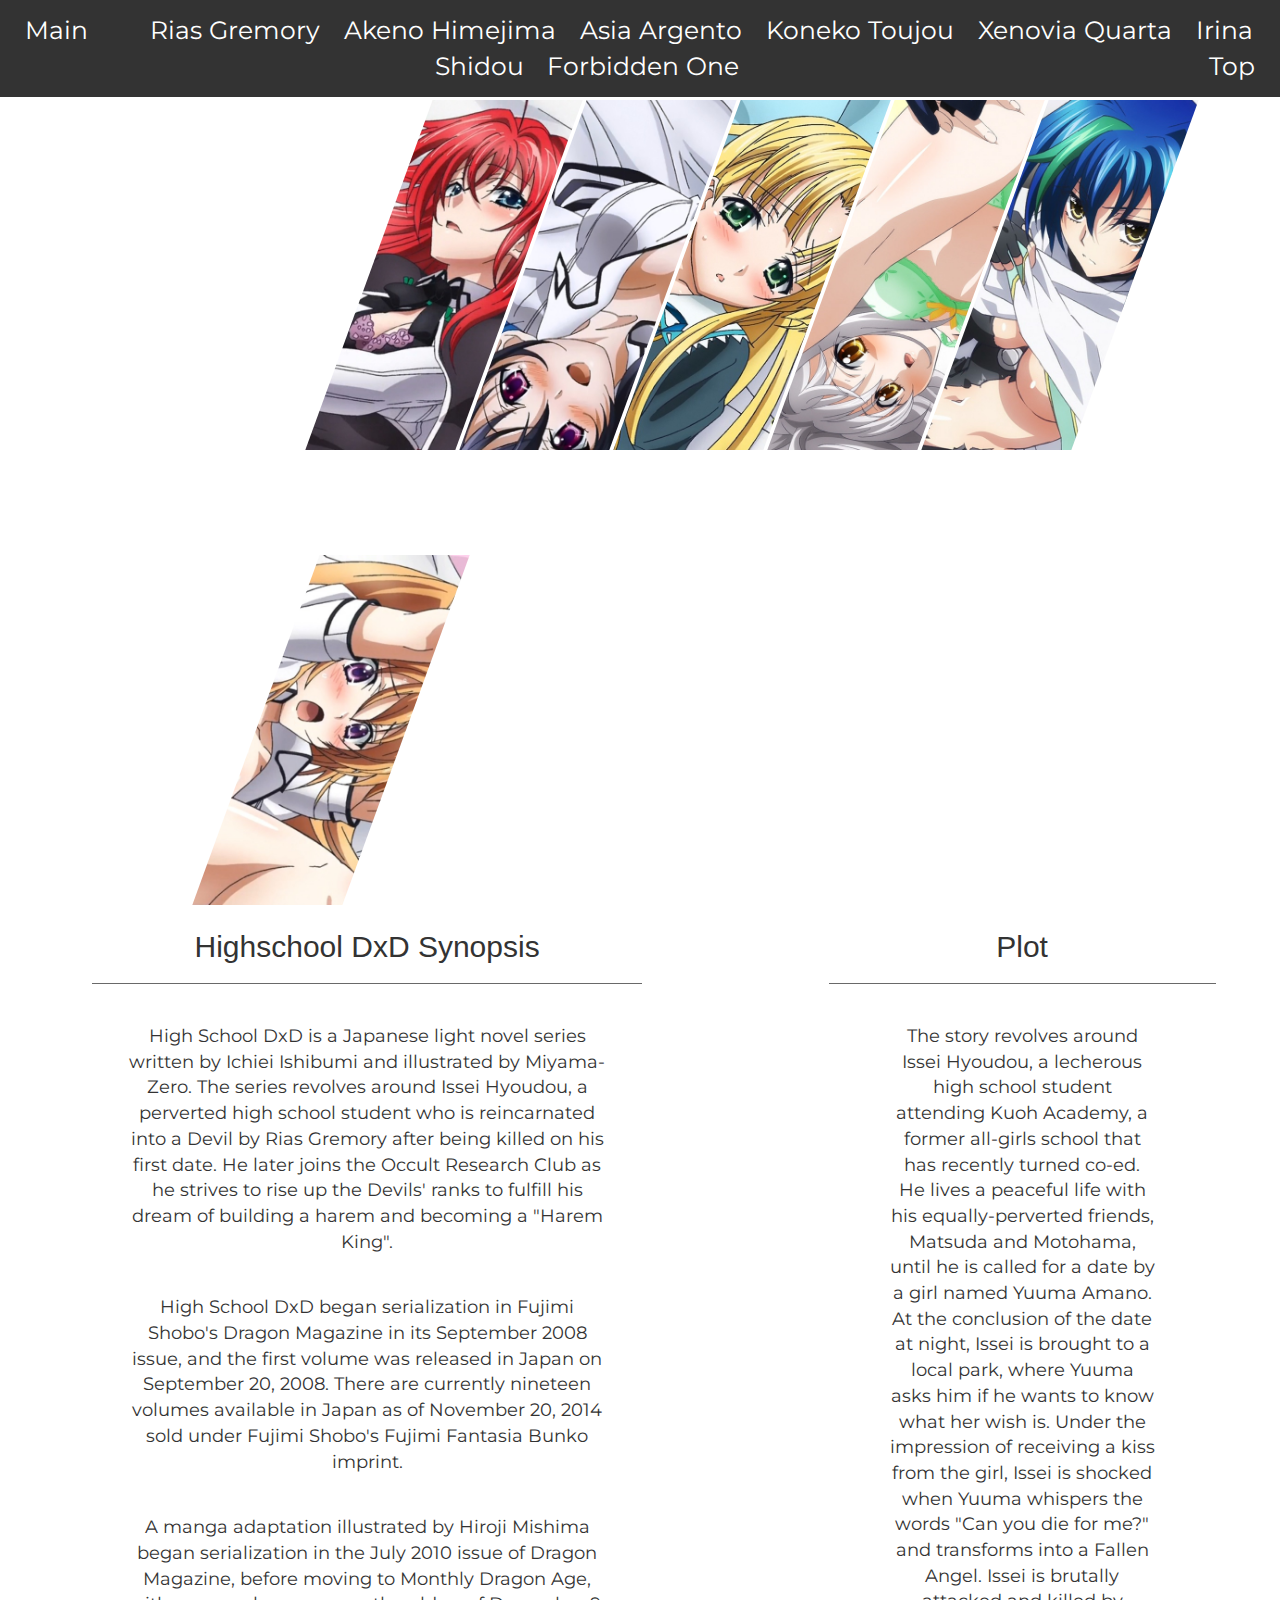
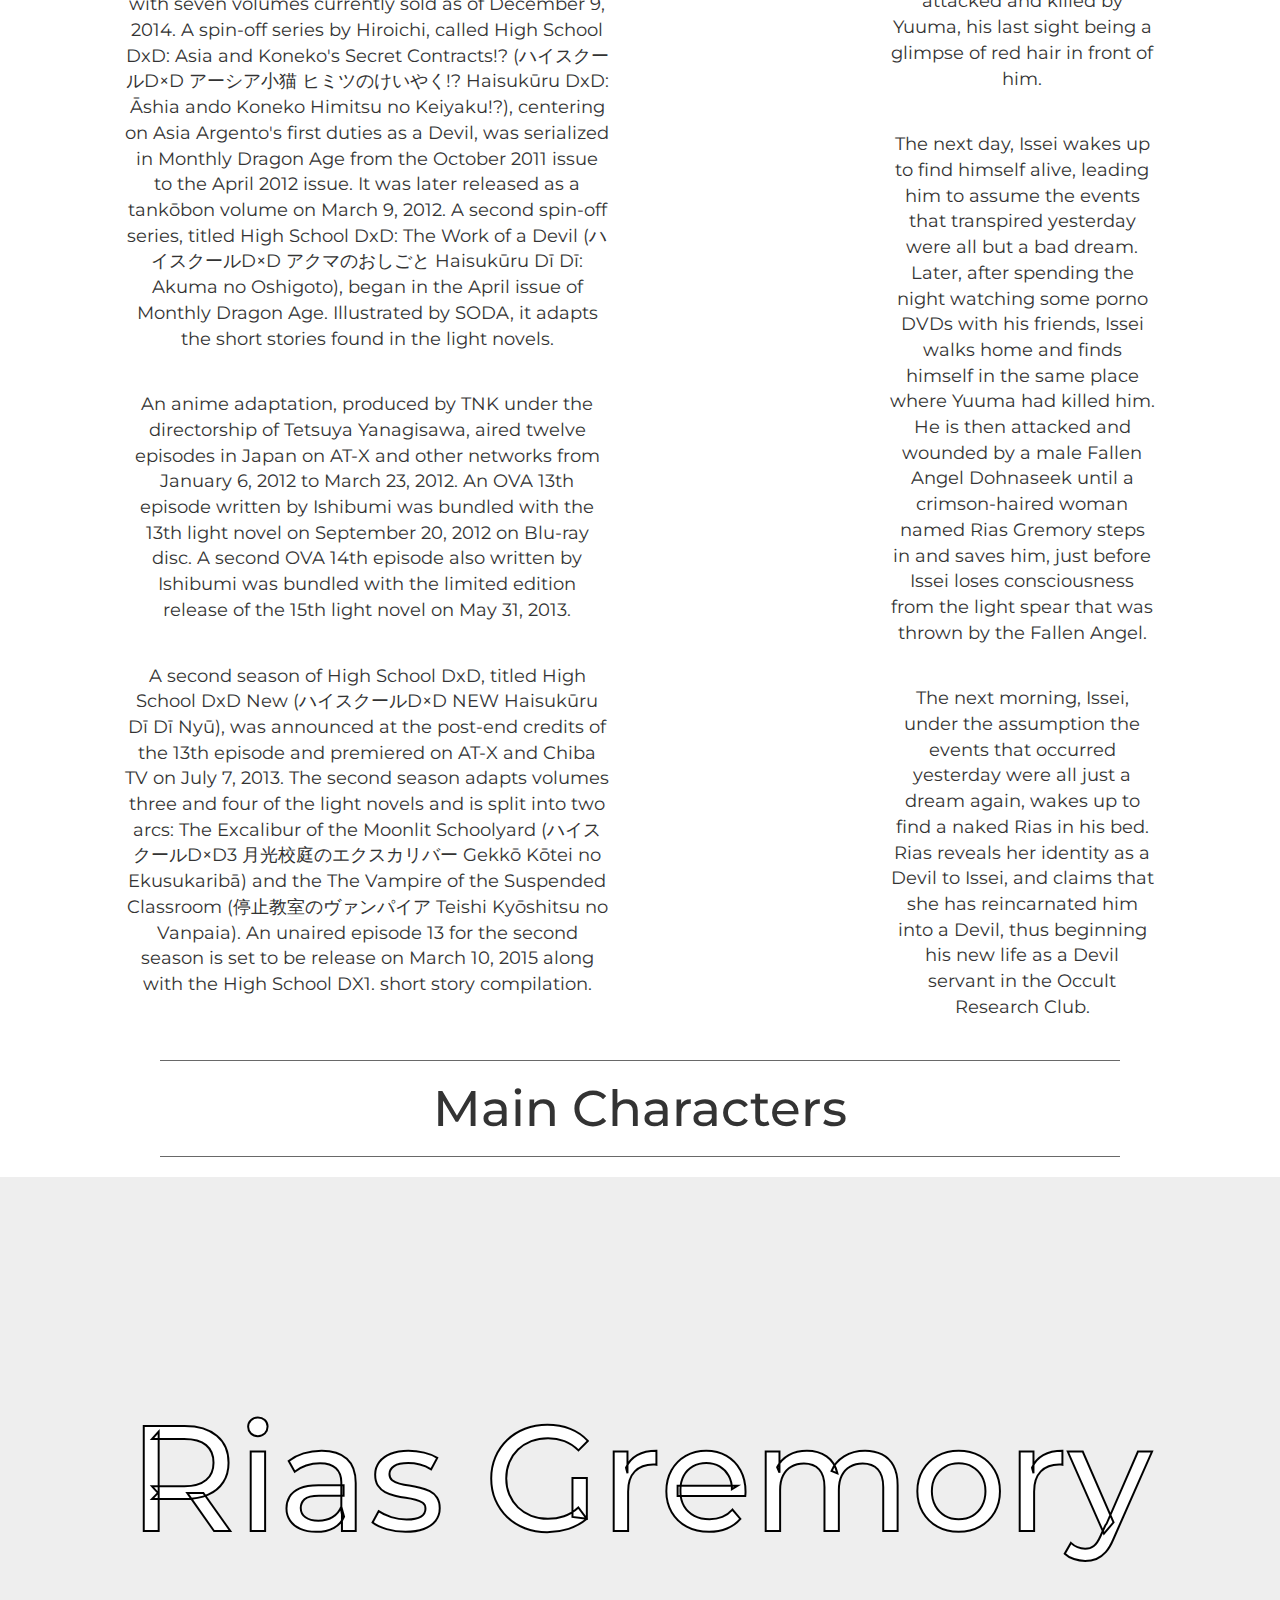
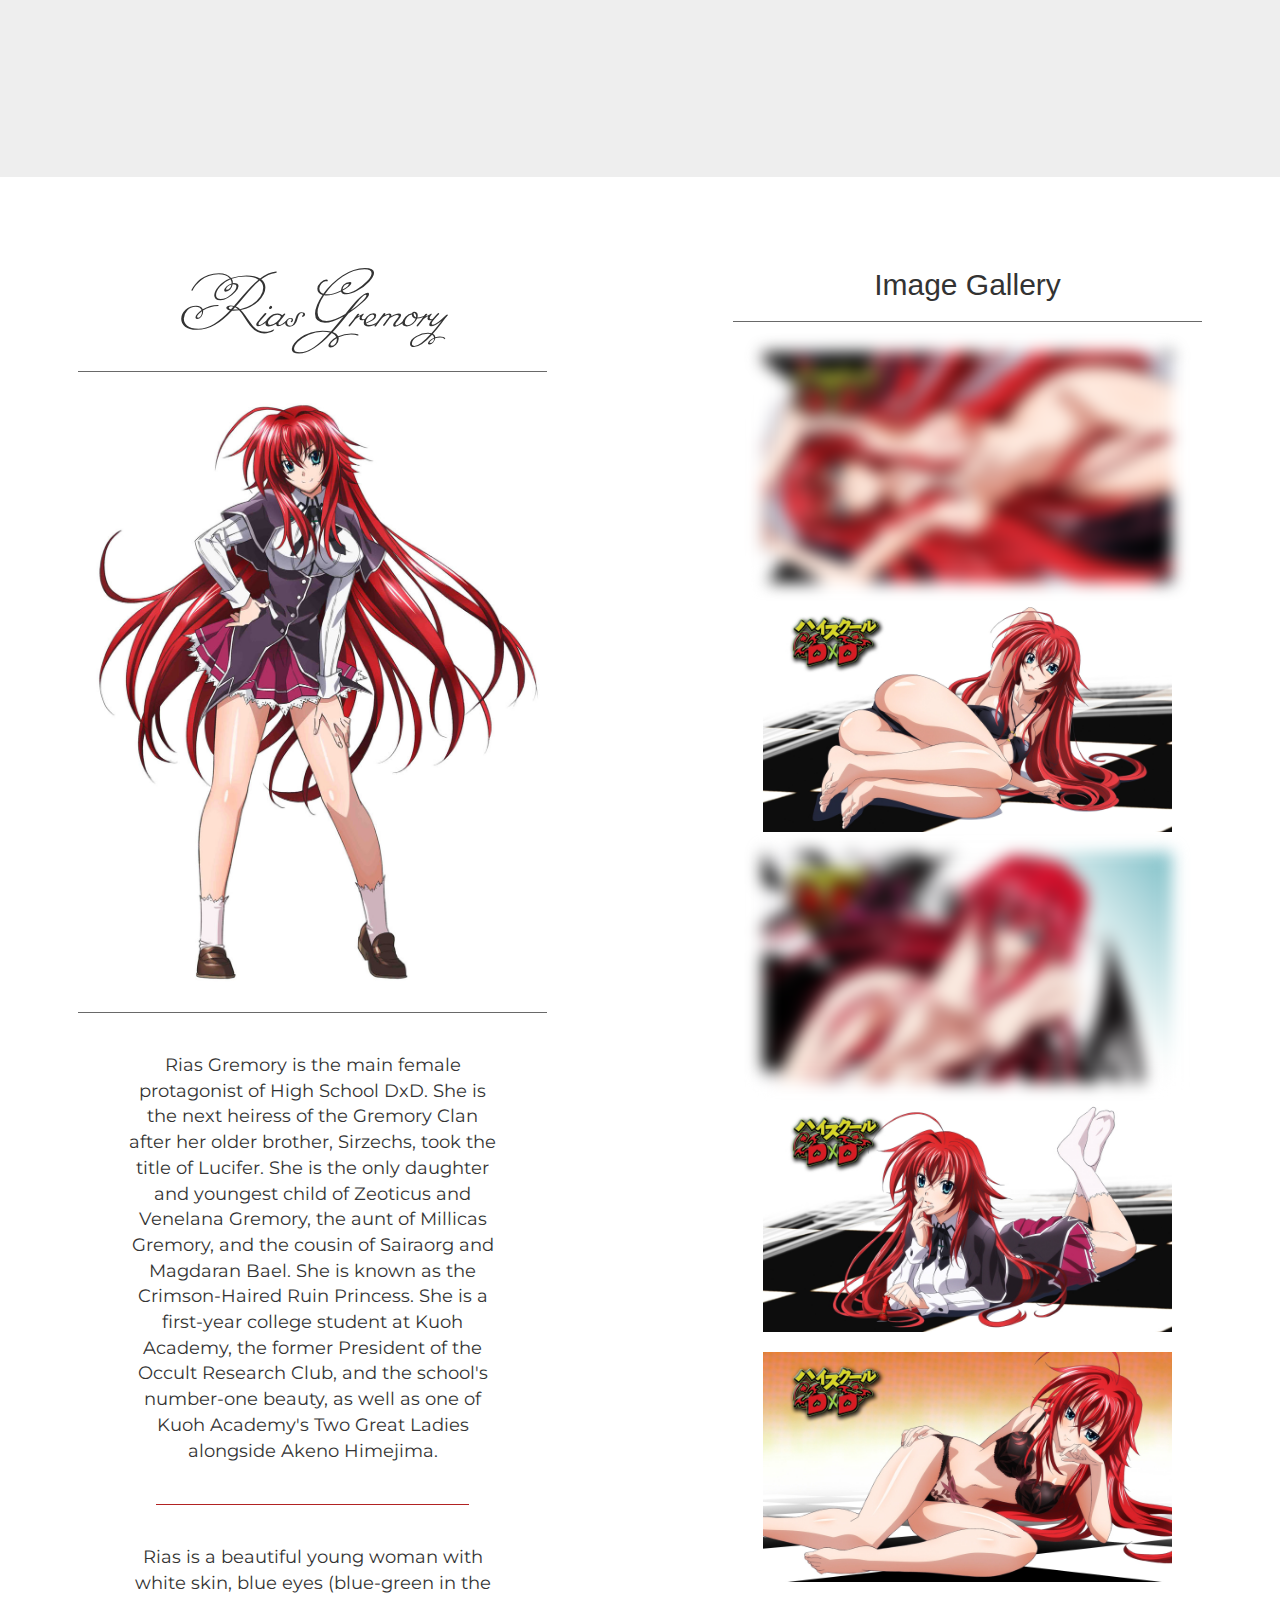
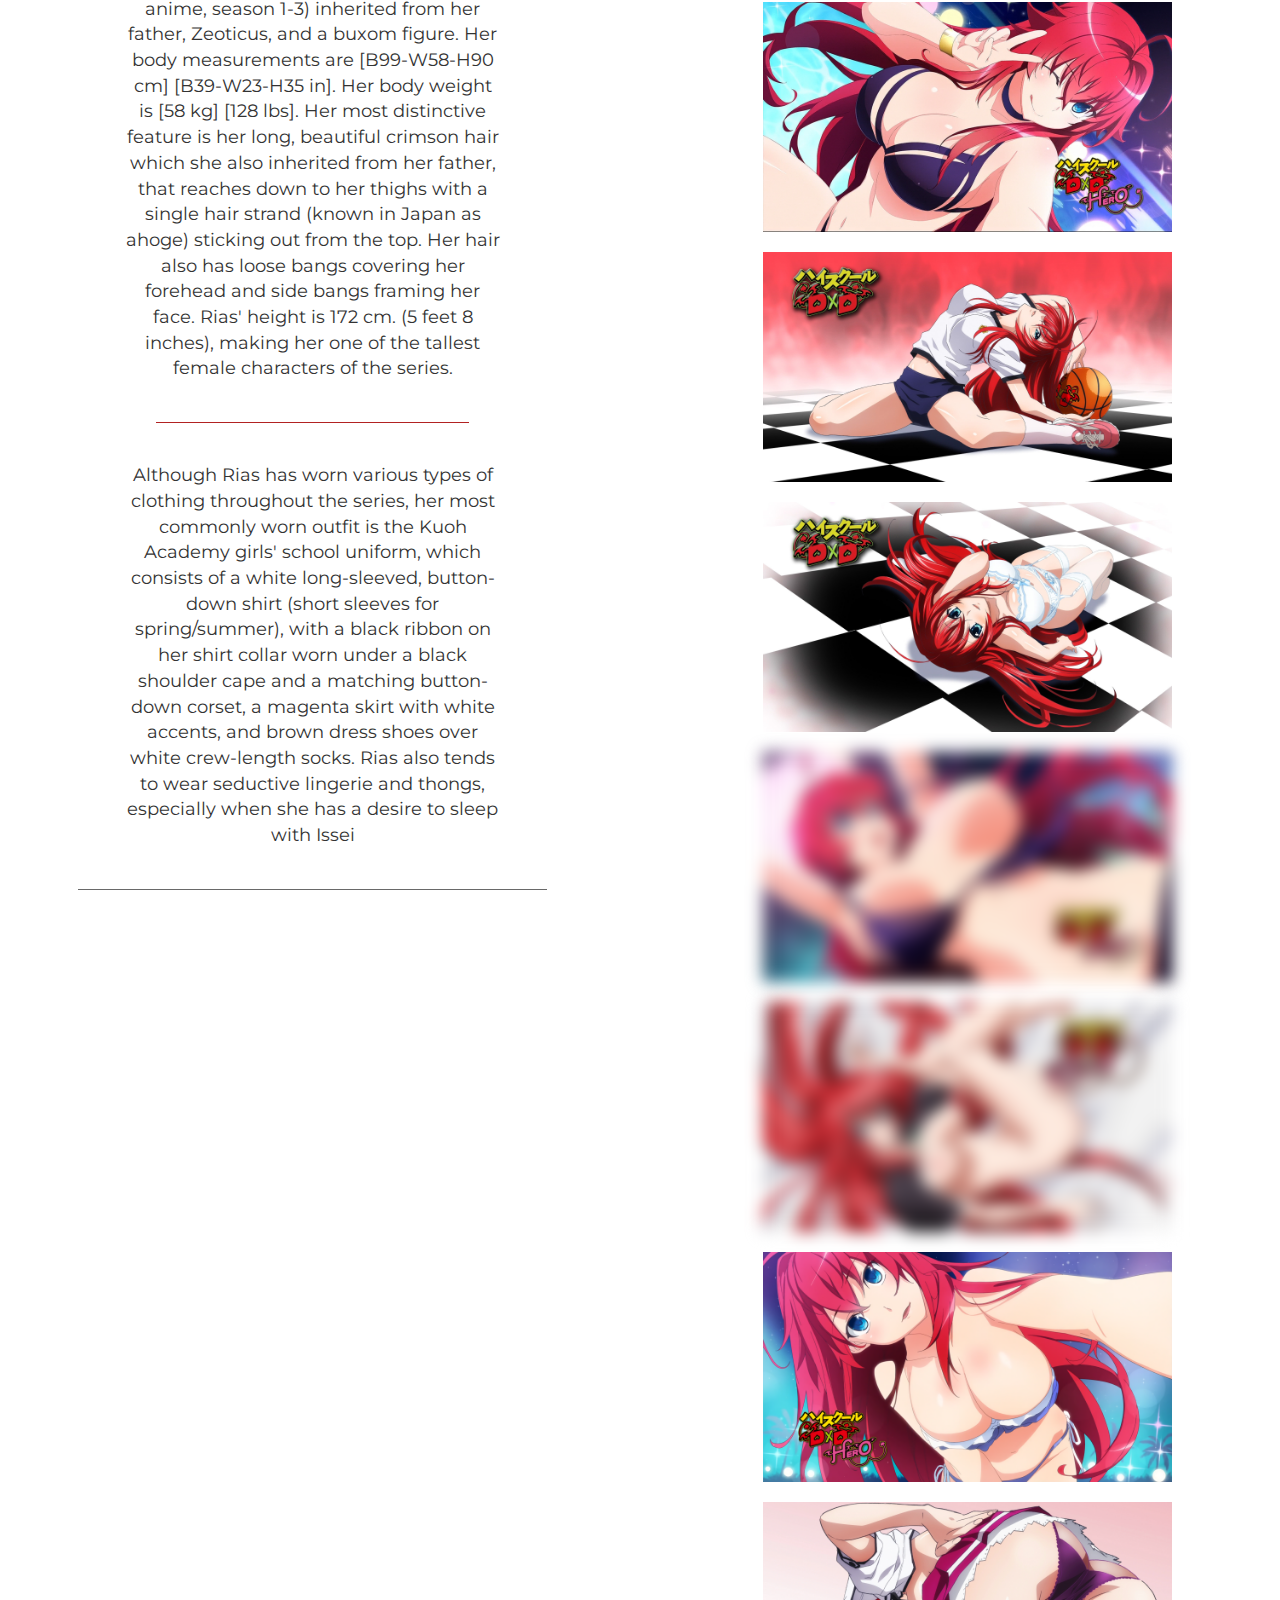
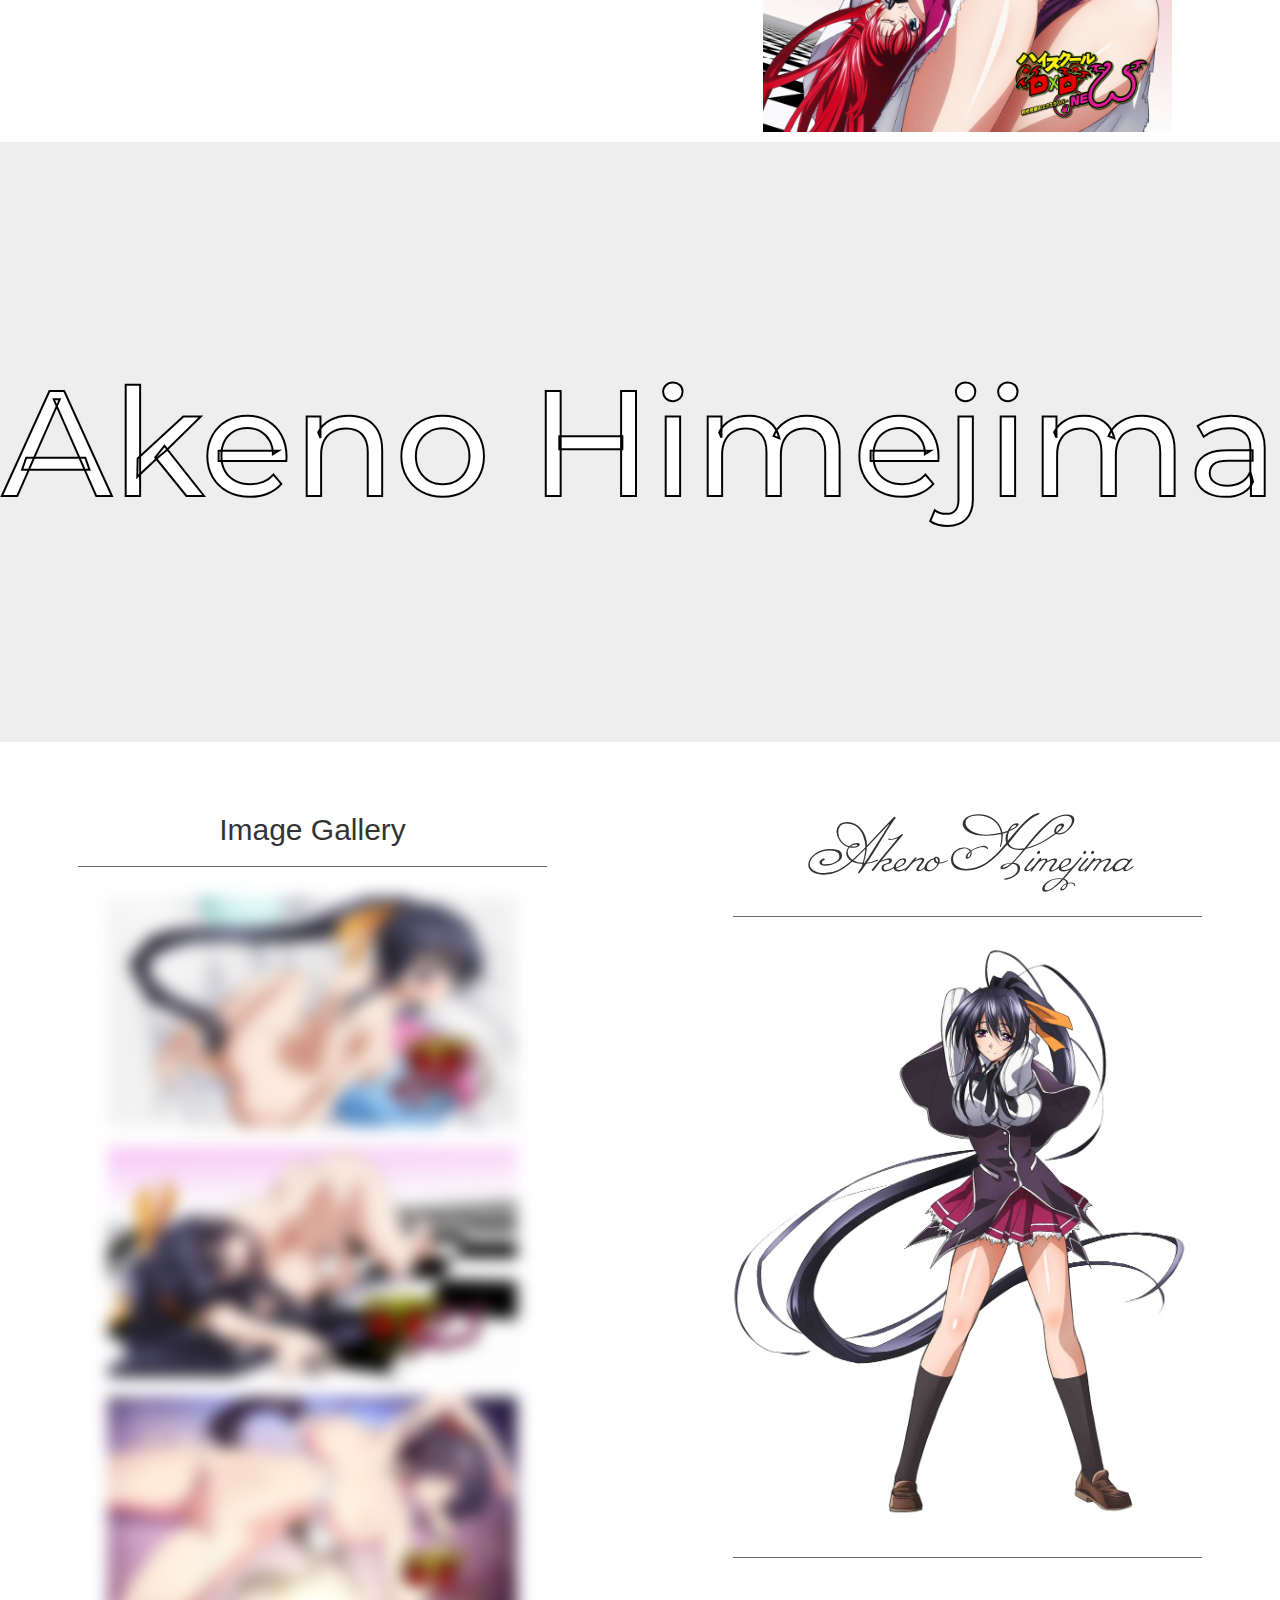
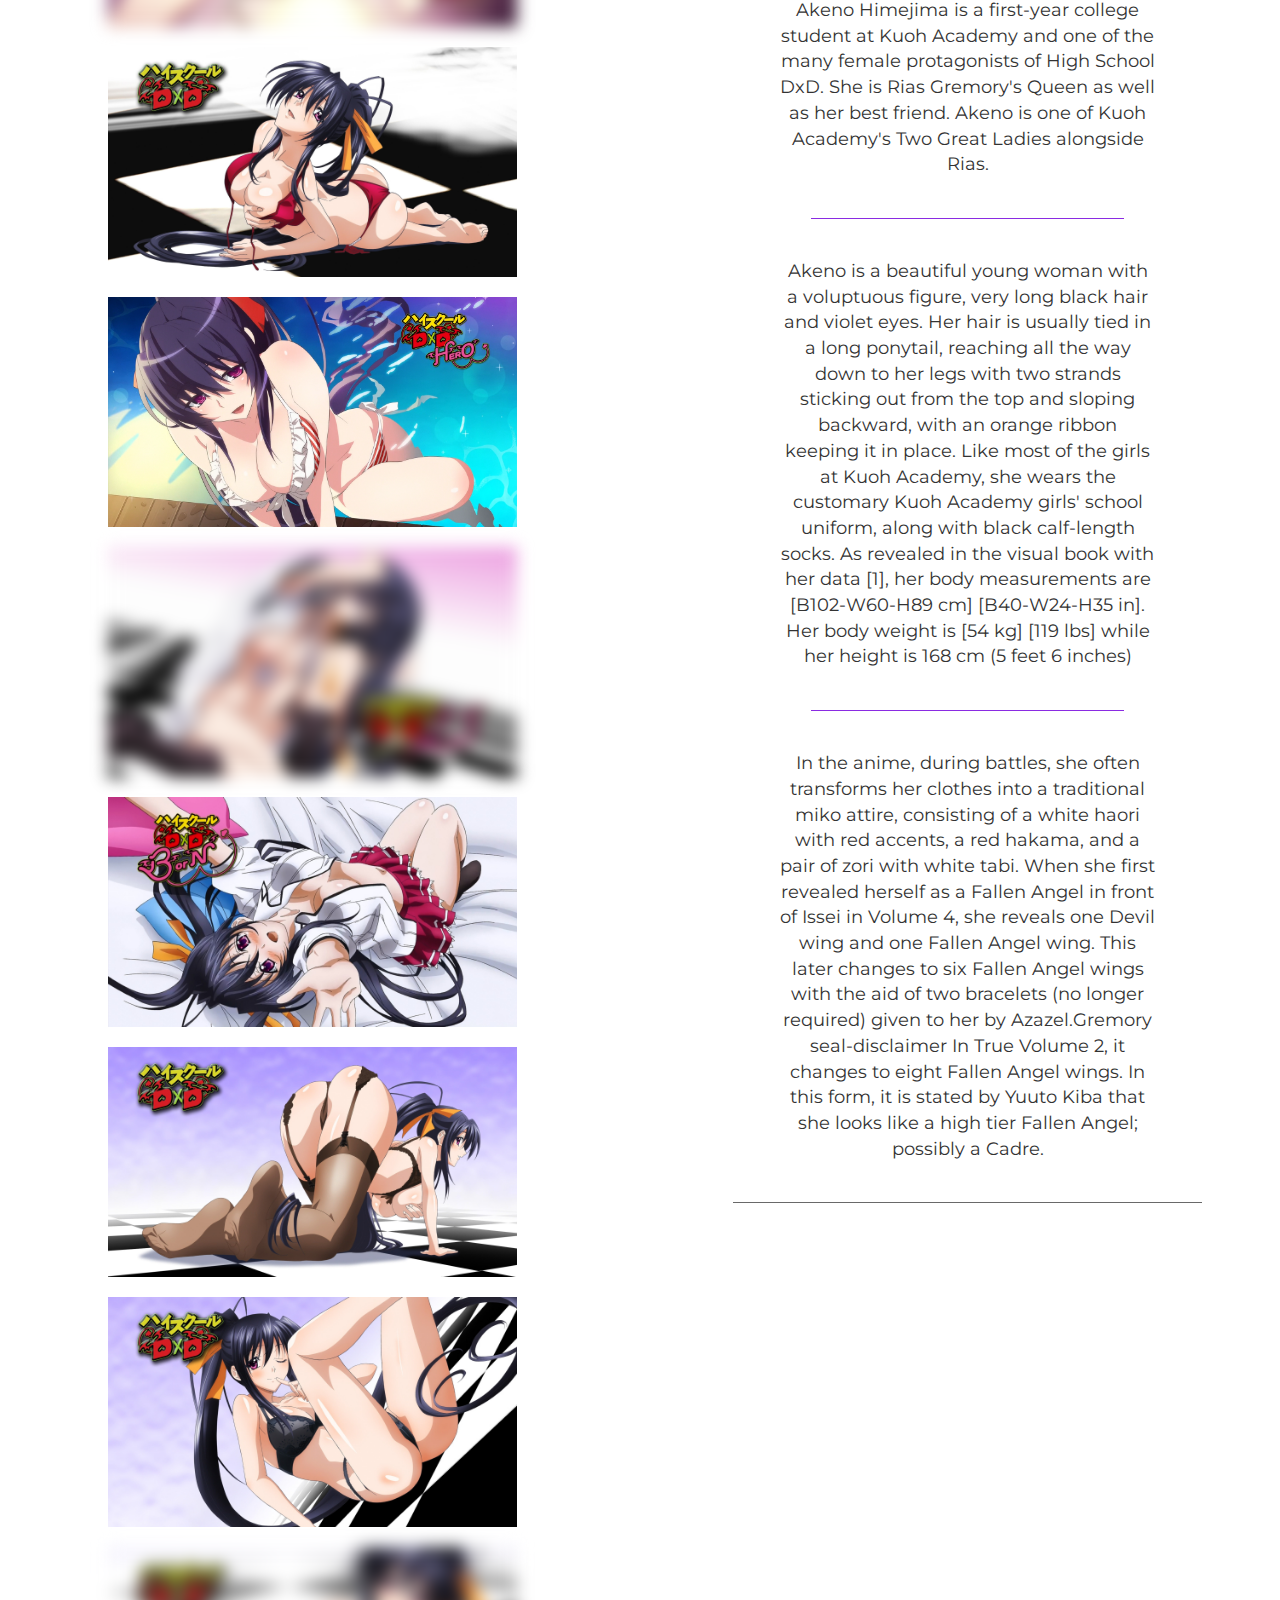
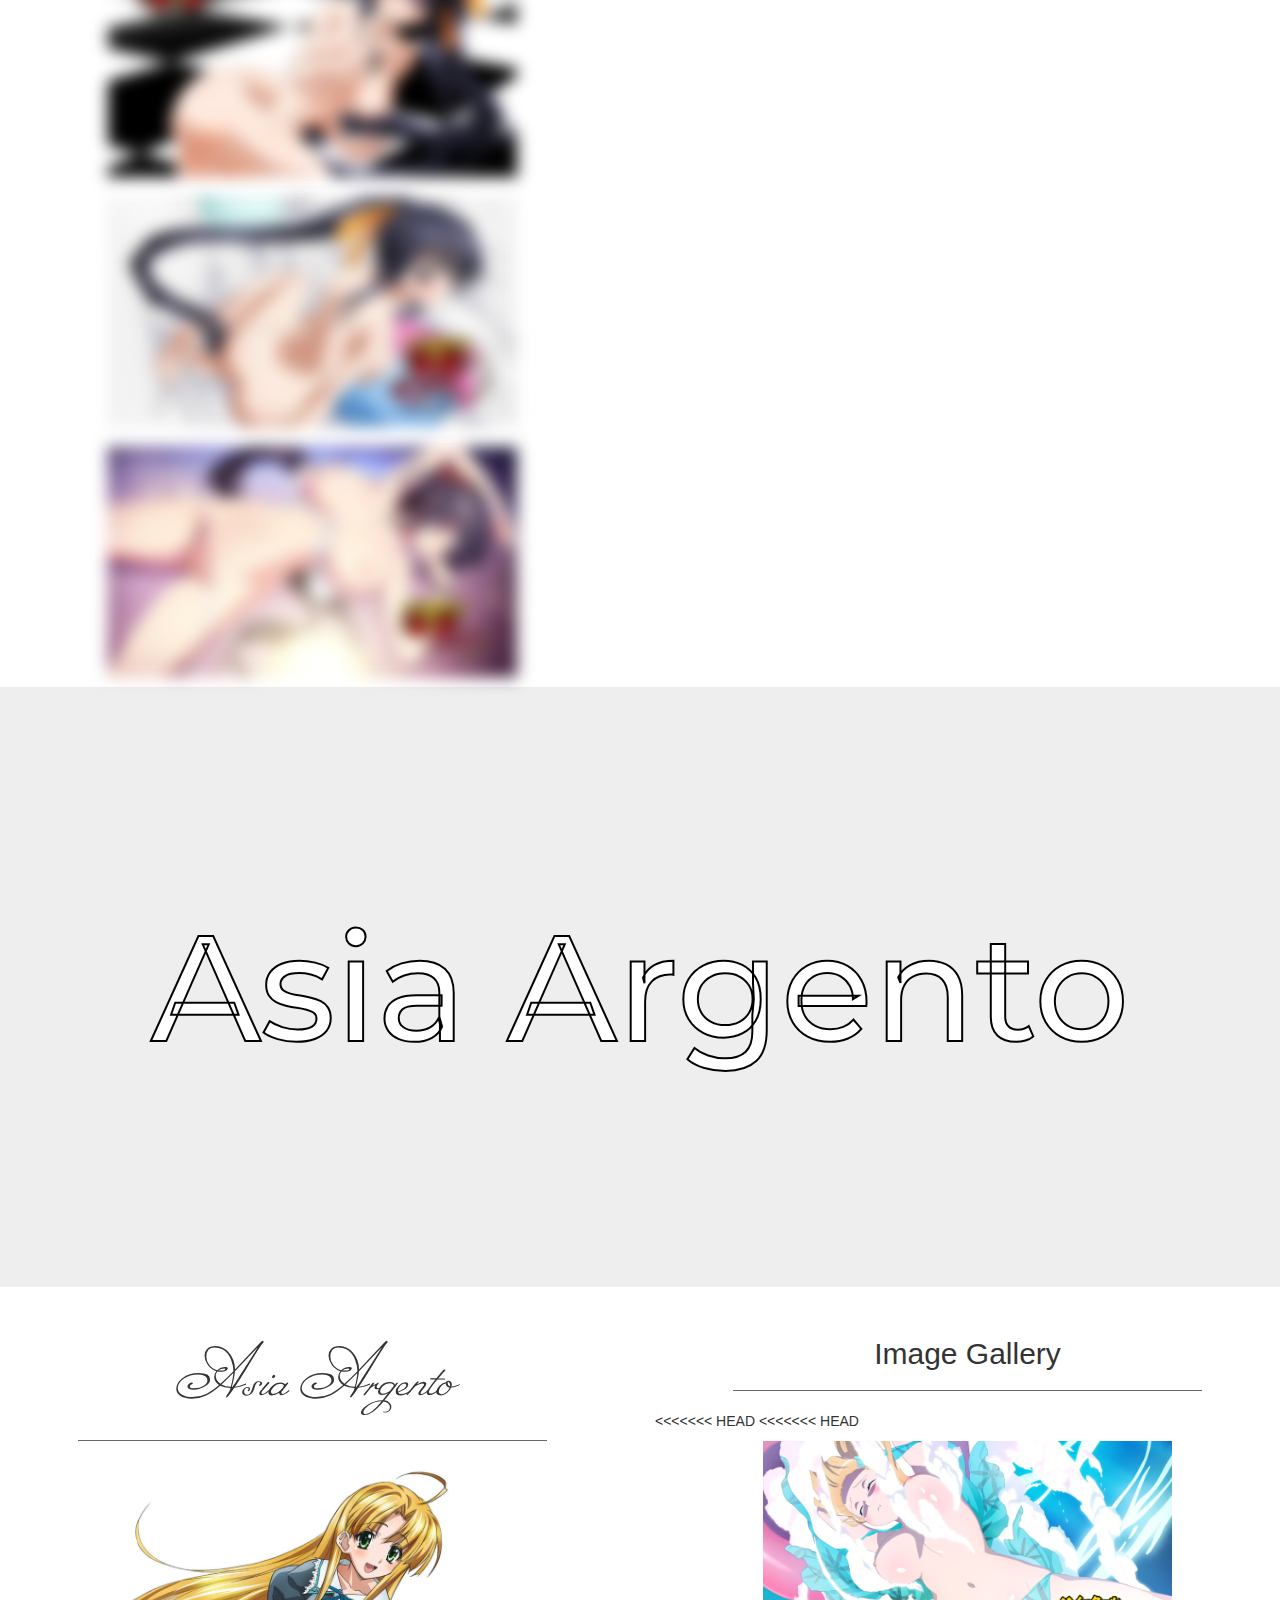
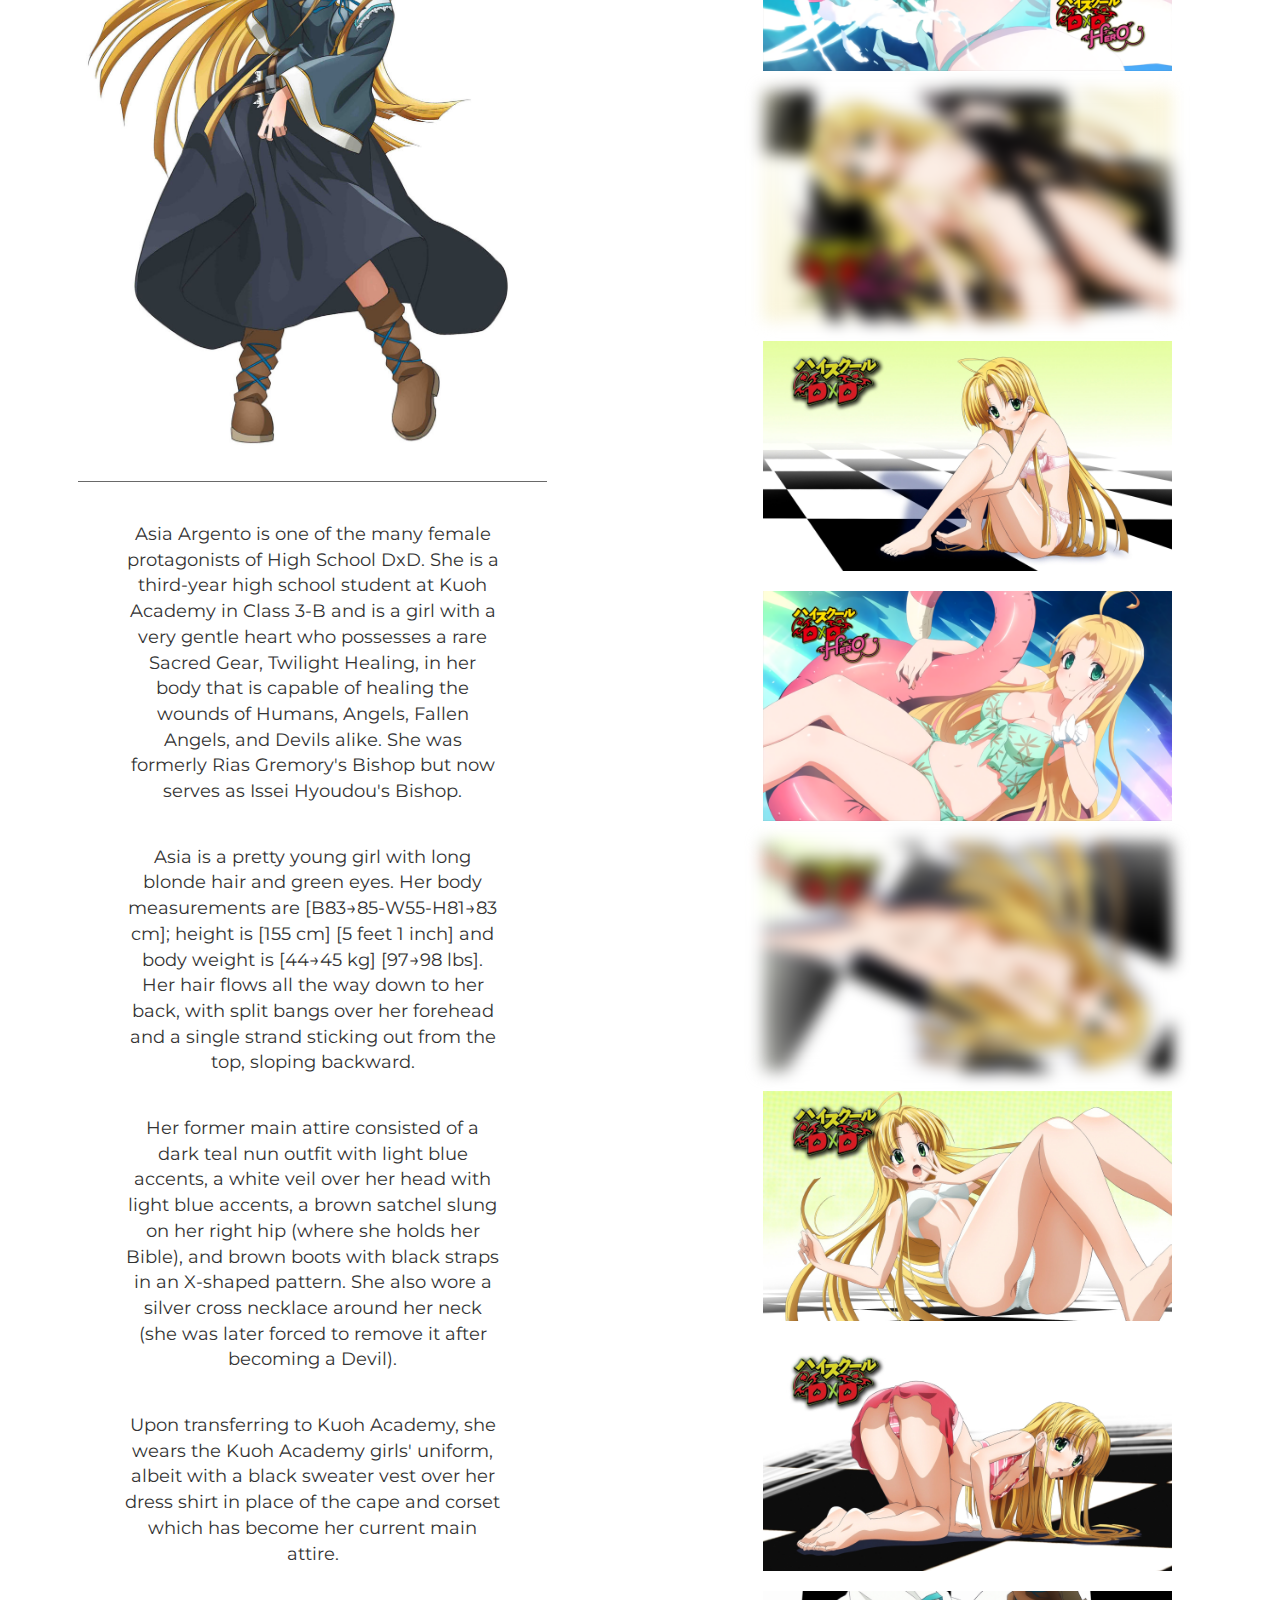
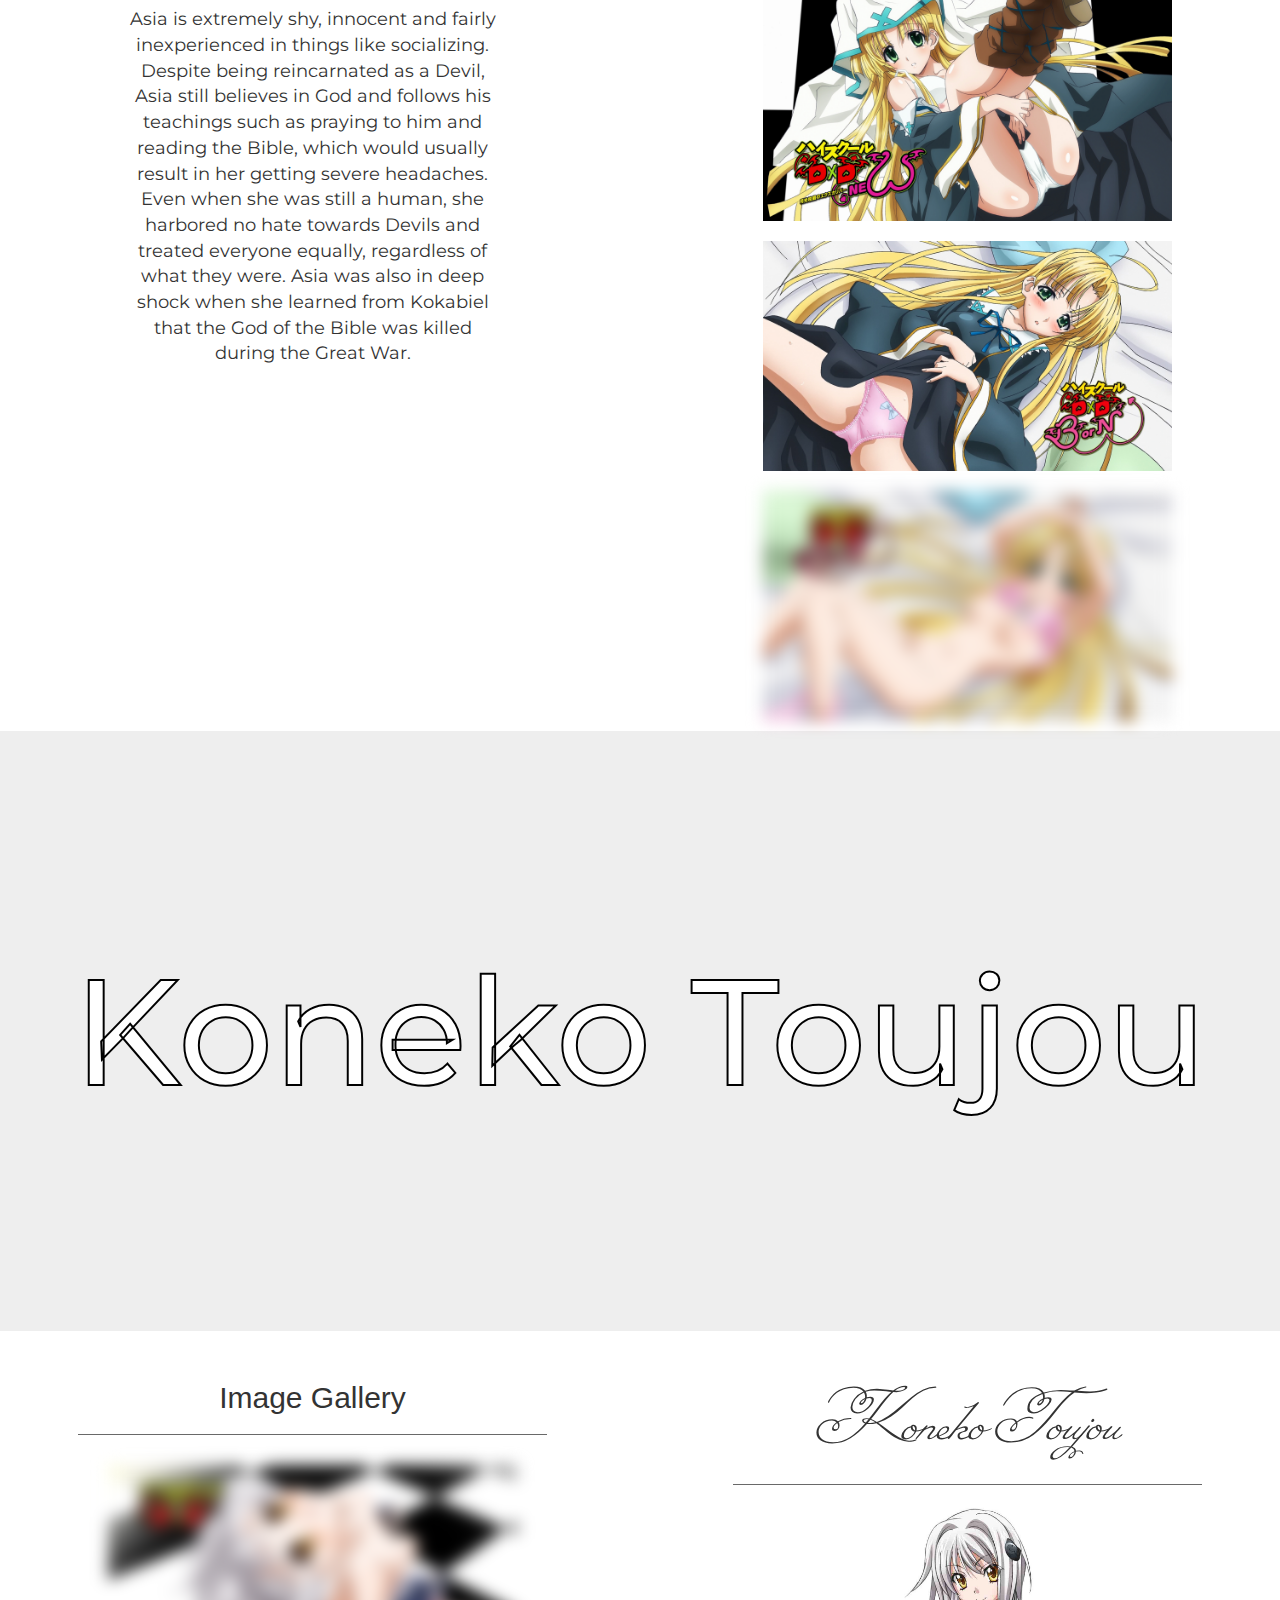
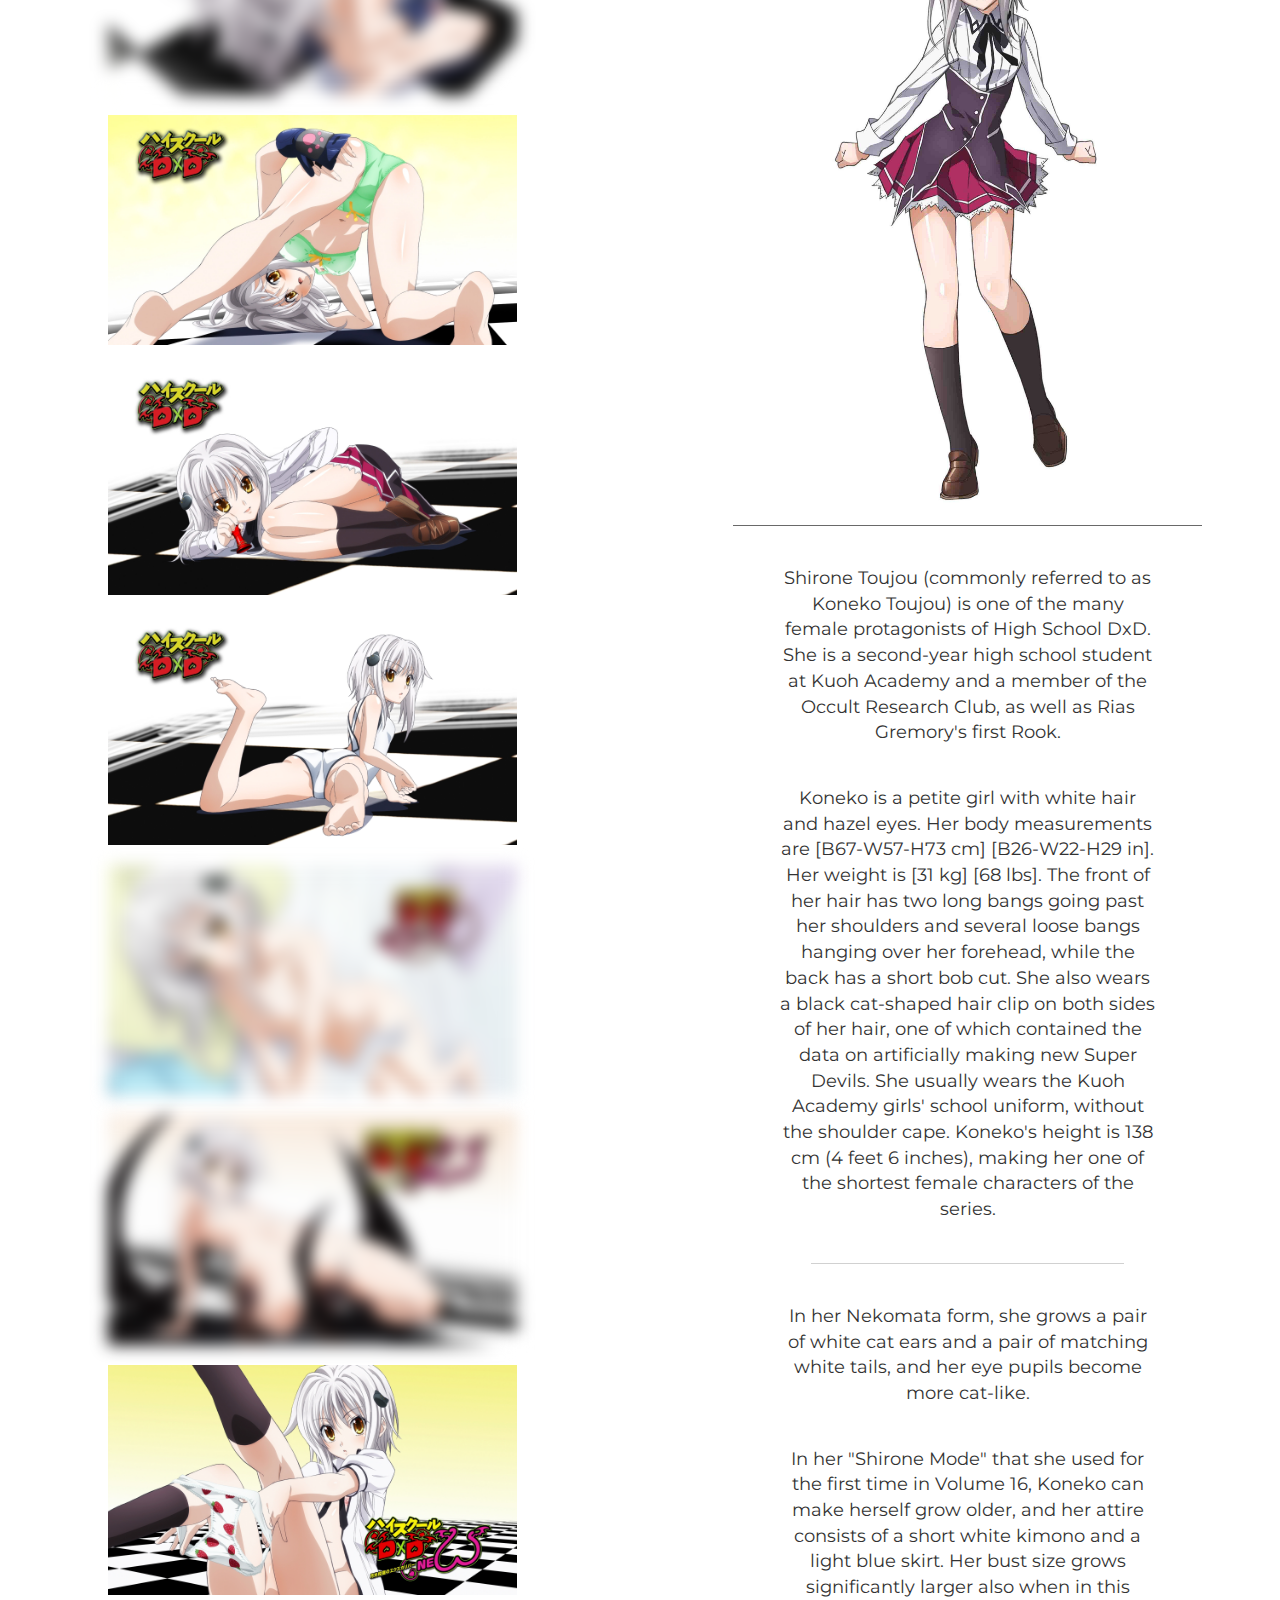
==== commit 7a1c10f3: "Update 1.3" ====
--- a/index.html
+++ b/index.html
@@ -8,22 +8,16 @@
         <link rel="stylesheet" type="text/css" href="DxdCharsCSS.css">
     </head>
     <body>
-        <ul class="char-list">            
+        <ul class="char-list">
             <li class="left"><a>Main</a></li>
             <li><a href="#Rias">Rias Gremory</a></li>
             <li><a href="#Akeno">Akeno Himejima</a></li>
             <li><a href="#Asia">Asia Argento</a></li>
             <li><a href="#Koneko">Koneko Toujou</a></li>
             <li><a href="#Xen">Xenovia Quarta</a></li>
-<<<<<<< HEAD
-<<<<<<< HEAD
             <li><a href="#Irina">Irina Shidou</a></li>
             <li><a href="#Gay">Forbidden One</a></li>
             <li class="right"><a href="#Top">Top</a></li>
-=======
->>>>>>> parent of ce1a484... Update 1.2
-=======
->>>>>>> parent of ce1a484... Update 1.2
         </ul>
         <div id="Top" class="row center">
             <div class="outer">
@@ -185,18 +179,18 @@
                 <h2>Image Gallery</h2>
                 <hr/>
                 <div class="img-gal">
-                   <img class="nsfw" src="imgs/Koneko/Koneko%201.jpg" alt="koneko" height="250"> 
-                   <img src="imgs/Koneko/Koneko%202.jpg" alt="koneko" height="250"> 
-                   <img src="imgs/Koneko/Koneko%203.jpg" alt="koneko" height="250"> 
-                   <img src="imgs/Koneko/Koneko%204.jpg" alt="koneko" height="250"> 
-                   <img class="nsfw" src="imgs/Koneko/Koneko%205.jpg" alt="koneko" height="250"> 
-                   <img class="nsfw" src="imgs/Koneko/Koneko%206.jpg" alt="koneko" height="250"> 
-                   <img src="imgs/Koneko/Koneko%207.jpg" alt="koneko" height="250"> 
-                   <img src="imgs/Koneko/Koneko%2010.jpg" alt="koneko" height="250"> 
-                   <img src="imgs/Koneko/Koneko%2011.jpg" alt="koneko" height="250"> 
-                   <img src="imgs/Koneko/Koneko%2012.jpg" alt="koneko" height="250"> 
-                   <img class="nsfw" src="imgs/Koneko/Koneko%203.png" alt="koneko" height="250"> 
-                   <img src="imgs/Koneko/Koneko%204.png" alt="koneko" height="250"> 
+                   <img class="nsfw" src="imgs/Koneko/Koneko%201.jpg" alt="koneko" height="250">
+                   <img src="imgs/Koneko/Koneko%202.jpg" alt="koneko" height="250">
+                   <img src="imgs/Koneko/Koneko%203.jpg" alt="koneko" height="250">
+                   <img src="imgs/Koneko/Koneko%204.jpg" alt="koneko" height="250">
+                   <img class="nsfw" src="imgs/Koneko/Koneko%205.jpg" alt="koneko" height="250">
+                   <img class="nsfw" src="imgs/Koneko/Koneko%206.jpg" alt="koneko" height="250">
+                   <img src="imgs/Koneko/Koneko%207.jpg" alt="koneko" height="250">
+                   <img src="imgs/Koneko/Koneko%2010.jpg" alt="koneko" height="250">
+                   <img src="imgs/Koneko/Koneko%2011.jpg" alt="koneko" height="250">
+                   <img src="imgs/Koneko/Koneko%2012.jpg" alt="koneko" height="250">
+                   <img class="nsfw" src="imgs/Koneko/Koneko%203.png" alt="koneko" height="250">
+                   <img src="imgs/Koneko/Koneko%204.png" alt="koneko" height="250">
                 </div>
             </div>
             <div class="col-lg-6">
@@ -262,4 +256,4 @@
     <script src="https://cdnjs.cloudflare.com/ajax/libs/popper.js/1.14.7/umd/popper.min.js" integrity="sha384-UO2eT0CpHqdSJQ6hJty5KVphtPhzWj9WO1clHTMGa3JDZwrnQq4sF86dIHNDz0W1" crossorigin="anonymous"></script>
     <script src="https://stackpath.bootstrapcdn.com/bootstrap/4.3.1/js/bootstrap.min.js" integrity="sha384-JjSmVgyd0p3pXB1rRibZUAYoIIy6OrQ6VrjIEaFf/nJGzIxFDsf4x0xIM+B07jRM" crossorigin="anonymous"></script>
     </body>
-</html>+</html>
